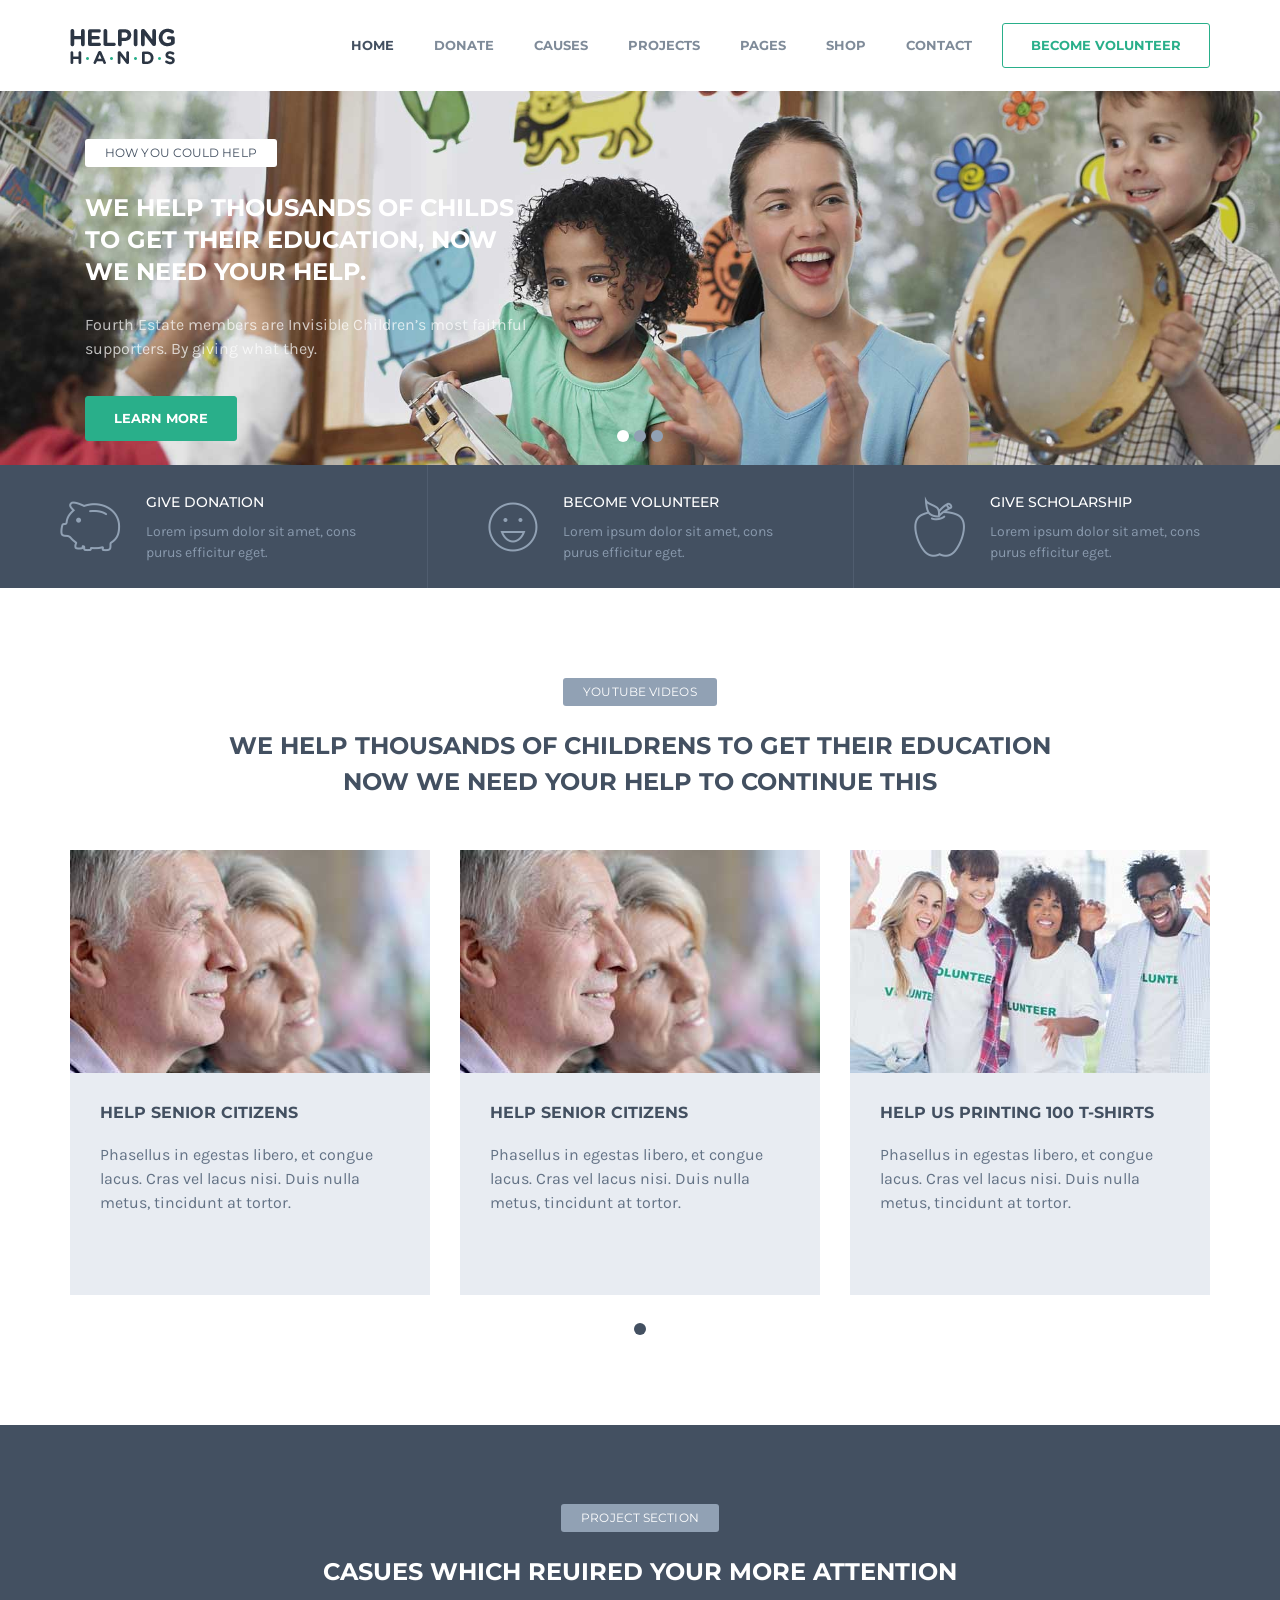
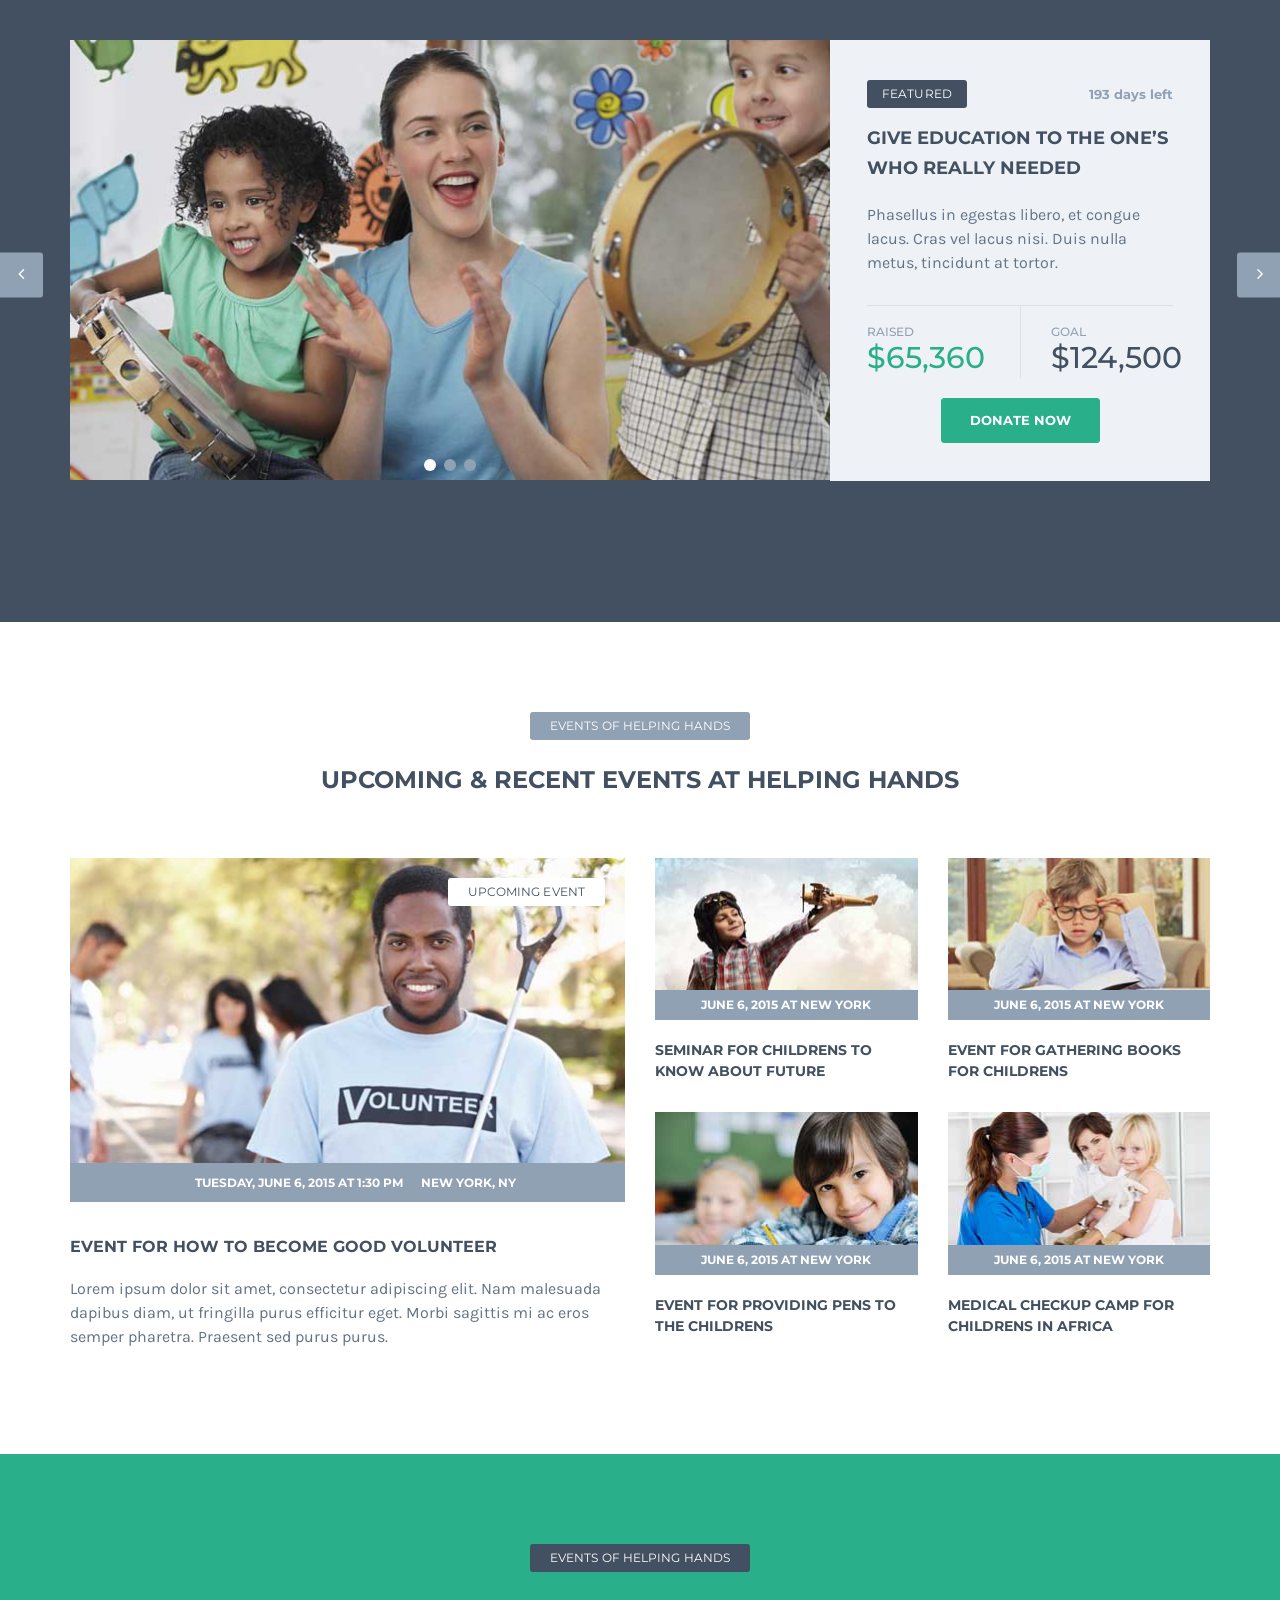
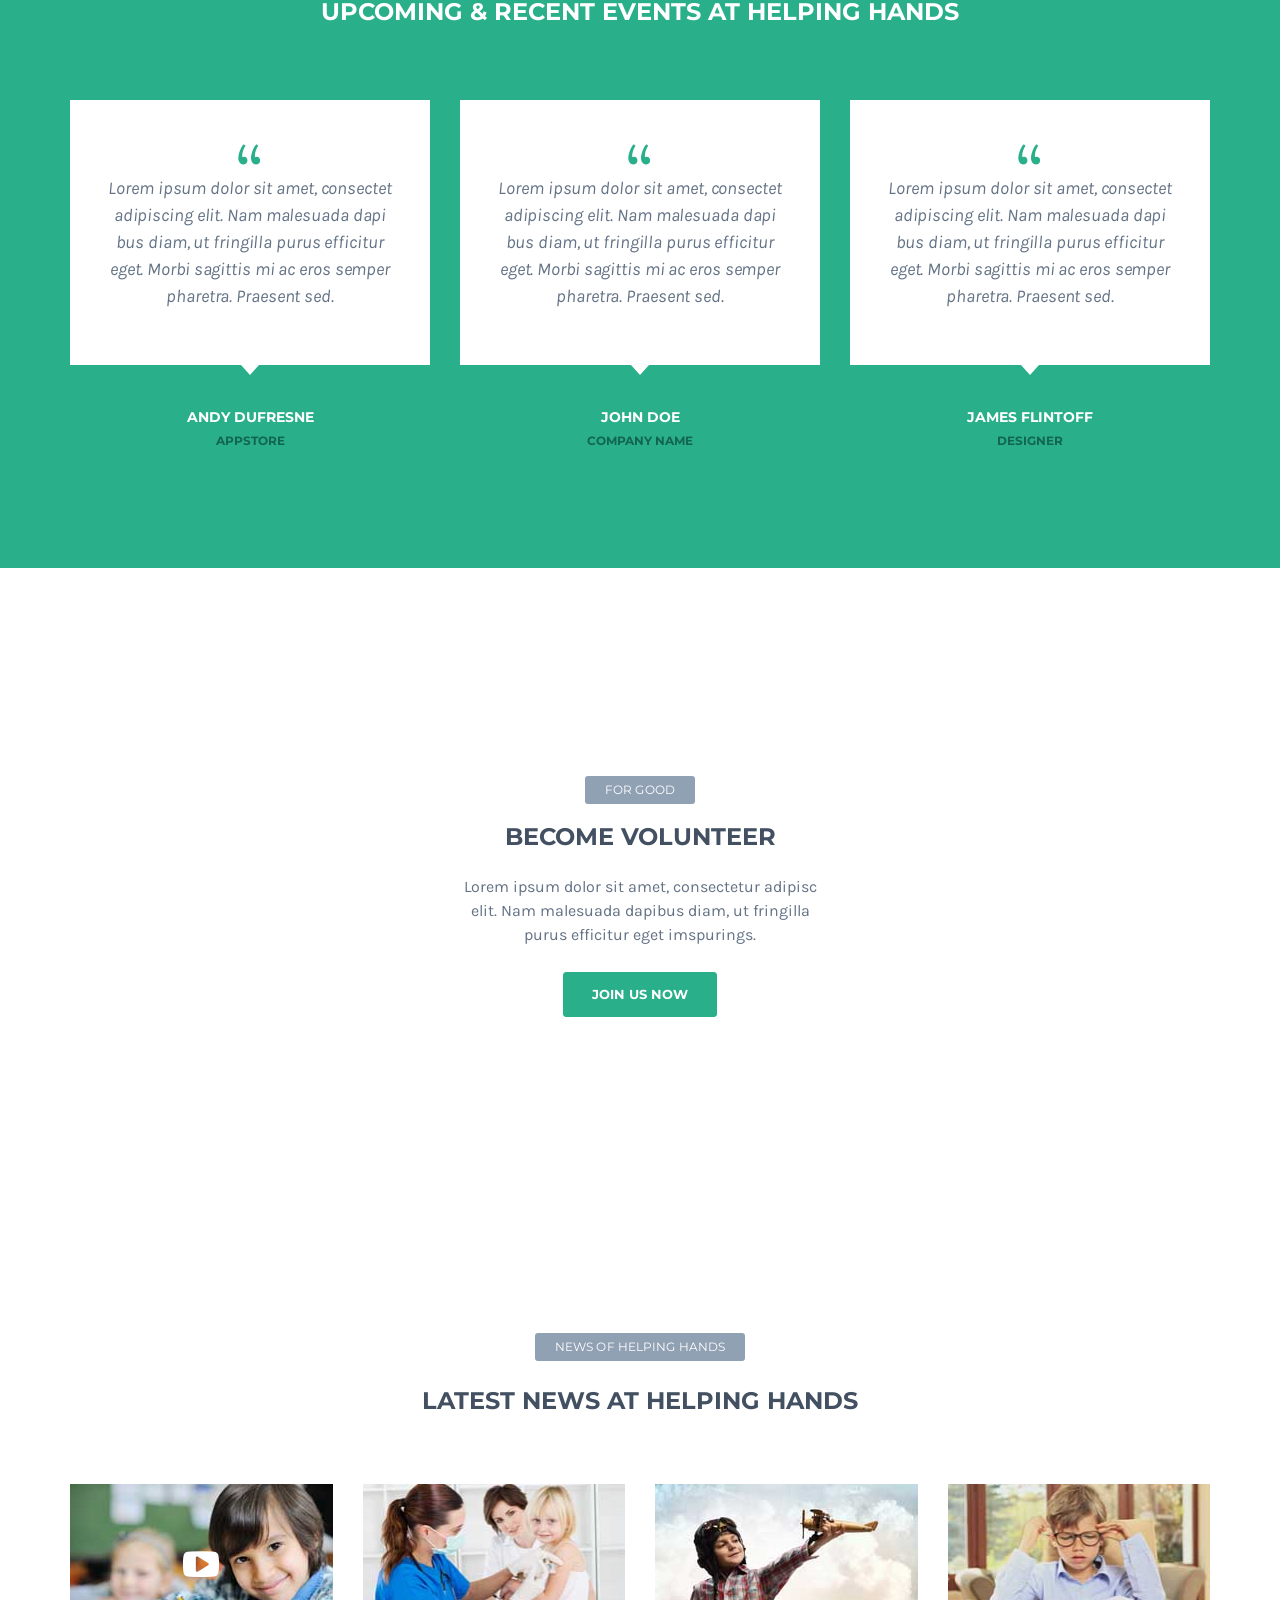
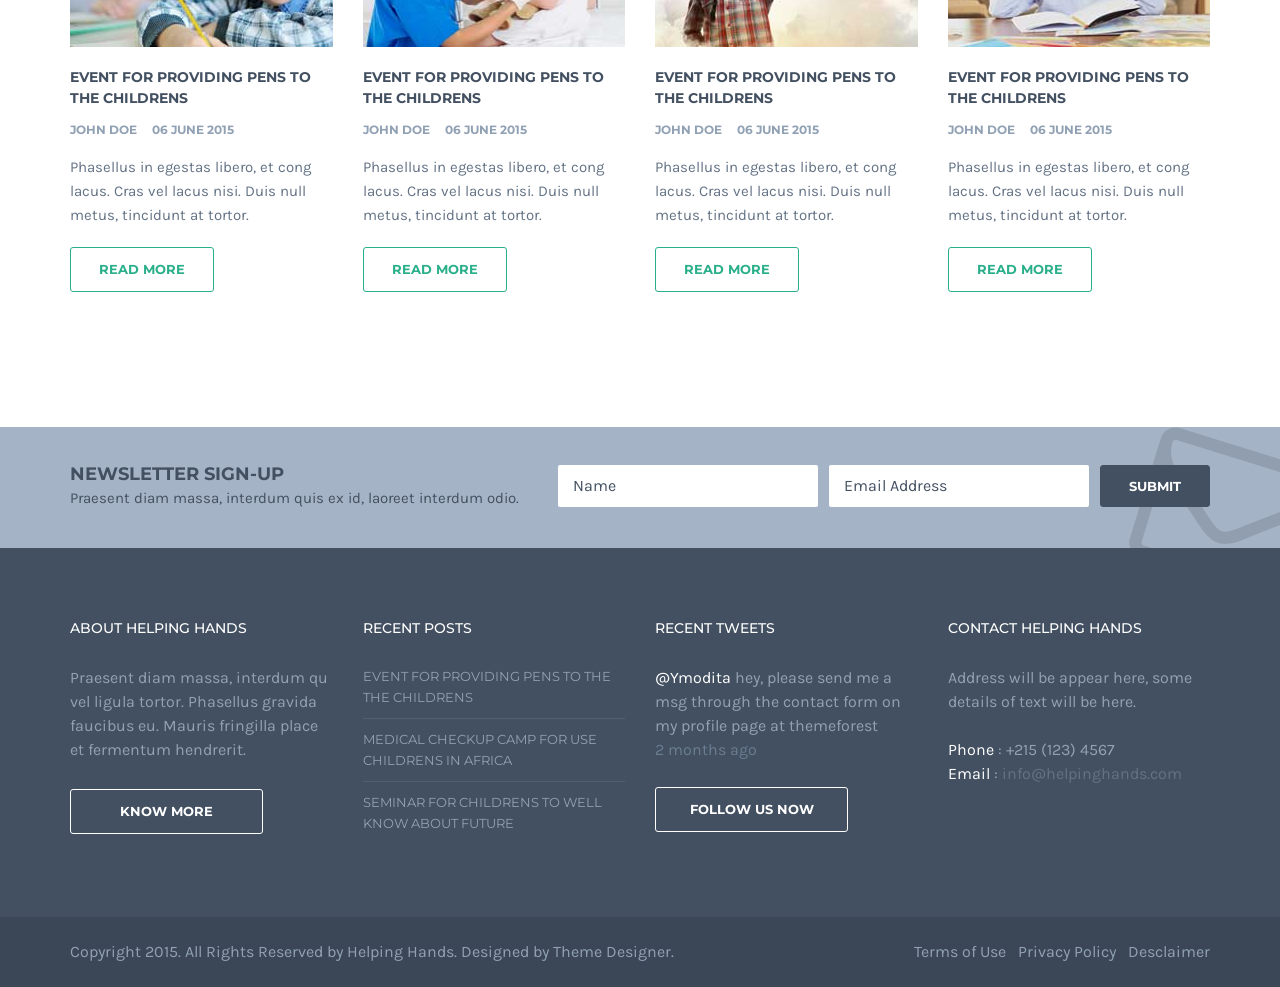
==== HTML/index2.html @ 9f5fd026 "Update index2.html" ====
<!DOCTYPE html>
<html lang="en">
  <head>
    <!-- Required meta tags always come first -->
    <meta charset="utf-8" />
    <meta http-equiv="X-UA-Compatible" content="IE=edge" />
    <meta name="viewport" content="width=device-width, initial-scale=1" />

    <title>Helping Hand - Fund rise for great events</title>

    <!--Fonts-->
    <link
      href="https://fonts.googleapis.com/css?family=Karla:400,400italic,700italic,700"
      rel="stylesheet"
      type="text/css"
    />
    <link
      href="https://fonts.googleapis.com/css?family=Montserrat:400,700"
      rel="stylesheet"
      type="text/css"
    />
    <link
      href="https://fonts.googleapis.com/css?family=Lora:400,400italic,700,700italic"
      rel="stylesheet"
      type="text/css"
    />

    <!--Bootstrap-->
    <link rel="stylesheet" href="css/bootstrap.min.css" />
    <link rel="stylesheet" href="css/bootstrap-theme.min.css" />
    <!--Bootstrap Select-->
    <link
      rel="stylesheet"
      href="vendors/bootstrap-select/css/bootstrap-select.min.css"
    />
    <!--Font Awesome-->
    <link rel="stylesheet" href="css/font-awesome.min.css" />
    <!--Owl Carousel-->
    <link rel="stylesheet" href="vendors/owl.carousel/owl.carousel.css" />
    <!--Magnific Popup-->
    <link rel="stylesheet" href="vendors/magnific-popup/magnific-popup.css" />

    <!--Theme Styles-->
    <link rel="stylesheet" href="css/style.css" />
    <link rel="stylesheet" href="css/theme.css" />

    <!--[if lt IE 9]>
      <script src="js/html5shiv.min.js"></script>
      <script src="js/respond.min.js"></script>
    <![endif]-->
  </head>
  <body class="home-page-2">
    <nav class="navbar navbar-default navbar-static-top">
      <div class="container">
        <div class="navbar-header">
          <button
            type="button"
            class="navbar-toggle collapsed"
            data-toggle="collapse"
            data-target="#mainNav"
            aria-expanded="false"
          >
            <span class="sr-only">Toggle navigation</span>
            <span class="icon-bar"></span>
            <span class="icon-bar"></span>
            <span class="icon-bar"></span>
          </button>
          <a class="navbar-brand" href="#"
            ><img src="images/logo.png" alt=""
          /></a>
        </div>
        <div class="collapse navbar-collapse" id="mainNav">
          <a
            href="volunteer.html"
            class="
              volunteer-link
              btn-primary btn-outline
              hidden-sm hidden-xs
              pull-right
            "
            >become volunteer</a
          >
          <ul class="nav navbar-nav navbar-right">
            <li class="dropdown active">
              <a
                href="#"
                class="dropdown-toggle"
                data-toggle="dropdown"
                role="button"
                aria-haspopup="true"
                aria-expanded="false"
                >Home</a
              >
              <ul class="dropdown-menu">
                <li><a href="index.html">Home Variation 1</a></li>
                <li><a href="index2.html">Home Variation 2</a></li>
                <li><a href="index3.html">Home Variation 3</a></li>
                <li><a href="index4.html">Home Variation 4</a></li>
                <li><a href="index5.html">Home Variation 5</a></li>
                <li>
                  <a href="index-single-cause.html">Single Cause Variation 1</a>
                </li>
                <li>
                  <a href="index-single-cause2.html"
                    >Single Cause Variation 2</a
                  >
                </li>
              </ul>
            </li>
            <li><a href="donation-checkout.html">donate</a></li>
            <li class="dropdown">
              <a
                href="#"
                class="dropdown-toggle"
                data-toggle="dropdown"
                role="button"
                aria-haspopup="true"
                aria-expanded="false"
                >Causes</a
              >
              <ul class="dropdown-menu">
                <li>
                  <a href="cause-listing-list.html">Cause listing list</a>
                </li>
                <li>
                  <a href="cause-listing-grid.html">Cause listing grid</a>
                </li>
                <li><a href="single-cause.html">Cause details</a></li>
              </ul>
            </li>
            <li class="dropdown">
              <a
                href="#"
                class="dropdown-toggle"
                data-toggle="dropdown"
                role="button"
                aria-haspopup="true"
                aria-expanded="false"
                >projects</a
              >
              <ul class="dropdown-menu">
                <li><a href="project.html">Projects</a></li>
                <li><a href="single-project.html">Project Details</a></li>
              </ul>
            </li>
            <li class="dropdown">
              <a
                href="#"
                class="dropdown-toggle"
                data-toggle="dropdown"
                role="button"
                aria-haspopup="true"
                aria-expanded="false"
                >pages</a
              >
              <ul class="dropdown-menu">
                <li><a href="404.html">404</a></li>
                <li><a href="about.html">About Us</a></li>
                <li><a href="team.html">Team</a></li>
                <li><a href="blog.html">Blog</a></li>
                <li><a href="single.html">Blog Details</a></li>
                <li><a href="events.html">Event Listing</a></li>
                <li><a href="single-event.html">Event Details</a></li>
                <li><a href="faqs.html">FAQ</a></li>
                <li><a href="gallery.html">Gallery</a></li>
                <li><a href="shortcode.html">Shortcode</a></li>
                <li><a href="shortcode2.html">Shortcode Column</a></li>
              </ul>
            </li>
            <li class="dropdown">
              <a
                href="#"
                class="dropdown-toggle"
                data-toggle="dropdown"
                role="button"
                aria-haspopup="true"
                aria-expanded="false"
                >shop</a
              >
              <ul class="dropdown-menu">
                <li><a href="shop.html">Shop</a></li>
                <li><a href="single-product.html">Product Details</a></li>
              </ul>
            </li>
            <li><a href="contact.html">contact</a></li>
          </ul>
        </div>
      </div>
    </nav>

    <!--Featured Slider-->
    <section class="row featured_news">
      <div class="item">
        <img src="./images/featured-slider.jpg" alt="" />
        <div class="row caption m0">
          <div class="container">
            <div class="volunteer_summery_box col-lg-5 col-md-10">
              <h6 class="label label-default white">how you could help</h6>
              <h3 class="news-title">
                <a href="single.html"
                  >WE HELP THOUSANDS OF CHILDs TO GET THEIR EDUCATION, NOW WE
                  NEED YOUR HELP.</a
                >
              </h3>
              <p>
                Fourth Estate members are Invisible Children’s most faithful
                supporters. By giving what they.
              </p>
              <a href="single.html" class="btn-primary">learn more</a>
            </div>
          </div>
        </div>
      </div>
      <div class="item">
        <img src="./images/featured-slider2.jpg" alt="" />
        <div class="row caption m0">
          <div class="container">
            <div class="volunteer_summery_box col-lg-5 col-md-10">
              <h6 class="label label-default white">how you could help</h6>
              <h3 class="news-title">
                <a href="single.html"
                  >WE HELP THOUSANDS OF CHILDs TO GET THEIR EDUCATION, NOW WE
                  NEED YOUR HELP.</a
                >
              </h3>
              <p>
                Fourth Estate members are Invisible Children’s most faithful
                supporters. By giving what they.
              </p>
              <a href="single.html" class="btn-primary">learn more</a>
            </div>
          </div>
        </div>
      </div>
      <div class="item">
        <img src="./images/featured-slider.jpg" alt="" />
        <div class="row caption m0">
          <div class="container">
            <div class="volunteer_summery_box col-lg-5 col-md-10">
              <h6 class="label label-default white">how you could help</h6>
              <h3 class="news-title">
                <a href="single.html"
                  >WE HELP THOUSANDS OF CHILDs TO GET THEIR EDUCATION, NOW WE
                  NEED YOUR HELP.</a
                >
              </h3>
              <p>
                Fourth Estate members are Invisible Children’s most faithful
                supporters. By giving what they.
              </p>
              <a href="single.html" class="btn-primary">learn more</a>
            </div>
          </div>
        </div>
      </div>
    </section>

    <div class="page-wrapper row">
      <section class="how_help2 row">
        <div class="col-md-4 help-process2">
          <div class="media">
            <div class="media-left">
              <span><img src="images/help01.png" alt="" /></span>
            </div>
            <div class="media-body">
              <h5>give donation</h5>
              <p>Lorem ipsum dolor sit amet, cons purus efficitur eget.</p>
            </div>
          </div>
        </div>
        <div class="col-md-4 help-process2">
          <div class="media">
            <div class="media-left">
              <span><img src="images/help02.png" alt="" /></span>
            </div>
            <div class="media-body">
              <h5>become volunteer</h5>
              <p>Lorem ipsum dolor sit amet, cons purus efficitur eget.</p>
            </div>
          </div>
        </div>
        <div class="col-md-4 help-process2">
          <div class="media">
            <div class="media-left">
              <span><img src="images/help03.png" alt="" /></span>
            </div>
            <div class="media-body">
              <h5>GIVE SCHOLARSHIP</h5>
              <p>Lorem ipsum dolor sit amet, cons purus efficitur eget.</p>
            </div>
          </div>
        </div>
      </section>
      <!-- YT Triggers -->
      <section class="row our_causes">
        <div class="container">
          <div class="row sectionTitle text-center">
            <h6 class="label label-default">YouTube Videos</h6>
            <h3>
              WE HELP THOUSANDS OF CHILDRENS TO GET THEIR EDUCATION NOW WE NEED
              YOUR HELP TO CONTINUE THIS
            </h3>
          </div>

          <div class="row">
            <div class="causes_carousel style3">
              <div class="item">
                <div class="images_row row m0">
                  <img src="./images/cause02.jpg" alt="" />
                  <a href="#youtube_box" class="btn-primary">Watch Now</a>
                </div>
                <div class="cause_excepts row m0">
                  <h4 class="cuase_title">
                    <a href="single-cause.html">HELP SENIOR CITIZENS</a>
                  </h4>
                  <p>
                    Phasellus in egestas libero, et congue lacus. Cras vel lacus
                    nisi. Duis nulla metus, tincidunt at tortor.
                  </p>
                  <div class="row fund_progress m0"></div>
                </div>
              </div>
              <div class="item">
                <div class="images_row row m0">
                  <img src="./images/cause02.jpg" alt="" />
                  <a href="#youtube_box" class="btn-primary">Watch Now</a>
                </div>
                <div class="cause_excepts row m0">
                  <h4 class="cuase_title">
                    <a href="single-cause.html">HELP SENIOR CITIZENS</a>
                  </h4>
                  <p>
                    Phasellus in egestas libero, et congue lacus. Cras vel lacus
                    nisi. Duis nulla metus, tincidunt at tortor.
                  </p>
                  <div class="row fund_progress m0"></div>
                </div>
              </div>
              <div class="item">
                <div class="images_row row m0">
                  <img src="./images/cause03.jpg" alt="" />
                  <a href="#youtube_box" class="btn-primary">Watch Now</a>
                </div>
                <div class="cause_excepts row m0">
                  <h4 class="cuase_title">
                    <a href="single-cause.html"
                      >HELP US PRINTING 100 T-SHIRTS</a
                    >
                  </h4>
                  <p>
                    Phasellus in egestas libero, et congue lacus. Cras vel lacus
                    nisi. Duis nulla metus, tincidunt at tortor.
                  </p>
                  <div class="row fund_progress m0"></div>
                </div>
              </div>
            </div>
          </div>
        </div>
      </section>
      <!-- Projects Sections -->
      <section class="row featured_causes_row">
        <div class="container">
          <div class="row sectionTitle text-center">
            <h6 class="label label-default">Project Section</h6>
            <h3>CASUES WHICH REUIRED YOUR MORE ATTENTION</h3>
          </div>
          <div class="featured_causes">
            <!--Iteam-->
            <div class="item row m0">
              <div class="col-lg-8">
                <div class="row">
                  <div class="cause_imgs">
                    <div class="item">
                      <img src="./images/recent_cause.jpg" alt="" />
                    </div>
                    <div class="item">
                      <img src="./images/recent_cause2.jpg" alt="" />
                    </div>
                    <div class="item">
                      <img src="./images/recent_cause3.jpg" alt="" />
                    </div>
                  </div>
                </div>
              </div>
              <div class="event_box featured_event_box col-lg-4">
                <div class="event_meta row m0">
                  <div class="label label-default pull-left">featured</div>
                  <div class="pull-right days_left">193 days left</div>
                </div>
                <h4 class="event_link">
                  <a href="single-event.html"
                    >GIVE EDUCATION TO THE ONE’S WHO REALLY NEEDED</a
                  >
                </h4>
                <p>
                  Phasellus in egestas libero, et congue lacus. Cras vel lacus
                  nisi. Duis nulla metus, tincidunt at tortor.
                </p>
                <div class="row fund_raises m0">
                  <div class="pull-left raised amount_box">
                    <h6>raised</h6>
                    <h2>$65,360</h2>
                  </div>
                  <div class="pull-left goal amount_box">
                    <h6>goal</h6>
                    <h2>$124,500</h2>
                  </div>
                </div>
                <div class="row m0 text-center">
                  <a href="#donate_box" class="btn-primary">donate now</a>
                </div>
              </div>
            </div>
            <!--Iteam-->
            <div class="item row m0">
              <div class="col-lg-8">
                <div class="row">
                  <div class="cause_imgs">
                    <div class="item">
                      <img src="./images/recent_cause.jpg" alt="" />
                    </div>
                    <div class="item">
                      <img src="./images/recent_cause.jpg" alt="" />
                    </div>
                    <div class="item">
                      <img src="./images/recent_cause.jpg" alt="" />
                    </div>
                  </div>
                </div>
              </div>
              <div class="event_box featured_event_box col-lg-4">
                <div class="event_meta row m0">
                  <div class="label label-default pull-left">featured</div>
                  <div class="pull-right days_left">193 days left</div>
                </div>
                <h4 class="event_link">
                  <a href="single-event.html"
                    >GIVE EDUCATION TO THE ONE’S WHO REALLY NEEDED</a
                  >
                </h4>
                <p>
                  Phasellus in egestas libero, et congue lacus. Cras vel lacus
                  nisi. Duis nulla metus, tincidunt at tortor.
                </p>
                <div class="row fund_raises m0">
                  <div class="pull-left raised amount_box">
                    <h6>raised</h6>
                    <h2>$65,360</h2>
                  </div>
                  <div class="pull-left goal amount_box">
                    <h6>goal</h6>
                    <h2>$124,500</h2>
                  </div>
                </div>
                <div class="row m0 text-center">
                  <a href="#donate_box" class="btn-primary">donate now</a>
                </div>
              </div>
            </div>
          </div>
        </div>
      </section>
      <!-- Event Section -->
      <section class="row upcoming_recent_events style2">
        <div class="container">
          <div class="row sectionTitle text-center">
            <h6 class="label label-default">EvENTS OF HELPING HANDS</h6>
            <h3>UPCOMING &amp; RECENT EVENTS AT HELPING HANDS</h3>
          </div>
          <div class="row">
            <div class="col-sm-12 col-md-6 upcoming_events">
              <div class="row event_cover_photo">
                <img
                  src="./images/upcoming01.jpg"
                  alt=""
                  class="img-responsive"
                />
                <div class="upcoming_label label">upcoming event</div>
                <h6 class="event_time_loc">
                  <span class="by"></span>
                  <span class="date_time"
                    >TUESDAY, JUNE 6, 2015 AT 1:30 PM</span
                  >
                  <span class="loc">NEW YORK, NY</span>
                </h6>
              </div>
              <h4 class="event_title">
                <a href="single-event.html"
                  >EVENT FOR HOW TO BECOME GOOD VOLUNTEER</a
                >
              </h4>
              <p class="event_summery">
                Lorem ipsum dolor sit amet, consectetur adipiscing elit. Nam
                malesuada dapibus diam, ut fringilla purus efficitur eget. Morbi
                sagittis mi ac eros semper pharetra. Praesent sed purus purus.
              </p>
            </div>
            <div class="col-sm-6 col-md-3 upcoming_events">
              <div class="row event_cover_photo">
                <img
                  src="./images/upcoming02.jpg"
                  alt=""
                  class="img-responsive"
                />
                <h6 class="event_time_loc">
                  <span class="date_time">JUNE 6, 2015 AT NEW YORK</span>
                </h6>
              </div>
              <h5 class="event_title">
                <a href="single-event.html"
                  >SEMINAR FOR Childrens to know about FUTURE</a
                >
              </h5>
            </div>
            <div class="col-sm-6 col-md-3 upcoming_events">
              <div class="row event_cover_photo">
                <img
                  src="./images/upcoming03.jpg"
                  alt=""
                  class="img-responsive"
                />
                <h6 class="event_time_loc">
                  <span class="date_time">JUNE 6, 2015 AT NEW YORK</span>
                </h6>
              </div>
              <h5 class="event_title">
                <a href="single-event.html"
                  >EVENT FOR GATHERING BOOKS FOR CHILDRENS</a
                >
              </h5>
            </div>
            <div class="col-sm-6 col-md-3 upcoming_events">
              <div class="row event_cover_photo">
                <img
                  src="./images/upcoming04.jpg"
                  alt=""
                  class="img-responsive"
                />
                <h6 class="event_time_loc">
                  <span class="date_time">JUNE 6, 2015 AT NEW YORK</span>
                </h6>
              </div>
              <h5 class="event_title">
                <a href="single-event.html"
                  >EVENT FOR PROVIDING PENS TO THE CHILDRENS</a
                >
              </h5>
            </div>
            <div class="col-sm-6 col-md-3 upcoming_events">
              <div class="row event_cover_photo">
                <img
                  src="./images/upcoming05.jpg"
                  alt=""
                  class="img-responsive"
                />
                <h6 class="event_time_loc">
                  <span class="date_time">JUNE 6, 2015 AT NEW YORK</span>
                </h6>
              </div>
              <h5 class="event_title">
                <a href="single-event.html"
                  >MEDICAL CHECKUP CAMP FOR CHILDRENS IN AFRICA</a
                >
              </h5>
            </div>
          </div>
        </div>
      </section>
      <!-- Volunteer Section -->
      <section class="row quotes_row style2">
        <div class="container">
          <div class="row sectionTitle text-center">
            <h6 class="label label-default">EvENTS OF HELPING HANDS</h6>
            <h3>UPCOMING &amp; RECENT EVENTS AT HELPING HANDS</h3>
          </div>
          <div class="row">
            <div class="col-sm-4 quotation_block text-center">
              <div class="quote_block row">
                <span class="quote_sign">“</span>
                <p>
                  Lorem ipsum dolor sit amet, consectet adipiscing elit. Nam
                  malesuada dapi bus diam, ut fringilla purus efficitur eget.
                  Morbi sagittis mi ac eros semper pharetra. Praesent sed.
                </p>
              </div>
              <h5>Andy Dufresne</h5>
              <h6>Appstore</h6>
            </div>
            <div class="col-sm-4 quotation_block text-center">
              <div class="quote_block row">
                <span class="quote_sign">“</span>
                <p>
                  Lorem ipsum dolor sit amet, consectet adipiscing elit. Nam
                  malesuada dapi bus diam, ut fringilla purus efficitur eget.
                  Morbi sagittis mi ac eros semper pharetra. Praesent sed.
                </p>
              </div>
              <h5>John Doe</h5>
              <h6>Company Name</h6>
            </div>
            <div class="col-sm-4 quotation_block text-center">
              <div class="quote_block row">
                <span class="quote_sign">“</span>
                <p>
                  Lorem ipsum dolor sit amet, consectet adipiscing elit. Nam
                  malesuada dapi bus diam, ut fringilla purus efficitur eget.
                  Morbi sagittis mi ac eros semper pharetra. Praesent sed.
                </p>
              </div>
              <h5>James Flintoff</h5>
              <h6>Designer</h6>
            </div>
          </div>
        </div>
      </section>
      <!-- Tesitmonial -->
      <section class="row beVolunteer text-center">
        <div class="container beVolunteerBox">
          <div class="row sectionTitle text-center">
            <h6 class="label label-default">for good</h6>
            <h3>become volunteer</h3>
          </div>
          <p>
            Lorem ipsum dolor sit amet, consectetur adipisc elit. Nam malesuada
            dapibus diam, ut fringilla purus efficitur eget imspurings.
          </p>
          <a href="#" class="btn-primary">join us now</a>
        </div>
      </section>

      <section class="row latest_news">
        <div class="container">
          <div class="row sectionTitle text-center">
            <h6 class="label label-default">NEWS OF HELPING HANDS</h6>
            <h3>LATEST NEWS AT HELPING HANDS</h3>
          </div>
          <div class="row">
            <div class="latest-post col-md-3 col-sm-6">
              <div class="row m0 featured_cont">
                <img src="./images/posts/1.jpg" alt="" class="img-responsive" />
                <i class="fa fa-youtube-play"></i>
              </div>
              <h5 class="post-title">
                <a href="#">EVENT FOR PROVIDING PENS TO THE CHILDRENS</a>
              </h5>
              <h6 class="post-meta">
                <a href="#">JOHN DOE</a><a href="#">06 June 2015</a>
              </h6>
              <div class="post-excerpts row m0">
                Phasellus in egestas libero, et cong lacus. Cras vel lacus nisi.
                Duis null metus, tincidunt at tortor.
              </div>
              <a href="single.html" class="btn-primary btn-outline"
                >read more</a
              >
            </div>
            <div class="latest-post col-md-3 col-sm-6">
              <div class="row m0 featured_cont">
                <img src="./images/posts/2.jpg" alt="" class="img-responsive" />
              </div>
              <h5 class="post-title">
                <a href="#">EVENT FOR PROVIDING PENS TO THE CHILDRENS</a>
              </h5>
              <h6 class="post-meta">
                <a href="#">JOHN DOE</a><a href="#">06 June 2015</a>
              </h6>
              <div class="post-excerpts row m0">
                Phasellus in egestas libero, et cong lacus. Cras vel lacus nisi.
                Duis null metus, tincidunt at tortor.
              </div>
              <a href="single.html" class="btn-primary btn-outline"
                >read more</a
              >
            </div>
            <div class="latest-post col-md-3 col-sm-6">
              <div class="row m0 featured_cont">
                <img src="./images/posts/3.jpg" alt="" class="img-responsive" />
              </div>
              <h5 class="post-title">
                <a href="#">EVENT FOR PROVIDING PENS TO THE CHILDRENS</a>
              </h5>
              <h6 class="post-meta">
                <a href="#">JOHN DOE</a><a href="#">06 June 2015</a>
              </h6>
              <div class="post-excerpts row m0">
                Phasellus in egestas libero, et cong lacus. Cras vel lacus nisi.
                Duis null metus, tincidunt at tortor.
              </div>
              <a href="single.html" class="btn-primary btn-outline"
                >read more</a
              >
            </div>
            <div class="latest-post col-md-3 col-sm-6">
              <div class="row m0 featured_cont">
                <img src="./images/posts/4.jpg" alt="" class="img-responsive" />
              </div>
              <h5 class="post-title">
                <a href="#">EVENT FOR PROVIDING PENS TO THE CHILDRENS</a>
              </h5>
              <h6 class="post-meta">
                <a href="#">JOHN DOE</a><a href="#">06 June 2015</a>
              </h6>
              <div class="post-excerpts row m0">
                Phasellus in egestas libero, et cong lacus. Cras vel lacus nisi.
                Duis null metus, tincidunt at tortor.
              </div>
              <a href="single.html" class="btn-primary btn-outline"
                >read more</a
              >
            </div>
          </div>
        </div>
      </section>

      <section class="row newsletter_signup style2">
        <div class="container">
          <div class="row">
            <div class="col-sm-5">
              <h4>NEWSLETTER SIGN-UP</h4>
              <p>
                Praesent diam massa, interdum quis ex id, laoreet interdum odio.
              </p>
            </div>
            <form class="col-sm-7 form-inline newsletter_signup_form style2">
              <input type="text" class="form-control" placeholder="Name" />
              <input
                type="email"
                class="form-control"
                placeholder="Email Address"
              />
              <input type="submit" value="submit" class="btn-primary white" />
            </form>
          </div>
        </div>
      </section>

      <footer class="row foooter footer2">
        <div class="container">
          <div class="row footer_sidebar">
            <div class="widget widget-about col-sm-6 col-md-3">
              <h5 class="widget-title">about helping hands</h5>
              <p>
                Praesent diam massa, interdum qu vel ligula tortor. Phasellus
                gravida faucibus eu. Mauris fringilla place et fermentum
                hendrerit.
              </p>
              <a href="about.html" class="btn-primary btn-outline white"
                >know more</a
              >
            </div>
            <div class="widget widget-recent-posts col-sm-6 col-md-3">
              <h5 class="widget-title">recent posts</h5>
              <ul class="nav recent-posts">
                <li>
                  <a href="single.html"
                    >EVENT FOR PROVIDING PENS TO THE THE CHILDRENS</a
                  >
                </li>
                <li>
                  <a href="single.html"
                    >MEDICAL CHECKUP CAMP FOR USE CHILDRENS IN AFRICA</a
                  >
                </li>
                <li>
                  <a href="single.html"
                    >SEMINAR FOR Childrens to WELL know about FUTURE</a
                  >
                </li>
              </ul>
            </div>
            <div class="widget widget-recent-tweets col-sm-6 col-md-3">
              <h5 class="widget-title">recent tweets</h5>
              <div class="tweet m0">
                <p>
                  <a href="#">@Ymodita</a> hey, please send me a msg through the
                  contact form on my profile page at themeforest <br />
                  <span class="time_past">2 months ago</span>
                </p>
              </div>
              <a href="#" class="btn-primary btn-outline white"
                >follow us now</a
              >
            </div>
            <div class="widget widget-contact col-sm-6 col-md-3">
              <h5 class="widget-title">CONTACT HELPING HANDS</h5>
              <address>
                Address will be appear here, some details of text will be here.
                <br /><br />
                <span>Phone</span> : +215 (123) 4567 <br />
                <span>Email</span> :
                <a href="mailto:info@helpinghands.com">info@helpinghands.com</a>
              </address>
            </div>
          </div>
        </div>

        <div class="row copyright_area m0">
          <div class="container">
            <div class="copy_inner row">
              <div class="col-sm-7 copyright_text">
                Copyright 2015. All Rights Reserved by
                <a href="#">Helping Hands</a>. Designed by
                <a href="http://www.themedesigner.in">Theme Designer</a>.
              </div>
              <div class="col-sm-5 footer-nav">
                <ul class="nav">
                  <li><a href="#">Terms of Use</a></li>
                  <li><a href="#">Privacy Policy</a></li>
                  <li><a href="#">Desclaimer</a></li>
                </ul>
              </div>
            </div>
          </div>
        </div>
      </footer>
    </div>

    <!--Donate Form-->
    <form
      action="#"
      method="get"
      class="row m0 donate_form mfp-hide"
      id="donate_box"
    >
      <h3>ENTER YOUR DONATION AMOUNT</h3>

      <input
        type="radio"
        name="donate-amount"
        id="donate-amount01"
        value="10"
      />
      <label for="donate-amount01">
        <strong>DONATE <span>$10</span></strong
        ><br />
        Lorem ipsum dolor sit amet, consectetur adipiscing elit. Pellentesque
        massa ips tum sed, suscipit sit amet arcu. Ut ut finibus tortor
      </label>

      <input
        type="radio"
        name="donate-amount"
        id="donate-amount02"
        value="25"
      />
      <label for="donate-amount02">
        <strong>DONATE <span>$10</span></strong
        ><br />
        Lorem ipsum dolor sit amet, consectetur adipiscing elit. Pellentesque
        massa ips tum sed, suscipit sit amet arcu. Ut ut finibus tortor
      </label>

      <input
        type="radio"
        name="donate-amount"
        id="donate-amount03"
        value="100"
      />
      <label for="donate-amount03">
        <strong>DONATE <span>$10</span></strong
        ><br />
        Lorem ipsum dolor sit amet, consectetur adipiscing elit. Pellentesque
        massa ips tum sed, suscipit sit amet arcu. Ut ut finibus tortor
      </label>

      <input
        type="radio"
        name="donate-amount"
        id="donate-amount04"
        value="500"
      />
      <label for="donate-amount04">
        <strong>DONATE <span>$10</span></strong
        ><br />
        Lorem ipsum dolor sit amet, consectetur adipiscing elit. Pellentesque
        massa ips tum sed, suscipit sit amet arcu. Ut ut finibus tortor
      </label>

      <h5>ENTER CUSTOM AMOUNT</h5>

      <div class="input-group">
        <span class="input-group-addon left">$</span>
        <input type="number" class="form-control" name="donate-amount" />
        <span class="input-group-addon right">
          <button type="submit" class="btn-primary">donate now</button>
        </span>
      </div>
    </form>
    <form
      action="#"
      method="get"
      class="row m0 youtube_box mfp-hide"
      id="youtube_box"
    >
      <div class="iframe" style="height: 80vh">
        <iframe
          width="100%"
          height="100%"
          src="https://www.youtube.com/embed/Nkh_XgqFuE4"
          title="YouTube video player"
          frameborder="0"
          allow="accelerometer; autoplay; clipboard-write; encrypted-media; gyroscope; picture-in-picture"
          allowfullscreen
        ></iframe>
      </div>
    </form>

    <script src="js/jquery-2.1.4.min.js"></script>
    <script src="js/bootstrap.min.js"></script>
    <!--Bootstrap Select-->
    <script src="vendors/bootstrap-select/js/bootstrap-select.min.js"></script>
    <!--Magnific Popup-->
    <script src="vendors/magnific-popup/jquery.magnific-popup.min.js"></script>
    <!--Owl Carousel-->
    <script src="vendors/owl.carousel/owl.carousel.min.js"></script>
    <!--CounterUp-->
    <script src="vendors/couterup/jquery.counterup.min.js"></script>
    <!--WayPoints-->
    <script src="vendors/waypoint/waypoints.min.js"></script>
    <!--Theme Script-->
    <script src="js/theme.js"></script>
  </body>
</html>
---- HTML/css/style.css ----
/*
- Template: Helping Hands
- Develop By: Nasir Uddin
- Developer URI: http://themeforest.net/user/frontlayer
- Version: 1.0

- Table of contents

	01. Variables (Scss)
	02. Prefix
	03. Header
	04. Featured Events
	05. Donate Form
	06. Help Process
	07. Upcoming Recent Events
	08. Recent Products
	09. Quotes 
	10. Be Volunteer
	11. Latest News
	12. Sponsor Banner
	13. Newsletter Signup
	14. Footer
	15. Navbar (Variations)
	16. Featured News
	17. Home Pages (Variations)
	18. Our Causes
	19. Page Header
	20. 404
	21. Contact
	22. Team
	23. Good Cause
	24. Upcoming Event
	25. Featured Causes
	26. Event News
	27. Featured Projects
	28. Donors
	29. FAQ
	30. About
	31. Shortcode
	32. Gallery
	33. Project Details
	34. Blog
	35. Sidebar
	36. Volunteer
	37. Cause
	38. Checkout
	39. Product
	40. Demo Settings (Only goes with demo)

- Template styled by SCSS (SASS). It is highly recomended to change on skyle via SCSS to get better output.

*/
/*--------------------------------------------------------------------------------------------*/
/*Prefix Styles*/
.m0 {
  margin: 0;
}

.p0 {
  padding: 0;
}

body {
  /*Section Fix*/
}
body p {
  line-height: 24px;
  font-family: "Karla", sans-serif;
}
body section.row, body header.row, body footer.row {
  margin: 0;
  position: relative;
}

/*Ancore*/
a, .btn, button {
  outline: none;
  -webkit-transition: all 300ms linear 0s;
  transition: all 300ms linear 0s;
}
a:before, a:after, .btn:before, .btn:after, button:before, button:after {
  -webkit-transition: all 300ms linear 0s;
  transition: all 300ms linear 0s;
}
a:focus, a:hover, .btn:focus, .btn:hover, button:focus, button:hover {
  outline: none;
  text-decoration: none;
  -webkit-transition: all 300ms linear 0s;
  transition: all 300ms linear 0s;
}

/*Section Gap*/
.sectionGap {
  padding: 85px 0 110px;
}

/*Button*/
.btn-primary {
  padding: 0 28px;
  border: 1px solid;
  border-radius: 3px;
  font: 700 13px/43px "Montserrat", sans-serif;
  text-transform: uppercase;
  -webkit-box-shadow: none;
  box-shadow: none;
  display: inline-block;
  white-space: nowrap;
  text-shadow: none;
  text-align: center;
  -webkit-transition: all 300ms linear 0s;
  transition: all 300ms linear 0s;
}
.btn-primary.btn-outline {
  background: none;
}
.btn-primary.white.btn-outline {
  background: transparent;
}
.btn-primary.dark.btn-outline {
  background: transparent;
}
.btn-primary.btn-sm {
  padding: 0 17px;
  height: 26px;
  line-height: 24px;
  font-size: 11px;
}
.btn-primary.btn-md {
  padding: 0 19px;
  height: 34px;
  line-height: 34px;
  font-size: 13px;
}
.btn-primary.hmfw {
  min-width: 192px;
}

/*Label*/
.label, .label.widget-title {
  font: 12px/28px "Montserrat", sans-serif;
  color: #fff;
  display: inline-block;
  padding: 0 20px;
  text-transform: uppercase;
  border-radius: 3px;
  letter-spacing: 0.1px;
  margin: 0 auto;
}

/*Fund Rises*/
.fund_raises .amount_box {
  padding-top: 15px;
  padding-bottom: 5px;
  padding-right: 30px;
  text-transform: uppercase;
}
.fund_raises .amount_box + .amount_box {
  padding-left: 30px;
  padding-right: 0;
  border-left: 1px solid;
}
.fund_raises h6 {
  font-family: "Montserrat", sans-serif;
  margin: 0;
  line-height: 1;
  margin-bottom: 5px;
}
.fund_raises h2, .fund_raises h3 {
  font-family: "Montserrat", sans-serif;
  margin: 0;
  line-height: 1;
}
.fund_raises.style2 .amount_box {
  padding: 15px 0 0;
}
.fund_raises.style2 .amount_box + .amount_box {
  padding: 15px 0 0;
  border: none;
}
.fund_raises.style3 .amount_box {
  padding-top: 25px;
  padding-bottom: 30px;
  padding-right: 35px;
  padding-left: 35px;
}
@media (max-width: 1199px) {
  .fund_raises.style3 .amount_box {
    padding-left: 15px;
    padding-right: 15px;
  }
}
.fund_raises.style3 .amount_box + .amount_box {
  padding-left: 35px;
  padding-right: 35px;
}
@media (max-width: 1199px) {
  .fund_raises.style3 .amount_box + .amount_box {
    padding-left: 15px;
    padding-right: 15px;
  }
}
@media (max-width: 767px) {
  .fund_raises.style3 .amount_box + .amount_box {
    border: none;
    padding-top: 0;
  }
}
.fund_raises.style3 h2 {
  margin-bottom: 8px;
}
.fund_raises.style3 h2 + h6 {
  margin-top: 12px;
}

/*Fund ProgressBar*/
.progress {
  height: 5px;
  border-radius: 0;
  -webkit-box-shadow: none;
  box-shadow: none;
  margin: 0;
  overflow: visible;
}
.progress .progress-bar {
  position: relative;
  -webkit-transition-duration: 1000ms;
  transition-duration: 1000ms;
}
.progress .percentage {
  position: absolute;
  right: 0;
  -webkit-transform: translateX(50%);
  -ms-transform: translateX(50%);
  transform: translateX(50%);
  padding: 0 14px;
  border-radius: 3px;
  top: -31px;
  line-height: 24px;
  font-size: 12px;
  font-family: "Montserrat", sans-serif;
}
.progress .percentage:after {
  display: block;
  content: '';
  width: 0;
  height: 0;
  border-top: 4px solid;
  border-left: 4px solid transparent;
  border-right: 4px solid transparent;
  position: absolute;
  left: 50%;
  -webkit-transform: translateX(-50%);
  -ms-transform: translateX(-50%);
  transform: translateX(-50%);
}

/*Section Title */
.sectionTitle {
  max-width: 825px;
  margin: 0 auto;
  text-transform: uppercase;
}
.sectionTitle h3 {
  margin-top: 22px;
  line-height: 36px;
  font-family: "Montserrat", sans-serif;
  font-weight: bold;
  margin-bottom: 0;
}
@media (max-width: 767px) {
  .sectionTitle h3 {
    font-size: 20px;
    line-height: 26px;
  }
}

.page-content {
  padding: 73px 0;
}

/*--------------------------------------------------------------------------------------------*/
.navbar {
  padding: 23px 0;
  border: none;
  -webkit-box-shadow: none;
  box-shadow: none;
  margin: 0;
  -webkit-transition: all 300ms linear 0s;
  transition: all 300ms linear 0s;
}
.navbar .container .navbar-header .navbar-toggle {
  border-radius: 0;
  margin-top: 5px;
  margin-bottom: 5px;
}
.navbar .container .navbar-header .navbar-toggle[aria-expanded="false"] {
  background: #435061;
  border-color: #435061;
}
.navbar .container .navbar-header .navbar-toggle[aria-expanded="false"] span {
  background: #29af8a;
}
.navbar .container .navbar-header .navbar-toggle[aria-expanded="true"] {
  margin-bottom: 20px;
  background: #29af8a;
  border-color: #29af8a;
}
.navbar .container .navbar-header .navbar-toggle[aria-expanded="true"] span {
  background: #435061;
}
.navbar .container .navbar-header .navbar-brand {
  margin-left: 0;
}
@media (max-width: 767px) {
  .navbar .container .navbar-header .navbar-brand {
    margin-left: 15px;
  }
}
.navbar .container .navbar-header .navbar-brand img {
  max-height: 37px;
}
.navbar.affix {
  position: fixed;
  top: 0;
  width: 100%;
  padding: 10px 0;
}
.navbar.affix + header, .navbar.affix + section {
  margin-top: 91px;
}
.navbar.affix-bottom {
  position: absolute;
  width: 100%;
}

.navbar-brand {
  line-height: 45px;
  padding: 0;
  display: block;
  height: auto;
}
.navbar-brand img {
  display: inline;
}

@media (max-width: 767px) {
  #mainNav {
    max-height: 250px;
  }
}
#mainNav .navbar-nav {
  margin-right: 10px;
}
@media (max-width: 991px) {
  #mainNav .navbar-nav {
    margin-right: -15px;
  }
}
@media (max-width: 767px) {
  #mainNav .navbar-nav {
    margin-top: 0;
    margin-bottom: 0;
  }
}
#mainNav .navbar-nav li a {
  padding: 0 20px;
  font: bold 13px/45px "Montserrat", sans-serif;
  text-transform: uppercase;
  text-shadow: none;
}
@media (max-width: 1199px) {
  #mainNav .navbar-nav li a {
    padding: 0 15px;
  }
}
@media (max-width: 767px) {
  #mainNav .navbar-nav li a {
    line-height: 35px;
  }
}
#mainNav .navbar-nav li a:focus {
  background: none;
  -webkit-box-shadow: none;
  box-shadow: none;
}
#mainNav .navbar-nav li a + ul {
  border: none;
  padding: 15px;
  border-radius: 0;
  min-width: 254px;
  left: 0;
  -webkit-box-shadow: 0px 2px 5px 0px rgba(125, 140, 159, 0.46);
  box-shadow: 0px 2px 5px 0px rgba(125, 140, 159, 0.46);
}
@media (min-width: 1025px) {
  #mainNav .navbar-nav li a + ul {
    display: block;
    -webkit-transform: scale(1, 0);
    -ms-transform: scale(1, 0);
    transform: scale(1, 0);
    -webkit-transform-origin: top;
    -ms-transform-origin: top;
    transform-origin: top;
    -webkit-transition: all 300ms linear 0s;
    transition: all 300ms linear 0s;
    -webkit-transition-duration: 200ms;
    transition-duration: 200ms;
  }
}
#mainNav .navbar-nav li a + ul li {
  padding: 0;
  position: relative;
}
#mainNav .navbar-nav li a + ul li a {
  font: 700 13px/48px "Montserrat", sans-serif;
}
#mainNav .navbar-nav li a + ul li a:hover, #mainNav .navbar-nav li a + ul li a:focus {
  background: none;
  -webkit-box-shadow: none;
  box-shadow: none;
}
@media (min-width: 1025px) {
  #mainNav .navbar-nav li a + ul li a + ul {
    -webkit-transform: scale(0, 1);
    -ms-transform: scale(0, 1);
    transform: scale(0, 1);
    -webkit-transform-origin: left;
    -ms-transform-origin: left;
    transform-origin: left;
    position: absolute;
    left: 100%;
    top: 0;
  }
}
#mainNav .navbar-nav li:hover > a, #mainNav .navbar-nav li:focus > a, #mainNav .navbar-nav li.open > a {
  background: none;
  -webkit-box-shadow: none;
  box-shadow: none;
}
@media (min-width: 1025px) {
  #mainNav .navbar-nav li:hover > a + ul, #mainNav .navbar-nav li:focus > a + ul, #mainNav .navbar-nav li.open > a + ul {
    -webkit-transform: scale(1, 1);
    -ms-transform: scale(1, 1);
    transform: scale(1, 1);
  }
}
@media (min-width: 1025px) {
  #mainNav .navbar-nav li:hover > a + ul li a + ul, #mainNav .navbar-nav li:focus > a + ul li a + ul, #mainNav .navbar-nav li.open > a + ul li a + ul {
    -webkit-transform: scale(0, 1);
    -ms-transform: scale(0, 1);
    transform: scale(0, 1);
  }
}
@media (min-width: 1025px) {
  #mainNav .navbar-nav li:hover > a + ul li:hover a + ul, #mainNav .navbar-nav li:hover > a + ul li.active a + ul, #mainNav .navbar-nav li:hover > a + ul li.open a + ul, #mainNav .navbar-nav li:focus > a + ul li:hover a + ul, #mainNav .navbar-nav li:focus > a + ul li.active a + ul, #mainNav .navbar-nav li:focus > a + ul li.open a + ul, #mainNav .navbar-nav li.open > a + ul li:hover a + ul, #mainNav .navbar-nav li.open > a + ul li.active a + ul, #mainNav .navbar-nav li.open > a + ul li.open a + ul {
    -webkit-transform: scale(1, 1);
    -ms-transform: scale(1, 1);
    transform: scale(1, 1);
  }
}
#mainNav .navbar-nav li.active a {
  background: none;
  -webkit-box-shadow: none;
  box-shadow: none;
}

.header1 {
  padding: 30px 0;
}

.logo a {
  display: block;
  float: left;
  line-height: 45px;
}
.logo a img {
  max-height: 37px;
}

.language_picker {
  margin-left: 25px;
  padding: 6px 0;
}
.language_picker .bootstrap-select:not([class*=col-]):not([class*=form-control]):not(.input-group-btn) {
  width: auto;
}
.language_picker .btn-group {
  text-transform: uppercase;
}
.language_picker .btn-group .btn {
  background: none;
  -webkit-box-shadow: none;
  box-shadow: none;
  text-transform: uppercase;
  font: 700 13px/30px "Montserrat", sans-serif;
  padding: 0 12px;
  outline: none;
  border-radius: 2px;
}
.language_picker .btn-group .btn:focus {
  outline: none;
}
.language_picker .btn-group .btn .filter-option {
  width: auto;
}
.language_picker .btn-group .btn .bs-caret {
  margin-left: 12px;
}
.language_picker .btn-group .btn .caret {
  position: relative;
  margin-left: 0;
  right: 0;
  border-width: 3px 3px 0 3px;
}
.language_picker .dropdown-menu {
  z-index: 1100;
}

.emergency-contact .pull-left {
  padding-right: 20px;
  text-transform: uppercase;
}
.emergency-contact .pull-left + .pull-left {
  border-left: 1px solid;
  padding-right: 25px;
  padding-left: 20px;
}
.emergency-contact .pull-left + .pull-left h5 {
  font-size: 18px;
}
.emergency-contact .pull-left span {
  display: table-cell;
  font-size: 30px;
  padding-right: 12px;
}
.emergency-contact .pull-left span.rotate i {
  -webkit-transform: rotate(24deg);
  -ms-transform: rotate(24deg);
  transform: rotate(24deg);
}
.emergency-contact .pull-left .infos_col {
  display: table-cell;
  vertical-align: middle;
}
.emergency-contact .pull-left h6 {
  font-family: "Montserrat", sans-serif;
  font-size: 11px;
  margin: 0;
  line-height: 1.25;
}
.emergency-contact .pull-left h5 {
  font-family: "Montserrat", sans-serif;
  font-weight: 700;
  margin: 0;
  line-height: 1.25;
}
.emergency-contact .pull-left h4 {
  font-family: "Montserrat", sans-serif;
  font-weight: 700;
  margin: 0;
  line-height: 1.25;
}

/*TopBar*/
.topbar {
  text-transform: uppercase;
  font: 12px/50px "Montserrat", sans-serif;
}
@media (max-width: 479px) {
  .topbar .welcome-notice {
    width: 100%;
  }
}
@media (max-width: 767px) {
  .topbar .nav {
    margin: 0;
  }
}
@media (max-width: 479px) {
  .topbar .nav {
    width: 100%;
  }
}
@media (max-width: 767px) {
  .topbar .nav li {
    float: left;
  }
}
.topbar .nav li a {
  padding: 0 15px;
  line-height: 50px;
  font-weight: 700;
  text-shadow: none;
}
@media (max-width: 767px) {
  .topbar .nav li a {
    width: 53px;
    height: 50px;
  }
}
.topbar .nav li a i {
  margin-right: 12px;
  font-size: 14px;
}
@media (max-width: 767px) {
  .topbar .nav li a i {
    width: 53px;
  }
}
.topbar .nav li a:hover, .topbar .nav li a:focus {
  -webkit-box-shadow: none;
  box-shadow: none;
}
.topbar .nav li.search-form form {
  position: relative;
}
.topbar .nav li.search-form form .form-control {
  line-height: 50px;
  padding: 0 15px;
  background: transparent;
  border: none;
  height: 50px;
  -webkit-box-shadow: none;
  box-shadow: none;
  font-weight: normal;
  font-size: 12px;
  width: 53px;
  -webkit-transition: all 300ms linear 0s;
  transition: all 300ms linear 0s;
}
.topbar .nav li.search-form form .form-control::-moz-placeholder {
  color: transparent;
  opacity: 1;
  transition: all 300ms linear 0s;
}
.topbar .nav li.search-form form .form-control:-ms-input-placeholder {
  color: transparent;
  transition: all 300ms linear 0s;
}
.topbar .nav li.search-form form .form-control::-webkit-input-placeholder {
  color: transparent;
  -webkit-transition: all 300ms linear 0s;
  transition: all 300ms linear 0s;
}
.topbar .nav li.search-form form .form-control:focus {
  -webkit-box-shadow: none;
  box-shadow: none;
  width: 300px;
}
@media (max-width: 479px) {
  .topbar .nav li.search-form form .form-control:focus {
    width: 224px;
  }
}
@media (max-width: 359px) {
  .topbar .nav li.search-form form .form-control:focus {
    width: 184px;
  }
}
.topbar .nav li.search-form form .form-control:focus::-moz-placeholder {
  opacity: 1;
}
.topbar .nav li.search-form form .input-group-addon {
  position: absolute;
  padding: 0;
  -webkit-box-shadow: none;
  box-shadow: none;
  background: transparent;
  border: none;
  border-radius: 0;
  font-size: 16px;
  right: 0;
  display: block;
  width: 53px;
  height: 50px;
  text-align: center;
  line-height: 50px;
}

.navbar-form {
  width: 256px;
  margin: 0;
  padding: 0;
}
.navbar-form .form-group {
  width: 203px;
  display: block;
  float: left;
}
.navbar-form .form-control {
  line-height: 50px;
  padding: 0 15px;
  border: none;
  height: 50px;
  -webkit-box-shadow: none;
  box-shadow: none;
  font-weight: 700;
  font-family: "Montserrat", sans-serif;
  font-size: 13px;
  width: 100%;
  border-radius: 0;
  -webkit-transition: all 300ms linear 0s;
  transition: all 300ms linear 0s;
}
.navbar-form .form-control::-moz-placeholder {
  opacity: 1;
  transition: all 300ms linear 0s;
}
.navbar-form .form-control:-ms-input-placeholder {
  transition: all 300ms linear 0s;
}
.navbar-form .form-control::-webkit-input-placeholder {
  -webkit-transition: all 300ms linear 0s;
  transition: all 300ms linear 0s;
}
.navbar-form .form-control:focus {
  -webkit-box-shadow: none;
  box-shadow: none;
  font-weight: 300;
}
.navbar-form .form-control:focus::-moz-placeholder {
  opacity: 1;
}
.navbar-form button {
  padding: 0;
  -webkit-box-shadow: none;
  box-shadow: none;
  border: none;
  border-radius: 0;
  font-size: 16px;
  width: 53px;
  height: 50px;
  text-align: center;
  line-height: 50px;
  text-shadow: none;
}

/*--------------------------------------------------------------------------------------------*/
.featured_events .caption {
  position: absolute;
  top: 0;
  bottom: 0;
  left: 0;
  right: 0;
  display: -webkit-flex;
  display: -moz-flex;
  display: -ms-flex;
  display: -o-flex;
  display: -webkit-box;
  display: -ms-flexbox;
  display: flex;
}
.featured_events .caption .caption_row {
  -webkit-box-flex: 1;
  -webkit-flex: 1;
  -ms-flex: 1;
  flex: 1;
  -webkit-align-self: center;
  -ms-flex-item-align: center;
  align-self: center;
}
@media (max-width: 991px) {
  .featured_events .caption {
    position: relative;
    top: 0;
    -webkit-transform: none;
    -ms-transform: none;
    transform: none;
  }
}
.featured_events .event_box {
  max-width: 380px;
}
@media (max-width: 991px) {
  .featured_events .event_box {
    max-width: 100%;
  }
}
.featured_events .owl-dots {
  display: table;
  position: absolute;
  left: 50%;
  bottom: 38px;
  -webkit-transform: translateX(-50%);
  -ms-transform: translateX(-50%);
  transform: translateX(-50%);
}
@media (max-width: 991px) {
  .featured_events .owl-dots {
    bottom: 0;
  }
}
.featured_events .owl-dots .owl-dot {
  width: 12px;
  height: 12px;
  border-radius: 100%;
  float: left;
}
.featured_events .owl-dots .owl-dot + .owl-dot {
  margin-left: 5px;
}

.featured_event_box {
  padding: 40px 37px 38px;
}
@media (max-width: 1199px) {
  .featured_event_box {
    padding: 25px;
  }
}
@media (max-width: 991px) {
  .featured_event_box {
    padding: 25px 0;
  }
}
.featured_event_box .label {
  padding: 0 15px;
}
.featured_event_box .days_left {
  font: 700 13px/28px "Montserrat", sans-serif;
}
.featured_event_box .event_meta {
  margin-bottom: 15px;
}
@media (max-width: 1199px) {
  .featured_event_box .event_meta {
    margin-bottom: 10px;
  }
}
.featured_event_box .event_link {
  margin-top: 0;
  margin-bottom: 20px;
}
@media (max-width: 1199px) {
  .featured_event_box .event_link {
    margin-bottom: 15px;
  }
}
.featured_event_box .event_link a {
  line-height: 30px;
  font-weight: 700;
  font-family: "Montserrat", sans-serif;
}
@media (max-width: 1199px) {
  .featured_event_box .event_link a {
    line-height: 24px;
  }
}
.featured_event_box p {
  font: 16px/24px "Karla", sans-serif;
  margin-bottom: 30px;
}
@media (max-width: 1199px) {
  .featured_event_box p {
    margin-bottom: 20px;
  }
}
.featured_event_box .fund_raises {
  border-top: 0.5px solid;
  margin-bottom: 20px;
}
@media (max-width: 1199px) {
  .featured_event_box .fund_raises {
    margin-bottom: 15px;
  }
}
.featured_event_box .fund_raises .amount_box {
  width: 50%;
  padding-top: 20px;
}
@media (max-width: 1199px) {
  .featured_event_box .fund_raises .amount_box {
    padding-top: 15px;
  }
}
@media (max-width: 767px) {
  .featured_event_box .fund_raises h2 {
    font-size: 24px;
  }
}

/*--------------------------------------------------------------------------------------------*/
.donate_form {
  border-radius: 3px;
  padding: 50px;
  max-width: 700px;
  margin: 0 auto;
  position: relative;
}
@media (max-width: 767px) {
  .donate_form {
    padding: 30px;
  }
}
.donate_form button.mfp-close {
  position: absolute;
  border-radius: 100%;
  top: 25px;
  right: 25px;
  width: 20px;
  height: 20px;
  opacity: 1;
  line-height: 20px;
  font-size: 22px;
}
.donate_form h3, .donate_form h5, .donate_form h4 {
  font-family: "Montserrat", sans-serif;
  font-weight: 700;
  margin: 0 0 10px;
}
.donate_form h3 {
  margin: 0 0 45px;
}
.donate_form h4 {
  line-height: 1;
}
.donate_form h5 {
  margin-bottom: 20px;
}
.donate_form input[type="radio"] {
  display: none;
}
.donate_form input[type="radio"] + label {
  font-weight: normal;
  padding-left: 30px;
  margin-bottom: 45px;
  position: relative;
}
.donate_form input[type="radio"] + label:before {
  content: '';
  float: left;
  width: 18px;
  height: 18px;
  border: 1px solid;
  border-radius: 100%;
  margin-left: -30px;
}
.donate_form input[type="radio"] + label:after {
  content: '';
  display: block;
  width: 10px;
  height: 10px;
  background: transparent;
  border-radius: 100%;
  left: 4px;
  position: absolute;
  top: 4px;
  -webkit-transition: all 300ms linear 0s;
  transition: all 300ms linear 0s;
}
.donate_form input[type="radio"] + label p {
  margin-bottom: 0;
  font: 15px/24px "Karla", sans-serif;
}
.donate_form .input-group .left {
  width: 52px;
}
.donate_form .input-group .form-control {
  height: 45px;
  -webkit-box-shadow: none;
  box-shadow: none;
}
.donate_form .input-group .form-control:not(:first-child):not(:last-child) {
  border-bottom-right-radius: 3px;
  border-top-right-radius: 3px;
}
@media (max-width: 479px) {
  .donate_form .input-group .form-control:not(:first-child):not(:last-child) {
    border-bottom-right-radius: 0;
  }
}
.donate_form .input-group .right {
  background: none;
  border: none;
  padding: 0;
  padding-left: 8px;
}
@media (max-width: 479px) {
  .donate_form .input-group .right {
    float: left;
    padding-left: 0;
    display: block;
    width: 100%;
  }
  .donate_form .input-group .right button {
    display: block;
    width: 100%;
    border-radius: 0 0 3px 0;
  }
}

/*--------------------------------------------------------------------------------------------*/
.help-process_row {
  margin-bottom: 70px;
}

.help-process {
  text-align: center;
}
.help-process .icon_box {
  line-height: 70px;
}
.help-process h5 {
  margin: 25px 0;
  line-height: 1;
  font-family: "Montserrat", sans-serif;
  text-transform: uppercase;
  font-weight: bold;
}
.help-process p {
  font: 16px/24px "Karla", sans-serif;
  margin: 0;
}

.help-process {
  text-align: center;
}
.help-process .icon_box {
  line-height: 70px;
}
.help-process h5 {
  margin: 25px 0;
  line-height: 1;
  font-family: "Montserrat", sans-serif;
  text-transform: uppercase;
  font-weight: bold;
}
.help-process p {
  font: 16px/24px "Karla", sans-serif;
  margin: 0;
}

.how_help .sectionTitle {
  margin-bottom: 55px;
}
.how_help .buttons {
  display: table;
  margin: 0 auto;
  text-align: center;
}
@media (max-width: 479px) {
  .how_help .buttons {
    max-width: 250px;
  }
}
.how_help .buttons a {
  float: left;
  margin-bottom: 0;
}
@media (max-width: 479px) {
  .how_help .buttons a {
    float: none;
    display: inline-block;
  }
}
.how_help .buttons a + a {
  margin-left: 20px;
}
@media (max-width: 479px) {
  .how_help .buttons a + a {
    margin-left: 0;
    margin-top: 10px;
  }
}

.how_help2.row {
  margin-top: -122px;
  z-index: 2;
}
@media (max-width: 991px) {
  .how_help2.row {
    margin-top: 0;
  }
}

.help-process2 {
  padding: 0 60px;
}
@media (max-width: 991px) {
  .help-process2 {
    border-top: 1px solid;
  }
}
@media (max-width: 767px) {
  .help-process2 {
    padding: 0 25px;
  }
}
.help-process2 + .help-process2 {
  border-left: 1px solid;
}
@media (max-width: 991px) {
  .help-process2 + .help-process2 {
    border-left: none;
  }
}
.help-process2 .media-left {
  vertical-align: middle;
  padding-right: 25px;
}
.help-process2 h5 {
  margin-top: 30px;
  margin-bottom: 10px;
  font-family: "Montserrat", sans-serif;
  text-transform: uppercase;
}
.help-process2 p {
  margin-bottom: 25px;
  line-height: 21px;
}

/*How Help*/
.how_help3 {
  padding: 85px 0;
}

@media (max-width: 767px) {
  .how_help_post {
    margin-bottom: 60px;
  }
}
.how_help_post .this_title {
  margin: 30px 0 20px;
  font-family: "Montserrat", sans-serif;
  font-weight: 700;
  line-height: 36px;
}
.how_help_post p {
  font: 16px/24px "Karla", sans-serif;
  margin-bottom: 40px;
}

.help-process3 {
  margin-top: 20px;
}
.help-process3 .media-left {
  padding-right: 20px;
}
.help-process3 .media-left span {
  display: block;
  width: 70px;
  text-align: center;
}
.help-process3 h5 {
  font-family: "Montserrat", sans-serif;
  text-transform: uppercase;
  font-weight: 700;
  margin: 0 0 15px;
}
.help-process3 p {
  font: 16px/24px "Karla", sans-serif;
  margin-bottom: 20px;
}

/*--------------------------------------------------------------------------------------------*/
.upcoming_recent_events {
  padding-top: 90px;
}
.upcoming_recent_events .sectionTitle {
  margin-bottom: 45px;
}
.upcoming_recent_events.style2 {
  padding-bottom: 90px;
}

.upcoming_events {
  padding: 15px;
  text-transform: uppercase;
}
@media (max-width: 767px) {
  .upcoming_events {
    max-width: 400px;
    margin: 0 auto;
  }
}
.upcoming_events .event_cover_photo {
  position: relative;
  margin: 0;
}
.upcoming_events .event_cover_photo img {
  width: 100%;
}
.upcoming_events .event_cover_photo .upcoming_label {
  position: absolute;
  top: 20px;
  right: 20px;
}
.upcoming_events .event_cover_photo .event_time_loc {
  position: absolute;
  bottom: 0;
  left: 0;
  right: 0;
  line-height: 30px;
  margin: 0;
  text-align: center;
  font-family: "Montserrat", sans-serif;
  font-weight: 700;
  -webkit-transition: all 300ms linear 0s;
  transition: all 300ms linear 0s;
}
@media (max-width: 599px) {
  .upcoming_events .event_cover_photo .event_time_loc {
    line-height: 20px;
    padding: 5px 15px;
  }
}
.upcoming_events .event_cover_photo .event_time_loc .by {
  margin-right: 15px;
}
@media (max-width: 767px) {
  .upcoming_events .event_cover_photo .event_time_loc .by {
    margin-right: 0;
  }
  .upcoming_events .event_cover_photo .event_time_loc .by:after {
    content: ',';
    display: inline-block;
  }
}
@media (max-width: 767px) {
  .upcoming_events .event_cover_photo .event_time_loc .date_time:after {
    content: ',';
    display: inline-block;
  }
}
.upcoming_events .event_cover_photo .event_time_loc .loc {
  margin-left: 15px;
}
@media (max-width: 767px) {
  .upcoming_events .event_cover_photo .event_time_loc .loc {
    margin-left: 0;
  }
}
.upcoming_events .event_title {
  font-weight: bold;
  font-family: "Montserrat", sans-serif;
  line-height: 21px;
  margin-top: 20px;
  margin-bottom: 0;
}
.upcoming_events .event_summery {
  font: 16px/24px "Karla", sans-serif;
  text-transform: none;
  margin-bottom: 0;
}
.upcoming_events.style2 .event_summery {
  margin: 20px 0 25px;
}
.upcoming_events.col-md-6 .event_cover_photo .event_time_loc {
  line-height: 39px;
}
@media (max-width: 767px) {
  .upcoming_events.col-md-6 .event_cover_photo .event_time_loc {
    line-height: 20px;
    padding: 5px 20px;
  }
}
.upcoming_events.col-md-6 .event_title {
  margin: 35px 0 20px;
  font-size: 16px;
  line-height: 1.25;
}
@media (max-width: 599px) {
  .upcoming_events.col-md-6 .event_title {
    margin-top: 15px;
  }
}

/*--------------------------------------------------------------------------------------------*/
.recent_products {
  padding: 78px 0 98px;
}
.recent_products .sectionTitle {
  margin-bottom: 40px;
}

@media (max-width: 699px) {
  .recent_product_carosel {
    max-width: 360px;
    margin: 0 auto;
  }
}
.recent_product_carosel .owl-dots {
  display: table;
  position: relative;
  margin: 13px auto 0;
}
.recent_product_carosel .owl-dots .owl-dot {
  width: 12px;
  height: 12px;
  border-radius: 100%;
  float: left;
}
.recent_product_carosel .owl-dots .owl-dot + .owl-dot {
  margin-left: 8px;
}
.recent_product_carosel .owl-dots .owl-dot.active {
  background: #435061;
}

/*--------------------------------------------------------------------------------------------*/
.quotes_row {
  padding: 90px 0 100px;
}
.quotes_row:before {
  content: '';
  display: block;
  position: absolute;
  top: 0;
  left: 0;
  right: 0;
  bottom: 0;
  background: url(../images/world-map.png) repeat fixed center center;
  opacity: .12;
  z-index: 0;
}
.quotes_row .container {
  position: relative;
  z-index: 1;
}
.quotes_row .sectionTitle {
  margin-bottom: 55px;
}
.quotes_row.style2 {
  background: #29af8a;
}

.quotation_block {
  padding: 15px;
}
.quotation_block .quote_block {
  padding: 35px 35px 55px;
  margin: 0 0 40px;
  letter-spacing: -0.1px;
  position: relative;
}
@media (max-width: 1199px) {
  .quotation_block .quote_block {
    padding: 20px 20px 40px;
  }
}
.quotation_block .quote_block:after {
  content: '';
  display: block;
  position: absolute;
  left: 50%;
  -webkit-transform: translateX(-50%);
  -ms-transform: translateX(-50%);
  transform: translateX(-50%);
  bottom: -10px;
  width: 0;
  height: 0;
  border-top: 10px solid;
  border-left: 9px solid transparent;
  border-right: 9px solid transparent;
}
.quotation_block .quote_block .quote_sign {
  font-family: "Lora", serif;
  font-size: 72px;
  letter-spacing: 0.25px;
  line-height: 40px;
  height: 40px;
  display: block;
  padding-top: 18px;
}
.quotation_block .quote_block p {
  margin-bottom: 0;
  font: italic 18px/27px "Karla", sans-serif;
}
@media (max-width: 1199px) {
  .quotation_block .quote_block p {
    font-size: 16px;
    line-height: 24px;
  }
}
.quotation_block h5 {
  font-family: "Montserrat", sans-serif;
  font-weight: bold;
  text-transform: uppercase;
  margin: 0;
  line-height: 24px;
}
.quotation_block h6 {
  font-family: "Montserrat", sans-serif;
  font-weight: bold;
  text-transform: uppercase;
  margin: 0;
  line-height: 24px;
}

/*--------------------------------------------------------------------------------------------*/
.beVolunteer {
  padding: 169px 0;
  background: url(http://themedesigner.in.dimgx.net/demo/Helping-Hands/images/beVolunteer.jpg) no-repeat fixed center 0;
  -webkit-background-size: cover;
  background-size: cover;
}
.beVolunteer.sponsor_variation {
  background-image: url(http://themedesigner.in.dimgx.net/demo/Helping-Hands/images/sponsors2.jpg);
}

.beVolunteerBox {
  max-width: 458px;
  padding: 39px 45px 45px;
}
@media (max-width: 479px) {
  .beVolunteerBox {
    max-width: 340px;
    padding: 30px;
  }
}
.beVolunteerBox .sectionTitle h3 {
  margin-top: 15px;
}
.beVolunteerBox p {
  font: 16px/24px "Karla", sans-serif;
  margin: 20px 0 25px;
}

.beVolunteer2 {
  overflow: hidden;
}
.beVolunteer2 .container {
  padding: 35px 15px;
  position: relative;
}
.beVolunteer2 .container:before {
  content: '';
  display: block;
  position: absolute;
  top: 17px;
  left: -159px;
  background: url(../images/smile.png) no-repeat scroll 0 0;
  width: 138px;
  height: 138px;
}
@media (max-width: 1199px) {
  .beVolunteer2 .container:before {
    left: -80px;
  }
}
@media (max-width: 767px) {
  .beVolunteer2 .container:before {
    left: 50%;
    -webkit-transform: translateX(-50%);
    -ms-transform: translateX(-50%);
    transform: translateX(-50%);
  }
}
.beVolunteer2 h3 {
  margin: 0;
  color: #fff;
  text-transform: uppercase;
  font-weight: 700;
  font-family: "Montserrat", sans-serif;
  letter-spacing: -0.2px;
  line-height: 48px;
}
@media (max-width: 1199px) {
  .beVolunteer2 h3 {
    line-height: 30px;
  }
}
.beVolunteer2 p {
  padding: 0 20px;
  margin: 0;
  font-size: 16px;
}
@media (max-width: 1199px) {
  .beVolunteer2 p {
    padding: 0;
  }
}
@media (max-width: 767px) {
  .beVolunteer2 .text-right {
    text-align: left;
    padding-top: 20px;
  }
}

/*--------------------------------------------------------------------------------------------*/
.latest_news {
  padding: 102px 0 120px;
}
.latest_news .sectionTitle {
  margin-bottom: 50px;
}

.latest-post {
  padding: 15px;
}
@media (max-width: 767px) {
  .latest-post {
    max-width: 400px;
    margin: 0 auto;
  }
}
.latest-post .featured_cont {
  max-height: 163px;
  position: relative;
}
.latest-post .featured_cont img {
  max-width: 100%;
}
.latest-post .featured_cont i {
  position: absolute;
  font-size: 36px;
  top: 50%;
  left: 50%;
  -webkit-transform: translate(-50%, -50%);
  -ms-transform: translate(-50%, -50%);
  transform: translate(-50%, -50%);
}
.latest-post .post-title {
  font-family: "Montserrat", sans-serif;
  line-height: 21px;
  font-weight: bold;
  text-transform: uppercase;
  margin-top: 20px;
}
.latest-post .post-meta {
  font-family: "Montserrat", sans-serif;
  line-height: 21px;
  font-weight: bold;
  text-transform: uppercase;
  display: block;
  margin: 0 0 15px;
}
.latest-post .post-meta a {
  display: inline-block;
}
.latest-post .post-meta a + a {
  margin-left: 15px;
}
.latest-post .post-meta .tag-name + .tag-name {
  margin-left: 0px;
}
.latest-post .post-excerpts {
  font: 15px/24px "Karla", sans-serif;
  margin-bottom: 20px;
}
.latest-post.media {
  padding: 30px 0;
}
.latest-post.media:first-child {
  padding-top: 0;
}
.latest-post.media + .media {
  margin-top: 0;
  border-top: 1px solid;
}
.latest-post.media .featured_cont {
  padding-left: 30px;
}
@media (max-width: 767px) {
  .latest-post.media .featured_cont {
    display: block;
    padding: 20px 0 0;
    max-height: none;
  }
}
.latest-post.media .featured_cont a {
  display: block;
  width: 263px;
  height: 163px;
  position: relative;
}
.latest-post.media .post-title {
  margin-top: 0;
  line-height: 27px;
}
.latest-post.media .post-meta {
  margin: 0 0 20px;
}
.latest-post.media .post-excerpts {
  margin-bottom: 25px;
}

/*--------------------------------------------------------------------------------------------*/
.sponsor_banner {
  padding: 125px 0 145px;
}
.sponsor_banner:before {
  content: '';
  display: block;
  position: absolute;
  top: 0;
  left: 0;
  right: 0;
  bottom: 0;
  background: url(http://themedesigner.in.dimgx.net/demo/Helping-Hands/images/sponsors.jpg) repeat fixed center center;
  opacity: .10;
  z-index: 0;
}
.sponsor_banner .container {
  max-width: 570px;
  position: relative;
  z-index: 1;
}
.sponsor_banner p {
  font: 16px/24px "Karla", sans-serif;
  margin: 22px 0 40px;
}
.sponsor_banner .btn-primary + .btn-primary {
  margin-left: 18px;
}
@media (max-width: 479px) {
  .sponsor_banner .btn-primary + .btn-primary {
    margin-left: 0;
    margin-top: 10px;
  }
}
.sponsor_banner.style2:before {
  opacity: 0.9;
  background-image: url(http://themedesigner.in.dimgx.net/demo/Helping-Hands/images/world-map2.png);
}
.sponsor_banner.style2 .container {
  max-width: 460px;
}

/*--------------------------------------------------------------------------------------------*/
.newsletter_signup {
  padding: 38px 0;
}
.newsletter_signup h4 {
  margin: 0 0 3px;
  font-family: "Montserrat", sans-serif;
  font-weight: bold;
  line-height: 1;
}
.newsletter_signup p {
  margin: 0;
  font: 15px/24px "Karla", sans-serif;
}
@media (max-width: 767px) {
  .newsletter_signup p {
    margin-bottom: 10px;
  }
}
.newsletter_signup.style2 {
  overflow: hidden;
}
.newsletter_signup.style2:before {
  font-family: "FontAwesome";
  content: "\f003";
  font-size: 172px;
  display: block;
  opacity: 0.2;
  position: absolute;
  right: -35px;
  top: -3px;
  line-height: 1;
  -moz-transform: matrix(0.9551, 0.29627, -0.29627, 0.9551, 0, 0);
  -webkit-transform: matrix(0.9551, 0.29627, -0.29627, 0.9551, 0, 0);
  -ms-transform: matrix(0.9551, 0.29627, -0.29627, 0.9551, 0, 0);
}
.newsletter_signup.style3 {
  overflow: hidden;
}
.newsletter_signup.style3 .container {
  position: relative;
}
.newsletter_signup.style3 .container:before {
  font-family: "FontAwesome";
  content: "\f003";
  font-size: 172px;
  display: block;
  color: #262d36;
  opacity: 0.2;
  position: absolute;
  right: -210px;
  top: -41px;
  line-height: 1;
  -moz-transform: matrix(0.9551, 0.29627, -0.29627, 0.9551, 0, 0);
  -webkit-transform: matrix(0.9551, 0.29627, -0.29627, 0.9551, 0, 0);
  -ms-transform: matrix(0.9551, 0.29627, -0.29627, 0.9551, 0, 0);
}

.newsletter_signup_form .form-control {
  border-radius: 2px;
  width: 260px;
  font: 16px/24px "Karla", sans-serif;
  padding: 9px 15px;
  height: 42px;
  border: none;
  float: left;
  -webkit-box-shadow: none;
  box-shadow: none;
  margin-right: 11px;
}
@media (max-width: 1199px) {
  .newsletter_signup_form .form-control {
    width: 256px;
    margin-bottom: 10px;
  }
}
.newsletter_signup_form .form-control::-moz-placeholder {
  opacity: 1;
}
.newsletter_signup_form .form-control:focus {
  -webkit-box-shadow: none;
  box-shadow: none;
}
.newsletter_signup_form .btn-primary {
  line-height: 40px;
}

/*--------------------------------------------------------------------------------------------*/
.footer {
  overflow: hidden;
}

.footer_sidebar {
  padding: 73px 0 83px;
}
.footer_sidebar .widget-title {
  margin-bottom: 30px;
}
.footer_sidebar h5.widget-title {
  text-transform: uppercase;
  font-family: "Montserrat", sans-serif;
  margin-top: 0;
}
@media (max-width: 991px) {
  .footer_sidebar .widget {
    margin-bottom: 20px;
  }
}
.footer_sidebar .widget p {
  font: 16px/24px "Karla", sans-serif;
  margin-bottom: 2px;
}
.footer_sidebar .widget .btn-primary {
  margin-top: 25px;
  min-width: 193px;
}
.footer_sidebar .recent-posts li {
  padding: 10px 0;
}
.footer_sidebar .recent-posts li a {
  padding: 0;
  font: 13px/21px "Montserrat", sans-serif;
  text-transform: uppercase;
}
.footer_sidebar .recent-posts li a:hover, .footer_sidebar .recent-posts li a:focus {
  background: none;
}
.footer_sidebar .recent-posts li + li {
  border-top: 1px solid;
}
.footer_sidebar .recent-posts li:first-child {
  padding-top: 0;
}
.footer_sidebar .recent-posts li:last-child {
  padding-bottom: 0;
}
.footer_sidebar .tweet p {
  margin-bottom: 0;
}
.footer_sidebar address {
  font: 16px/24px "Karla", sans-serif;
}

.copyright_area {
  font: 16px/24px "Karla", sans-serif;
}
.copyright_area .copy_inner {
  padding: 23px 0;
  position: relative;
}
.copyright_area .copy_inner:before {
  content: '';
  width: -webkit-calc(100% - 30px);
  width: calc(100% - 30px);
  left: 15px;
  display: block;
  height: 1px;
  position: absolute;
  top: 0;
}
.copyright_area .nav {
  float: right;
}
.copyright_area .nav li {
  float: left;
}
@media (max-width: 991px) {
  .copyright_area .nav li {
    float: none;
    text-align: right;
  }
}
@media (max-width: 767px) {
  .copyright_area .nav li {
    float: left;
    text-align: left;
    margin-top: 15px;
  }
}
@media (max-width: 479px) {
  .copyright_area .nav li {
    float: none;
    text-align: left;
  }
}
.copyright_area .nav li + li {
  margin-left: 12px;
}
@media (max-width: 991px) {
  .copyright_area .nav li + li {
    margin-left: 0;
  }
}
@media (max-width: 767px) {
  .copyright_area .nav li + li {
    margin-left: 10px;
  }
}
@media (max-width: 479px) {
  .copyright_area .nav li + li {
    margin-left: 0;
    margin-top: 0;
  }
}
.copyright_area .nav li a {
  padding: 0;
}
.copyright_area .nav li a:hover, .copyright_area .nav li a:focus {
  background: none;
}

.footer2 .copyright_area .copy_inner {
  border: none;
}
.footer2 .copyright_area .copy_inner:before {
  display: none;
}

/*--------------------------------------------------------------------------------------------*/
/*Navbar 2*/
.navbar2 {
  padding: 0;
}
@media (max-width: 767px) {
  .navbar2 #mainNav {
    padding: 15px;
  }
}
.navbar2 #mainNav .nav {
  margin: 0;
}
.navbar2 #mainNav .nav li a {
  line-height: 50px;
  text-shadow: none;
  padding: 0 20px;
}
.navbar2 #mainNav .nav li .dropdown-menu li {
  float: none;
  display: block;
}
.navbar2 .navbar-right li {
  float: left;
}
@media (max-width: 991px) {
  .navbar2 .navbar-right li {
    display: none;
  }
}
@media (max-width: 991px) {
  .navbar2 .navbar-right li.dropdown {
    display: block;
  }
}
.navbar2 .navbar-right li a {
  font-size: 16px;
}
.navbar2 .navbar-right li .dropdown-menu {
  padding: 20px;
  margin: 0;
  border-radius: 0;
  width: 300px;
  border: none;
}
@media (max-width: 767px) {
  .navbar2 .navbar-right li .dropdown-menu {
    width: 100%;
    -webkit-box-shadow: none;
    box-shadow: none;
  }
}
.navbar2 .navbar-right li:last-child a {
  font-size: 18px;
}
.navbar2 .search_form .form-control {
  border-radius: 0;
  height: 40px;
  border: none;
  -webkit-box-shadow: none;
  box-shadow: none;
}
.navbar2 .search_form .form-control::-moz-placeholder {
  opacity: 1;
}
.navbar2 .search_form .form-control:focus {
  -webkit-box-shadow: none;
  box-shadow: none;
}
.navbar2.affix {
  padding: 0;
}
.navbar2.affix + header, .navbar2.affix + section {
  margin-top: 50px;
}

/*Navbar 3*/
.navbar3 {
  background: none;
  position: absolute;
  width: 100%;
}
@media (max-width: 767px) {
  .navbar3 #mainNav {
    background: #91a1b4;
  }
}
.navbar3 #mainNav .navbar-nav li .dropdown-menu li {
  float: none;
  display: block;
}
.navbar3.affix + header, .navbar3.affix + section {
  margin-top: 0;
}

/*--------------------------------------------------------------------------------------------*/
.featured_news .caption {
  position: absolute;
  top: 40%;
  -webkit-transform: translateY(-50%);
  -ms-transform: translateY(-50%);
  transform: translateY(-50%);
  left: 0;
  right: 0;
}
@media (max-width: 991px) {
  .featured_news .caption {
    top: 50%;
  }
}
@media (max-width: 767px) {
  .featured_news .caption {
    top: 0;
    -webkit-transform: none;
    -ms-transform: none;
    transform: none;
    position: relative;
    background: #fff;
    padding: 40px 0;
  }
}
.featured_news .news-title {
  margin: 25px 0;
}
@media (max-width: 1199px) {
  .featured_news .news-title {
    margin: 20px 0 10px;
  }
}
.featured_news .news-title a {
  line-height: 32px;
  font-family: "Montserrat", sans-serif;
  font-weight: 700;
  text-transform: uppercase;
}
.featured_news p {
  font: 16px/24px "Karla", sans-serif;
  opacity: 0.72;
  margin-bottom: 35px;
}
@media (max-width: 1199px) {
  .featured_news p {
    margin-bottom: 10px;
  }
}
.featured_news .owl-dots {
  display: table;
  position: absolute;
  left: 50%;
  bottom: 145px;
  -webkit-transform: translateX(-50%);
  -ms-transform: translateX(-50%);
  transform: translateX(-50%);
}
@media (max-width: 991px) {
  .featured_news .owl-dots {
    bottom: 20px;
  }
}
.featured_news .owl-dots .owl-dot {
  width: 12px;
  height: 12px;
  border-radius: 100%;
  float: left;
}
.featured_news .owl-dots .owl-dot + .owl-dot {
  margin-left: 5px;
}

/*--------------------------------------------------------------------------------------------*/
.page-wrapper {
  max-width: 1333px;
  margin: 0 auto;
}

/*--------------------------------------------------------------------------------------------*/
.our_causes {
  padding: 90px 0;
}
.our_causes .sectionTitle {
  margin-bottom: 35px;
}

.our_recent_cause {
  padding: 15px;
}

.our_casuses {
  padding: 70px 0 80px;
}
.our_casuses .sectionTitle {
  margin-bottom: 30px;
}
.our_casuses.style3 {
  background: none;
}

@media (max-width: 699px) {
  .causes_carousel {
    max-width: 400px;
    margin: 0 auto;
  }
}
.causes_carousel .item {
  padding: 15px;
}
@media (max-width: 479px) {
  .causes_carousel .item {
    padding: 5px;
  }
}
.causes_carousel .item .item {
  padding: 0;
}
.causes_carousel .item .carousel-indicators {
  bottom: 20px;
  margin-bottom: 0;
  display: table;
  width: auto;
  margin-left: auto;
  -webkit-transform: translateX(-50%);
  -ms-transform: translateX(-50%);
  transform: translateX(-50%);
}
.causes_carousel .item .carousel-indicators li {
  width: 12px;
  height: 12px;
  border: none;
  margin: 0;
  float: left;
}
.causes_carousel .item .carousel-indicators li + li {
  margin-left: 8px;
}
.causes_carousel .item .images_row {
  text-align: center;
  overflow: hidden;
  position: relative;
  z-index: 0;
}
.causes_carousel .item .images_row img {
  -webkit-transition: all 300ms linear 0s;
  transition: all 300ms linear 0s;
}
.causes_carousel .item .images_row a.btn-primary {
  position: absolute;
  bottom: -50%;
  left: 50%;
  -webkit-transform: translateX(-50%) translateY(50%);
  -ms-transform: translateX(-50%) translateY(50%);
  transform: translateX(-50%) translateY(50%);
  z-index: 10;
  -webkit-transition: all 300ms linear 0s;
  transition: all 300ms linear 0s;
}
.causes_carousel .item .cause_excepts {
  padding: 30px;
}
.causes_carousel .item .fund_raises .amount_box {
  width: 50%;
}
.causes_carousel .item .cuase_title {
  margin: 0 0 20px;
}
.causes_carousel .item .cuase_title a {
  font: 700 16px/1.25 "Montserrat", sans-serif;
}
.causes_carousel .item p {
  font: 16px/24px "Karla", sans-serif;
  margin-bottom: 50px;
}
.causes_carousel .item:hover .images_row img, .causes_carousel .item:focus .images_row img {
  opacity: 0.3;
}
.causes_carousel .item:hover .images_row a.btn-primary, .causes_carousel .item:focus .images_row a.btn-primary {
  bottom: 50%;
}
.causes_carousel .owl-dots {
  display: table;
  position: relative;
  margin: 13px auto 0;
}
.causes_carousel .owl-dots .owl-dot {
  width: 12px;
  height: 12px;
  border-radius: 100%;
  float: left;
}
.causes_carousel .owl-dots .owl-dot + .owl-dot {
  margin-left: 8px;
}

.cause_imgs .owl-dots {
  display: table;
  position: absolute;
  bottom: 40px;
  left: 50%;
  -webkit-transform: translateX(-50%);
  -ms-transform: translateX(-50%);
  transform: translateX(-50%);
}
.cause_imgs .owl-dots .owl-dot {
  width: 12px;
  height: 12px;
  border-radius: 100%;
  float: left;
}
.cause_imgs .owl-dots .owl-dot + .owl-dot {
  margin-left: 8px;
}

.featured_recent_cause {
  padding: 15px;
}
@media (max-width: 767px) {
  .featured_recent_cause {
    max-width: 360px;
    margin: 0 auto;
  }
}
@media (max-width: 991px) {
  .featured_recent_cause .event_box {
    padding: 25px;
  }
}

.recent_cause {
  padding: 15px;
  text-align: center;
}
@media (max-width: 767px) {
  .recent_cause {
    max-width: 360px;
    margin: 0 auto;
  }
}
.recent_cause img {
  margin-bottom: 40px;
}
.recent_cause .cause_desc {
  position: absolute;
  padding: 0 35px;
  top: 223px;
  left: 0;
  width: 100%;
  -webkit-transition: all 300ms linear 0s;
  transition: all 300ms linear 0s;
}
@media (max-width: 767px) {
  .recent_cause .cause_desc {
    padding: 0 10px;
  }
}
.recent_cause h5 {
  font-family: "Montserrat", sans-serif;
  line-height: 40px;
  text-transform: uppercase;
  margin: 0 0 10px;
}
.recent_cause p {
  font: 16px/24px "Karla", sans-serif;
  margin-bottom: 25px;
}
.recent_cause .inner {
  position: relative;
  overflow: hidden;
}
.recent_cause .inner:hover .cause_desc {
  top: 0;
  padding-top: 25px;
  padding-bottom: 45px;
}

/*--------------------------------------------------------------------------------------------*/
.page-header {
  background: url(http://themedesigner.in.dimgx.net/demo/Helping-Hands/images/page-header.jpg) no-repeat scroll center top;
  text-transform: uppercase;
  -webkit-background-size: cover;
  background-size: cover;
  padding-bottom: 0;
}
.page-header h4 {
  float: left;
  padding: 0 23px;
  line-height: 50px;
  font-family: "Montserrat", sans-serif;
  font-weight: bold;
  margin: 142px 0;
}
@media (max-width: 1199px) {
  .page-header h4 {
    margin: 100px 0;
  }
}
@media (max-width: 991px) {
  .page-header h4 {
    margin: 60px 0;
  }
}
@media (max-width: 767px) {
  .page-header h4 {
    margin: 40px 0;
  }
}

/*--------------------------------------------------------------------------------------------*/
.content_404 {
  padding: 145px 0 135px;
}
@media (max-width: 767px) {
  .content_404 {
    padding: 45px 0;
  }
}

.error_message {
  text-align: center;
  text-transform: uppercase;
}
.error_message .error_no {
  font-size: 212px;
  font-family: "Montserrat", sans-serif;
  line-height: 212px;
  font-weight: 700;
  margin: 0;
}
@media (max-width: 767px) {
  .error_message .error_no {
    font-size: 150px;
    line-height: 150px;
  }
}
.error_message .error_details {
  margin: 0 0 70px;
  font-size: 32px;
  font-family: "Montserrat", sans-serif;
  font-weight: 700;
  line-height: 1;
}
@media (max-width: 767px) {
  .error_message .error_details {
    margin-bottom: 30px;
  }
}
.error_message .buttons {
  margin-bottom: 135px;
}
@media (max-width: 767px) {
  .error_message .buttons {
    margin-bottom: 0;
  }
}
.error_message .buttons .btn-primary + .btn-primary {
  margin-left: 15px;
}

.address_box {
  text-transform: uppercase;
}
.address_box .inner {
  margin: 0;
  padding: 42px;
}
@media (max-width: 991px) {
  .address_box .inner {
    padding: 25px;
  }
}
.address_box h3 {
  margin-top: 0;
  margin-bottom: 20px;
  font-family: "Montserrat", sans-serif;
  font-weight: 700;
}
.address_box address {
  font-family: "Montserrat", sans-serif;
  font-weight: 700;
  line-height: 30px;
  margin-bottom: 0;
}
.address_box address a {
  text-decoration: underline;
  display: block;
  margin-top: 10px;
}
.address_box .fa-question {
  width: 123px;
  height: 123px;
  line-height: 123px;
  border-radius: 100%;
  font-size: 72px;
  margin-top: 12px;
  margin-bottom: 35px;
}
.address_box p {
  font: 17px/30px "Karla", sans-serif;
  letter-spacing: -0.1px;
  color: #6e7c8d;
  text-transform: none;
  margin-bottom: 25px;
}
.address_box.row + .address_box {
  margin-top: 25px;
}

/*--------------------------------------------------------------------------------------------*/
.contact_page_title {
  font-family: "Montserrat", sans-serif;
  font-weight: 700;
  margin: 0 0 30px;
  text-transform: uppercase;
}
.contact_page_title.map-title {
  margin-bottom: 25px;
}

.contact_page_para {
  font: 21px/30px "Karla", sans-serif;
  letter-spacing: -0.1px;
  margin-bottom: 30px;
}

.contact-form {
  margin-bottom: 53px;
}
.contact-form .form-control {
  border: 1px solid;
  border-radius: 2px;
  max-width: 322px;
  height: 44px;
  line-height: 30px;
  margin-bottom: 20px;
  padding-top: 7px;
  padding-bottom: 7px;
  -webkit-box-shadow: none;
  box-shadow: none;
}
.contact-form .form-control::-moz-placeholder {
  opacity: 1;
}
.contact-form .form-control:focus {
  -webkit-box-shadow: none;
  box-shadow: none;
}
.contact-form textarea.form-control {
  max-width: 462px;
  height: 164px;
  resize: none;
}

#mapBox {
  height: 343px;
}

/*--------------------------------------------------------------------------------------------*/
.team_members_row {
  margin-bottom: 80px;
}

.board_head {
  position: relative;
}
@media (max-width: 767px) {
  .board_head {
    text-align: center;
    margin-bottom: 30px;
  }
}
@media (max-width: 767px) {
  .board_head img {
    display: inline-block;
  }
}
.board_head .memberIntro {
  position: absolute;
  bottom: 0;
  left: 0;
  right: 0;
  padding: 20px;
  text-transform: uppercase;
}
.board_head h3,
.board_head h6 {
  margin: 0;
  font-family: "Montserrat", sans-serif;
  line-height: 30px;
  font-weight: 700;
}
.board_head h6 {
  line-height: 1.2;
}

.team_page_title {
  font-family: "Montserrat", sans-serif;
  font-weight: 700;
  line-height: 1;
  margin: 10px 0 15px;
  text-transform: uppercase;
}

.team_page_para {
  font: 21px/30px "Karla", sans-serif;
  color: #91a1b4;
  letter-spacing: -0.1px;
  min-height: 100px;
  margin-bottom: 0;
}
.team_page_para.about_var {
  min-height: auto;
}

.team_member {
  height: 273px;
  padding: 15px;
  text-transform: uppercase;
}
@media (max-width: 1199px) {
  .team_member {
    height: auto;
  }
}
@media (max-width: 767px) {
  .team_member {
    min-height: 220px;
  }
}
@media (max-width: 479px) {
  .team_member {
    width: 50%;
  }
}
.team_member.col-md-2 {
  height: auto;
}
.team_member h4 {
  font: 16px/1 "Montserrat", sans-serif;
  margin: 20px 0 15px;
  font-weight: 700;
}
@media (max-width: 767px) {
  .team_member h4 {
    font-size: 14px;
    margin-bottom: 10px;
  }
}
.team_member h6 {
  font: 11px/1 "Montserrat", sans-serif;
  font-weight: 700;
  margin: 0;
}

.volunteer_row {
  margin-bottom: 60px;
}

/*--------------------------------------------------------------------------------------------*/
#good_cause .carousel-caption {
  bottom: 150px;
  padding: 0;
}
@media (max-width: 1199px) {
  #good_cause .carousel-caption {
    bottom: 90px;
  }
}
@media (max-width: 991px) {
  #good_cause .carousel-caption {
    bottom: 50px;
  }
}
@media (max-width: 767px) {
  #good_cause .carousel-caption {
    bottom: 0;
    position: relative;
    left: auto;
    right: auto;
    background: #435061;
    padding: 40px 20px 80px;
  }
}
#good_cause .cause-title {
  max-width: 615px;
  margin: 20px auto 30px;
  font-weight: 700;
  font-family: "Montserrat", sans-serif;
  line-height: 36px;
  text-transform: uppercase;
}
@media (max-width: 991px) {
  #good_cause .cause-title {
    font-size: 22px;
    line-height: 28px;
    margin: 15px auto;
  }
}
#good_cause .carousel-indicators {
  display: table;
  margin: 0;
  left: 50%;
  width: auto;
  -webkit-transform: translateX(-50%);
  -ms-transform: translateX(-50%);
  transform: translateX(-50%);
}
@media (max-width: 767px) {
  #good_cause .carousel-indicators {
    bottom: 50px;
  }
}
#good_cause .carousel-indicators li {
  width: 12px;
  height: 12px;
  border-radius: 100%;
  float: left;
  margin: 0;
  border: none;
}
#good_cause .carousel-indicators li + li, #good_cause .carousel-indicators li + li.active {
  margin-left: 5px;
}
#good_cause .carousel-indicators li.active {
  margin: 0;
}
#good_cause .owl-dots {
  display: table;
  position: absolute;
  left: 50%;
  bottom: 145px;
  -webkit-transform: translateX(-50%);
  -ms-transform: translateX(-50%);
  transform: translateX(-50%);
}
#good_cause .owl-dots .owl-dot + .owl-dot {
  margin-left: 5px;
}

/*--------------------------------------------------------------------------------------------*/
/*Upcoming Event*/
.upcoming_event {
  padding: 32px 0 48px;
}
.upcoming_event .upcoming_label {
  font-family: "Montserrat", sans-serif;
  line-height: 38px;
  text-transform: uppercase;
  font-weight: 700;
  padding: 0 29px;
  margin: -70px 0 0;
  border-top-left-radius: 3px;
  border-top-right-radius: 3px;
  float: left;
}
.upcoming_event .event-title {
  font-family: "Montserrat", sans-serif;
  font-weight: 700;
  text-transform: uppercase;
  margin: 0 0 15px;
  line-height: 1.2;
}
.upcoming_event .event-meta {
  font-family: "Montserrat", sans-serif;
  font-weight: 700;
  margin: 0;
}
@media (max-width: 1199px) {
  .upcoming_event .event-meta {
    margin-bottom: 15px;
  }
}
.upcoming_event .event-meta a {
  display: inline-block;
}
@media (max-width: 767px) {
  .upcoming_event .event-meta a {
    display: block;
    margin-bottom: 10px;
  }
}
.upcoming_event .event-meta a i {
  margin-right: 10px;
}
.upcoming_event .event-meta a + a {
  margin-left: 18px;
}
@media (max-width: 767px) {
  .upcoming_event .event-meta a + a {
    margin-left: 0;
  }
}
.upcoming_event .flip-clock-wrapper {
  margin: 0;
  float: right;
  width: auto;
}
@media (max-width: 1199px) {
  .upcoming_event .flip-clock-wrapper {
    float: left;
    margin-left: -20px;
  }
}
@media (max-width: 767px) {
  .upcoming_event .flip-clock-wrapper {
    margin-left: -10px;
  }
}
.upcoming_event .flip-clock-wrapper ul {
  margin: 0 1px;
  -webkit-box-shadow: none;
  box-shadow: none;
  width: 53px;
  height: 53px;
  border-radius: 3px;
  font-size: 30px;
  line-height: 53px;
  background: none;
}
@media (max-width: 767px) {
  .upcoming_event .flip-clock-wrapper ul {
    height: 30px;
    width: 33px;
    padding: 0;
  }
}
.upcoming_event .flip-clock-wrapper ul li {
  line-height: 53px;
  border-radius: 3px;
}
@media (max-width: 767px) {
  .upcoming_event .flip-clock-wrapper ul li {
    line-height: 30px;
  }
}
.upcoming_event .flip-clock-wrapper ul li a {
  -webkit-box-shadow: 0px 1px 3px 0px rgba(67, 80, 97, 0.5);
  box-shadow: 0px 1px 3px 0px rgba(67, 80, 97, 0.5);
  border-radius: 3px;
}
.upcoming_event .flip-clock-wrapper ul li a div div.inn {
  font-size: 30px;
  font-family: "Montserrat", sans-serif;
  text-shadow: none;
}
@media (max-width: 767px) {
  .upcoming_event .flip-clock-wrapper ul li a div div.inn {
    font-size: 18px;
  }
}
.upcoming_event .flip-clock-wrapper ul.play li.flip-clock-before .up .shadow, .upcoming_event .flip-clock-wrapper ul.play li.flip-clock-before .down .shadow, .upcoming_event .flip-clock-wrapper ul.play li.flip-clock-active .up .shadow, .upcoming_event .flip-clock-wrapper ul.play li.flip-clock-active .down .shadow {
  background: none #fff;
}
.upcoming_event .flip-clock-divider {
  height: 53px;
}
@media (max-width: 767px) {
  .upcoming_event .flip-clock-divider {
    height: 30px;
    width: 10px;
  }
}
.upcoming_event .flip-clock-divider:first-child {
  width: 20px;
}
@media (max-width: 767px) {
  .upcoming_event .flip-clock-divider:first-child {
    width: 10px;
  }
}
.upcoming_event .flip-clock-divider .flip-clock-label {
  left: 20px;
  right: auto;
  width: 107px;
  top: 65px;
  font-family: "Montserrat", sans-serif;
  font-size: 12px;
  line-height: 1;
  text-shadow: none;
  letter-spacing: 0;
  text-transform: uppercase;
}
@media (max-width: 767px) {
  .upcoming_event .flip-clock-divider .flip-clock-label {
    width: 66px;
    left: 12px;
    top: 36px;
  }
}
.upcoming_event .flip-clock-dot {
  width: 4px;
  height: 4px;
  left: 50%;
  -webkit-transform: translateX(-50%);
  -ms-transform: translateX(-50%);
  transform: translateX(-50%);
  -webkit-box-shadow: none;
  box-shadow: none;
}
@media (max-width: 767px) {
  .upcoming_event .flip-clock-dot {
    width: 3px;
    height: 3px;
  }
}
.upcoming_event .flip-clock-dot.top {
  top: 20px;
}
@media (max-width: 767px) {
  .upcoming_event .flip-clock-dot.top {
    top: 16px;
  }
}
.upcoming_event .flip-clock-dot.bottom {
  bottom: 20px;
}
@media (max-width: 767px) {
  .upcoming_event .flip-clock-dot.bottom {
    bottom: 16px;
  }
}

/*--------------------------------------------------------------------------------------------*/
.featured_causes_row {
  padding: 79px 0 111px;
}
.featured_causes_row .sectionTitle {
  margin-bottom: 50px;
}
.featured_causes_row .owl-prev, .featured_causes_row .owl-next {
  top: 50%;
  -webkit-transform: translateY(-50%);
  -ms-transform: translateY(-50%);
  transform: translateY(-50%);
  border-radius: 3px;
  width: 45px;
  height: 45px;
  line-height: 45px;
  position: absolute;
  text-align: center;
}
.featured_causes_row .owl-prev i, .featured_causes_row .owl-next i {
  font-size: 18px;
}
.featured_causes_row .owl-prev {
  left: -72px;
}
.featured_causes_row .owl-next {
  right: -72px;
}

/*--------------------------------------------------------------------------------------------*/
.events_news {
  padding: 5px 0 115px;
}

.our_events_as_sidebar .inner {
  padding: 45px 50px;
}
@media (max-width: 1199px) {
  .our_events_as_sidebar .inner {
    padding: 25px;
  }
}
@media (max-width: 991px) {
  .our_events_as_sidebar .inner {
    padding: 10px;
    margin-bottom: 40px;
  }
}
@media (max-width: 767px) {
  .our_events_as_sidebar .inner {
    padding: 25px;
    max-width: 400px;
    margin: 0 auto 40px;
  }
}
.our_events_as_sidebar .upcoming_events {
  padding: 0;
}
@media (max-width: 991px) {
  .our_events_as_sidebar .upcoming_events {
    width: 50%;
    padding: 15px;
    float: left;
  }
}
@media (max-width: 767px) {
  .our_events_as_sidebar .upcoming_events {
    width: 100%;
    padding: 0;
    float: none;
  }
}
.our_events_as_sidebar .upcoming_events + .upcoming_events {
  margin-top: 50px;
}
@media (max-width: 991px) {
  .our_events_as_sidebar .upcoming_events + .upcoming_events {
    margin-top: 0;
  }
}
@media (max-width: 767px) {
  .our_events_as_sidebar .upcoming_events + .upcoming_events {
    margin-top: 30px;
  }
}

@media (max-width: 767px) {
  .event-listing-row {
    max-width: 390px;
    margin: 0 auto;
  }
}

.event-listing {
  padding: 15px;
}
@media (max-width: 767px) {
  .event-listing {
    max-width: 360px;
  }
}
.event-listing .item {
  padding: 0;
}
.event-listing .carousel-indicators {
  bottom: 20px;
  margin-bottom: 0;
  display: table;
  width: auto;
  margin-left: auto;
  -webkit-transform: translateX(-50%);
  -ms-transform: translateX(-50%);
  transform: translateX(-50%);
}
.event-listing .carousel-indicators li {
  width: 12px;
  height: 12px;
  border: none;
  margin: 0;
  float: left;
}
.event-listing .carousel-indicators li + li {
  margin-left: 8px;
}
.event-listing .images_row {
  text-align: center;
  overflow: hidden;
  position: relative;
  z-index: 0;
}
.event-listing .images_row img {
  -webkit-transition: all 300ms linear 0s;
  transition: all 300ms linear 0s;
  max-width: 100%;
}
.event-listing .event_excepts {
  padding: 30px;
}
.event-listing .event_title {
  margin: 0 0 8px;
}
.event-listing .event_title a {
  font: 700 16px/1.25 "Montserrat", sans-serif;
  text-transform: uppercase;
}
.event-listing .event-place {
  font: 700 13px/18px "Montserrat", sans-serif;
  margin-top: 0;
  margin-bottom: 20px;
  text-transform: uppercase;
}
.event-listing p {
  font: 16px/24px "Karla", sans-serif;
  margin-bottom: 28px;
}
.event-listing .event-date {
  padding: 15px 30px;
  line-height: 23px;
  font: 700 13px/18px "Montserrat", sans-serif;
  text-transform: uppercase;
}
.event-listing .event-date i {
  margin-right: 6px;
}

@media (max-width: 991px) {
  .single-event {
    margin-bottom: 60px;
  }
}
.single-event .event_title {
  margin-bottom: 25px;
}
.single-event .event_title .hhh {
  margin-bottom: 0;
}
.single-event .event-target {
  font-size: 21px;
  line-height: 30px;
}
.single-event p {
  font-size: 16px;
  margin-bottom: 25px;
}
.single-event #mapBox {
  margin: 32px 0;
}

.event-header {
  margin-bottom: 35px;
}
.event-header .media-left {
  padding-right: 0;
}
@media (max-width: 767px) {
  .event-header .media-left {
    display: block;
  }
}
.event-header .media-left span {
  display: block;
  width: 551px;
}
@media (max-width: 1199px) {
  .event-header .media-left span {
    width: 369px;
  }
}
@media (max-width: 767px) {
  .event-header .media-left span {
    width: 100%;
  }
}
.event-header .media-left span img {
  max-width: 100%;
}
.event-header .info-row {
  padding: 35px 24px;
  font: 700 13px/20px "Montserrat", sans-serif;
  text-transform: uppercase;
}
@media (max-width: 1199px) {
  .event-header .info-row {
    padding: 20px;
  }
}
.event-header .info-row + .info-row {
  border-top: 1px solid;
}
.event-header .info-row span {
  float: left;
  width: -webkit-calc(100% - 24px);
  width: calc(100% - 24px);
}
.event-header .info-row i {
  float: left;
  width: 24px;
  line-height: 20px;
  font-size: 13px;
}
.event-header .info-row .btn-primary {
  padding: 0 23px;
}

.countdown_block {
  border-radius: 3px;
}
.countdown_block .timer {
  width: 566px;
}
@media (max-width: 1199px) {
  .countdown_block .timer {
    width: 430px;
  }
}
@media (max-width: 767px) {
  .countdown_block .timer {
    border-bottom: 1px solid;
    width: 100%;
  }
}
.countdown_block .timer .block {
  width: 25%;
}
.countdown_block .block {
  float: left;
  text-align: center;
  padding: 20px;
  height: 84px;
  font: 24px/30px "Montserrat", sans-serif;
}
@media (max-width: 767px) {
  .countdown_block .block {
    width: 100%;
    padding: 20px 5px;
  }
}
.countdown_block .block + .block {
  border-left: 1px solid;
}
.countdown_block .block .string {
  display: block;
  font-size: 12px;
  line-height: 1;
  margin-bottom: 2px;
  text-transform: uppercase;
}

/*--------------------------------------------------------------------------------------------*/
.featured_porduct_box .rating {
  line-height: 28px;
  padding-left: 12px;
}
.featured_porduct_box .btn-group .btn {
  border: 1px solid;
  padding: 0 15px;
  font: 700 18px/43px "Montserrat", sans-serif;
}
.featured_porduct_box .btn-group .btn-primary {
  font-size: 13px;
}

/*--------------------------------------------------------------------------------------------*/
.donation_donors {
  padding: 70px 0 90px;
}
.donation_donors .sectionTitle {
  margin-bottom: 70px;
}

.progressBarRow {
  padding: 0 15px;
  margin-bottom: 65px;
}
@media (max-width: 767px) {
  .progressBarRow {
    max-width: 400px;
    margin: 0 auto;
  }
}

.progress_barBox {
  padding: 17px;
  border-radius: 2px;
  background: url(../images/scale.png) no-repeat scroll center bottom;
  width: 970px;
  max-width: 100%;
}
@media (max-width: 1199px) {
  .progress_barBox {
    width: 770px;
  }
}
@media (max-width: 991px) {
  .progress_barBox {
    width: 550px;
  }
}
@media (max-width: 767px) {
  .progress_barBox {
    width: 370px;
  }
}
.progress_barBox .progress {
  height: 10px;
}

@media (max-width: 767px) {
  .donate-buttons {
    float: left !important;
    padding-top: 20px;
  }
}

.valuable_donorsTitle {
  font-family: "Montserrat", sans-serif;
  line-height: 1.2;
  margin-top: 65px;
  margin-bottom: 25px;
  text-align: center;
  text-transform: uppercase;
  font-weight: 700;
}
.valuable_donorsTitle.style2 {
  text-align: left;
  margin-bottom: 15px;
}
@media (max-width: 767px) {
  .valuable_donorsTitle.style2 {
    text-align: center;
  }
}

@media (max-width: 767px) {
  .donors_list {
    max-width: 400px;
    margin: 0 auto;
  }
}

.donor {
  padding: 15px 5px;
}
.donor img {
  width: 100%;
}
.donor .inner {
  margin: 0;
  padding: 15px;
  text-align: center;
  text-transform: capitalize;
}
.donor .inner .name {
  font-family: "Montserrat", sans-serif;
  font-weight: 700;
  margin: 0 0 5px;
}
.donor .inner .amount {
  margin: 0;
  font-family: "Karla", sans-serif;
}

.progressBarRow2 .texts2desc {
  width: 442px;
  padding-left: 35px;
  padding-right: 50px;
  padding-top: 35px;
  padding-bottom: 35px;
}
@media (max-width: 1199px) {
  .progressBarRow2 .texts2desc {
    width: 370px;
  }
}
@media (max-width: 991px) {
  .progressBarRow2 .texts2desc {
    width: 100%;
  }
}
.progressBarRow2 .texts2desc h4 {
  margin: 0 0 18px;
  font-family: "Montserrat", sans-serif;
  font-weight: 700;
  text-transform: uppercase;
}
@media (max-width: 1199px) {
  .progressBarRow2 .texts2desc h4 {
    margin-bottom: 15px;
    font-size: 15px;
  }
}
.progressBarRow2 .texts2desc p {
  font-size: 16px;
  margin-bottom: 0;
}
@media (max-width: 1199px) {
  .progressBarRow2 .texts2desc p {
    font-size: 14px;
    line-height: 22px;
  }
}
.progressBarRow2 .fund_raises {
  width: 442px;
}
@media (max-width: 1199px) {
  .progressBarRow2 .fund_raises {
    width: 370px;
  }
}
@media (max-width: 991px) {
  .progressBarRow2 .fund_raises {
    width: 100%;
    text-align: center;
  }
}

.progress_col {
  width: 256px;
  height: 155px;
  position: relative;
}
@media (max-width: 1199px) {
  .progress_col {
    width: 200px;
    height: 121px;
  }
}
@media (max-width: 991px) {
  .progress_col {
    width: 100%;
    height: 200px;
  }
}
.progress_col .circle4progress {
  width: 255px;
  height: 255px;
  display: block;
  position: absolute;
  left: 50%;
  top: 50%;
  -webkit-transform: translate(-50%, -50%);
  -ms-transform: translate(-50%, -50%);
  transform: translate(-50%, -50%);
  border-radius: 100%;
  padding: 23px;
}
@media (max-width: 1199px) {
  .progress_col .circle4progress {
    top: 64%;
    width: 200px;
    height: 200px;
    padding: 15px;
  }
}
@media (max-width: 991px) {
  .progress_col .circle4progress {
    top: 0%;
    -webkit-transform: translate(-50%, 0);
    -ms-transform: translate(-50%, 0);
    transform: translate(-50%, 0);
  }
}

.progress_circular {
  width: 100%;
  height: 100%;
  border-radius: 100%;
  border: 16px solid;
  position: relative;
  overflow: hidden;
}
.progress_circular .progress-bar {
  width: 100%;
  position: absolute;
  bottom: 0;
  left: 0;
  right: 0;
  -webkit-transition-duration: 1000ms;
  transition-duration: 1000ms;
}
.progress_circular .percentage {
  position: absolute;
  top: 50%;
  left: 50%;
  -webkit-transform: translate(-50%, -50%);
  -ms-transform: translate(-50%, -50%);
  transform: translate(-50%, -50%);
  font: 30px/1.2 "Montserrat", sans-serif;
}

/*--------------------------------------------------------------------------------------------*/
.content_faqs .team_page_para {
  margin-bottom: 65px;
}

.sideNav {
  padding: 36px 36px 38px 30px;
  text-transform: uppercase;
  width: 360px;
}
@media (max-width: 1199px) {
  .sideNav {
    width: 293px;
  }
}
@media (max-width: 991px) {
  .sideNav {
    width: 220px;
    padding: 20px;
  }
}
@media (max-width: 767px) {
  .sideNav {
    display: none;
  }
}
.sideNav h4 {
  font: 700 16px/1 "Montserrat", sans-serif;
  margin-bottom: 30px;
  margin-top: 0;
}
@media (max-width: 991px) {
  .sideNav h4 {
    margin-bottom: 10px;
  }
}
.sideNav ul li + li {
  border-top: 1px solid;
}
.sideNav ul li a {
  font: 700 13px/40px "Montserrat", sans-serif;
  padding: 0;
}
.sideNav ul li a:hover, .sideNav ul li a:focus {
  background: none;
}
.sideNav.affix {
  position: fixed;
  top: 70px;
  z-index: 1000;
}
.sideNav.affix-bottom {
  position: absolute;
}

.questions + .questions {
  margin-top: 60px;
}
.questions .question_type {
  text-transform: uppercase;
  margin-bottom: 35px;
  padding-bottom: 20px;
  margin-top: 0;
  font-family: "Montserrat", sans-serif;
  font-weight: 700;
  border-bottom: 3px solid;
}

.question_accordion .panel-default {
  border: none;
  border-radius: 0;
  -webkit-box-shadow: none;
  box-shadow: none;
}
.question_accordion .panel-default + .panel-default {
  margin-top: 30px;
  margin-bottom: 0;
}
.question_accordion .panel-heading {
  padding: 0;
  background: none;
  border-radius: 0;
}
.question_accordion .panel-heading + .panel-collapse > .panel-body {
  border-top: none;
}
.question_accordion .panel-title a {
  font: 700 16px/24px "Montserrat", sans-serif;
  text-transform: uppercase;
  padding-left: 30px;
  display: block;
}
.question_accordion .panel-title a:before {
  display: block;
  width: 30px;
  font-family: "FontAwesome";
  float: left;
  margin-left: -30px;
}
.question_accordion .panel-title [aria-expanded="false"]:before {
  content: "\f0fe";
}
.question_accordion .panel-title [aria-expanded="true"]:before {
  content: "\f146";
}
.question_accordion .panel-body {
  padding-left: 30px;
  padding-right: 30px;
}
.question_accordion .panel-body p {
  margin-bottom: 0;
  font-size: 16px;
}
.question_accordion .panel-body p + p {
  margin-top: 25px;
}

/*--------------------------------------------------------------------------------------------*/
.who_we_are .label {
  margin-bottom: 37px;
}
.who_we_are h3 {
  margin-bottom: 35px;
  margin-top: 0;
}
.who_we_are p.about_var {
  font-size: 21px;
  min-height: auto;
}
.who_we_are p {
  font-size: 16px;
  margin-bottom: 25px;
}

.history .label {
  margin-bottom: 37px;
}

.history_carousel {
  position: relative;
}
.history_carousel .item {
  padding: 38px 38px 120px;
}
.history_carousel .item .year {
  font-family: "Montserrat", sans-serif;
  font-weight: 700;
  line-height: 1;
  margin: 0 0 20px;
  text-transform: uppercase;
}
.history_carousel .item p {
  font-size: 16px;
  margin-bottom: 0;
}
.history_carousel .item p + p {
  margin-top: 25px;
}
.history_carousel .owl-nav {
  position: absolute;
  left: 38px;
  bottom: 40px;
  border: 1px solid;
  border-radius: 3px;
  width: 89px;
  height: 40px;
}
.history_carousel .owl-nav .owl-prev,
.history_carousel .owl-nav .owl-next {
  width: 50%;
  float: left;
  text-align: center;
  line-height: 38px;
  font-size: 21px;
}
.history_carousel .owl-nav .owl-next {
  border-left: 1px solid;
}

.mission_vision {
  padding: 100px 0 150px;
}
.mission_vision i {
  font-size: 36px;
  line-height: 45px;
  margin-bottom: 30px;
}
.mission_vision h5 {
  margin: 0 0 20px;
  text-transform: uppercase;
  font-family: "Montserrat", sans-serif;
  font-weight: 700;
  line-height: 1;
}
.mission_vision p {
  font-size: 16px;
  margin-bottom: 0;
}

.how-fund-help-children {
  margin: 100px 0 0;
  padding: 45px;
}
@media (max-width: 479px) {
  .how-fund-help-children {
    padding: 25px;
  }
}
.how-fund-help-children h3 {
  margin: 0;
  font: 700 23px/30px "Montserrat", sans-serif;
  text-transform: uppercase;
  float: left;
  max-width: 540px;
}
@media (max-width: 1199px) {
  .how-fund-help-children h3 {
    max-width: 500px;
  }
}
@media (max-width: 991px) {
  .how-fund-help-children h3 {
    max-width: 100%;
  }
}
.how-fund-help-children a {
  margin-top: 10px;
}
@media (max-width: 991px) {
  .how-fund-help-children a {
    float: left !important;
  }
}
.how-fund-help-children a + a {
  margin-right: 20px;
}
@media (max-width: 991px) {
  .how-fund-help-children a + a {
    margin-right: 0;
    margin-left: 20px;
  }
}
@media (max-width: 479px) {
  .how-fund-help-children a + a {
    margin-left: 0;
  }
}

/*--------------------------------------------------------------------------------------------*/
/*Heading*/
.hhh {
  font-family: "Montserrat", sans-serif;
  font-weight: 700;
  margin: 0 0 15px;
  text-transform: uppercase;
}
.hhh.h1 {
  font-size: 24px;
}
.hhh.h2 {
  font-size: 18px;
}
.hhh.h3 {
  font-size: 14px;
}
.hhh.h4 {
  font-size: 12px;
}
.hhh.h5 {
  font-size: 10px;
}

/*Tabs*/
.hhh-tab {
  border: none;
  text-transform: uppercase;
}
.hhh-tab li a {
  margin: 0 5px 0 0;
  border-radius: 0;
  padding: 0 25px;
  border: none;
  font: 700 14px/48px "Montserrat", sans-serif;
}
.hhh-tab li a:hover, .hhh-tab li a:focus {
  border: none;
}
.hhh-tab li.active a {
  border: none;
}
.hhh-tab li.active a:hover, .hhh-tab li.active a:focus {
  border: none;
}
.hhh-tab.shop-tab li > a {
  margin: 0;
}

.hhh-tab-content .tab-pane {
  padding: 45px 37px;
}
.hhh-tab-content .tab-pane .description-summary {
  font: 700 16px/27px "Montserrat", sans-serif;
  margin-bottom: 25px;
  margin-top: 0;
  text-transform: uppercase;
}
.hhh-tab-content .tab-pane p {
  font-size: 16px;
}
.hhh-tab-content .tab-pane p + p {
  margin-top: 25px;
}
.hhh-tab-content .tab-pane .tab-heading {
  margin-bottom: 25px;
}
.hhh-tab-content.shop-tab-content {
  margin-bottom: 60px;
}
.hhh-tab-content.shop-tab-content .tab-pane p {
  line-height: 27px;
}

.shortcodeName {
  margin-bottom: 35px;
}

.shortcodeName2 {
  margin-bottom: 55px;
}

.shortcodeBlock + .shortcodeBlock {
  margin-top: 80px;
}

.column-block + .column-block {
  margin-top: 60px;
}

.column-block .label {
  margin-bottom: 20px;
}
.column-block p {
  font-size: 16px;
}

/*Accordion*/
.hhh_accordion .panel-default {
  border: none;
  border-radius: 0;
  -webkit-box-shadow: none;
  box-shadow: none;
}
.hhh_accordion .panel-default + .panel-default {
  margin-top: 10px;
  margin-bottom: 0;
}
.hhh_accordion .panel-heading {
  padding: 0;
  background: none;
  border-radius: 0;
}
.hhh_accordion .panel-heading + .panel-collapse > .panel-body {
  border-top: none;
}
.hhh_accordion .panel-title {
  display: table;
}
.hhh_accordion .panel-title a {
  font: 700 16px/20px "Montserrat", sans-serif;
  text-transform: uppercase;
}
.hhh_accordion .panel-title a span {
  display: table-cell;
  width: 100000px;
  padding: 15px 20px;
}
.hhh_accordion .panel-title a:after {
  display: table-cell;
  font-family: "FontAwesome";
  vertical-align: middle;
  height: 100%;
  padding: 0 19px;
  font-size: 26px;
}
.hhh_accordion .panel-title [aria-expanded="false"]:after {
  content: "\f106";
}
.hhh_accordion .panel-title [aria-expanded="true"]:after {
  content: "\f107";
}
.hhh_accordion .panel-body {
  padding-left: 20px;
  padding-right: 20px;
}
.hhh_accordion .panel-body p {
  margin-bottom: 0;
  font-size: 16px;
}
.hhh_accordion .panel-body p + p {
  margin-top: 25px;
}

/*Blockquotes*/
blockquote {
  border-width: 7px;
  margin-bottom: 45px;
  padding: 25px 20px;
}
blockquote p {
  font-size: 16px;
}
blockquote footer {
  font: 700 16px/1 "Montserrat", sans-serif;
  text-transform: uppercase;
}

.blockquote-reverse {
  border-width: 7px;
  padding: 25px 20px;
}
.blockquote-reverse.style2 {
  border-left: 0;
  border-right: 0;
  border-top: 7px solid;
  border-bottom: 7px solid;
  background: none;
}
.blockquote-reverse.style2 p {
  font-size: 21px;
  line-height: 36px;
}

/*Buttons*/
.buttons .button-cols {
  max-width: 600px;
}
.buttons .btn-primary {
  margin-bottom: 25px;
}
.buttons .button-groups {
  width: 225px;
  margin-bottom: 25px;
}

/*Testimonials*/
.testimonial {
  padding: 34px;
}
.testimonial .media-left {
  padding-right: 60px;
}
@media (max-width: 1199px) {
  .testimonial .media-left {
    padding-right: 30px;
  }
}
@media (max-width: 479px) {
  .testimonial .media-left {
    display: block;
    padding-right: 0;
    padding-bottom: 20px;
    text-align: center;
  }
}
.testimonial .media-left a {
  width: 120px;
  height: 120px;
  display: block;
  border-radius: 100%;
  border: 1px solid;
}
@media (max-width: 479px) {
  .testimonial .media-left a {
    display: inline-block;
  }
}
.testimonial .media-left a img {
  max-width: 100%;
}
.testimonial .media-body {
  vertical-align: middle;
  padding-right: 50px;
}
@media (max-width: 1199px) {
  .testimonial .media-body {
    padding-right: 0;
  }
}
.testimonial p {
  font-size: 21px;
  line-height: 27px;
  font-style: italic;
  margin-bottom: 15px;
}
.testimonial footer {
  font: 700 16px/1 "Montserrat", sans-serif;
}

.testimonial2 {
  padding: 15px;
  text-align: center;
}
.testimonial2 .image_block {
  margin: 0;
}
.testimonial2 .image_block a {
  display: inline-block;
  width: 120px;
  height: 120px;
  border-radius: 100%;
  border: 1px solid;
}
.testimonial2 .image_block a img {
  max-width: 100%;
}
.testimonial2 p {
  margin: 28px 0 38px;
  font-size: 21px;
  line-height: 27px;
  font-style: italic;
}
.testimonial2 footer {
  font: 700 16px/1 "Montserrat", sans-serif;
}

.gap55 {
  height: 55px;
}

.headings p {
  margin-bottom: 45px;
}

/*--------------------------------------------------------------------------------------------*/
.gallery-content {
  padding: 70px 0 155px;
}
.gallery-content .sectionTitle {
  margin-bottom: 50px;
}

.gallery-filter li {
  padding: 0 15px;
  float: left;
  border-radius: 3px;
  font: 700 13px/38px "Montserrat", sans-serif;
  text-transform: uppercase;
}
@media (max-width: 991px) {
  .gallery-filter li {
    padding: 0 10px;
    line-height: 30px;
  }
}

@media (max-width: 767px) {
  .grid-sizer {
    width: 240px;
  }
}

@media (max-width: 767px) {
  .gallery_container {
    max-width: 720px;
    margin: 0 auto;
  }
}
@media (max-width: 719px) {
  .gallery_container {
    max-width: 480px;
  }
}
@media (max-width: 479px) {
  .gallery_container {
    max-width: 290px;
  }
}

.gallery-item {
  padding: 15px;
}
@media (max-width: 767px) {
  .gallery-item {
    width: 240px;
    float: left;
  }
}
@media (max-width: 479px) {
  .gallery-item {
    width: 100%;
  }
}
.gallery-item .image_row {
  margin: 0;
  position: relative;
}
.gallery-item .popup {
  position: absolute;
  top: 0;
  left: 0;
  right: 0;
  bottom: 0;
  display: block;
  opacity: 0;
}
.gallery-item .popup i {
  position: absolute;
  top: 50%;
  left: 50%;
  -webkit-transform: translate(-50%, -50%);
  -ms-transform: translate(-50%, -50%);
  transform: translate(-50%, -50%);
  font-size: 20px;
  border: 2px solid;
  border-radius: 3px;
  width: 46px;
  height: 38px;
  text-align: center;
  line-height: 34px;
}
.gallery-item .inner {
  margin: 0;
  padding: 18px 20px;
}
.gallery-item .inner h5 {
  font: 700 13px/18px "Montserrat", sans-serif;
  margin: 0;
  text-transform: uppercase;
}
.gallery-item:hover .popup, .gallery-item:focus .popup {
  opacity: 0.52;
}
.gallery-item .media-left {
  padding-right: 0;
}
.gallery-item .featured-content {
  width: 262px;
}
@media (max-width: 767px) {
  .gallery-item .featured-content {
    max-width: 100%;
  }
}
.gallery-item .media-body {
  padding: 0 30px;
  vertical-align: middle;
}
.gallery-item h4 {
  font: 700 16px/24px "Montserrat", sans-serif;
  margin-bottom: 12px;
  margin-top: 0;
  text-transform: uppercase;
}
@media (max-width: 991px) {
  .gallery-item h4 {
    margin-bottom: 10px;
  }
}
.gallery-item p {
  font-size: 16px;
  margin-bottom: 35px;
}
@media (max-width: 991px) {
  .gallery-item p {
    margin-bottom: 15px;
    font-size: 14px;
    line-height: 20px;
  }
}
@media (max-width: 767px) {
  .gallery-item.col-sm-12 .media-left {
    display: block;
  }
}
@media (max-width: 767px) {
  .gallery-item.col-sm-12 .media-left a {
    display: block;
    width: 100%;
  }
}
@media (max-width: 767px) {
  .gallery-item.col-sm-12 .media-left a img {
    max-width: 100%;
  }
}
@media (max-width: 767px) {
  .gallery-item.col-sm-12 .media-body {
    padding: 20px;
  }
}

.featured-content .owl-dots {
  display: table;
  position: absolute;
  left: 50%;
  bottom: 20px;
  -webkit-transform: translateX(-50%);
  -ms-transform: translateX(-50%);
  transform: translateX(-50%);
}
.featured-content .owl-dots .owl-dot {
  width: 12px;
  height: 12px;
  border-radius: 100%;
  float: left;
}
.featured-content .owl-dots .owl-dot + .owl-dot {
  margin-left: 5px;
}

.gallery-pagination {
  display: table;
  margin: 50px auto 0;
}
.gallery-pagination li {
  float: left;
}
.gallery-pagination li a {
  font-family: "Montserrat", sans-serif;
  text-transform: uppercase;
  border: 1px solid;
  line-height: 40px;
  display: block;
  padding: 0 17px;
}
.gallery-pagination li.prev {
  margin-right: 12px;
}
.gallery-pagination li.next {
  margin-left: 12px;
}
.gallery-pagination li.prev, .gallery-pagination li.next {
  margin-left: 12px;
}
.gallery-pagination li.prev a, .gallery-pagination li.next a {
  padding: 0 25px;
  border-radius: 3px;
}
.gallery-pagination li.page-no + .page-no {
  margin-left: -1px;
}
.gallery-pagination li.first-no a {
  border-radius: 3px 0 0 3px;
}
.gallery-pagination li.last-no a {
  border-radius: 0 3px 3px 0;
}

.filters_row {
  margin-bottom: 25px;
}

.view-filter {
  border: 1px solid;
  border-radius: 3px;
  width: 89px;
  height: 40px;
}
@media (max-width: 991px) {
  .view-filter {
    float: left !important;
    margin-top: 15px;
  }
}
.view-filter li {
  float: left;
  width: 50%;
  text-align: center;
}
.view-filter li + li {
  border-left: 1px solid;
}
.view-filter li a {
  padding: 0;
  line-height: 38px;
  font-size: 18px;
}
.view-filter li a .fa {
  font-size: 20px;
}

.similar-project .gallery-item .inner {
  padding: 38px 28px;
}
.similar-project .gallery-item .image_row img {
  width: 100%;
}
.similar-project .gallery-item .featured-content {
  width: 100%;
}
.similar-project .gallery-item p {
  margin-bottom: 25px;
}

/*--------------------------------------------------------------------------------------------*/
.single-project .project_title {
  margin: 23px 0 30px;
}
.single-project .project_title h2 {
  max-width: 560px;
  margin-top: 10px;
  margin-bottom: 10px;
}
@media (max-width: 991px) {
  .single-project .project_title h2 {
    float: none !important;
    max-width: 100%;
  }
}
@media (max-width: 991px) {
  .single-project .project_title .btn-primary {
    float: none !important;
  }
}
.single-project h4 {
  margin-bottom: 35px;
  font-family: "Montserrat", sans-serif;
  line-height: 30px;
  margin-top: 0;
  text-transform: uppercase;
}
.single-project p {
  margin-bottom: 30px;
  font-size: 16px;
  line-height: 27px;
}

.featureswithImage {
  margin: 50px 0;
}
.featureswithImage .list-heading {
  font: 16px/27px "Montserrat", sans-serif;
  margin: 0 0 20px;
}
@media (max-width: 767px) {
  .featureswithImage .list-heading {
    margin: 20px 0;
  }
}
.featureswithImage p {
  margin-bottom: 25px;
}
.featureswithImage ul {
  margin: 0;
}
.featureswithImage ul li {
  font: 16px/18px "Karla", sans-serif;
  padding-left: 25px;
}
.featureswithImage ul li + li {
  margin-top: 15px;
}
.featureswithImage ul li:before {
  width: 11px;
  height: 11px;
  content: '';
  float: left;
  margin-top: 3.5px;
  margin-left: -25px;
  border-radius: 100%;
}

.text-block {
  padding: 40px 56px;
  margin: 15px 0;
  font: italic 21px/30px "Karla", sans-serif;
}
@media (max-width: 479px) {
  .text-block {
    padding: 25px;
    font-size: 16px;
    line-height: 24px;
  }
}

.shareOnRow ul {
  float: right;
  margin: 11px 0;
}
@media (max-width: 767px) {
  .shareOnRow ul {
    float: left;
    width: 100%;
    margin-top: 20px;
  }
}
.shareOnRow ul li {
  font: bold 14px/23px "Montserrat", sans-serif;
  float: left;
}
.shareOnRow ul li + li {
  margin-left: 18px;
  font-size: 18px;
}

/*--------------------------------------------------------------------------------------------*/
.blog-content {
  padding: 73px 0 130px;
}

.post {
  border-bottom: 1px solid;
  padding: 0 0 50px;
  margin: 0;
}
.post + .post {
  padding: 50px 0;
}
.post .featured-contents {
  margin: 0 0 50px;
  text-align: center;
}
.post .featured-contents img {
  max-width: 100%;
  display: inline-block;
}
.post .featured-contents .post-gallery {
  position: relative;
}
.post .featured-contents .owl-prev, .post .featured-contents .owl-next {
  position: absolute;
  top: 50%;
  -webkit-transform: translateY(-50%);
  -ms-transform: translateY(-50%);
  transform: translateY(-50%);
  width: 36px;
  height: 54px;
  line-height: 54px;
  text-align: center;
  font-size: 24px;
}
.post .featured-contents .owl-prev {
  left: 0;
}
.post .featured-contents .owl-next {
  right: 0;
}
.post .featured-contents iframe {
  width: 100%;
}
.post.post-type-video iframe {
  height: 346px;
}
.post.post-type-audio iframe {
  height: 162px;
}
.post .article-body {
  margin: 0;
}
.post .post-title {
  margin-top: 0;
  margin-bottom: 20px;
}
.post .post-title a {
  text-transform: uppercase;
  font-family: "Montserrat", sans-serif;
  font-weight: 700;
}
.post .post-meta li {
  float: left;
  font: 700 13px/20px "Montserrat", sans-serif;
  text-transform: uppercase;
}
@media (max-width: 767px) {
  .post .post-meta li {
    float: none;
  }
}
.post .post-meta li + li {
  margin-left: 30px;
}
@media (max-width: 1199px) {
  .post .post-meta li + li {
    margin-left: 10px;
  }
}
@media (max-width: 767px) {
  .post .post-meta li + li {
    margin-left: 0;
    margin-top: 3px;
  }
}
.post .post-meta li a {
  padding: 0;
  display: inline;
}
.post .post-meta li a:hover, .post .post-meta li a:focus {
  background: none;
}
.post .post-meta li i {
  margin-right: 5px;
}
.post .post-excerpt {
  margin: 45px 0;
}
.post .post-excerpt p {
  margin: 0;
  font: 16px/24px "Karla", sans-serif;
}
.post blockquote {
  padding: 30px 40px;
  border-left: 9px solid;
  margin: 0;
}
@media (max-width: 479px) {
  .post blockquote {
    padding: 20px 25px;
  }
}
.post blockquote p {
  font: 700 italic 32px/1.2 "Montserrat", sans-serif;
  margin-bottom: 0;
}
.post blockquote footer {
  font: 700 13px/1.1 "Montserrat", sans-serif;
  margin-top: 40px;
}
.post blockquote.style2 {
  margin: 58px 0 28px;
}
.post blockquote.style2 p {
  font: italic 26px/34px "Karla", sans-serif;
}
@media (max-width: 479px) {
  .post blockquote.style2 p {
    font-size: 18px;
    line-height: 28px;
  }
}
.post.post-type-link .post-title a:after {
  font-family: "FontAwesome";
  content: "\f14c";
  display: inline-block;
  margin-left: 20px;
}
.post .post-tags {
  margin: 25px 0 0;
  text-transform: uppercase;
  font: 700 16px/20px "Montserrat", sans-serif;
}
.post .post-tags a {
  font-size: 13px;
}

.single-post {
  padding-bottom: 25px;
}

.post-content {
  margin: 45px 0 0;
}
.post-content p {
  margin: 0 0 25px;
  font: 16px/24px "Karla", sans-serif;
}

.pagination {
  margin: 58px 0 0;
}
.pagination li {
  float: left;
}
.pagination li + li {
  margin-left: 8px;
}
.pagination li a {
  border-radius: 3px;
  height: 44px;
  padding: 0 15px;
  font: 13px/42px "Montserrat", sans-serif;
  min-width: 43px;
  text-align: center;
  border: 1px solid;
}
@media (max-width: 767px) {
  .pagination li a {
    min-width: 28px;
    height: 35px;
    line-height: 33px;
  }
}

.related-posts {
  padding: 40px 0;
  margin: 0;
  border-bottom: 1px solid;
}
.related-posts .this-title {
  margin: 0 0 45px;
  font: 700 16px/20px "Montserrat", sans-serif;
  text-transform: uppercase;
}

.related-post {
  margin-bottom: 30px;
}
.related-post .post-title {
  margin-top: 0;
  line-height: 21px;
  font-family: "Montserrat", sans-serif;
  text-transform: uppercase;
  margin-bottom: 10px;
}
.related-post .post-cat {
  font: 16px/20px "Karla", sans-serif;
  margin: 0;
}
.related-post .post-cat a {
  text-transform: capitalize;
}

.pager {
  padding: 40px 0 45px;
  margin: 0;
  border-bottom: 1px solid;
}
.pager li {
  max-width: 225px;
}
@media (max-width: 479px) {
  .pager li {
    max-width: 100%;
  }
  .pager li + li {
    margin-top: 15px;
  }
}
.pager li a {
  border: none;
  padding: 0;
  text-transform: uppercase;
}
.pager li a:hover, .pager li a:focus {
  background: none;
}
.pager li a .post-sequence {
  font: 700 16px/21px "Montserrat", sans-serif;
}
.pager li a .post-title {
  margin: 20px 0 0;
  font: 700 14px/21px "Montserrat", sans-serif;
}
.pager li.prev {
  float: left;
  text-align: left;
}
.pager li.prev a i {
  margin-right: 14px;
}
.pager li.next {
  float: right;
  text-align: right;
}
.pager li.next a i {
  margin-left: 14px;
}

.author-about {
  margin: 50px 0;
  padding: 33px 100px 33px 33px;
}
@media (max-width: 479px) {
  .author-about {
    padding: 20px;
  }
}
.author-about .media-left {
  padding-right: 30px;
}
@media (max-width: 479px) {
  .author-about .media-left {
    display: block;
    padding-right: 0;
    padding-bottom: 30px;
  }
}
.author-about .media-left a {
  width: 168px;
  height: 163px;
  display: block;
  line-height: 163px;
  text-align: center;
}
.author-about .media-left a img {
  max-width: 100%;
}
.author-about .author-title {
  text-transform: uppercase;
  margin-bottom: 15px;
  margin-top: 0;
}
.author-about .author-title a {
  font: 700 16px/20px "Montserrat", sans-serif;
}
.author-about p {
  margin-bottom: 15px;
}
.author-about .btn-primary {
  line-height: 31px;
}

.comments {
  margin-bottom: 56px;
}
.comments .this-title {
  font: 700 16px/1 "Montserrat", sans-serif;
  margin-bottom: 20px;
  margin-top: 0;
  padding-bottom: 28px;
  border-bottom: 1px solid;
  text-transform: uppercase;
}

.comment {
  padding: 25px 0 20px;
  border-bottom: 1px solid;
}
.comment .media-left {
  padding-right: 30px;
}
@media (max-width: 479px) {
  .comment .media-left {
    display: block;
    padding-right: 0;
    padding-bottom: 20px;
  }
}
.comment .media-left a {
  width: 138px;
  height: 133px;
  display: block;
}
.comment .media-left a img {
  width: 100%;
}
.comment .media-body {
  overflow: visible;
}
.comment h4 {
  text-transform: uppercase;
  font: 700 16px/20px "Montserrat", sans-serif;
  margin-top: 0;
  margin-bottom: 12px;
}
.comment h4 a {
  margin-right: 18px;
}
@media (max-width: 767px) {
  .comment h4 a {
    margin-right: 10px;
  }
}
.comment h4 small {
  font-weight: bold;
}
.comment h6 {
  margin: 0 0 25px;
}
.comment h6 a {
  font: 700 11px/1.1 "Montserrat", sans-serif;
  text-transform: uppercase;
}
.comment p {
  font-size: 16px;
  margin-bottom: 25px;
}
.comment.reply {
  padding: 22px;
  border: none;
  margin-top: 40px;
  margin-bottom: 10px;
  margin-left: -30px;
  margin-right: 0;
}
@media (max-width: 767px) {
  .comment.reply {
    margin-left: -150px;
  }
}
@media (max-width: 479px) {
  .comment.reply {
    margin-left: 20px;
  }
}

.comment-form {
  padding: 55px 48px 48px;
}
@media (max-width: 767px) {
  .comment-form {
    padding: 25px;
  }
}
@media (max-width: 479px) {
  .comment-form {
    padding: 15px;
  }
}
.comment-form h4 {
  font: 700 16px/20px "Montserrat", sans-serif;
  margin: 0 0 35px;
  text-transform: uppercase;
}
.comment-form textarea.form-control {
  margin-bottom: 30px;
}

/*--------------------------------------------------------------------------------------------*/
.sidebar .widget {
  padding: 36px 36px 38px 30px;
  text-transform: uppercase;
  margin-bottom: 50px;
}
@media (max-width: 767px) {
  .sidebar .widget {
    padding: 25px;
  }
}
.sidebar .widget.widget-similar {
  background: none;
  padding: 0;
}
.sidebar .widget.widget-search .form-control {
  border-radius: 0;
  height: 54px;
  line-height: 54px;
  padding: 0 22px;
  -webkit-box-shadow: none;
  box-shadow: none;
}
.sidebar .widget.widget-search .input-group-addon {
  padding: 0;
  background: none;
  border: none;
}
.sidebar .widget.widget-search .input-group-addon button {
  width: 60px;
  line-height: 54px;
  padding: 0;
  text-align: center;
  border: none;
  font-size: 18px;
}
.sidebar .widget .nav li + li {
  border-top: 1px solid;
}
.sidebar .widget .nav li a {
  font: 700 13px/40px "Montserrat", sans-serif;
  padding: 0;
}
.sidebar .widget .nav li a:hover, .sidebar .widget .nav li a:focus {
  background: none;
}
.sidebar .widget .recent-post {
  text-transform: uppercase;
  padding-bottom: 30px;
  margin: 0;
}
.sidebar .widget .recent-post + .recent-post {
  padding-top: 30px;
  border-top: 1px solid;
}
.sidebar .widget .recent-post .media-left {
  padding-right: 20px;
}
.sidebar .widget .recent-post .media-left a {
  display: block;
}
.sidebar .widget .recent-post .title {
  margin: 0 0 20px;
}
.sidebar .widget .recent-post .title a {
  font: bold 14px/21px "Montserrat", sans-serif;
}
.sidebar .widget .recent-post .date {
  font-size: 13px;
  margin: 0;
  float: left;
}
.sidebar .widget .recent-post .date i {
  margin-right: 10px;
  float: left;
}
.sidebar .widget .recent-post .date a {
  font-weight: bold;
  line-height: 1;
  float: left;
}
.sidebar .widget .recent-post .price {
  margin: -10px 0 10px;
  font: 700 14px/1 "Montserrat", sans-serif;
}
.sidebar .widget .recent-post .price del {
  font-size: 12px;
  margin-right: 4px;
}
.sidebar .widget .recent-post .proRating {
  font-size: 16px;
}
.sidebar .widget.widget-tags {
  background: none;
  padding: 0;
}
.sidebar .widget .tag {
  font: 700 13px/32px "Montserrat", sans-serif;
  padding: 0 15px;
  border-radius: 3px;
  border: 1px solid;
  float: left;
  margin-right: 10px;
  margin-bottom: 10px;
}
.sidebar .widget.affix {
  position: fixed;
  top: 70px;
  z-index: 1000;
}
.sidebar .widget.affix-bottom {
  position: absolute;
}
.sidebar .widget-title {
  font: 700 16px/1 "Montserrat", sans-serif;
  margin-bottom: 30px;
  margin-top: 0;
}
@media (max-width: 767px) {
  .sidebar .widget-title {
    margin-bottom: 15px;
  }
}
@media (max-width: 991px) {
  .sidebar .similar-project .cause-item {
    max-width: 360px;
  }
}
@media (max-width: 767px) {
  .sidebar .widget-similar .gallery-item {
    width: 390px;
    max-width: 100%;
    float: none;
  }
}

@media (max-width: 991px) {
  .checkout-sidebar {
    margin-top: 50px;
  }
}

@media (max-width: 1199px) {
  .contact-sidebar .address_box .inner {
    padding: 25px;
  }
}

@media (max-width: 991px) {
  .sidebar_404 .address_box {
    padding: 15px;
  }
}

@media (max-width: 767px) {
  .single-project-sidebar {
    max-width: 360px;
    margin: 60px auto 0;
  }
}

@media (max-width: 991px) {
  .post-sidebar {
    margin-top: 60px;
  }
}

@media (max-width: 767px) {
  .event-sidebar .widget-similar .event-listing {
    max-width: 100%;
    margin: 0;
    padding: 0;
  }
}

/*--------------------------------------------------------------------------------------------*/
.volunter-about .h1 {
  line-height: 30px;
  margin-bottom: 25px;
}
.volunter-about .h1.whyQ {
  margin-bottom: 45px;
}
.volunter-about .this-para {
  font: 21px/30px "Karla", sans-serif;
  margin-bottom: 20px;
}
.volunter-about .cover {
  margin-bottom: 20px;
}
.volunter-about .desc {
  margin-bottom: 35px;
}
.volunter-about .desc p {
  font-size: 16px;
  margin-bottom: 25px;
}

.whyNeed + .whyNeed {
  margin-top: 35px;
}
.whyNeed .media-left {
  padding-right: 15px;
}
.whyNeed .media-left i {
  width: 93px;
  height: 93px;
  line-height: 93px;
  text-align: center;
  font-size: 26px;
  border-radius: 100%;
}
.whyNeed .media-body {
  vertical-align: middle;
}
.whyNeed .media-body p {
  font-size: 16px;
  margin: 0;
}

.emmergencyContact {
  margin-top: 70px;
}
.emmergencyContact .contact_Col {
  padding: 30px 30px 35px;
  font: 700 14px/24px "Montserrat", sans-serif;
  text-transform: uppercase;
}
@media (max-width: 1199px) {
  .emmergencyContact .contact_Col {
    padding: 25px;
  }
}
.emmergencyContact .contact_Col:last-child {
  padding-right: 51px;
}
@media (max-width: 1199px) {
  .emmergencyContact .contact_Col:last-child {
    padding-right: 25px;
  }
}

.become_volunteer {
  padding: 32px 40px 36px;
}
@media (max-width: 1199px) {
  .become_volunteer {
    padding: 25px;
  }
}
.become_volunteer .h1 {
  margin-bottom: 0;
  line-height: 30px;
}
.become_volunteer .h2 {
  margin-bottom: 30px;
  line-height: 30px;
}
.become_volunteer label {
  text-transform: uppercase;
  font-family: "Montserrat", sans-serif;
  font-weight: 700;
  margin-bottom: 8px;
}
.become_volunteer .form-group {
  margin-bottom: 20px;
}
.become_volunteer .form-control {
  border-radius: 2px;
  -webkit-box-shadow: none;
  box-shadow: none;
  height: 40px;
}
.become_volunteer .form-control + label {
  font-size: 12px;
  margin-bottom: 0;
  margin-top: 5px;
}
.become_volunteer .btn-primary {
  margin-top: 5px;
}

/*--------------------------------------------------------------------------------------------*/
@media (max-width: 767px) {
  .causes_container {
    max-width: 390px;
    margin: 0 auto;
  }
}

.cause-item {
  padding: 15px;
}
.cause-item .item {
  padding: 0;
}
.cause-item .carousel-indicators {
  bottom: 20px;
  margin-bottom: 0;
  display: table;
  width: auto;
  margin-left: auto;
  -webkit-transform: translateX(-50%);
  -ms-transform: translateX(-50%);
  transform: translateX(-50%);
}
.cause-item .carousel-indicators li {
  width: 12px;
  height: 12px;
  border: none;
  margin: 0;
  float: left;
}
.cause-item .carousel-indicators li + li {
  margin-left: 8px;
}
.cause-item .images_row {
  text-align: center;
  overflow: hidden;
  position: relative;
  z-index: 0;
}
.cause-item .images_row img {
  -webkit-transition: all 300ms linear 0s;
  transition: all 300ms linear 0s;
  max-width: 100%;
}
.cause-item .images_row a.btn-primary {
  position: absolute;
  bottom: -50%;
  left: 50%;
  -webkit-transform: translateX(-50%) translateY(50%);
  -ms-transform: translateX(-50%) translateY(50%);
  transform: translateX(-50%) translateY(50%);
  z-index: 10;
  -webkit-transition: all 300ms linear 0s;
  transition: all 300ms linear 0s;
}
.cause-item .cause_excepts {
  padding: 30px;
}
.cause-item .fund_raises .amount_box {
  width: 50%;
}
@media (max-width: 1199px) {
  .cause-item .fund_raises .amount_box {
    padding-right: 10px;
  }
}
@media (max-width: 1199px) {
  .cause-item .fund_raises .amount_box + .amount_box {
    padding-left: 10px;
  }
}
.cause-item .cuase_title {
  margin: 0 0 20px;
}
.cause-item .cuase_title a {
  font: 700 16px/1.25 "Montserrat", sans-serif;
}
.cause-item p {
  font: 16px/24px "Karla", sans-serif;
  margin-bottom: 50px;
}
.cause-item:hover .images_row img, .cause-item:focus .images_row img {
  opacity: 0.3;
}
.cause-item:hover .images_row a.btn-primary, .cause-item:focus .images_row a.btn-primary {
  bottom: 50%;
}
.cause-item.list-item .images_row {
  width: 360px;
  height: 223px;
}
@media (max-width: 1199px) {
  .cause-item.list-item .images_row {
    width: 340px;
    height: 210px;
  }
}
@media (max-width: 991px) {
  .cause-item.list-item .images_row {
    width: 50%;
  }
}
@media (max-width: 767px) {
  .cause-item.list-item .images_row {
    width: 100%;
    height: auto;
  }
}
.cause-item.list-item .cause_excepts {
  width: 420px;
  height: 223px;
}
@media (max-width: 1199px) {
  .cause-item.list-item .cause_excepts {
    width: 310px;
    height: 210px;
    padding: 20px 15px;
  }
}
@media (max-width: 991px) {
  .cause-item.list-item .cause_excepts {
    width: 50%;
  }
}
@media (max-width: 767px) {
  .cause-item.list-item .cause_excepts {
    width: 100%;
    height: auto;
  }
}
@media (max-width: 1199px) {
  .cause-item.list-item .cause_excepts h4 {
    margin-bottom: 10px;
  }
}
.cause-item.list-item .cause_excepts p {
  margin-bottom: 0;
}
@media (max-width: 1199px) {
  .cause-item.list-item .cause_excepts p {
    line-height: 22px;
    font-size: 15px;
  }
}
.cause-item.list-item .fund_raise_info {
  width: 360px;
  height: 223px;
  padding: 30px;
}
@media (max-width: 1199px) {
  .cause-item.list-item .fund_raise_info {
    width: 290px;
    height: 210px;
    padding: 20px 15px;
  }
}
@media (max-width: 991px) {
  .cause-item.list-item .fund_raise_info {
    width: 100%;
  }
}
@media (max-width: 767px) {
  .cause-item.list-item .fund_raise_info {
    width: 100%;
    height: auto;
  }
}
.cause-item.list-item .fund_raise_info .days-left {
  font: 13px/20px "Montserrat", sans-serif;
  text-transform: uppercase;
  margin-top: 0;
  margin-bottom: 10px;
}
.cause-item.list-item .fund_raise_info .btn-primary {
  margin-top: 20px;
}

.single-cause .progressBarRow {
  margin-bottom: 55px;
  width: 100%;
  max-width: 100%;
}
@media (max-width: 767px) {
  .single-cause .progressBarRow {
    padding: 0;
  }
}
.single-cause .progress_barBox {
  width: 100%;
}
.single-cause .latest-donors {
  margin-bottom: 15px;
}
@media (max-width: 767px) {
  .single-cause .btn-primary {
    float: left !important;
    margin-bottom: 50px;
  }
}
@media (max-width: 639px) {
  .single-cause .donor {
    width: 50%;
  }
}

/*--------------------------------------------------------------------------------------------*/
.checkout-form {
  font: 700 16px/1.2 "Montserrat", sans-serif;
  text-transform: uppercase;
}
.checkout-form h4.pi {
  margin-bottom: 40px;
}
.checkout-form label {
  font: 700 14px/1 "Montserrat", sans-serif;
  margin-bottom: 7px;
}
.checkout-form label + .sub-label {
  margin-top: 0;
  margin-bottom: 20px;
  font: 12px/1.1 "Montserrat", sans-serif;
}
.checkout-form .form-control {
  text-transform: uppercase;
  margin-bottom: 40px;
  border: 1px solid;
  border-radius: 3px;
  max-width: 495px;
  height: 46px;
  -webkit-box-shadow: none;
  box-shadow: none;
  padding: 0 15px;
  font: 12px/44px "Montserrat", sans-serif;
}
.checkout-form #hide-name {
  display: none;
}
.checkout-form #hide-name + label {
  margin-bottom: 40px;
  font: 12px/18px "Montserrat", sans-serif;
}
.checkout-form #hide-name + label:before {
  float: left;
  border: 1px solid;
  width: 18px;
  height: 18px;
  margin-right: 10px;
  line-height: 16px;
  text-align: center;
  font-family: "FontAwesome";
  content: '';
  font-size: 14px;
}
.checkout-form #hide-name:checked + label:before {
  content: "\f00c";
}
.checkout-form .total-pay-amount {
  margin-bottom: 20px;
  font: 700 16px/1.2 "Montserrat", sans-serif;
  margin-top: 0;
}

.checkout-table {
  margin-bottom: 45px;
}
.checkout-table table thead tr th {
  border: none;
  font: 700 13px/52px "Montserrat", sans-serif;
  padding: 0 30px;
}
.checkout-table table thead tr th + th {
  border: 1px solid;
}
.checkout-table table tbody {
  border-left: 1px solid;
  border-right: 1px solid;
}
.checkout-table table tbody tr {
  margin: 0;
  border: 0;
  padding: 0;
  -webkit-box-shadow: none;
  box-shadow: none;
}
.checkout-table table tbody tr td {
  border-top: none;
  padding: 30px;
  vertical-align: middle;
}
.checkout-table table tbody tr td + td {
  border-left: 1px solid;
}
.checkout-table table tbody tr td:last-child {
  text-align: center;
}
.checkout-table table tbody tr td .close {
  float: none;
  display: inline-block;
  font-size: 18px;
  opacity: 1;
}
.checkout-table table tbody tr .media .media-left {
  padding-right: 20px;
}
.checkout-table table tbody tr .media .media-left a {
  display: block;
}
.checkout-table table tfoot {
  border-left: 1px solid;
  border-right: 1px solid;
  border-bottom: 1px solid;
}
.checkout-table table tfoot tr td {
  padding: 15px;
}
.checkout-table table tfoot tr td .btn-primary {
  margin-left: 20px;
}

.gateways {
  margin-bottom: 30px;
}
.gateways li {
  float: left;
}
.gateways li a {
  display: block;
  padding: 0;
}
.gateways li + li {
  margin-left: 10px;
}
@media (max-width: 479px) {
  .gateways li + li {
    margin-left: 5px;
  }
}

/*--------------------------------------------------------------------------------------------*/
@media (max-width: 767px) {
  .product-column {
    max-width: 580px;
    margin: 0 auto;
  }
}
@media (max-width: 609px) {
  .product-column {
    max-width: 360px;
    margin: 0 auto;
  }
}

@media (max-width: 767px) {
  .product-sizer {
    width: 290px;
  }
}
@media (max-width: 609px) {
  .product-sizer {
    width: 360px;
  }
}

.product {
  padding: 15px;
}
@media (max-width: 767px) {
  .product {
    width: 290px;
    float: left;
  }
}
@media (max-width: 609px) {
  .product {
    width: 360px;
  }
}
@media (max-width: 479px) {
  .product {
    width: 320px;
  }
}
.product .item {
  padding: 0;
}
.product .carousel-indicators {
  bottom: 20px;
  margin-bottom: 0;
  display: table;
  width: auto;
  margin-left: auto;
  -webkit-transform: translateX(-50%);
  -ms-transform: translateX(-50%);
  transform: translateX(-50%);
}
.product .carousel-indicators li {
  width: 12px;
  height: 12px;
  border: none;
  margin: 0;
  float: left;
}
.product .carousel-indicators li + li {
  margin-left: 8px;
}
.product .images_row {
  text-align: center;
  overflow: hidden;
  position: relative;
  z-index: 0;
}
.product .images_row img {
  width: 100%;
  -webkit-transition: all 300ms linear 0s;
  transition: all 300ms linear 0s;
}
.product .images_row a.btn-primary {
  position: absolute;
  bottom: -50%;
  left: 50%;
  -webkit-transform: translateX(-50%) translateY(50%);
  -ms-transform: translateX(-50%) translateY(50%);
  transform: translateX(-50%) translateY(50%);
  z-index: 10;
  -webkit-transition: all 300ms linear 0s;
  transition: all 300ms linear 0s;
}
.product .product_excerpts {
  padding: 18px;
}
.product .product_excerpts .pro_title {
  font: 16px/1.25 "Montserrat", sans-serif;
  margin: 0 0 10px;
  text-transform: uppercase;
}
.product .product_excerpts .price_ratings {
  border-top: 1px solid;
}
.product .product_excerpts .price_ratings h3 {
  font-size: 21px;
}
.product .product_excerpts .price_ratings .stars {
  font-size: 16px;
  margin: 0;
}
.product .product_excerpts .price_ratings .amount_box {
  padding-right: 18px;
  width: 50%;
}
.product .product_excerpts .price_ratings .amount_box + .amount_box {
  padding-left: 18px;
  padding-right: 0;
}
.product:hover .images_row img, .product:focus .images_row img {
  opacity: 0.3;
}
.product:hover .images_row a.btn-primary, .product:focus .images_row a.btn-primary {
  bottom: 50%;
}

.product-filtering {
  margin-bottom: 25px;
  text-transform: uppercase;
}
@media (max-width: 1199px) {
  .product-filtering {
    margin-top: 50px;
  }
}
.product-filtering h5 {
  font: 700 13px/38px "Montserrat", sans-serif;
  margin: 0;
}
.product-filtering .bootstrap-select:not([class*=col-]):not([class*=form-control]):not(.input-group-btn) {
  width: 167px;
}
.product-filtering .bootstrap-select .btn {
  background: none;
  -webkit-box-shadow: none;
  box-shadow: none;
  height: 38px;
  font: 700 13px/36px "Montserrat", sans-serif;
  padding: 0 20px;
  text-transform: uppercase;
}
.product-filtering .bootstrap-select .btn .caret {
  right: 15px;
}
.product-filtering .bootstrap-select .dropdown-menu {
  border-radius: 0;
  border: none;
}
.product-filtering .bootstrap-select .dropdown-menu li + li {
  border-top: 1px solid;
}
.product-filtering .bootstrap-select .dropdown-menu li a {
  font: 700 13px/36px "Montserrat", sans-serif;
}
.product-filtering .bootstrap-select .dropdown-menu li a:hover, .product-filtering .bootstrap-select .dropdown-menu li a:focus {
  background: none;
  -webkit-box-shadow: none;
  box-shadow: none;
}

.shop-sidebar .widget {
  margin-bottom: 0;
}
.shop-sidebar .widget-title {
  margin-bottom: 20px;
}

.price-filter-inner {
  border-top: 1px solid;
  border-bottom: 1px solid;
  padding: 30px 0;
}

.shop-search {
  margin-bottom: 40px;
}
.shop-search .form-control {
  border-radius: 3px;
  -webkit-box-shadow: none;
  box-shadow: none;
  height: 38px;
  border: none;
  padding: 0 15px;
  font: 700 13px/38px "Montserrat", sans-serif;
}
.shop-search .form-control::-moz-placeholder {
  text-transform: uppercase;
  opacity: 1;
}
.shop-search .form-control:-ms-input-placeholder {
  text-transform: uppercase;
}
.shop-search .form-control::-webkit-input-placeholder {
  text-transform: uppercase;
}
.shop-search .form-control:focus {
  -webkit-box-shadow: none;
  box-shadow: none;
}
.shop-search .input-group-addon {
  border: none;
  padding: 0;
  font-size: 18px;
}
.shop-search .input-group-addon button {
  padding: 0 15px;
  line-height: 38px;
  border: none;
  background: none;
}

.price-range {
  padding-top: 10px;
}
.price-range .slider-range {
  height: 10px;
  border: none;
  border-radius: 10px;
  margin-bottom: 25px;
}
.price-range .ui-slider-range {
  width: 100%;
}
.price-range .ui-slider-handle {
  width: 20px;
  height: 20px;
  border: 5px solid;
  border-radius: 100%;
  margin-left: -10px;
  top: -5px;
}
.price-range .range-amount {
  width: 110px;
  background: none;
  border: none;
  font: 700 14px/34px "Montserrat", sans-serif;
  text-align: right;
}

.product-specification {
  margin-bottom: 50px;
}
.product-specification .media-left {
  position: relative;
  padding-right: 30px;
}
@media (max-width: 991px) {
  .product-specification .media-left {
    display: block;
    padding-right: 0;
    padding-bottom: 30px;
  }
}
.product-specification .media-left img {
  max-width: 457px;
}
@media (max-width: 991px) {
  .product-specification .media-left img {
    max-width: 100%;
    width: 100%;
  }
}
.product-specification .media-left .sale-tag {
  position: absolute;
  top: 33px;
  right: 63px;
  width: 73px;
  height: 73px;
  border-radius: 100%;
  text-align: center;
  font: 700 12px/1 "Montserrat", sans-serif;
  text-transform: uppercase;
  padding: 16px 0;
}
.product-specification .media-left .sale-tag .amount {
  display: block;
  font-size: 30px;
}
.product-specification .media-left .sale-tag .amount span {
  font-size: 18px;
}
.product-specification .pricing-rating {
  margin-bottom: 30px;
}
.product-specification .pricing-rating .price {
  float: left;
  padding-right: 30px;
  border-right: 1px solid;
}
.product-specification .pricing-rating .rating {
  float: left;
  padding-left: 30px;
}
.product-specification .pricing-rating h6 {
  text-transform: uppercase;
  margin-bottom: 2px;
}
.product-specification .pricing-rating h2 {
  margin: 0;
  font-family: "Montserrat", sans-serif;
  font-weight: 700;
  line-height: 1;
}
.product-specification .pricing-rating .stars {
  margin-top: 5px;
}
.product-specification p {
  font-size: 16px;
  line-height: 27px;
  margin-bottom: 30px;
}
.product-specification .speciface {
  padding: 15px 0;
  display: table;
  vertical-align: middle;
  width: 100%;
}
.product-specification .speciface .this-title {
  width: 100px;
  margin-right: 10px;
  display: table-cell;
  text-transform: uppercase;
  font: 700 13px/1 "Montserrat", sans-serif;
  vertical-align: middle;
}
.product-specification .speciface .this-opt {
  display: table-cell;
}
.product-specification .speciface + .speciface {
  border-top: 1px solid;
}
.product-specification [name="color"] {
  display: none;
}
.product-specification [name="color"] + label {
  float: left;
  margin-right: 5px;
  width: 24px;
  height: 24px;
  border-radius: 100%;
  margin-bottom: 0;
}
.product-specification [type="number"] {
  border: 1px solid;
  padding: 0 5px 0 15px;
  max-width: 100px;
}
.product-specification .add2cart {
  margin-top: 30px;
}

@media (max-width: 1199px) {
  .single-product {
    margin-top: 60px;
  }
}

/*--------------------------------------------------------------------------------------------*/
---- HTML/css/theme.css ----
/*--------------------------------------------------------------------------------------------*/
body p {
  color: #637285;
}

/*Button*/
.btn-primary {
  border-color: #29af8a;
  background: #29af8a;
  color: #fff;
}
.btn-primary.btn-outline {
  color: #29af8a;
}
.btn-primary.btn-outline:hover, .btn-primary.btn-outline:focus {
  color: #fff;
}
.btn-primary.white {
  border-color: #fff;
  background: #fff;
  color: #435061;
}
.btn-primary.white.btn-outline {
  color: #fff;
  background: transparent;
}
.btn-primary.white.btn-outline:hover, .btn-primary.white.btn-outline:focus {
  color: #fff;
}
.btn-primary.white:hover, .btn-primary.white:focus {
  background: #435061;
  border-color: #435061;
  color: #fff;
}
.btn-primary.dark {
  border-color: #435061;
  background: #435061;
  color: #fff;
}
.btn-primary.dark.btn-outline {
  color: #435061;
  background: transparent;
}
.btn-primary.dark.btn-outline:hover, .btn-primary.dark.btn-outline:focus {
  color: #fff;
}
.btn-primary.dark:hover, .btn-primary.dark:focus {
  background: #29af8a;
  border-color: #29af8a;
  color: #fff;
}
.btn-primary.facebook-page {
  background: #315e9b;
  color: #536072;
}
.btn-primary.facebook-page:hover, .btn-primary.facebook-page:focus {
  background: #29af8a;
  border-color: #29af8a;
  color: #fff;
}
.btn-primary:hover, .btn-primary:focus {
  background: #435061;
}

/*Label*/
.label, .label.widget-title {
  background: #91a1b4;
  color: #fff;
}
.label.white, .label.widget-title.white {
  background: #fff;
  color: #435061;
}

/*Fund Rises*/
.fund_raises .amount_box + .amount_box {
  border-left-color: #dee0e9;
}
.fund_raises h6 {
  color: #91a1b4;
}
.fund_raises h2, .fund_raises h3 {
  color: #435061;
}

.progress {
  background: #dee0e9;
}
.progress .progress-bar {
  background: #29af8a;
}
.progress .percentage {
  background: #29af8a;
}
.progress .percentage:after {
  border-top-color: #29af8a;
}

/*Section Title */
.sectionTitle h3 {
  color: #435061;
}

/*--------------------------------------------------------------------------------------------*/
.navbar {
  background: #fff;
}

#mainNav .navbar-nav li a {
  color: #7f8b99;
}
#mainNav .navbar-nav li a + ul li a {
  color: #7f8b99;
}
#mainNav .navbar-nav li a + ul li a:hover, #mainNav .navbar-nav li a + ul li a:focus {
  color: #29af8a;
}
#mainNav .navbar-nav li:hover > a, #mainNav .navbar-nav li:focus > a, #mainNav .navbar-nav li.open > a {
  border-color: #29af8a;
}
#mainNav .navbar-nav li.active a {
  color: #435061;
}

.header1 {
  background: #fff;
}

.language_picker .btn-group .btn {
  color: #91a1b4;
  border-color: #91a1b4;
}
.language_picker .btn-group .btn .caret {
  border-top-color: #91a1b4;
}

@media (max-width: 767px) {
  .emergency-contact {
    display: none;
  }
}
.emergency-contact .pull-left + .pull-left {
  border-left-color: #dee0e9;
}
.emergency-contact .pull-left span {
  color: #91a1b4;
}
.emergency-contact .pull-left h6 {
  color: #91a1b4;
}
.emergency-contact .pull-left h5 {
  color: #435061;
}
.emergency-contact .pull-left h4 {
  color: #435061;
}

/*TopBar*/
.topbar {
  background: #435061;
  color: #8e9cae;
}
.topbar a {
  color: #8e9cae;
}
.topbar .nav li a {
  color: #91a1b4;
}
.topbar .nav li a:hover, .topbar .nav li a:focus {
  background: #3b4858;
}
.topbar .nav li.search-form form {
  background: #3b4858;
}
.topbar .nav li.search-form form .form-control:focus {
  border-color: #29af8a;
  color: #fff;
}
.topbar .nav li.search-form form .form-control:focus::-moz-placeholder {
  color: #91a1b4;
}
.topbar .nav li.search-form form .form-control:focus:-ms-input-placeholder {
  color: #91a1b4;
}
.topbar .nav li.search-form form .form-control:focus::-webkit-input-placeholder {
  color: #91a1b4;
}
.topbar .nav li.search-form form .input-group-addon {
  color: #fff;
}

.navbar-form .form-control {
  background: #27a481;
}
.navbar-form .form-control::-moz-placeholder {
  color: #dfe7ee;
}
.navbar-form .form-control:-ms-input-placeholder {
  color: #dfe7ee;
}
.navbar-form .form-control::-webkit-input-placeholder {
  color: #dfe7ee;
}
.navbar-form .form-control:focus {
  border-color: #29af8a;
  color: #fff;
}
.navbar-form .form-control:focus::-moz-placeholder {
  color: #435061;
}
.navbar-form .form-control:focus:-ms-input-placeholder {
  color: #435061;
}
.navbar-form .form-control:focus::-webkit-input-placeholder {
  color: #435061;
}
.navbar-form button {
  color: #fff;
  background: #27a481;
}
.navbar-form button:hover, .navbar-form button:focus {
  background: #435061;
  color: #fff;
}

/*--------------------------------------------------------------------------------------------*/
.featured_events .event_box {
  background: #fff;
}
.featured_events .owl-dots .owl-dot {
  background: #91a1b4;
}
.featured_events .owl-dots .owl-dot.active {
  background: #fff;
}
@media (max-width: 991px) {
  .featured_events .owl-dots .owl-dot.active {
    background: #435061;
  }
}

.featured_event_box {
  background: #eef2f6;
}
.featured_event_box .label {
  background: #435061;
}
.featured_event_box .days_left {
  color: #91a1b4;
}
.featured_event_box .event_link a {
  color: #435061;
}
.featured_event_box p {
  color: #637285;
}
.featured_event_box .fund_raises {
  border-top-color: #dee0e9;
}
.featured_event_box .fund_raises .raised h2 {
  color: #29af8a;
}

/*--------------------------------------------------------------------------------------------*/
.donate_form {
  background: #fff;
}
.donate_form button.mfp-close {
  color: #fff;
  background: #435061;
}
.donate_form h3, .donate_form h5, .donate_form h4 {
  color: #435061;
}
.donate_form h3 span, .donate_form h5 span, .donate_form h4 span {
  color: #29af8a;
}
.donate_form input[type="radio"] + label:before {
  border-color: #9299a9;
}
.donate_form input[type="radio"] + label:after {
  background: transparent;
}
.donate_form input[type="radio"] + label p {
  color: #637285;
}
.donate_form input[type="radio"]:checked + label:after {
  background: #29af8a;
}
.donate_form .input-group .left {
  border-color: #cbd0db;
  background: #f1f4f8;
}
.donate_form .input-group .form-control {
  border-color: #cbd0db;
  background: #f1f4f8;
}

/*--------------------------------------------------------------------------------------------*/
.help-process h5 {
  color: #435061;
}
.help-process p {
  color: #637285;
}

.help-process h5 {
  color: #435061;
}
.help-process p {
  color: #637285;
}

.how_help .buttons a + a {
  border-color: #435061;
  color: #435061;
}
.how_help .buttons a + a:hover, .how_help .buttons a + a:focus {
  background: #29af8a;
  color: #fff;
  border-color: #29af8a;
}

.how_help2.row {
  background: #435061;
}

@media (max-width: 991px) {
  .help-process2 {
    border-top-color: #505d6f;
  }
}
.help-process2 + .help-process2 {
  border-left-color: #505d6f;
}
.help-process2 h5 {
  color: #fff;
}
.help-process2 p {
  color: #8999ad;
}

/*How Help*/
.how_help3 {
  background: #29af8a;
}

.how_help_post .label {
  background: #435061;
}
.how_help_post .this_title a {
  color: #fff;
}
.how_help_post p {
  color: #bff8e8;
}

.help-process3 h5 {
  color: #fff;
}
.help-process3 p {
  color: #bff8e8;
}

/*--------------------------------------------------------------------------------------------*/
.upcoming_events .event_cover_photo .upcoming_label {
  color: #435061;
  background: #fff;
}
.upcoming_events .event_cover_photo .event_time_loc {
  background: #91a1b4;
  color: #fff;
}
.upcoming_events .event_title a {
  color: #435061;
}
.upcoming_events .event_title a:hover, .upcoming_events .event_title a:focus {
  color: #29af8a;
}
.upcoming_events .event_summery {
  color: #637285;
}
.upcoming_events:hover .event_cover_photo .event_time_loc, .upcoming_events:focus .event_cover_photo .event_time_loc {
  background: #29af8a;
}

/*--------------------------------------------------------------------------------------------*/
.recent_product_carosel .owl-dots .owl-dot {
  background: #91a1b4;
}
.recent_product_carosel .owl-dots .owl-dot.active {
  background: #435061;
}

/*--------------------------------------------------------------------------------------------*/
.quotes_row {
  background: #435061;
}
.quotes_row .sectionTitle h3 {
  color: #fff;
}
.quotes_row.style2 {
  background: #29af8a;
}
.quotes_row.style2 .sectionTitle .label {
  background: #435061;
}
.quotes_row.style2 .quotation_block h6 {
  color: #12664f;
}

.quotation_block .quote_block {
  background: #fff;
  color: #637285;
}
.quotation_block .quote_block:after {
  border-top-color: #fff;
}
.quotation_block .quote_block .quote_sign {
  color: #29af8a;
}
.quotation_block h5 {
  color: #fff;
}
.quotation_block h6 {
  color: #91a1b4;
}

/*--------------------------------------------------------------------------------------------*/
.beVolunteerBox {
  background: #fff;
}
.beVolunteerBox p {
  color: #637285;
}

.beVolunteer2 {
  background: #435061;
}
.beVolunteer2 h3 {
  color: #fff;
}
.beVolunteer2 p {
  color: #a5b5ca;
}

/*--------------------------------------------------------------------------------------------*/
.latest-post .featured_cont i {
  color: #fff;
}
.latest-post .post-title a {
  color: #435061;
}
.latest-post .post-title a:hover, .latest-post .post-title a:focus {
  color: #29af8a;
}
.latest-post .post-meta {
  color: #91a1b4;
}
.latest-post .post-meta a {
  color: #91a1b4;
}
.latest-post .post-meta a:hover, .latest-post .post-meta a:focus {
  color: #435061;
}
.latest-post .post-excerpts {
  color: #637285;
}
.latest-post.media + .media {
  border-top-color: #e8ecf2;
}

/*--------------------------------------------------------------------------------------------*/
.sponsor_banner {
  background: #29af8a;
}
.sponsor_banner .label {
  background-color: #435061;
}
.sponsor_banner .sectionTitle h3 {
  color: #fff;
}
.sponsor_banner p {
  color: #fff;
}
.sponsor_banner.style2 {
  background: #435061;
}
.sponsor_banner.style2 p {
  color: #aebcce;
}

/*--------------------------------------------------------------------------------------------*/
.newsletter_signup {
  background: #435061;
}
.newsletter_signup h4 {
  color: #fff;
}
.newsletter_signup p {
  color: #91a1b4;
}
.newsletter_signup.style2 {
  background: #a4b3c5;
}
.newsletter_signup.style2:before {
  color: #435061;
}
.newsletter_signup.style2 h4, .newsletter_signup.style2 p {
  color: #435061;
}
.newsletter_signup.style3 .container:before {
  color: #262d36;
}

.newsletter_signup_form .form-control {
  background-color: #91a1b4;
  color: #fff;
}
.newsletter_signup_form .form-control::-moz-placeholder {
  color: #fff;
}
.newsletter_signup_form .form-control:-ms-input-placeholder {
  color: #fff;
}
.newsletter_signup_form .form-control::-webkit-input-placeholder {
  color: #fff;
}
.newsletter_signup_form .btn-primary:hover, .newsletter_signup_form .btn-primary:focus {
  background: #29af8a;
  border-color: #29af8a;
}
.newsletter_signup_form.style2 .form-control {
  background: #fff;
  color: #435061;
}
.newsletter_signup_form.style2 .form-control::-moz-placeholder {
  color: #435061;
}
.newsletter_signup_form.style2 .form-control:-ms-input-placeholder {
  color: #435061;
}
.newsletter_signup_form.style2 .form-control::-webkit-input-placeholder {
  color: #435061;
}
.newsletter_signup_form.style2 .btn-primary {
  background: #435061;
  border-color: #435061;
  color: #fff;
}

/*--------------------------------------------------------------------------------------------*/
.footer {
  background: #fff;
}

.footer_sidebar h5.widget-title {
  color: #fff;
}
.footer_sidebar .widget p {
  color: #637285;
}
.footer_sidebar .recent-posts li a {
  color: #435061;
}
.footer_sidebar .recent-posts li a:hover, .footer_sidebar .recent-posts li a:focus {
  color: #29af8a;
}
.footer_sidebar .recent-posts li + li {
  border-top-color: #e8ecf2;
}
.footer_sidebar .tweet p a {
  color: #29af8a;
}
.footer_sidebar .tweet .time_past {
  color: #91a1b4;
}
.footer_sidebar address {
  color: #637285;
}
.footer_sidebar address span {
  color: #91a1b4;
}
.footer_sidebar address a {
  color: #637285;
}
.footer_sidebar address a:hover, .footer_sidebar address a:focus {
  color: #29af8a;
}

.copyright_area {
  color: #637285;
}
.copyright_area .copy_inner:before {
  background: #e8ecf2;
}
.copyright_area .copyright_text a {
  color: #637285;
}
.copyright_area .copyright_text a:hover, .copyright_area .copyright_text a:focus {
  color: #29af8a;
}
.copyright_area .nav li a {
  color: #637285;
}
.copyright_area .nav li a:hover, .copyright_area .nav li a:focus {
  color: #29af8a;
}

.footer2 {
  background: #435061;
}
.footer2 .footer_sidebar .widget p {
  color: #92a2b4;
}
.footer2 .footer_sidebar .recent-posts li a {
  color: #92a2b4;
}
.footer2 .footer_sidebar .recent-posts li a:hover, .footer2 .footer_sidebar .recent-posts li a:focus {
  color: #29af8a;
}
.footer2 .footer_sidebar .recent-posts li + li {
  border-top-color: #525f71;
}
.footer2 .footer_sidebar .tweet p a {
  color: #fff;
}
.footer2 .footer_sidebar .tweet .time_past {
  color: #6a7d92;
}
.footer2 .footer_sidebar address {
  color: #92a2b4;
}
.footer2 .footer_sidebar address span {
  color: #fff;
}
.footer2 .copyright_area {
  color: #92a2b4;
  background: #3b4756;
}
.footer2 .copyright_area .copyright_text a {
  color: #92a2b4;
}
.footer2 .copyright_area .nav li a {
  color: #92a2b4;
}
.footer2 .copyright_area .nav li a:hover, .footer2 .copyright_area .nav li a:focus {
  color: #fff;
}

/*--------------------------------------------------------------------------------------------*/
/*Navbar 2*/
.navbar2 {
  background: #29af8a;
}
.navbar2 #mainNav .nav li a {
  color: #9dedd7;
}
.navbar2 #mainNav .nav li a:hover, .navbar2 #mainNav .nav li a:focus {
  background: #2b9b7c;
  color: #fff;
}
.navbar2 #mainNav .nav li.active > a {
  color: #435061;
  background: #fff;
}
.navbar2 #mainNav .nav li .dropdown-menu li a {
  color: #435061;
}
.navbar2 #mainNav .nav li .dropdown-menu li a:hover, .navbar2 #mainNav .nav li .dropdown-menu li a:focus {
  color: #fff;
}
.navbar2 .navbar-right li .dropdown-menu {
  background: #2b9b7c;
}
.navbar2 .navbar-right li:last-child a {
  background: #2b9b7c;
  color: #fff;
}
.navbar2 .search_form .form-control {
  background: #29af8a;
  color: #fff;
}
.navbar2 .search_form .form-control::-moz-placeholder {
  color: #9dedd7;
}
.navbar2 .search_form .form-control:-ms-input-placeholder {
  color: #9dedd7;
}
.navbar2 .search_form .form-control::-webkit-input-placeholder {
  color: #9dedd7;
}
.navbar2.navbar2-bottom #mainNav .nav li.active > a {
  color: #fff;
  background: #2b9b7c;
}

/*Navbar 3*/
.navbar3 {
  background: none;
}
.navbar3 #mainNav .navbar-nav li a {
  color: #fff;
}
.navbar3 #mainNav .navbar-nav li a:hover, .navbar3 #mainNav .navbar-nav li a:focus {
  color: #435061;
}
.navbar3 #mainNav .navbar-nav li.active > a {
  color: #435061;
  background: #fff;
}
.navbar3 #mainNav .navbar-nav li .dropdown-menu li a {
  color: #435061;
}
.navbar3 #mainNav .navbar-nav li .dropdown-menu li a:hover, .navbar3 #mainNav .navbar-nav li .dropdown-menu li a:focus {
  color: #29af8a;
}
.navbar3.affix {
  background: #3b4858;
}

/*--------------------------------------------------------------------------------------------*/
@media (max-width: 767px) {
  .featured_news .caption {
    background: #435061;
    padding: 40px 0;
  }
}
.featured_news .news-title a {
  color: #fff;
}
.featured_news p {
  color: #fff;
}
.featured_news .owl-dots .owl-dot {
  background: #91a1b4;
}
.featured_news .owl-dots .owl-dot.active {
  background: #fff;
}

/*--------------------------------------------------------------------------------------------*/
.home-page-2 {
  background: #eef2f6;
}

.page-wrapper {
  background: #fff;
}

/*--------------------------------------------------------------------------------------------*/
.our_casuses {
  background: #e8ecf2;
}
.our_casuses.style2 {
  background: #435061;
}
.our_casuses.style2 .sectionTitle h3 {
  color: #fff;
}

.causes_carousel .item .carousel-indicators li {
  background: #91a1b4;
}
.causes_carousel .item .carousel-indicators li.active {
  background: #fff;
}
.causes_carousel .item .images_row {
  background: #435061;
}
.causes_carousel .item .cause_excepts {
  background: #fff;
}
.causes_carousel .item .cuase_title a {
  color: #435061;
}
.causes_carousel .item p {
  color: #637285;
}
.causes_carousel .owl-dots .owl-dot {
  background: #91a1b4;
}
.causes_carousel .owl-dots .owl-dot.active {
  background: #435061;
}
.causes_carousel.style2 .owl-dots .owl-dot.active {
  background: #fff;
}
.causes_carousel.style3 .item .cause_excepts {
  background: #e8ecf2;
}

.cause_imgs .owl-dots .owl-dot {
  background: #91a1b4;
}
.cause_imgs .owl-dots .owl-dot.active {
  background: #fff;
}

.recent_cause .cause_desc {
  background: #eef2f6;
}
.recent_cause h5 {
  color: #435061;
}
.recent_cause p {
  color: #637285;
}
.recent_cause .inner {
  background: #eef2f6;
}

/*--------------------------------------------------------------------------------------------*/
.page-header h4 {
  color: #435061;
  background: #fff;
}

/*--------------------------------------------------------------------------------------------*/
.error_message .error_no {
  color: #435061;
}
.error_message .error_details {
  color: #435061;
}

.address_box .inner {
  background: #f1f5fa;
}
.address_box h3 {
  color: #435061;
}
.address_box address {
  color: #435061;
}
.address_box address a {
  color: #29af8a;
}
.address_box .fa-question {
  color: #fff;
  background: #29af8a;
}
.address_box p {
  color: #6e7c8d;
}

/*--------------------------------------------------------------------------------------------*/
.contact_page_title {
  color: #435061;
}

.contact_page_para {
  color: #29af8a;
}

.contact-form .form-control {
  border-color: #cfd4db;
  color: #637285;
}
.contact-form .form-control::-moz-placeholder {
  color: #637285;
}
.contact-form .form-control:-ms-input-placeholder {
  color: #637285;
}
.contact-form .form-control::-webkit-input-placeholder {
  color: #637285;
}
.contact-form .form-control:focus {
  border-color: #29af8a;
}

/*--------------------------------------------------------------------------------------------*/
.board_head .memberIntro {
  background: #29af8a;
  color: #fff;
}

.team_page_para {
  color: #91a1b4;
}
.team_page_para.about_var {
  color: #29af8a;
}

.team_member h4 {
  color: #435061;
}
.team_member h6 {
  color: #91a1b4;
}

/*--------------------------------------------------------------------------------------------*/
#good_cause .cause-title a {
  color: #fff;
}
#good_cause .carousel-indicators li {
  background: #91a1b4;
}
#good_cause .carousel-indicators li.active {
  background: #fff;
}

/*--------------------------------------------------------------------------------------------*/
/*Upcoming Event*/
.upcoming_event .upcoming_label {
  color: #435061;
  background: #fff;
}
.upcoming_event .event-title a {
  color: #435061;
}
.upcoming_event .event-meta a {
  color: #91a1b4;
}
.upcoming_event .flip-clock-wrapper ul li a {
  color: #435061;
}
.upcoming_event .flip-clock-wrapper ul li a div div.inn {
  color: #435061;
  background: #fff;
}
.upcoming_event .flip-clock-wrapper ul.play li.flip-clock-before .up .shadow, .upcoming_event .flip-clock-wrapper ul.play li.flip-clock-before .down .shadow, .upcoming_event .flip-clock-wrapper ul.play li.flip-clock-active .up .shadow, .upcoming_event .flip-clock-wrapper ul.play li.flip-clock-active .down .shadow {
  background: none #fff;
}
.upcoming_event .flip-clock-divider .flip-clock-label {
  color: #91a1b4;
}
.upcoming_event .flip-clock-dot {
  background: #91a1b4;
}

/*--------------------------------------------------------------------------------------------*/
.featured_causes_row {
  background: #435061;
}
.featured_causes_row .sectionTitle h3 {
  color: #fff;
}
@media (max-width: 991px) {
  .featured_causes_row .featured_causes .event_box {
    padding: 25px;
  }
}
.featured_causes_row .owl-prev, .featured_causes_row .owl-next {
  color: #fff;
  background: #91a1b4;
}

/*--------------------------------------------------------------------------------------------*/
.our_events_as_sidebar .inner {
  background: #f0f3f8;
}

.event-listing .carousel-indicators li {
  background: #91a1b4;
}
.event-listing .carousel-indicators li.active {
  background: #fff;
}
.event-listing .images_row {
  background: #435061;
}
.event-listing .event_excepts {
  background: #f1f4f8;
}
.event-listing .event_title a {
  color: #435061;
}
.event-listing .event_title a:hover, .event-listing .event_title a:focus {
  color: #29af8a;
}
.event-listing .event-place {
  color: #91a1b4;
}
.event-listing p {
  color: #637285;
}
.event-listing .event-date {
  color: #91a1b4;
  background: #f8fafc;
}

.single-event .event-target {
  color: #29af8a;
}

.event-header {
  background: #29af8a;
}
.event-header .info-row {
  color: #fff;
}
.event-header .info-row + .info-row {
  border-top-color: #33bb96;
}

.countdown_block {
  background: #435061;
}
@media (max-width: 767px) {
  .countdown_block .timer {
    border-bottom-color: #536072;
  }
}
.countdown_block .block {
  color: #FFF;
}
.countdown_block .block + .block {
  border-left-color: #536072;
}
.countdown_block .block .string {
  color: #91a1b4;
}
.countdown_block .btn-primary:hover, .countdown_block .btn-primary:focus {
  background: #29af8a;
  border-color: #29af8a;
  color: #FFF;
}

/*--------------------------------------------------------------------------------------------*/
.featured_projects .owl-dots .owl-dot {
  background: #435061;
}

.featured_porduct_box .label {
  background: #91a1b4;
}
.featured_porduct_box .rating i {
  color: #91a1b4;
}
.featured_porduct_box .rating i.starred {
  color: #29af8a;
}
.featured_porduct_box .btn-group .btn {
  border-color: #29af8a;
  color: #435061;
}
.featured_porduct_box .btn-group .btn-primary {
  color: #fff;
}

/*--------------------------------------------------------------------------------------------*/
.donation_donors {
  background: #e8ecf2;
}

.progress_barBox {
  background-color: #d8dfe9;
}
.progress_barBox .progress {
  background: #435061;
}

.valuable_donorsTitle {
  color: #435061;
}

.donor .inner {
  background: #fff;
}
.donor .inner .name {
  color: #435061;
}
.donor .inner .amount {
  color: #6e7c90;
}
.donor.style2 .inner {
  background: #f1f4f8;
}

.progressBarRow2 {
  background: #fff;
}
.progressBarRow2 .texts2desc h4 {
  color: #435061;
}

@media (max-width: 991px) {
  .progress_col {
    background: #e8ecf2;
  }
}
.progress_col .circle4progress {
  background: #e8ecf2;
}

.progress_circular {
  border-color: #cfd7e2;
  background: #fff;
}
.progress_circular .progress-bar {
  background: #29af8a;
}
.progress_circular .percentage {
  color: #228066;
}

/*--------------------------------------------------------------------------------------------*/
.sideNav {
  background: #f1f5fa;
}
.sideNav h4 {
  color: #435061;
}
.sideNav ul li + li {
  border-top-color: #e1e5eb;
}
.sideNav ul li a {
  color: #91a1b4;
}
.sideNav ul li.active a {
  color: #29af8a;
}

.questions .question_type {
  color: #29af8a;
  border-bottom-color: #f1f4f8;
}

.question_accordion .panel-title a {
  color: #435061;
}
.question_accordion .panel-body p {
  color: #637285;
}

/*--------------------------------------------------------------------------------------------*/
.history_carousel {
  background: #f1f5fa;
}
.history_carousel .item p {
  color: #637285;
}
.history_carousel .owl-nav {
  border-color: #91a1b4;
}
.history_carousel .owl-nav .owl-prev,
.history_carousel .owl-nav .owl-next {
  color: #91a1b4;
}
.history_carousel .owl-nav .owl-next {
  border-left-color: #91a1b4;
}

.mission_vision i {
  color: #29af8a;
}
.mission_vision h5 {
  color: #435061;
}
.mission_vision p {
  color: #637285;
}

.how-fund-help-children {
  background: #f1f5fa;
}
.how-fund-help-children h3 {
  color: #435061;
}

/*--------------------------------------------------------------------------------------------*/
/*Heading*/
.hhh {
  color: #435061;
}

/*Tabs*/
.hhh-tab li a {
  background: #29af8a;
  color: #fff;
}
.hhh-tab li a:hover, .hhh-tab li a:focus {
  background: #f1f4f8;
  color: #435061;
}
.hhh-tab li.active a {
  background: #f1f4f8;
  color: #435061;
}
.hhh-tab li.active a:hover, .hhh-tab li.active a:focus {
  background: #f1f4f8;
  color: #435061;
}
.hhh-tab.shop-tab li > a {
  background: #91a1b4;
}
.hhh-tab.shop-tab .active a {
  background: #f1f4f8;
}

.hhh-tab-content .tab-pane {
  background: #f1f4f8;
}
.hhh-tab-content .tab-pane .description-summary {
  color: #435061;
}

/*Accordion*/
.hhh_accordion .panel-title a {
  color: #435061;
}
.hhh_accordion .panel-title a span {
  background: #f1f4f8;
}
.hhh_accordion .panel-title a:after {
  background: #29af8a;
  color: #fff;
}
.hhh_accordion .panel-body p {
  color: #637285;
}

/*Blockquotes*/
blockquote {
  border-color: #f1f4f8;
}
blockquote footer {
  color: #637285;
}
blockquote.style2 {
  border-color: #29af8a;
  background: #f1f4f8;
}

.blockquote-reverse.style2 {
  border-top-color: #f1f4f8;
  border-bottom-color: #f1f4f8;
}

/*Testimonials*/
.testimonial {
  background: #f1f4f8;
}
.testimonial .media-left a {
  border-color: #637285;
}
.testimonial footer {
  color: #435061;
}

.testimonial2 .image_block a {
  border-color: #637285;
}
.testimonial2 footer {
  color: #435061;
}

/*--------------------------------------------------------------------------------------------*/
.gallery-filter li {
  color: #91a1b4;
}
.gallery-filter .active {
  background: #29af8a;
  color: #fff;
}

.gallery-item .popup {
  background: #29af8a;
}
.gallery-item .popup i {
  color: #fff;
  border-color: #f8fbfa;
}
.gallery-item .inner {
  background: #f1f4f8;
}
.gallery-item .inner h5 {
  color: #435061;
}
.gallery-item .media {
  background: #f1f4f8;
}
.gallery-item h4 a {
  color: #435061;
}
.gallery-item p {
  color: #91a1b4;
}

.featured-content .owl-dots .owl-dot {
  background: #91a1b4;
}
.featured-content .owl-dots .owl-dot.active {
  background: #fff;
}

.gallery-pagination li a {
  color: #435061;
  border-color: #91a1b4;
}
.gallery-pagination li a:hover, .gallery-pagination li a:focus {
  background: #f1f4f8;
}
.gallery-pagination li.active a {
  color: #29af8a;
}

.view-filter {
  border-color: #91a1b4;
}
.view-filter li + li {
  border-left-color: #91a1b4;
}
.view-filter li a {
  color: #91a1b4;
}
.view-filter li a:hover, .view-filter li a:focus {
  color: #29af8a;
}
.view-filter li.active a {
  color: #29af8a;
}

/*--------------------------------------------------------------------------------------------*/
.single-project h4 {
  color: #637285;
}

.featureswithImage .list-heading {
  color: #637285;
}
.featureswithImage ul li {
  color: #435061;
}
.featureswithImage ul li:before {
  background: #29af8a;
}

.text-block {
  background: #29af8a;
  color: #fff;
}

.shareOnRow ul li {
  color: #637285;
}
.shareOnRow ul li + li a {
  color: #637285;
}
.shareOnRow ul li + li a:hover, .shareOnRow ul li + li a:focus {
  color: #29af8a;
}

/*--------------------------------------------------------------------------------------------*/
.post {
  border-bottom-color: #d8dee6;
}
.post .featured-contents .owl-prev, .post .featured-contents .owl-next {
  background: #435061;
}
.post .featured-contents .owl-prev:hover, .post .featured-contents .owl-prev:focus, .post .featured-contents .owl-next:hover, .post .featured-contents .owl-next:focus {
  background: #29af8a;
}
.post .post-title a {
  color: #435061;
}
.post .post-meta li {
  color: #91a1b4;
}
.post .post-meta li a {
  color: #91a1b4;
}
.post .post-meta li a:hover, .post .post-meta li a:focus {
  color: #435061;
}
.post .post-meta .posted-by a {
  color: #29af8a;
}
.post .post-excerpt p {
  color: #637285;
}
.post blockquote {
  border-left-color: #29af8a;
}
.post blockquote p {
  color: #435061;
}
.post blockquote footer {
  color: #435061;
}
.post blockquote.style2 p {
  color: #637285;
}
.post.post-type-link .post-title a:after {
  color: #29af8a;
}
.post .post-tags {
  color: #637285;
}
.post .post-tags a {
  color: #637285;
}

.post-content p {
  color: #637285;
}

.pagination li a {
  color: #435061;
  border-color: #435061;
}
.pagination li a:hover, .pagination li a:focus {
  background: #29af8a;
  color: #fff;
  border-color: #29af8a;
}
.pagination li.active a {
  background: #29af8a;
  color: #fff;
  border-color: #29af8a;
}

.related-posts {
  border-bottom-color: #d8dee6;
}
.related-posts .this-title {
  color: #637285;
}

.related-post .post-title a {
  color: #435061;
}
.related-post .post-cat {
  color: #637285;
}
.related-post .post-cat a {
  color: #29af8a;
}

.pager {
  border-bottom-color: #d8dee6;
}
.pager li a .post-sequence {
  color: #637285;
}
.pager li a .post-title {
  color: #435061;
}

.author-about {
  background: #f1f4f8;
}
.author-about .author-title a {
  color: #29af8a;
}

.comments .this-title {
  color: #637285;
}

.comment {
  border-bottom-color: #d8dee6;
}
.comment h4 {
  color: #637285;
}
.comment h4 a {
  color: #29af8a;
}
.comment h6 a {
  color: #435061;
}
.comment.reply {
  background: #f4f6f9;
}

.comment-form {
  background: #f1f4f8;
}
.comment-form h4 {
  color: #637285;
}

/*--------------------------------------------------------------------------------------------*/
.sidebar .widget {
  background: #f1f5fa;
}
.sidebar .widget.widget-search .form-control {
  border-color: #cfd4db;
}
.sidebar .widget.widget-search .input-group-addon {
  color: #fff;
}
.sidebar .widget.widget-search .input-group-addon button {
  background: #29af8a;
}
.sidebar .widget .nav li + li {
  border-top-color: #e1e5eb;
}
.sidebar .widget .nav li a {
  color: #91a1b4;
}
.sidebar .widget .nav li.active a {
  color: #29af8a;
}
.sidebar .widget .recent-post + .recent-post {
  border-top-color: #e1e5eb;
}
.sidebar .widget .recent-post .title a {
  color: #435061;
}
.sidebar .widget .recent-post .date a {
  color: #91a1b4;
}
.sidebar .widget .recent-post .price {
  color: #435061;
}
.sidebar .widget .recent-post .price del {
  color: #91a1b4;
}
.sidebar .widget .recent-post .proRating {
  color: #91a1b4;
}
.sidebar .widget .recent-post .proRating .starred {
  color: #29af8a;
}
.sidebar .widget .tag {
  color: #435061;
  border-color: #435061;
}
.sidebar .widget .tag:hover, .sidebar .widget .tag:focus {
  background: #29af8a;
  border-color: #29af8a;
  color: #fff;
}
.sidebar .widget-title {
  color: #435061;
}

/*--------------------------------------------------------------------------------------------*/
.volunter-about .this-para {
  color: #29af8a;
}

.whyNeed .media-left i {
  color: #29af8a;
  background: #f1f5fa;
}

.emmergencyContact .contact_Col {
  background: #f1f5fa;
  color: #435061;
}
.emmergencyContact .contact_Col:last-child {
  background: #e7edf5;
}

.become_volunteer {
  background: #f1f5fa;
}
.become_volunteer .form-control + label {
  color: #adb5c0;
}

/*--------------------------------------------------------------------------------------------*/
.cause-item .carousel-indicators li {
  background: #91a1b4;
}
.cause-item .carousel-indicators li.active {
  background: #fff;
}
.cause-item .images_row {
  background: #435061;
}
.cause-item .cause_excepts {
  background: #f1f4f8;
}
.cause-item .cuase_title a {
  color: #435061;
}
.cause-item p {
  color: #637285;
}
.cause-item.list-item .fund_raise_info {
  background: #f8fafc;
}
.cause-item.list-item .fund_raise_info .days-left {
  color: #91a1b4;
}

/*--------------------------------------------------------------------------------------------*/
.checkout-form {
  color: #435061;
}
.checkout-form label span {
  color: #dc3131;
}
.checkout-form label + .sub-label {
  color: #637285;
}
.checkout-form .form-control {
  border-color: #cbd0db;
  background-color: #f1f4f8;
  color: #637285;
}
.checkout-form #hide-name + label {
  color: #637285;
}
.checkout-form #hide-name + label:before {
  border-color: #9299aa;
}
.checkout-form .total-pay-amount {
  color: #435061;
}
.checkout-form .total-pay-amount span {
  color: #29af8a;
}

.checkout-table table thead {
  background: #435061;
  color: #FFF;
}
.checkout-table table thead tr th + th {
  border-color: #cbd0db;
}
.checkout-table table tbody {
  border-left-color: #cbd0db;
  border-right-color: #cbd0db;
}
.checkout-table table tbody tr td {
  border-color: #cbd0db;
}
.checkout-table table tbody tr td + td {
  border-left-color: #cbd0db;
}
.checkout-table table tbody tr td .close {
  color: #da1d1d;
}
.checkout-table table tfoot {
  border-left-color: #cbd0db;
  border-right-color: #cbd0db;
  border-bottom-color: #cbd0db;
}
.checkout-table table tfoot tr td span {
  color: #29af8a;
}

/*--------------------------------------------------------------------------------------------*/
.product .carousel-indicators li {
  background: #91a1b4;
}
.product .carousel-indicators li.active {
  background: #fff;
}
.product .images_row {
  background: #435061;
}
.product .product_excerpts {
  background: #f1f4f8;
}
.product .product_excerpts .pro_title a {
  color: #435061;
}
.product .product_excerpts .pro_title a:hover, .product .product_excerpts .pro_title a:focus {
  color: #29af8a;
}
.product .product_excerpts .price_ratings {
  border-top-color: #dee0e9;
}
.product .product_excerpts .price_ratings .stars {
  color: #91a1b4;
}
.product .product_excerpts .price_ratings .stars .starred {
  color: #29af8a;
}

.product-filtering h5 {
  color: #91a1b4;
}
.product-filtering .bootstrap-select .btn {
  border-color: #435061;
  color: #91a1b4;
}
.product-filtering .bootstrap-select .dropdown-menu li + li {
  border-top-color: #f1f4f8;
}
.product-filtering .bootstrap-select .dropdown-menu li a {
  color: #91a1b4;
}
.product-filtering .bootstrap-select .dropdown-menu li a:hover, .product-filtering .bootstrap-select .dropdown-menu li a:focus {
  color: #29af8a;
}

.price-filter-inner {
  border-top-color: #e1e5eb;
  border-bottom-color: #e1e5eb;
}

.shop-search .form-control {
  background-color: #f1f4f8;
  color: #435061;
}
.shop-search .form-control::-moz-placeholder {
  color: #91a1b4;
}
.shop-search .form-control:-ms-input-placeholder {
  color: #91a1b4;
}
.shop-search .form-control::-webkit-input-placeholder {
  color: #91a1b4;
}
.shop-search .input-group-addon {
  background: #f1f4f8;
}

.price-range .slider-range {
  background: #91a1b4;
}
.price-range .ui-slider-range {
  background: #29af8a;
}
.price-range .ui-slider-handle {
  background: #fff;
  border-color: #91a1b4;
}
.price-range .range-amount {
  color: #435061;
}

.product-specification .media-left .sale-tag {
  background: #fff;
  color: #435061;
}
.product-specification .pricing-rating .price {
  border-right-color: #dee0e9;
}
.product-specification .pricing-rating h6 {
  color: #91a1b4;
}
.product-specification .pricing-rating h2 {
  color: #435061;
}
.product-specification .pricing-rating .stars {
  color: #91a1b4;
}
.product-specification .pricing-rating .stars .starred {
  color: #29af8a;
}
.product-specification .speciface .this-title {
  color: #91a1b4;
}
.product-specification .speciface + .speciface {
  border-top-color: #dee0e9;
}
.product-specification [name="color"]#color1 + label {
  background: #8bd6ea;
}
.product-specification [name="color"]#color2 + label {
  background: #c38bea;
}
.product-specification [name="color"]#color3 + label {
  background: #eaca8b;
}
.product-specification [type="number"] {
  border-color: #91a1b4;
}

/*--------------------------------------------------------------------------------------------*/
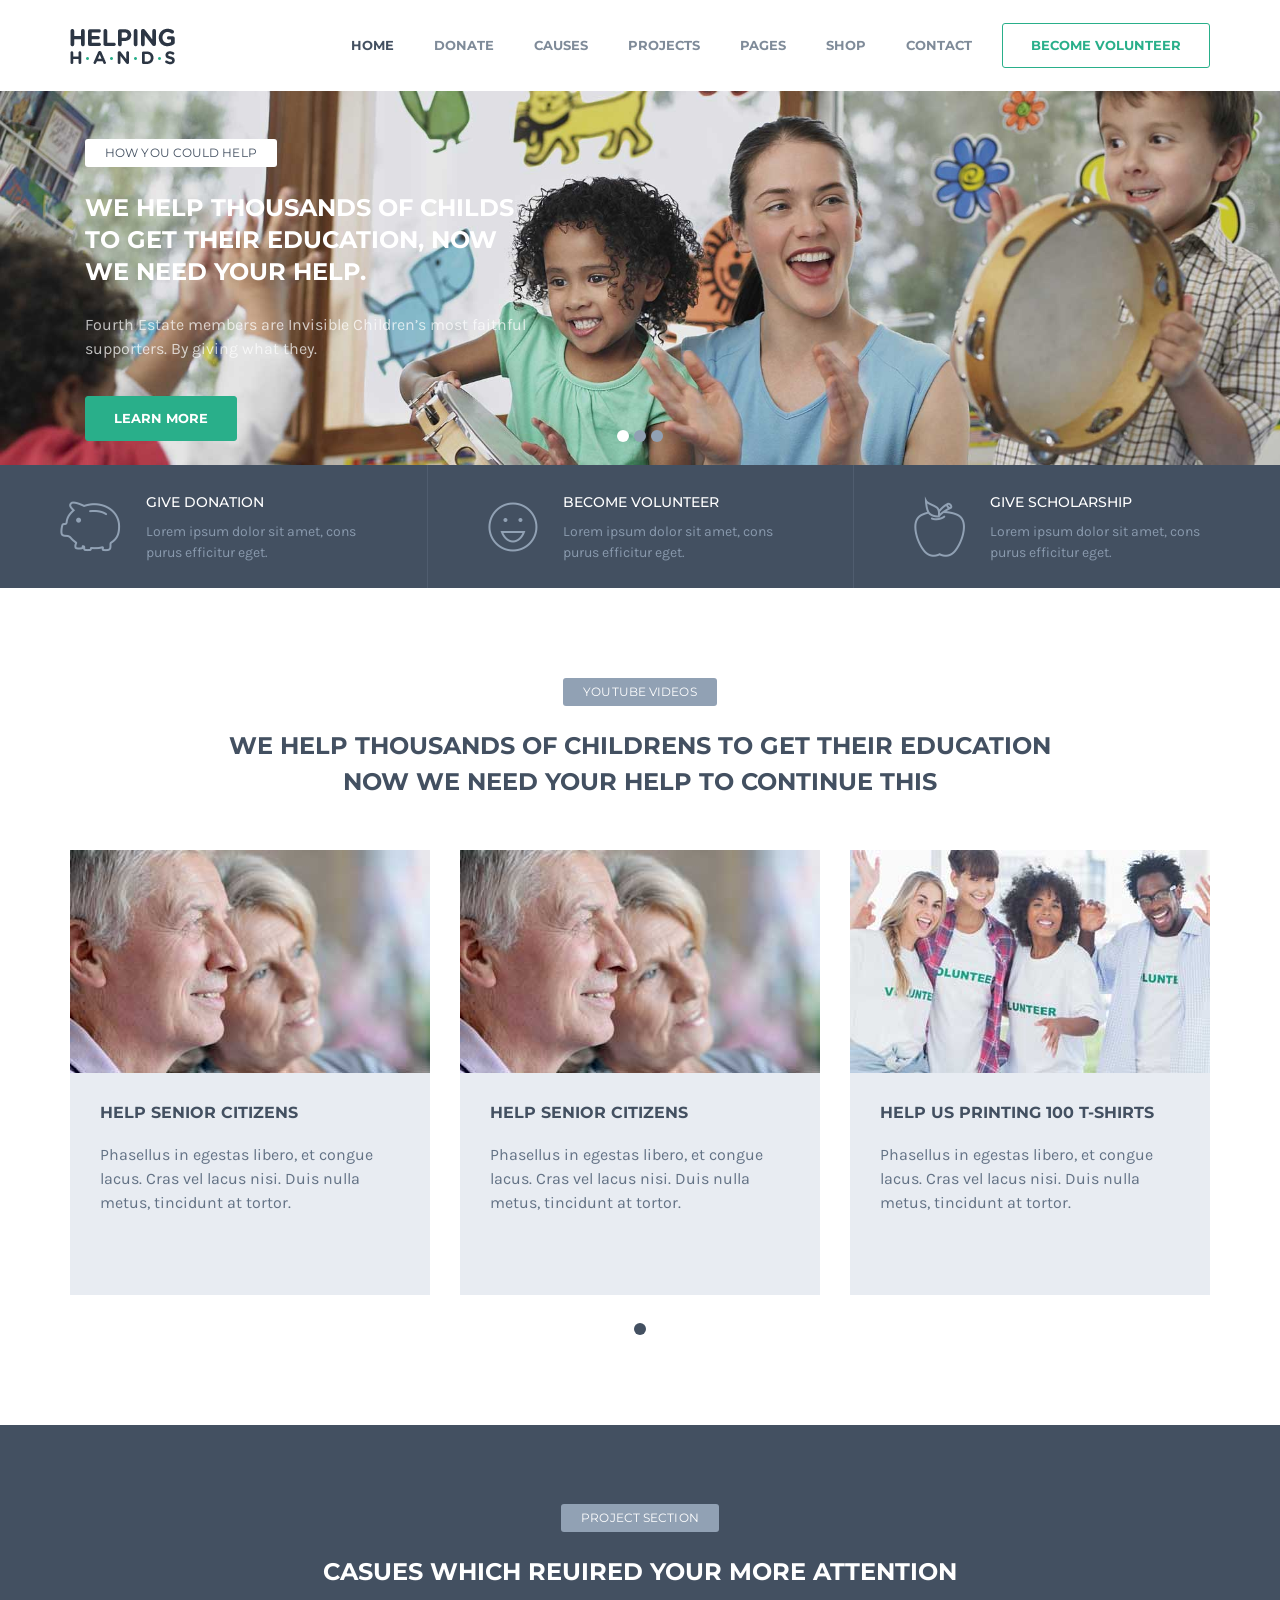
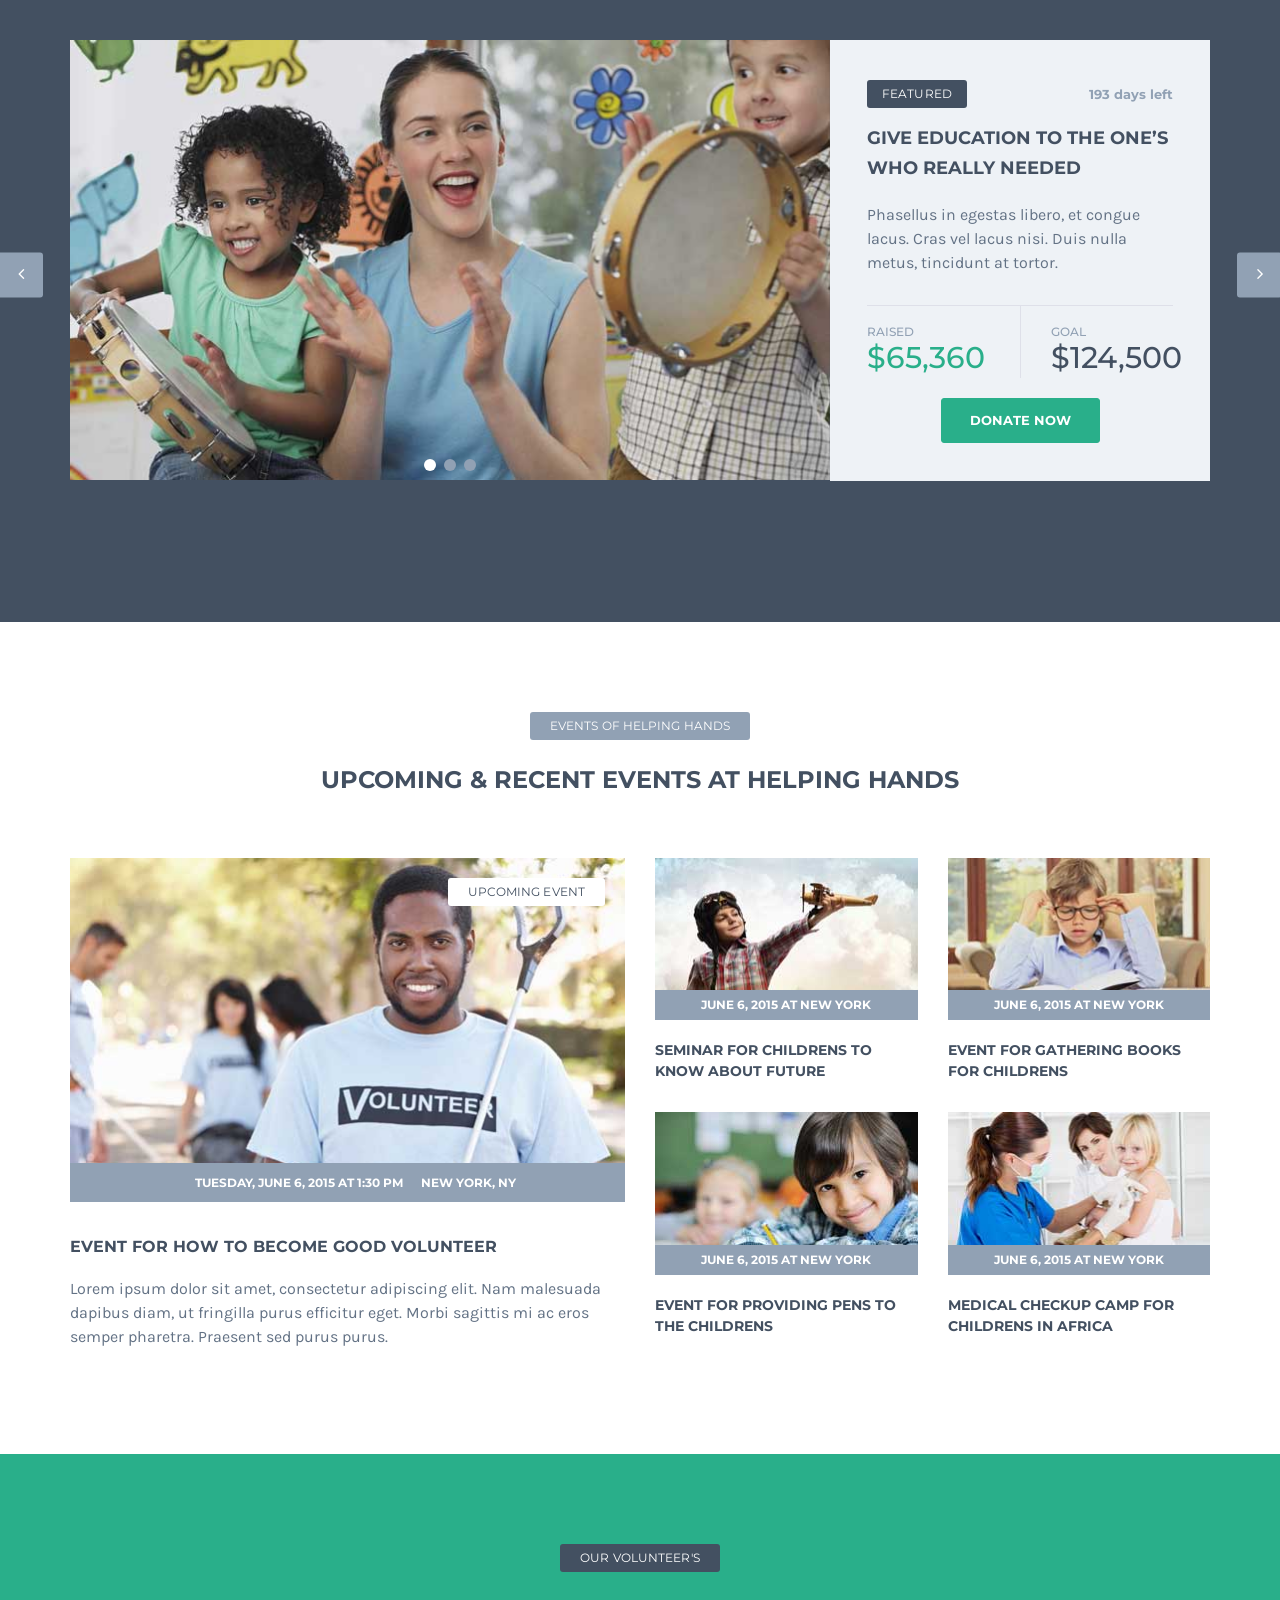
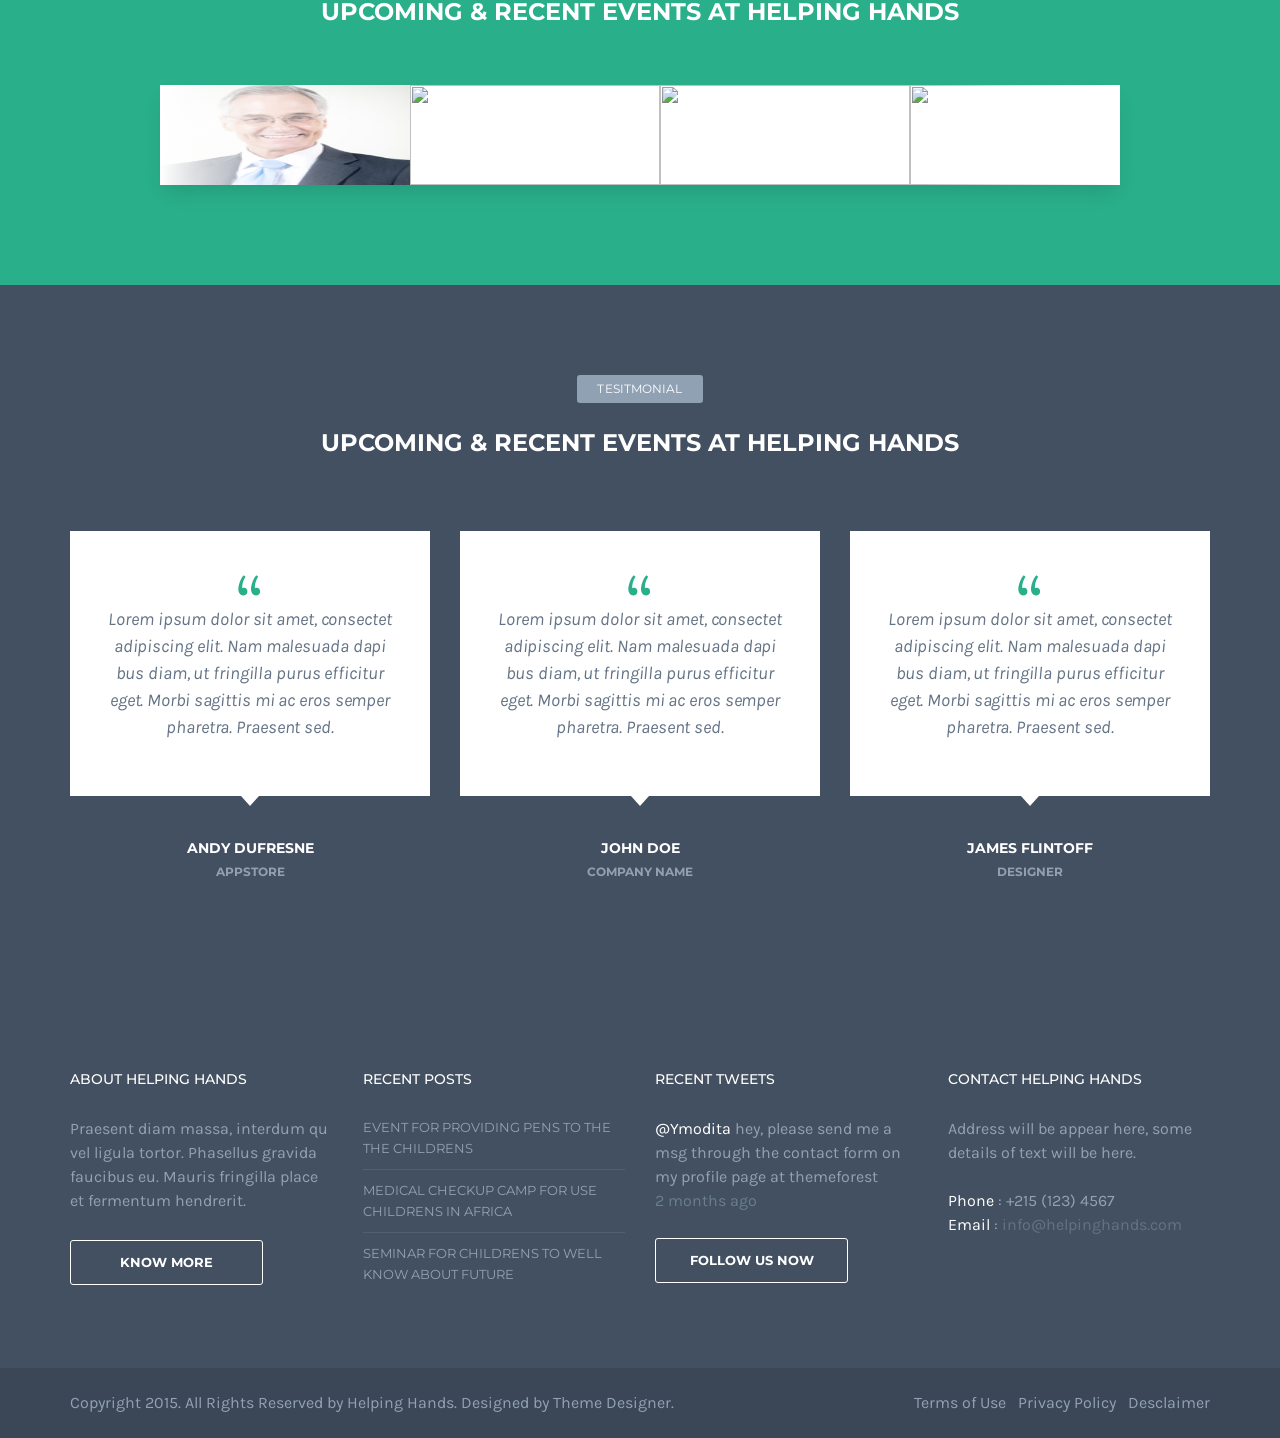
==== commit 19d555f4: "Testimonial BG color change remaining" ====
--- a/HTML/index2.html
+++ b/HTML/index2.html
@@ -42,7 +42,9 @@
 
     <!--Theme Styles-->
     <link rel="stylesheet" href="css/style.css" />
+    <link rel="stylesheet" href="./scss/slider.css" />
     <link rel="stylesheet" href="css/theme.css" />
+    <!-- <link rel="stylesheet" href="./hhh-theme/theme.css" /> -->
 
     <!--[if lt IE 9]>
       <script src="js/html5shiv.min.js"></script>
@@ -571,7 +573,132 @@
       <section class="row quotes_row style2">
         <div class="container">
           <div class="row sectionTitle text-center">
-            <h6 class="label label-default">EvENTS OF HELPING HANDS</h6>
+            <h6 class="label label-default">Our Volunteer's</h6>
+            <h3>UPCOMING &amp; RECENT EVENTS AT HELPING HANDS</h3>
+          </div>
+          <div class="slider">
+            <div class="slide-track">
+              <div class="slide">
+                <img
+                  src="./images/donors/1.jpg"
+                  height="100"
+                  width="250"
+                  alt=""
+                />
+              </div>
+              <div class="slide">
+                <img
+                  src="https://s3-us-west-2.amazonaws.com/s.cdpn.io/557257/2.png"
+                  height="100"
+                  width="250"
+                  alt=""
+                />
+              </div>
+              <div class="slide">
+                <img
+                  src="https://s3-us-west-2.amazonaws.com/s.cdpn.io/557257/3.png"
+                  height="100"
+                  width="250"
+                  alt=""
+                />
+              </div>
+              <div class="slide">
+                <img
+                  src="https://s3-us-west-2.amazonaws.com/s.cdpn.io/557257/4.png"
+                  height="100"
+                  width="250"
+                  alt=""
+                />
+              </div>
+              <div class="slide">
+                <img
+                  src="https://s3-us-west-2.amazonaws.com/s.cdpn.io/557257/5.png"
+                  height="100"
+                  width="250"
+                  alt=""
+                />
+              </div>
+              <div class="slide">
+                <img
+                  src="https://s3-us-west-2.amazonaws.com/s.cdpn.io/557257/6.png"
+                  height="100"
+                  width="250"
+                  alt=""
+                />
+              </div>
+              <div class="slide">
+                <img
+                  src="https://s3-us-west-2.amazonaws.com/s.cdpn.io/557257/7.png"
+                  height="100"
+                  width="250"
+                  alt=""
+                />
+              </div>
+              <div class="slide">
+                <img
+                  src="https://s3-us-west-2.amazonaws.com/s.cdpn.io/557257/1.png"
+                  height="100"
+                  width="250"
+                  alt=""
+                />
+              </div>
+              <div class="slide">
+                <img
+                  src="https://s3-us-west-2.amazonaws.com/s.cdpn.io/557257/2.png"
+                  height="100"
+                  width="250"
+                  alt=""
+                />
+              </div>
+              <div class="slide">
+                <img
+                  src="https://s3-us-west-2.amazonaws.com/s.cdpn.io/557257/3.png"
+                  height="100"
+                  width="250"
+                  alt=""
+                />
+              </div>
+              <div class="slide">
+                <img
+                  src="https://s3-us-west-2.amazonaws.com/s.cdpn.io/557257/4.png"
+                  height="100"
+                  width="250"
+                  alt=""
+                />
+              </div>
+              <div class="slide">
+                <img
+                  src="https://s3-us-west-2.amazonaws.com/s.cdpn.io/557257/5.png"
+                  height="100"
+                  width="250"
+                  alt=""
+                />
+              </div>
+              <div class="slide">
+                <img
+                  src="https://s3-us-west-2.amazonaws.com/s.cdpn.io/557257/6.png"
+                  height="100"
+                  width="250"
+                  alt=""
+                />
+              </div>
+              <div class="slide">
+                <img
+                  src="https://s3-us-west-2.amazonaws.com/s.cdpn.io/557257/7.png"
+                  height="100"
+                  width="250"
+                  alt=""
+                />
+              </div>
+            </div>
+          </div>
+        </div>
+      </section>
+      <!-- Tesitmonial -->
+      <section class="row quotes_row">
+        <div class="container">
+          <div class="row sectionTitle text-center">
+            <h6 class="label label-default">Tesitmonial</h6>
             <h3>UPCOMING &amp; RECENT EVENTS AT HELPING HANDS</h3>
           </div>
           <div class="row">
@@ -611,126 +738,6 @@
               <h5>James Flintoff</h5>
               <h6>Designer</h6>
             </div>
-          </div>
-        </div>
-      </section>
-      <!-- Tesitmonial -->
-      <section class="row beVolunteer text-center">
-        <div class="container beVolunteerBox">
-          <div class="row sectionTitle text-center">
-            <h6 class="label label-default">for good</h6>
-            <h3>become volunteer</h3>
-          </div>
-          <p>
-            Lorem ipsum dolor sit amet, consectetur adipisc elit. Nam malesuada
-            dapibus diam, ut fringilla purus efficitur eget imspurings.
-          </p>
-          <a href="#" class="btn-primary">join us now</a>
-        </div>
-      </section>
-
-      <section class="row latest_news">
-        <div class="container">
-          <div class="row sectionTitle text-center">
-            <h6 class="label label-default">NEWS OF HELPING HANDS</h6>
-            <h3>LATEST NEWS AT HELPING HANDS</h3>
-          </div>
-          <div class="row">
-            <div class="latest-post col-md-3 col-sm-6">
-              <div class="row m0 featured_cont">
-                <img src="./images/posts/1.jpg" alt="" class="img-responsive" />
-                <i class="fa fa-youtube-play"></i>
-              </div>
-              <h5 class="post-title">
-                <a href="#">EVENT FOR PROVIDING PENS TO THE CHILDRENS</a>
-              </h5>
-              <h6 class="post-meta">
-                <a href="#">JOHN DOE</a><a href="#">06 June 2015</a>
-              </h6>
-              <div class="post-excerpts row m0">
-                Phasellus in egestas libero, et cong lacus. Cras vel lacus nisi.
-                Duis null metus, tincidunt at tortor.
-              </div>
-              <a href="single.html" class="btn-primary btn-outline"
-                >read more</a
-              >
-            </div>
-            <div class="latest-post col-md-3 col-sm-6">
-              <div class="row m0 featured_cont">
-                <img src="./images/posts/2.jpg" alt="" class="img-responsive" />
-              </div>
-              <h5 class="post-title">
-                <a href="#">EVENT FOR PROVIDING PENS TO THE CHILDRENS</a>
-              </h5>
-              <h6 class="post-meta">
-                <a href="#">JOHN DOE</a><a href="#">06 June 2015</a>
-              </h6>
-              <div class="post-excerpts row m0">
-                Phasellus in egestas libero, et cong lacus. Cras vel lacus nisi.
-                Duis null metus, tincidunt at tortor.
-              </div>
-              <a href="single.html" class="btn-primary btn-outline"
-                >read more</a
-              >
-            </div>
-            <div class="latest-post col-md-3 col-sm-6">
-              <div class="row m0 featured_cont">
-                <img src="./images/posts/3.jpg" alt="" class="img-responsive" />
-              </div>
-              <h5 class="post-title">
-                <a href="#">EVENT FOR PROVIDING PENS TO THE CHILDRENS</a>
-              </h5>
-              <h6 class="post-meta">
-                <a href="#">JOHN DOE</a><a href="#">06 June 2015</a>
-              </h6>
-              <div class="post-excerpts row m0">
-                Phasellus in egestas libero, et cong lacus. Cras vel lacus nisi.
-                Duis null metus, tincidunt at tortor.
-              </div>
-              <a href="single.html" class="btn-primary btn-outline"
-                >read more</a
-              >
-            </div>
-            <div class="latest-post col-md-3 col-sm-6">
-              <div class="row m0 featured_cont">
-                <img src="./images/posts/4.jpg" alt="" class="img-responsive" />
-              </div>
-              <h5 class="post-title">
-                <a href="#">EVENT FOR PROVIDING PENS TO THE CHILDRENS</a>
-              </h5>
-              <h6 class="post-meta">
-                <a href="#">JOHN DOE</a><a href="#">06 June 2015</a>
-              </h6>
-              <div class="post-excerpts row m0">
-                Phasellus in egestas libero, et cong lacus. Cras vel lacus nisi.
-                Duis null metus, tincidunt at tortor.
-              </div>
-              <a href="single.html" class="btn-primary btn-outline"
-                >read more</a
-              >
-            </div>
-          </div>
-        </div>
-      </section>
-
-      <section class="row newsletter_signup style2">
-        <div class="container">
-          <div class="row">
-            <div class="col-sm-5">
-              <h4>NEWSLETTER SIGN-UP</h4>
-              <p>
-                Praesent diam massa, interdum quis ex id, laoreet interdum odio.
-              </p>
-            </div>
-            <form class="col-sm-7 form-inline newsletter_signup_form style2">
-              <input type="text" class="form-control" placeholder="Name" />
-              <input
-                type="email"
-                class="form-control"
-                placeholder="Email Address"
-              />
-              <input type="submit" value="submit" class="btn-primary white" />
-            </form>
           </div>
         </div>
       </section>
--- a/HTML/scss/slider.css
+++ b/HTML/scss/slider.css
@@ -0,0 +1,69 @@
+@-webkit-keyframes scroll {
+  0% {
+    -webkit-transform: translateX(0);
+            transform: translateX(0);
+  }
+  100% {
+    -webkit-transform: translateX(calc(-250px * 7));
+            transform: translateX(calc(-250px * 7));
+  }
+}
+
+@keyframes scroll {
+  0% {
+    -webkit-transform: translateX(0);
+            transform: translateX(0);
+  }
+  100% {
+    -webkit-transform: translateX(calc(-250px * 7));
+            transform: translateX(calc(-250px * 7));
+  }
+}
+
+.slider {
+  background: white;
+  -webkit-box-shadow: 0 10px 20px -5px rgba(0, 0, 0, 0.125);
+          box-shadow: 0 10px 20px -5px rgba(0, 0, 0, 0.125);
+  height: 100px;
+  margin: auto;
+  overflow: hidden;
+  position: relative;
+  width: 960px;
+}
+
+.slider::before, .slider::after {
+  background: -webkit-gradient(linear, left top, right top, from(white), to(rgba(255, 255, 255, 0)));
+  background: linear-gradient(to right, white 0%, rgba(255, 255, 255, 0) 100%);
+  content: "";
+  height: 100px;
+  position: absolute;
+  width: 200px;
+  z-index: 2;
+}
+
+.slider::after {
+  right: 0;
+  top: 0;
+  -webkit-transform: rotateZ(180deg);
+          transform: rotateZ(180deg);
+}
+
+.slider::before {
+  left: 0;
+  top: 0;
+}
+
+.slider .slide-track {
+  -webkit-animation: scroll 40s linear infinite;
+          animation: scroll 40s linear infinite;
+  display: -webkit-box;
+  display: -ms-flexbox;
+  display: flex;
+  width: calc(250px * 14);
+}
+
+.slider .slide {
+  height: 100px;
+  width: 250px;
+}
+/*# sourceMappingURL=slider.css.map */
--- a/HTML/hhh-theme/theme.css
+++ b/HTML/hhh-theme/theme.css
@@ -0,0 +1,2135 @@
+/*--------------------------------------------------------------------------------------------*/
+body p {
+  color: #637285;
+}
+
+/*Button*/
+.btn-primary {
+  border-color: #29af8a;
+  background: #29af8a;
+  color: #fff;
+}
+
+.btn-primary.btn-outline {
+  color: #29af8a;
+}
+
+.btn-primary.btn-outline:hover, .btn-primary.btn-outline:focus {
+  color: #fff;
+}
+
+.btn-primary.white {
+  border-color: #fff;
+  background: #fff;
+  color: #435061;
+}
+
+.btn-primary.white.btn-outline {
+  color: #fff;
+  background: transparent;
+}
+
+.btn-primary.white.btn-outline:hover, .btn-primary.white.btn-outline:focus {
+  color: #fff;
+}
+
+.btn-primary.white:hover, .btn-primary.white:focus {
+  background: #435061;
+  border-color: #435061;
+  color: #fff;
+}
+
+.btn-primary.dark {
+  border-color: #435061;
+  background: #435061;
+  color: #fff;
+}
+
+.btn-primary.dark.btn-outline {
+  color: #435061;
+  background: transparent;
+}
+
+.btn-primary.dark.btn-outline:hover, .btn-primary.dark.btn-outline:focus {
+  color: #fff;
+}
+
+.btn-primary.dark:hover, .btn-primary.dark:focus {
+  background: #29af8a;
+  border-color: #29af8a;
+  color: #fff;
+}
+
+.btn-primary.facebook-page {
+  background: #315e9b;
+  color: #536072;
+}
+
+.btn-primary.facebook-page:hover, .btn-primary.facebook-page:focus {
+  background: #29af8a;
+  border-color: #29af8a;
+  color: #fff;
+}
+
+.btn-primary:hover, .btn-primary:focus {
+  background: #435061;
+}
+
+/*Label*/
+.label, .label.widget-title {
+  background: #91a1b4;
+  color: #fff;
+}
+
+.label.white, .label.widget-title.white {
+  background: #fff;
+  color: #435061;
+}
+
+/*Fund Rises*/
+.fund_raises .amount_box + .amount_box {
+  border-left-color: #dee0e9;
+}
+
+.fund_raises h6 {
+  color: #91a1b4;
+}
+
+.fund_raises h2, .fund_raises h3 {
+  color: #435061;
+}
+
+.progress {
+  background: #dee0e9;
+}
+
+.progress .progress-bar {
+  background: #29af8a;
+}
+
+.progress .percentage {
+  background: #29af8a;
+}
+
+.progress .percentage:after {
+  border-top-color: #29af8a;
+}
+
+/*Section Title */
+.sectionTitle h3 {
+  color: #435061;
+}
+
+/*--------------------------------------------------------------------------------------------*/
+.navbar {
+  background: #fff;
+}
+
+#mainNav .navbar-nav li a {
+  color: #7f8b99;
+}
+
+#mainNav .navbar-nav li a + ul li a {
+  color: #7f8b99;
+}
+
+#mainNav .navbar-nav li a + ul li a:hover, #mainNav .navbar-nav li a + ul li a:focus {
+  color: #29af8a;
+}
+
+#mainNav .navbar-nav li:hover > a, #mainNav .navbar-nav li:focus > a, #mainNav .navbar-nav li.open > a {
+  border-color: #29af8a;
+}
+
+#mainNav .navbar-nav li.active a {
+  color: #435061;
+}
+
+.header1 {
+  background: #fff;
+}
+
+.language_picker .btn-group .btn {
+  color: #91a1b4;
+  border-color: #91a1b4;
+}
+
+.language_picker .btn-group .btn .caret {
+  border-top-color: #91a1b4;
+}
+
+@media (max-width: 767px) {
+  .emergency-contact {
+    display: none;
+  }
+}
+
+.emergency-contact .pull-left + .pull-left {
+  border-left-color: #dee0e9;
+}
+
+.emergency-contact .pull-left span {
+  color: #91a1b4;
+}
+
+.emergency-contact .pull-left h6 {
+  color: #91a1b4;
+}
+
+.emergency-contact .pull-left h5 {
+  color: #435061;
+}
+
+.emergency-contact .pull-left h4 {
+  color: #435061;
+}
+
+/*TopBar*/
+.topbar {
+  background: #435061;
+  color: #8e9cae;
+}
+
+.topbar a {
+  color: #8e9cae;
+}
+
+.topbar .nav li a {
+  color: #91a1b4;
+}
+
+.topbar .nav li a:hover, .topbar .nav li a:focus {
+  background: #3b4858;
+}
+
+.topbar .nav li.search-form form {
+  background: #3b4858;
+}
+
+.topbar .nav li.search-form form .form-control:focus {
+  border-color: #29af8a;
+  color: #fff;
+}
+
+.topbar .nav li.search-form form .form-control:focus::-moz-placeholder {
+  color: #91a1b4;
+}
+
+.topbar .nav li.search-form form .form-control:focus:-ms-input-placeholder {
+  color: #91a1b4;
+}
+
+.topbar .nav li.search-form form .form-control:focus::-webkit-input-placeholder {
+  color: #91a1b4;
+}
+
+.topbar .nav li.search-form form .input-group-addon {
+  color: #fff;
+}
+
+.navbar-form .form-control {
+  background: #27a481;
+}
+
+.navbar-form .form-control::-moz-placeholder {
+  color: #dfe7ee;
+}
+
+.navbar-form .form-control:-ms-input-placeholder {
+  color: #dfe7ee;
+}
+
+.navbar-form .form-control::-webkit-input-placeholder {
+  color: #dfe7ee;
+}
+
+.navbar-form .form-control:focus {
+  border-color: #29af8a;
+  color: #fff;
+}
+
+.navbar-form .form-control:focus::-moz-placeholder {
+  color: #435061;
+}
+
+.navbar-form .form-control:focus:-ms-input-placeholder {
+  color: #435061;
+}
+
+.navbar-form .form-control:focus::-webkit-input-placeholder {
+  color: #435061;
+}
+
+.navbar-form button {
+  color: #fff;
+  background: #27a481;
+}
+
+.navbar-form button:hover, .navbar-form button:focus {
+  background: #435061;
+  color: #fff;
+}
+
+/*--------------------------------------------------------------------------------------------*/
+.featured_events .event_box {
+  background: #fff;
+}
+
+.featured_events .owl-dots .owl-dot {
+  background: #91a1b4;
+}
+
+.featured_events .owl-dots .owl-dot.active {
+  background: #fff;
+}
+
+@media (max-width: 991px) {
+  .featured_events .owl-dots .owl-dot.active {
+    background: #435061;
+  }
+}
+
+.featured_event_box {
+  background: #eef2f6;
+}
+
+.featured_event_box .label {
+  background: #435061;
+}
+
+.featured_event_box .days_left {
+  color: #91a1b4;
+}
+
+.featured_event_box .event_link a {
+  color: #435061;
+}
+
+.featured_event_box p {
+  color: #637285;
+}
+
+.featured_event_box .fund_raises {
+  border-top-color: #dee0e9;
+}
+
+.featured_event_box .fund_raises .raised h2 {
+  color: #29af8a;
+}
+
+/*--------------------------------------------------------------------------------------------*/
+.donate_form {
+  background: #fff;
+}
+
+.donate_form button.mfp-close {
+  color: #fff;
+  background: #435061;
+}
+
+.donate_form h3, .donate_form h5, .donate_form h4 {
+  color: #435061;
+}
+
+.donate_form h3 span, .donate_form h5 span, .donate_form h4 span {
+  color: #29af8a;
+}
+
+.donate_form input[type="radio"] + label:before {
+  border-color: #9299a9;
+}
+
+.donate_form input[type="radio"] + label:after {
+  background: transparent;
+}
+
+.donate_form input[type="radio"] + label p {
+  color: #637285;
+}
+
+.donate_form input[type="radio"]:checked + label:after {
+  background: #29af8a;
+}
+
+.donate_form .input-group .left {
+  border-color: #cbd0db;
+  background: #f1f4f8;
+}
+
+.donate_form .input-group .form-control {
+  border-color: #cbd0db;
+  background: #f1f4f8;
+}
+
+/*--------------------------------------------------------------------------------------------*/
+.help-process h5 {
+  color: #435061;
+}
+
+.help-process p {
+  color: #637285;
+}
+
+.help-process h5 {
+  color: #435061;
+}
+
+.help-process p {
+  color: #637285;
+}
+
+.how_help .buttons a + a {
+  border-color: #435061;
+  color: #435061;
+}
+
+.how_help .buttons a + a:hover, .how_help .buttons a + a:focus {
+  background: #29af8a;
+  color: #fff;
+  border-color: #29af8a;
+}
+
+.how_help2.row {
+  background: #435061;
+}
+
+@media (max-width: 991px) {
+  .help-process2 {
+    border-top-color: #505d6f;
+  }
+}
+
+.help-process2 + .help-process2 {
+  border-left-color: #505d6f;
+}
+
+.help-process2 h5 {
+  color: #fff;
+}
+
+.help-process2 p {
+  color: #8999ad;
+}
+
+/*How Help*/
+.how_help3 {
+  background: #29af8a;
+}
+
+.how_help_post .label {
+  background: #435061;
+}
+
+.how_help_post .this_title a {
+  color: #fff;
+}
+
+.how_help_post p {
+  color: #bff8e8;
+}
+
+.help-process3 h5 {
+  color: #fff;
+}
+
+.help-process3 p {
+  color: #bff8e8;
+}
+
+/*--------------------------------------------------------------------------------------------*/
+.upcoming_events .event_cover_photo .upcoming_label {
+  color: #435061;
+  background: #fff;
+}
+
+.upcoming_events .event_cover_photo .event_time_loc {
+  background: #91a1b4;
+  color: #fff;
+}
+
+.upcoming_events .event_title a {
+  color: #435061;
+}
+
+.upcoming_events .event_title a:hover, .upcoming_events .event_title a:focus {
+  color: #29af8a;
+}
+
+.upcoming_events .event_summery {
+  color: #637285;
+}
+
+.upcoming_events:hover .event_cover_photo .event_time_loc, .upcoming_events:focus .event_cover_photo .event_time_loc {
+  background: #29af8a;
+}
+
+/*--------------------------------------------------------------------------------------------*/
+.recent_product_carosel .owl-dots .owl-dot {
+  background: #91a1b4;
+}
+
+.recent_product_carosel .owl-dots .owl-dot.active {
+  background: #435061;
+}
+
+/*--------------------------------------------------------------------------------------------*/
+.quotes_row {
+  background: #fff;
+}
+
+.quotes_row .sectionTitle h3 {
+  color: #fff;
+}
+
+.quotes_row.style2 {
+  background: #fff;
+}
+
+.quotes_row.style2 .sectionTitle .label {
+  background: #435061;
+}
+
+.quotes_row.style2 .quotation_block h6 {
+  color: #12664f;
+}
+
+.quotation_block .quote_block {
+  background: #fff;
+  color: #637285;
+}
+
+.quotation_block .quote_block:after {
+  border-top-color: #fff;
+}
+
+.quotation_block .quote_block .quote_sign {
+  color: #29af8a;
+}
+
+.quotation_block h5 {
+  color: #fff;
+}
+
+.quotation_block h6 {
+  color: #91a1b4;
+}
+
+/*--------------------------------------------------------------------------------------------*/
+.beVolunteerBox {
+  background: #fff;
+}
+
+.beVolunteerBox p {
+  color: #637285;
+}
+
+.beVolunteer2 {
+  background: #435061;
+}
+
+.beVolunteer2 h3 {
+  color: #fff;
+}
+
+.beVolunteer2 p {
+  color: #a5b5ca;
+}
+
+/*--------------------------------------------------------------------------------------------*/
+.latest-post .featured_cont i {
+  color: #fff;
+}
+
+.latest-post .post-title a {
+  color: #435061;
+}
+
+.latest-post .post-title a:hover, .latest-post .post-title a:focus {
+  color: #29af8a;
+}
+
+.latest-post .post-meta {
+  color: #91a1b4;
+}
+
+.latest-post .post-meta a {
+  color: #91a1b4;
+}
+
+.latest-post .post-meta a:hover, .latest-post .post-meta a:focus {
+  color: #435061;
+}
+
+.latest-post .post-excerpts {
+  color: #637285;
+}
+
+.latest-post.media + .media {
+  border-top-color: #e8ecf2;
+}
+
+/*--------------------------------------------------------------------------------------------*/
+.sponsor_banner {
+  background: #29af8a;
+}
+
+.sponsor_banner .label {
+  background-color: #435061;
+}
+
+.sponsor_banner .sectionTitle h3 {
+  color: #fff;
+}
+
+.sponsor_banner p {
+  color: #fff;
+}
+
+.sponsor_banner.style2 {
+  background: #435061;
+}
+
+.sponsor_banner.style2 p {
+  color: #aebcce;
+}
+
+/*--------------------------------------------------------------------------------------------*/
+.newsletter_signup {
+  background: #435061;
+}
+
+.newsletter_signup h4 {
+  color: #fff;
+}
+
+.newsletter_signup p {
+  color: #91a1b4;
+}
+
+.newsletter_signup.style2 {
+  background: #a4b3c5;
+}
+
+.newsletter_signup.style2:before {
+  color: #435061;
+}
+
+.newsletter_signup.style2 h4, .newsletter_signup.style2 p {
+  color: #435061;
+}
+
+.newsletter_signup.style3 .container:before {
+  color: #262d36;
+}
+
+.newsletter_signup_form .form-control {
+  background-color: #91a1b4;
+  color: #fff;
+}
+
+.newsletter_signup_form .form-control::-moz-placeholder {
+  color: #fff;
+}
+
+.newsletter_signup_form .form-control:-ms-input-placeholder {
+  color: #fff;
+}
+
+.newsletter_signup_form .form-control::-webkit-input-placeholder {
+  color: #fff;
+}
+
+.newsletter_signup_form .btn-primary:hover, .newsletter_signup_form .btn-primary:focus {
+  background: #29af8a;
+  border-color: #29af8a;
+}
+
+.newsletter_signup_form.style2 .form-control {
+  background: #fff;
+  color: #435061;
+}
+
+.newsletter_signup_form.style2 .form-control::-moz-placeholder {
+  color: #435061;
+}
+
+.newsletter_signup_form.style2 .form-control:-ms-input-placeholder {
+  color: #435061;
+}
+
+.newsletter_signup_form.style2 .form-control::-webkit-input-placeholder {
+  color: #435061;
+}
+
+.newsletter_signup_form.style2 .btn-primary {
+  background: #435061;
+  border-color: #435061;
+  color: #fff;
+}
+
+/*--------------------------------------------------------------------------------------------*/
+.footer {
+  background: #fff;
+}
+
+.footer_sidebar h5.widget-title {
+  color: #fff;
+}
+
+.footer_sidebar .widget p {
+  color: #637285;
+}
+
+.footer_sidebar .recent-posts li a {
+  color: #435061;
+}
+
+.footer_sidebar .recent-posts li a:hover, .footer_sidebar .recent-posts li a:focus {
+  color: #29af8a;
+}
+
+.footer_sidebar .recent-posts li + li {
+  border-top-color: #e8ecf2;
+}
+
+.footer_sidebar .tweet p a {
+  color: #29af8a;
+}
+
+.footer_sidebar .tweet .time_past {
+  color: #91a1b4;
+}
+
+.footer_sidebar address {
+  color: #637285;
+}
+
+.footer_sidebar address span {
+  color: #91a1b4;
+}
+
+.footer_sidebar address a {
+  color: #637285;
+}
+
+.footer_sidebar address a:hover, .footer_sidebar address a:focus {
+  color: #29af8a;
+}
+
+.copyright_area {
+  color: #637285;
+}
+
+.copyright_area .copy_inner:before {
+  background: #e8ecf2;
+}
+
+.copyright_area .copyright_text a {
+  color: #637285;
+}
+
+.copyright_area .copyright_text a:hover, .copyright_area .copyright_text a:focus {
+  color: #29af8a;
+}
+
+.copyright_area .nav li a {
+  color: #637285;
+}
+
+.copyright_area .nav li a:hover, .copyright_area .nav li a:focus {
+  color: #29af8a;
+}
+
+.footer2 {
+  background: #435061;
+}
+
+.footer2 .footer_sidebar .widget p {
+  color: #92a2b4;
+}
+
+.footer2 .footer_sidebar .recent-posts li a {
+  color: #92a2b4;
+}
+
+.footer2 .footer_sidebar .recent-posts li a:hover, .footer2 .footer_sidebar .recent-posts li a:focus {
+  color: #29af8a;
+}
+
+.footer2 .footer_sidebar .recent-posts li + li {
+  border-top-color: #525f71;
+}
+
+.footer2 .footer_sidebar .tweet p a {
+  color: #fff;
+}
+
+.footer2 .footer_sidebar .tweet .time_past {
+  color: #6a7d92;
+}
+
+.footer2 .footer_sidebar address {
+  color: #92a2b4;
+}
+
+.footer2 .footer_sidebar address span {
+  color: #fff;
+}
+
+.footer2 .copyright_area {
+  color: #92a2b4;
+  background: #3b4756;
+}
+
+.footer2 .copyright_area .copyright_text a {
+  color: #92a2b4;
+}
+
+.footer2 .copyright_area .nav li a {
+  color: #92a2b4;
+}
+
+.footer2 .copyright_area .nav li a:hover, .footer2 .copyright_area .nav li a:focus {
+  color: #fff;
+}
+
+/*--------------------------------------------------------------------------------------------*/
+/*Navbar 2*/
+.navbar2 {
+  background: #29af8a;
+}
+
+.navbar2 #mainNav .nav li a {
+  color: #9dedd7;
+}
+
+.navbar2 #mainNav .nav li a:hover, .navbar2 #mainNav .nav li a:focus {
+  background: #2b9b7c;
+  color: #fff;
+}
+
+.navbar2 #mainNav .nav li.active > a {
+  color: #435061;
+  background: #fff;
+}
+
+.navbar2 #mainNav .nav li .dropdown-menu li a {
+  color: #435061;
+}
+
+.navbar2 #mainNav .nav li .dropdown-menu li a:hover, .navbar2 #mainNav .nav li .dropdown-menu li a:focus {
+  color: #fff;
+}
+
+.navbar2 .navbar-right li .dropdown-menu {
+  background: #2b9b7c;
+}
+
+.navbar2 .navbar-right li:last-child a {
+  background: #2b9b7c;
+  color: #fff;
+}
+
+.navbar2 .search_form .form-control {
+  background: #29af8a;
+  color: #fff;
+}
+
+.navbar2 .search_form .form-control::-moz-placeholder {
+  color: #9dedd7;
+}
+
+.navbar2 .search_form .form-control:-ms-input-placeholder {
+  color: #9dedd7;
+}
+
+.navbar2 .search_form .form-control::-webkit-input-placeholder {
+  color: #9dedd7;
+}
+
+.navbar2.navbar2-bottom #mainNav .nav li.active > a {
+  color: #fff;
+  background: #2b9b7c;
+}
+
+/*Navbar 3*/
+.navbar3 {
+  background: none;
+}
+
+.navbar3 #mainNav .navbar-nav li a {
+  color: #fff;
+}
+
+.navbar3 #mainNav .navbar-nav li a:hover, .navbar3 #mainNav .navbar-nav li a:focus {
+  color: #435061;
+}
+
+.navbar3 #mainNav .navbar-nav li.active > a {
+  color: #435061;
+  background: #fff;
+}
+
+.navbar3 #mainNav .navbar-nav li .dropdown-menu li a {
+  color: #435061;
+}
+
+.navbar3 #mainNav .navbar-nav li .dropdown-menu li a:hover, .navbar3 #mainNav .navbar-nav li .dropdown-menu li a:focus {
+  color: #29af8a;
+}
+
+.navbar3.affix {
+  background: #3b4858;
+}
+
+/*--------------------------------------------------------------------------------------------*/
+@media (max-width: 767px) {
+  .featured_news .caption {
+    background: #435061;
+    padding: 40px 0;
+  }
+}
+
+.featured_news .news-title a {
+  color: #fff;
+}
+
+.featured_news p {
+  color: #fff;
+}
+
+.featured_news .owl-dots .owl-dot {
+  background: #91a1b4;
+}
+
+.featured_news .owl-dots .owl-dot.active {
+  background: #fff;
+}
+
+/*--------------------------------------------------------------------------------------------*/
+.home-page-2 {
+  background: #eef2f6;
+}
+
+.page-wrapper {
+  background: #fff;
+}
+
+/*--------------------------------------------------------------------------------------------*/
+.our_casuses {
+  background: #e8ecf2;
+}
+
+.our_casuses.style2 {
+  background: #435061;
+}
+
+.our_casuses.style2 .sectionTitle h3 {
+  color: #fff;
+}
+
+.causes_carousel .item .carousel-indicators li {
+  background: #91a1b4;
+}
+
+.causes_carousel .item .carousel-indicators li.active {
+  background: #fff;
+}
+
+.causes_carousel .item .images_row {
+  background: #435061;
+}
+
+.causes_carousel .item .cause_excepts {
+  background: #fff;
+}
+
+.causes_carousel .item .cuase_title a {
+  color: #435061;
+}
+
+.causes_carousel .item p {
+  color: #637285;
+}
+
+.causes_carousel .owl-dots .owl-dot {
+  background: #91a1b4;
+}
+
+.causes_carousel .owl-dots .owl-dot.active {
+  background: #435061;
+}
+
+.causes_carousel.style2 .owl-dots .owl-dot.active {
+  background: #fff;
+}
+
+.causes_carousel.style3 .item .cause_excepts {
+  background: #e8ecf2;
+}
+
+.cause_imgs .owl-dots .owl-dot {
+  background: #91a1b4;
+}
+
+.cause_imgs .owl-dots .owl-dot.active {
+  background: #fff;
+}
+
+.recent_cause .cause_desc {
+  background: #eef2f6;
+}
+
+.recent_cause h5 {
+  color: #435061;
+}
+
+.recent_cause p {
+  color: #637285;
+}
+
+.recent_cause .inner {
+  background: #eef2f6;
+}
+
+/*--------------------------------------------------------------------------------------------*/
+.page-header h4 {
+  color: #435061;
+  background: #fff;
+}
+
+/*--------------------------------------------------------------------------------------------*/
+.error_message .error_no {
+  color: #435061;
+}
+
+.error_message .error_details {
+  color: #435061;
+}
+
+.address_box .inner {
+  background: #f1f5fa;
+}
+
+.address_box h3 {
+  color: #435061;
+}
+
+.address_box address {
+  color: #435061;
+}
+
+.address_box address a {
+  color: #29af8a;
+}
+
+.address_box .fa-question {
+  color: #fff;
+  background: #29af8a;
+}
+
+.address_box p {
+  color: #6e7c8d;
+}
+
+/*--------------------------------------------------------------------------------------------*/
+.contact_page_title {
+  color: #435061;
+}
+
+.contact_page_para {
+  color: #29af8a;
+}
+
+.contact-form .form-control {
+  border-color: #cfd4db;
+  color: #637285;
+}
+
+.contact-form .form-control::-moz-placeholder {
+  color: #637285;
+}
+
+.contact-form .form-control:-ms-input-placeholder {
+  color: #637285;
+}
+
+.contact-form .form-control::-webkit-input-placeholder {
+  color: #637285;
+}
+
+.contact-form .form-control:focus {
+  border-color: #29af8a;
+}
+
+/*--------------------------------------------------------------------------------------------*/
+.board_head .memberIntro {
+  background: #29af8a;
+  color: #fff;
+}
+
+.team_page_para {
+  color: #91a1b4;
+}
+
+.team_page_para.about_var {
+  color: #29af8a;
+}
+
+.team_member h4 {
+  color: #435061;
+}
+
+.team_member h6 {
+  color: #91a1b4;
+}
+
+/*--------------------------------------------------------------------------------------------*/
+#good_cause .cause-title a {
+  color: #fff;
+}
+
+#good_cause .carousel-indicators li {
+  background: #91a1b4;
+}
+
+#good_cause .carousel-indicators li.active {
+  background: #fff;
+}
+
+/*--------------------------------------------------------------------------------------------*/
+/*Upcoming Event*/
+.upcoming_event .upcoming_label {
+  color: #435061;
+  background: #fff;
+}
+
+.upcoming_event .event-title a {
+  color: #435061;
+}
+
+.upcoming_event .event-meta a {
+  color: #91a1b4;
+}
+
+.upcoming_event .flip-clock-wrapper ul li a {
+  color: #435061;
+}
+
+.upcoming_event .flip-clock-wrapper ul li a div div.inn {
+  color: #435061;
+  background: #fff;
+}
+
+.upcoming_event .flip-clock-wrapper ul.play li.flip-clock-before .up .shadow, .upcoming_event .flip-clock-wrapper ul.play li.flip-clock-before .down .shadow, .upcoming_event .flip-clock-wrapper ul.play li.flip-clock-active .up .shadow, .upcoming_event .flip-clock-wrapper ul.play li.flip-clock-active .down .shadow {
+  background: none #fff;
+}
+
+.upcoming_event .flip-clock-divider .flip-clock-label {
+  color: #91a1b4;
+}
+
+.upcoming_event .flip-clock-dot {
+  background: #91a1b4;
+}
+
+/*--------------------------------------------------------------------------------------------*/
+.featured_causes_row {
+  background: #435061;
+}
+
+.featured_causes_row .sectionTitle h3 {
+  color: #fff;
+}
+
+@media (max-width: 991px) {
+  .featured_causes_row .featured_causes .event_box {
+    padding: 25px;
+  }
+}
+
+.featured_causes_row .owl-prev, .featured_causes_row .owl-next {
+  color: #fff;
+  background: #91a1b4;
+}
+
+/*--------------------------------------------------------------------------------------------*/
+.our_events_as_sidebar .inner {
+  background: #f0f3f8;
+}
+
+.event-listing .carousel-indicators li {
+  background: #91a1b4;
+}
+
+.event-listing .carousel-indicators li.active {
+  background: #fff;
+}
+
+.event-listing .images_row {
+  background: #435061;
+}
+
+.event-listing .event_excepts {
+  background: #f1f4f8;
+}
+
+.event-listing .event_title a {
+  color: #435061;
+}
+
+.event-listing .event_title a:hover, .event-listing .event_title a:focus {
+  color: #29af8a;
+}
+
+.event-listing .event-place {
+  color: #91a1b4;
+}
+
+.event-listing p {
+  color: #637285;
+}
+
+.event-listing .event-date {
+  color: #91a1b4;
+  background: #f8fafc;
+}
+
+.single-event .event-target {
+  color: #29af8a;
+}
+
+.event-header {
+  background: #29af8a;
+}
+
+.event-header .info-row {
+  color: #fff;
+}
+
+.event-header .info-row + .info-row {
+  border-top-color: #33bb96;
+}
+
+.countdown_block {
+  background: #435061;
+}
+
+@media (max-width: 767px) {
+  .countdown_block .timer {
+    border-bottom-color: #536072;
+  }
+}
+
+.countdown_block .block {
+  color: #FFF;
+}
+
+.countdown_block .block + .block {
+  border-left-color: #536072;
+}
+
+.countdown_block .block .string {
+  color: #91a1b4;
+}
+
+.countdown_block .btn-primary:hover, .countdown_block .btn-primary:focus {
+  background: #29af8a;
+  border-color: #29af8a;
+  color: #FFF;
+}
+
+/*--------------------------------------------------------------------------------------------*/
+.featured_projects .owl-dots .owl-dot {
+  background: #435061;
+}
+
+.featured_porduct_box .label {
+  background: #91a1b4;
+}
+
+.featured_porduct_box .rating i {
+  color: #91a1b4;
+}
+
+.featured_porduct_box .rating i.starred {
+  color: #29af8a;
+}
+
+.featured_porduct_box .btn-group .btn {
+  border-color: #29af8a;
+  color: #435061;
+}
+
+.featured_porduct_box .btn-group .btn-primary {
+  color: #fff;
+}
+
+/*--------------------------------------------------------------------------------------------*/
+.donation_donors {
+  background: #e8ecf2;
+}
+
+.progress_barBox {
+  background-color: #d8dfe9;
+}
+
+.progress_barBox .progress {
+  background: #435061;
+}
+
+.valuable_donorsTitle {
+  color: #435061;
+}
+
+.donor .inner {
+  background: #fff;
+}
+
+.donor .inner .name {
+  color: #435061;
+}
+
+.donor .inner .amount {
+  color: #6e7c90;
+}
+
+.donor.style2 .inner {
+  background: #f1f4f8;
+}
+
+.progressBarRow2 {
+  background: #fff;
+}
+
+.progressBarRow2 .texts2desc h4 {
+  color: #435061;
+}
+
+@media (max-width: 991px) {
+  .progress_col {
+    background: #e8ecf2;
+  }
+}
+
+.progress_col .circle4progress {
+  background: #e8ecf2;
+}
+
+.progress_circular {
+  border-color: #cfd7e2;
+  background: #fff;
+}
+
+.progress_circular .progress-bar {
+  background: #29af8a;
+}
+
+.progress_circular .percentage {
+  color: #228066;
+}
+
+/*--------------------------------------------------------------------------------------------*/
+.sideNav {
+  background: #f1f5fa;
+}
+
+.sideNav h4 {
+  color: #435061;
+}
+
+.sideNav ul li + li {
+  border-top-color: #e1e5eb;
+}
+
+.sideNav ul li a {
+  color: #91a1b4;
+}
+
+.sideNav ul li.active a {
+  color: #29af8a;
+}
+
+.questions .question_type {
+  color: #29af8a;
+  border-bottom-color: #f1f4f8;
+}
+
+.question_accordion .panel-title a {
+  color: #435061;
+}
+
+.question_accordion .panel-body p {
+  color: #637285;
+}
+
+/*--------------------------------------------------------------------------------------------*/
+.history_carousel {
+  background: #f1f5fa;
+}
+
+.history_carousel .item p {
+  color: #637285;
+}
+
+.history_carousel .owl-nav {
+  border-color: #91a1b4;
+}
+
+.history_carousel .owl-nav .owl-prev,
+.history_carousel .owl-nav .owl-next {
+  color: #91a1b4;
+}
+
+.history_carousel .owl-nav .owl-next {
+  border-left-color: #91a1b4;
+}
+
+.mission_vision i {
+  color: #29af8a;
+}
+
+.mission_vision h5 {
+  color: #435061;
+}
+
+.mission_vision p {
+  color: #637285;
+}
+
+.how-fund-help-children {
+  background: #f1f5fa;
+}
+
+.how-fund-help-children h3 {
+  color: #435061;
+}
+
+/*--------------------------------------------------------------------------------------------*/
+/*Heading*/
+.hhh {
+  color: #435061;
+}
+
+/*Tabs*/
+.hhh-tab li a {
+  background: #29af8a;
+  color: #fff;
+}
+
+.hhh-tab li a:hover, .hhh-tab li a:focus {
+  background: #f1f4f8;
+  color: #435061;
+}
+
+.hhh-tab li.active a {
+  background: #f1f4f8;
+  color: #435061;
+}
+
+.hhh-tab li.active a:hover, .hhh-tab li.active a:focus {
+  background: #f1f4f8;
+  color: #435061;
+}
+
+.hhh-tab.shop-tab li > a {
+  background: #91a1b4;
+}
+
+.hhh-tab.shop-tab .active a {
+  background: #f1f4f8;
+}
+
+.hhh-tab-content .tab-pane {
+  background: #f1f4f8;
+}
+
+.hhh-tab-content .tab-pane .description-summary {
+  color: #435061;
+}
+
+/*Accordion*/
+.hhh_accordion .panel-title a {
+  color: #435061;
+}
+
+.hhh_accordion .panel-title a span {
+  background: #f1f4f8;
+}
+
+.hhh_accordion .panel-title a:after {
+  background: #29af8a;
+  color: #fff;
+}
+
+.hhh_accordion .panel-body p {
+  color: #637285;
+}
+
+/*Blockquotes*/
+blockquote {
+  border-color: #f1f4f8;
+}
+
+blockquote footer {
+  color: #637285;
+}
+
+blockquote.style2 {
+  border-color: #29af8a;
+  background: #f1f4f8;
+}
+
+.blockquote-reverse.style2 {
+  border-top-color: #f1f4f8;
+  border-bottom-color: #f1f4f8;
+}
+
+/*Testimonials*/
+.testimonial {
+  background: #f1f4f8;
+}
+
+.testimonial .media-left a {
+  border-color: #637285;
+}
+
+.testimonial footer {
+  color: #435061;
+}
+
+.testimonial2 .image_block a {
+  border-color: #637285;
+}
+
+.testimonial2 footer {
+  color: #435061;
+}
+
+/*--------------------------------------------------------------------------------------------*/
+.gallery-filter li {
+  color: #91a1b4;
+}
+
+.gallery-filter .active {
+  background: #29af8a;
+  color: #fff;
+}
+
+.gallery-item .popup {
+  background: #29af8a;
+}
+
+.gallery-item .popup i {
+  color: #fff;
+  border-color: #f8fbfa;
+}
+
+.gallery-item .inner {
+  background: #f1f4f8;
+}
+
+.gallery-item .inner h5 {
+  color: #435061;
+}
+
+.gallery-item .media {
+  background: #f1f4f8;
+}
+
+.gallery-item h4 a {
+  color: #435061;
+}
+
+.gallery-item p {
+  color: #91a1b4;
+}
+
+.featured-content .owl-dots .owl-dot {
+  background: #91a1b4;
+}
+
+.featured-content .owl-dots .owl-dot.active {
+  background: #fff;
+}
+
+.gallery-pagination li a {
+  color: #435061;
+  border-color: #91a1b4;
+}
+
+.gallery-pagination li a:hover, .gallery-pagination li a:focus {
+  background: #f1f4f8;
+}
+
+.gallery-pagination li.active a {
+  color: #29af8a;
+}
+
+.view-filter {
+  border-color: #91a1b4;
+}
+
+.view-filter li + li {
+  border-left-color: #91a1b4;
+}
+
+.view-filter li a {
+  color: #91a1b4;
+}
+
+.view-filter li a:hover, .view-filter li a:focus {
+  color: #29af8a;
+}
+
+.view-filter li.active a {
+  color: #29af8a;
+}
+
+/*--------------------------------------------------------------------------------------------*/
+.single-project h4 {
+  color: #637285;
+}
+
+.featureswithImage .list-heading {
+  color: #637285;
+}
+
+.featureswithImage ul li {
+  color: #435061;
+}
+
+.featureswithImage ul li:before {
+  background: #29af8a;
+}
+
+.text-block {
+  background: #29af8a;
+  color: #fff;
+}
+
+.shareOnRow ul li {
+  color: #637285;
+}
+
+.shareOnRow ul li + li a {
+  color: #637285;
+}
+
+.shareOnRow ul li + li a:hover, .shareOnRow ul li + li a:focus {
+  color: #29af8a;
+}
+
+/*--------------------------------------------------------------------------------------------*/
+.post {
+  border-bottom-color: #d8dee6;
+}
+
+.post .featured-contents .owl-prev, .post .featured-contents .owl-next {
+  background: #435061;
+}
+
+.post .featured-contents .owl-prev:hover, .post .featured-contents .owl-prev:focus, .post .featured-contents .owl-next:hover, .post .featured-contents .owl-next:focus {
+  background: #29af8a;
+}
+
+.post .post-title a {
+  color: #435061;
+}
+
+.post .post-meta li {
+  color: #91a1b4;
+}
+
+.post .post-meta li a {
+  color: #91a1b4;
+}
+
+.post .post-meta li a:hover, .post .post-meta li a:focus {
+  color: #435061;
+}
+
+.post .post-meta .posted-by a {
+  color: #29af8a;
+}
+
+.post .post-excerpt p {
+  color: #637285;
+}
+
+.post blockquote {
+  border-left-color: #29af8a;
+}
+
+.post blockquote p {
+  color: #435061;
+}
+
+.post blockquote footer {
+  color: #435061;
+}
+
+.post blockquote.style2 p {
+  color: #637285;
+}
+
+.post.post-type-link .post-title a:after {
+  color: #29af8a;
+}
+
+.post .post-tags {
+  color: #637285;
+}
+
+.post .post-tags a {
+  color: #637285;
+}
+
+.post-content p {
+  color: #637285;
+}
+
+.pagination li a {
+  color: #435061;
+  border-color: #435061;
+}
+
+.pagination li a:hover, .pagination li a:focus {
+  background: #29af8a;
+  color: #fff;
+  border-color: #29af8a;
+}
+
+.pagination li.active a {
+  background: #29af8a;
+  color: #fff;
+  border-color: #29af8a;
+}
+
+.related-posts {
+  border-bottom-color: #d8dee6;
+}
+
+.related-posts .this-title {
+  color: #637285;
+}
+
+.related-post .post-title a {
+  color: #435061;
+}
+
+.related-post .post-cat {
+  color: #637285;
+}
+
+.related-post .post-cat a {
+  color: #29af8a;
+}
+
+.pager {
+  border-bottom-color: #d8dee6;
+}
+
+.pager li a .post-sequence {
+  color: #637285;
+}
+
+.pager li a .post-title {
+  color: #435061;
+}
+
+.author-about {
+  background: #f1f4f8;
+}
+
+.author-about .author-title a {
+  color: #29af8a;
+}
+
+.comments .this-title {
+  color: #637285;
+}
+
+.comment {
+  border-bottom-color: #d8dee6;
+}
+
+.comment h4 {
+  color: #637285;
+}
+
+.comment h4 a {
+  color: #29af8a;
+}
+
+.comment h6 a {
+  color: #435061;
+}
+
+.comment.reply {
+  background: #f4f6f9;
+}
+
+.comment-form {
+  background: #f1f4f8;
+}
+
+.comment-form h4 {
+  color: #637285;
+}
+
+/*--------------------------------------------------------------------------------------------*/
+.sidebar .widget {
+  background: #f1f5fa;
+}
+
+.sidebar .widget.widget-search .form-control {
+  border-color: #cfd4db;
+}
+
+.sidebar .widget.widget-search .input-group-addon {
+  color: #fff;
+}
+
+.sidebar .widget.widget-search .input-group-addon button {
+  background: #29af8a;
+}
+
+.sidebar .widget .nav li + li {
+  border-top-color: #e1e5eb;
+}
+
+.sidebar .widget .nav li a {
+  color: #91a1b4;
+}
+
+.sidebar .widget .nav li.active a {
+  color: #29af8a;
+}
+
+.sidebar .widget .recent-post + .recent-post {
+  border-top-color: #e1e5eb;
+}
+
+.sidebar .widget .recent-post .title a {
+  color: #435061;
+}
+
+.sidebar .widget .recent-post .date a {
+  color: #91a1b4;
+}
+
+.sidebar .widget .recent-post .price {
+  color: #435061;
+}
+
+.sidebar .widget .recent-post .price del {
+  color: #91a1b4;
+}
+
+.sidebar .widget .recent-post .proRating {
+  color: #91a1b4;
+}
+
+.sidebar .widget .recent-post .proRating .starred {
+  color: #29af8a;
+}
+
+.sidebar .widget .tag {
+  color: #435061;
+  border-color: #435061;
+}
+
+.sidebar .widget .tag:hover, .sidebar .widget .tag:focus {
+  background: #29af8a;
+  border-color: #29af8a;
+  color: #fff;
+}
+
+.sidebar .widget-title {
+  color: #435061;
+}
+
+/*--------------------------------------------------------------------------------------------*/
+.volunter-about .this-para {
+  color: #29af8a;
+}
+
+.whyNeed .media-left i {
+  color: #29af8a;
+  background: #f1f5fa;
+}
+
+.emmergencyContact .contact_Col {
+  background: #f1f5fa;
+  color: #435061;
+}
+
+.emmergencyContact .contact_Col:last-child {
+  background: #e7edf5;
+}
+
+.become_volunteer {
+  background: #f1f5fa;
+}
+
+.become_volunteer .form-control + label {
+  color: #adb5c0;
+}
+
+/*--------------------------------------------------------------------------------------------*/
+.cause-item .carousel-indicators li {
+  background: #91a1b4;
+}
+
+.cause-item .carousel-indicators li.active {
+  background: #fff;
+}
+
+.cause-item .images_row {
+  background: #435061;
+}
+
+.cause-item .cause_excepts {
+  background: #f1f4f8;
+}
+
+.cause-item .cuase_title a {
+  color: #435061;
+}
+
+.cause-item p {
+  color: #637285;
+}
+
+.cause-item.list-item .fund_raise_info {
+  background: #f8fafc;
+}
+
+.cause-item.list-item .fund_raise_info .days-left {
+  color: #91a1b4;
+}
+
+/*--------------------------------------------------------------------------------------------*/
+.checkout-form {
+  color: #435061;
+}
+
+.checkout-form label span {
+  color: #dc3131;
+}
+
+.checkout-form label + .sub-label {
+  color: #637285;
+}
+
+.checkout-form .form-control {
+  border-color: #cbd0db;
+  background-color: #f1f4f8;
+  color: #637285;
+}
+
+.checkout-form #hide-name + label {
+  color: #637285;
+}
+
+.checkout-form #hide-name + label:before {
+  border-color: #9299aa;
+}
+
+.checkout-form .total-pay-amount {
+  color: #435061;
+}
+
+.checkout-form .total-pay-amount span {
+  color: #29af8a;
+}
+
+.checkout-table table thead {
+  background: #435061;
+  color: #FFF;
+}
+
+.checkout-table table thead tr th + th {
+  border-color: #cbd0db;
+}
+
+.checkout-table table tbody {
+  border-left-color: #cbd0db;
+  border-right-color: #cbd0db;
+}
+
+.checkout-table table tbody tr td {
+  border-color: #cbd0db;
+}
+
+.checkout-table table tbody tr td + td {
+  border-left-color: #cbd0db;
+}
+
+.checkout-table table tbody tr td .close {
+  color: #da1d1d;
+}
+
+.checkout-table table tfoot {
+  border-left-color: #cbd0db;
+  border-right-color: #cbd0db;
+  border-bottom-color: #cbd0db;
+}
+
+.checkout-table table tfoot tr td span {
+  color: #29af8a;
+}
+
+/*--------------------------------------------------------------------------------------------*/
+.product .carousel-indicators li {
+  background: #91a1b4;
+}
+
+.product .carousel-indicators li.active {
+  background: #fff;
+}
+
+.product .images_row {
+  background: #435061;
+}
+
+.product .product_excerpts {
+  background: #f1f4f8;
+}
+
+.product .product_excerpts .pro_title a {
+  color: #435061;
+}
+
+.product .product_excerpts .pro_title a:hover, .product .product_excerpts .pro_title a:focus {
+  color: #29af8a;
+}
+
+.product .product_excerpts .price_ratings {
+  border-top-color: #dee0e9;
+}
+
+.product .product_excerpts .price_ratings .stars {
+  color: #91a1b4;
+}
+
+.product .product_excerpts .price_ratings .stars .starred {
+  color: #29af8a;
+}
+
+.product-filtering h5 {
+  color: #91a1b4;
+}
+
+.product-filtering .bootstrap-select .btn {
+  border-color: #435061;
+  color: #91a1b4;
+}
+
+.product-filtering .bootstrap-select .dropdown-menu li + li {
+  border-top-color: #f1f4f8;
+}
+
+.product-filtering .bootstrap-select .dropdown-menu li a {
+  color: #91a1b4;
+}
+
+.product-filtering .bootstrap-select .dropdown-menu li a:hover, .product-filtering .bootstrap-select .dropdown-menu li a:focus {
+  color: #29af8a;
+}
+
+.price-filter-inner {
+  border-top-color: #e1e5eb;
+  border-bottom-color: #e1e5eb;
+}
+
+.shop-search .form-control {
+  background-color: #f1f4f8;
+  color: #435061;
+}
+
+.shop-search .form-control::-moz-placeholder {
+  color: #91a1b4;
+}
+
+.shop-search .form-control:-ms-input-placeholder {
+  color: #91a1b4;
+}
+
+.shop-search .form-control::-webkit-input-placeholder {
+  color: #91a1b4;
+}
+
+.shop-search .input-group-addon {
+  background: #f1f4f8;
+}
+
+.price-range .slider-range {
+  background: #91a1b4;
+}
+
+.price-range .ui-slider-range {
+  background: #29af8a;
+}
+
+.price-range .ui-slider-handle {
+  background: #fff;
+  border-color: #91a1b4;
+}
+
+.price-range .range-amount {
+  color: #435061;
+}
+
+.product-specification .media-left .sale-tag {
+  background: #fff;
+  color: #435061;
+}
+
+.product-specification .pricing-rating .price {
+  border-right-color: #dee0e9;
+}
+
+.product-specification .pricing-rating h6 {
+  color: #91a1b4;
+}
+
+.product-specification .pricing-rating h2 {
+  color: #435061;
+}
+
+.product-specification .pricing-rating .stars {
+  color: #91a1b4;
+}
+
+.product-specification .pricing-rating .stars .starred {
+  color: #29af8a;
+}
+
+.product-specification .speciface .this-title {
+  color: #91a1b4;
+}
+
+.product-specification .speciface + .speciface {
+  border-top-color: #dee0e9;
+}
+
+.product-specification [name="color"]#color1 + label {
+  background: #8bd6ea;
+}
+
+.product-specification [name="color"]#color2 + label {
+  background: #c38bea;
+}
+
+.product-specification [name="color"]#color3 + label {
+  background: #eaca8b;
+}
+
+.product-specification [type="number"] {
+  border-color: #91a1b4;
+}
+
+/*--------------------------------------------------------------------------------------------*/
+/*# sourceMappingURL=theme.css.map */
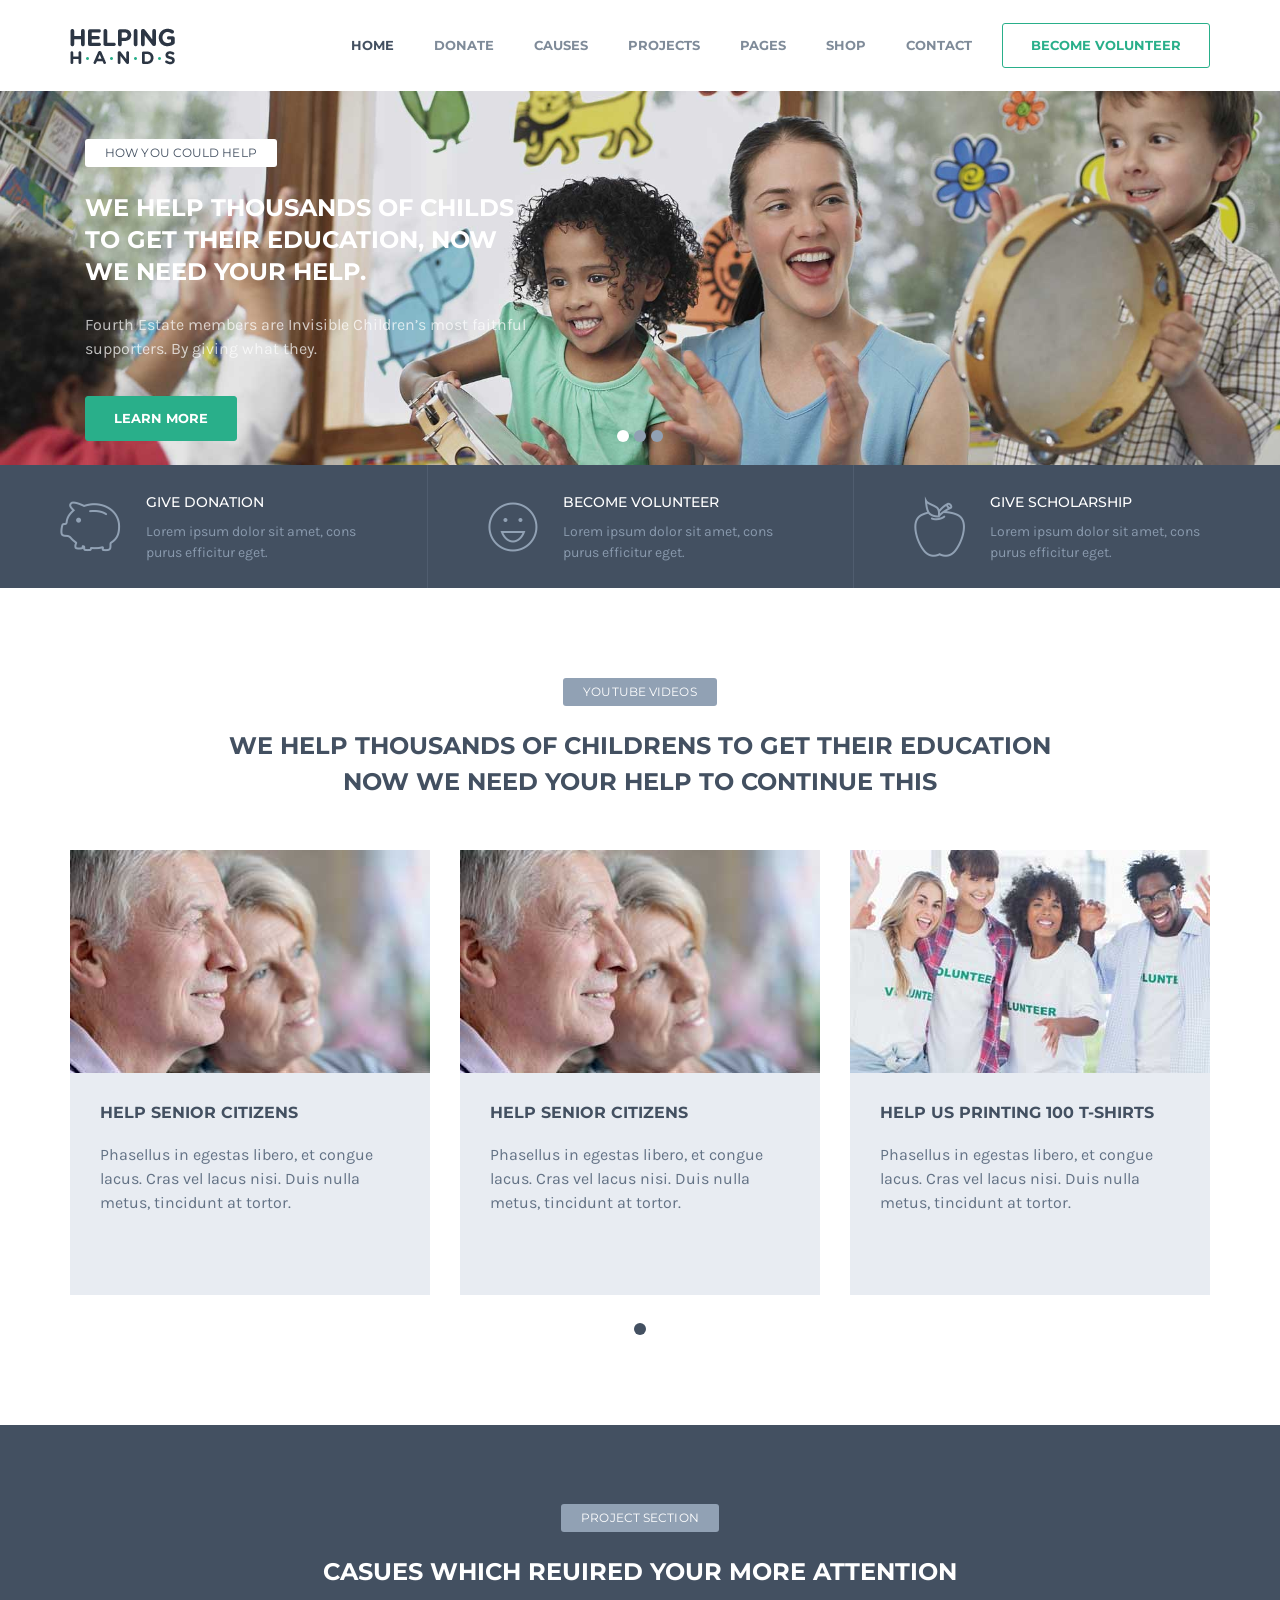
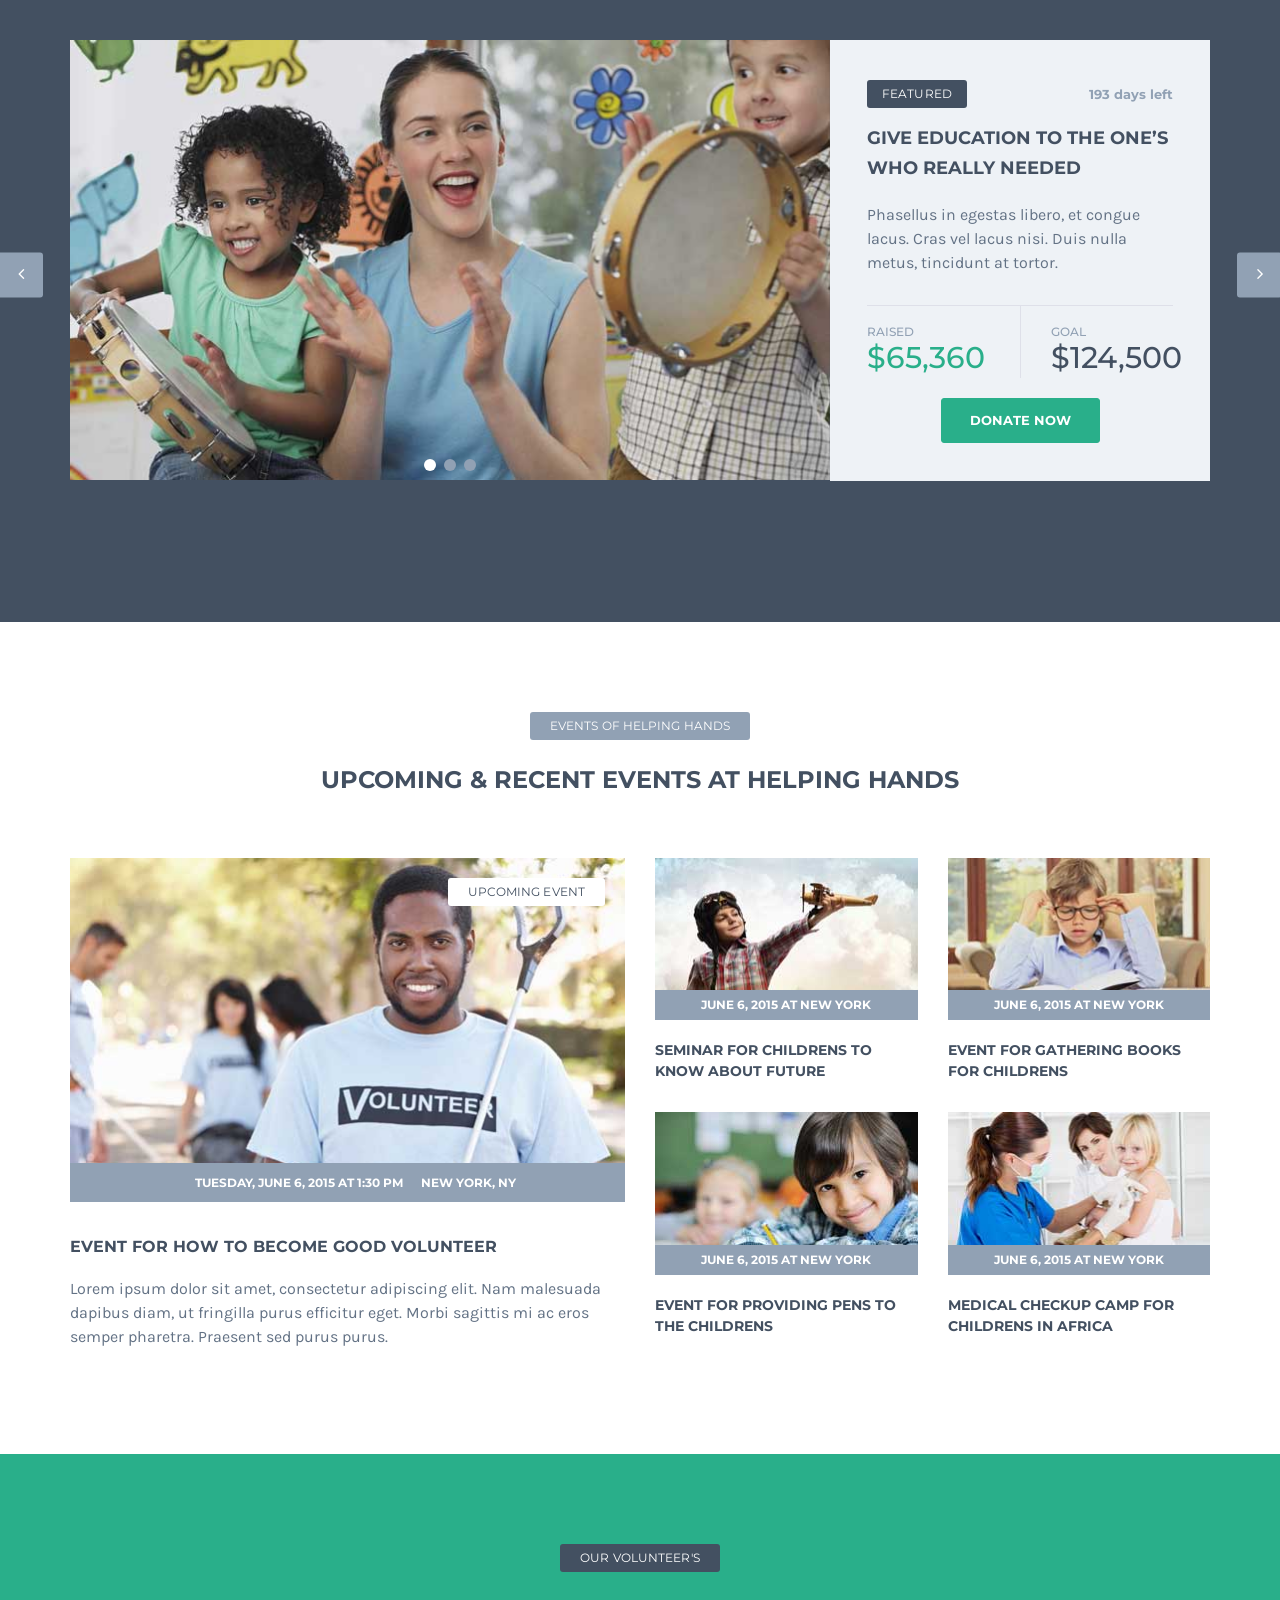
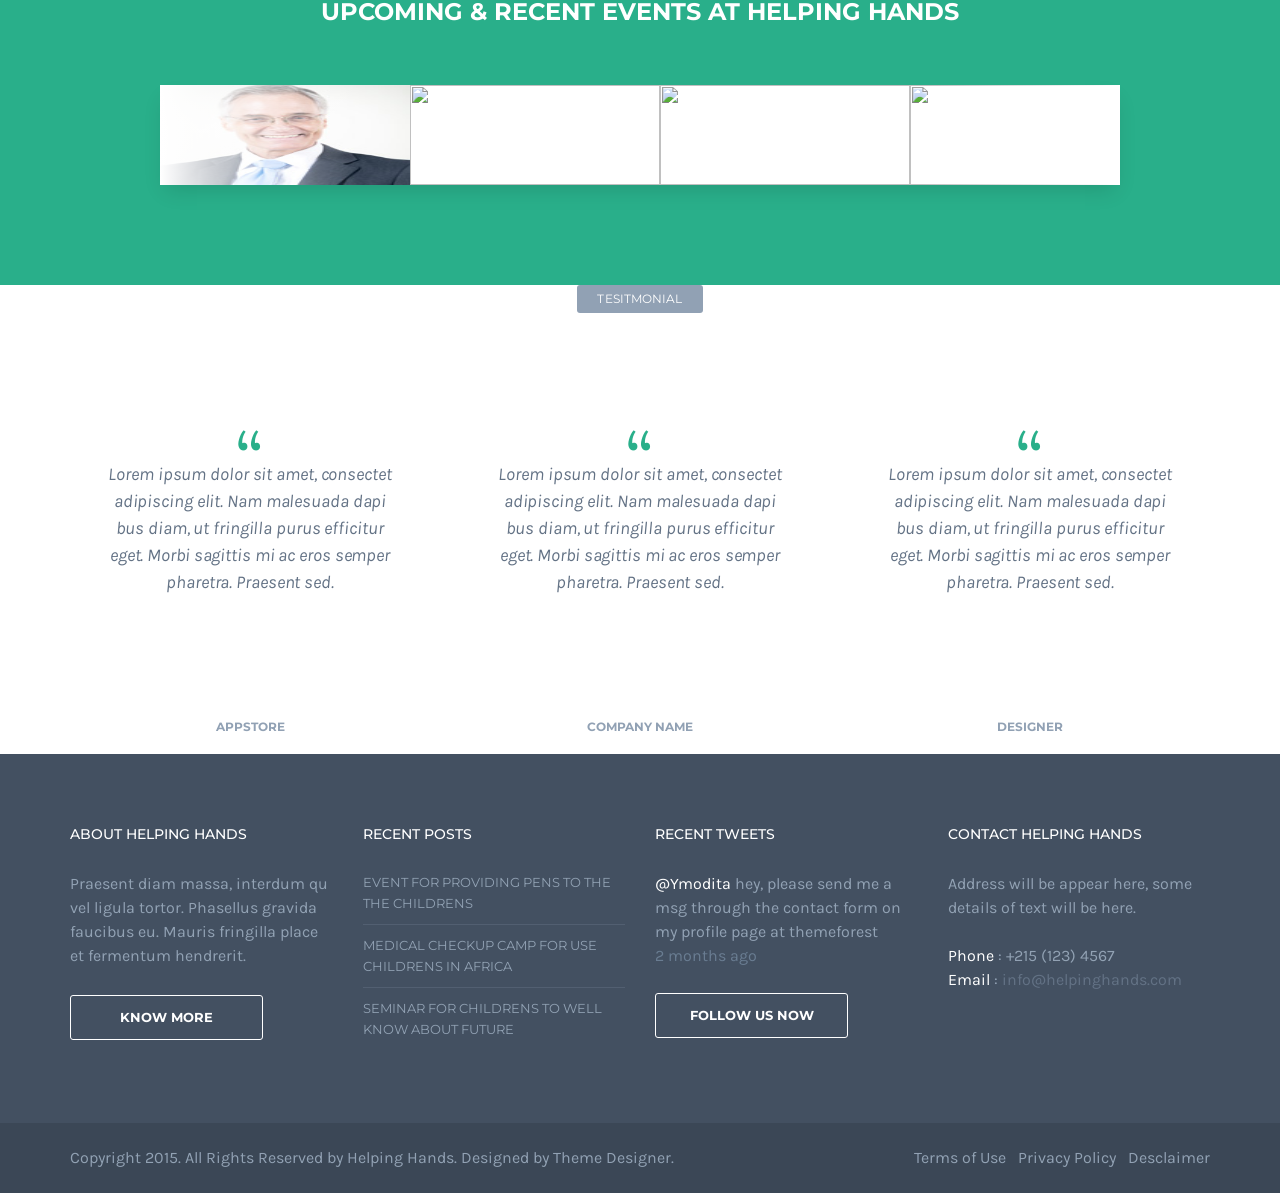
==== commit 1da6eab5: "Color changed" ====
--- a/HTML/index2.html
+++ b/HTML/index2.html
@@ -44,7 +44,7 @@
     <link rel="stylesheet" href="css/style.css" />
     <link rel="stylesheet" href="./scss/slider.css" />
     <link rel="stylesheet" href="css/theme.css" />
-    <!-- <link rel="stylesheet" href="./hhh-theme/theme.css" /> -->
+    <link rel="stylesheet" href="./hhh-theme/theme.css" />
 
     <!--[if lt IE 9]>
       <script src="js/html5shiv.min.js"></script>
@@ -695,7 +695,7 @@
         </div>
       </section>
       <!-- Tesitmonial -->
-      <section class="row quotes_row">
+      <section class="row quotes_row1">
         <div class="container">
           <div class="row sectionTitle text-center">
             <h6 class="label label-default">Tesitmonial</h6>
--- a/HTML/hhh-theme/theme.css
+++ b/HTML/hhh-theme/theme.css
@@ -474,7 +474,7 @@
 
 /*--------------------------------------------------------------------------------------------*/
 .quotes_row {
-  background: #fff;
+  background: #435061;
 }
 
 .quotes_row .sectionTitle h3 {
@@ -482,7 +482,7 @@
 }
 
 .quotes_row.style2 {
-  background: #fff;
+  background: #29af8a;
 }
 
 .quotes_row.style2 .sectionTitle .label {
@@ -490,6 +490,26 @@
 }
 
 .quotes_row.style2 .quotation_block h6 {
+  color: #12664f;
+}
+
+.quotes_row1 {
+  background: #fff;
+}
+
+.quotes_row1 .sectionTitle h3 {
+  color: #fff;
+}
+
+.quotes_row1.style2 {
+  background: #fff;
+}
+
+.quotes_row1.style2 .sectionTitle .label {
+  background: #435061;
+}
+
+.quotes_row1.style2 .quotation_block h6 {
   color: #12664f;
 }
 
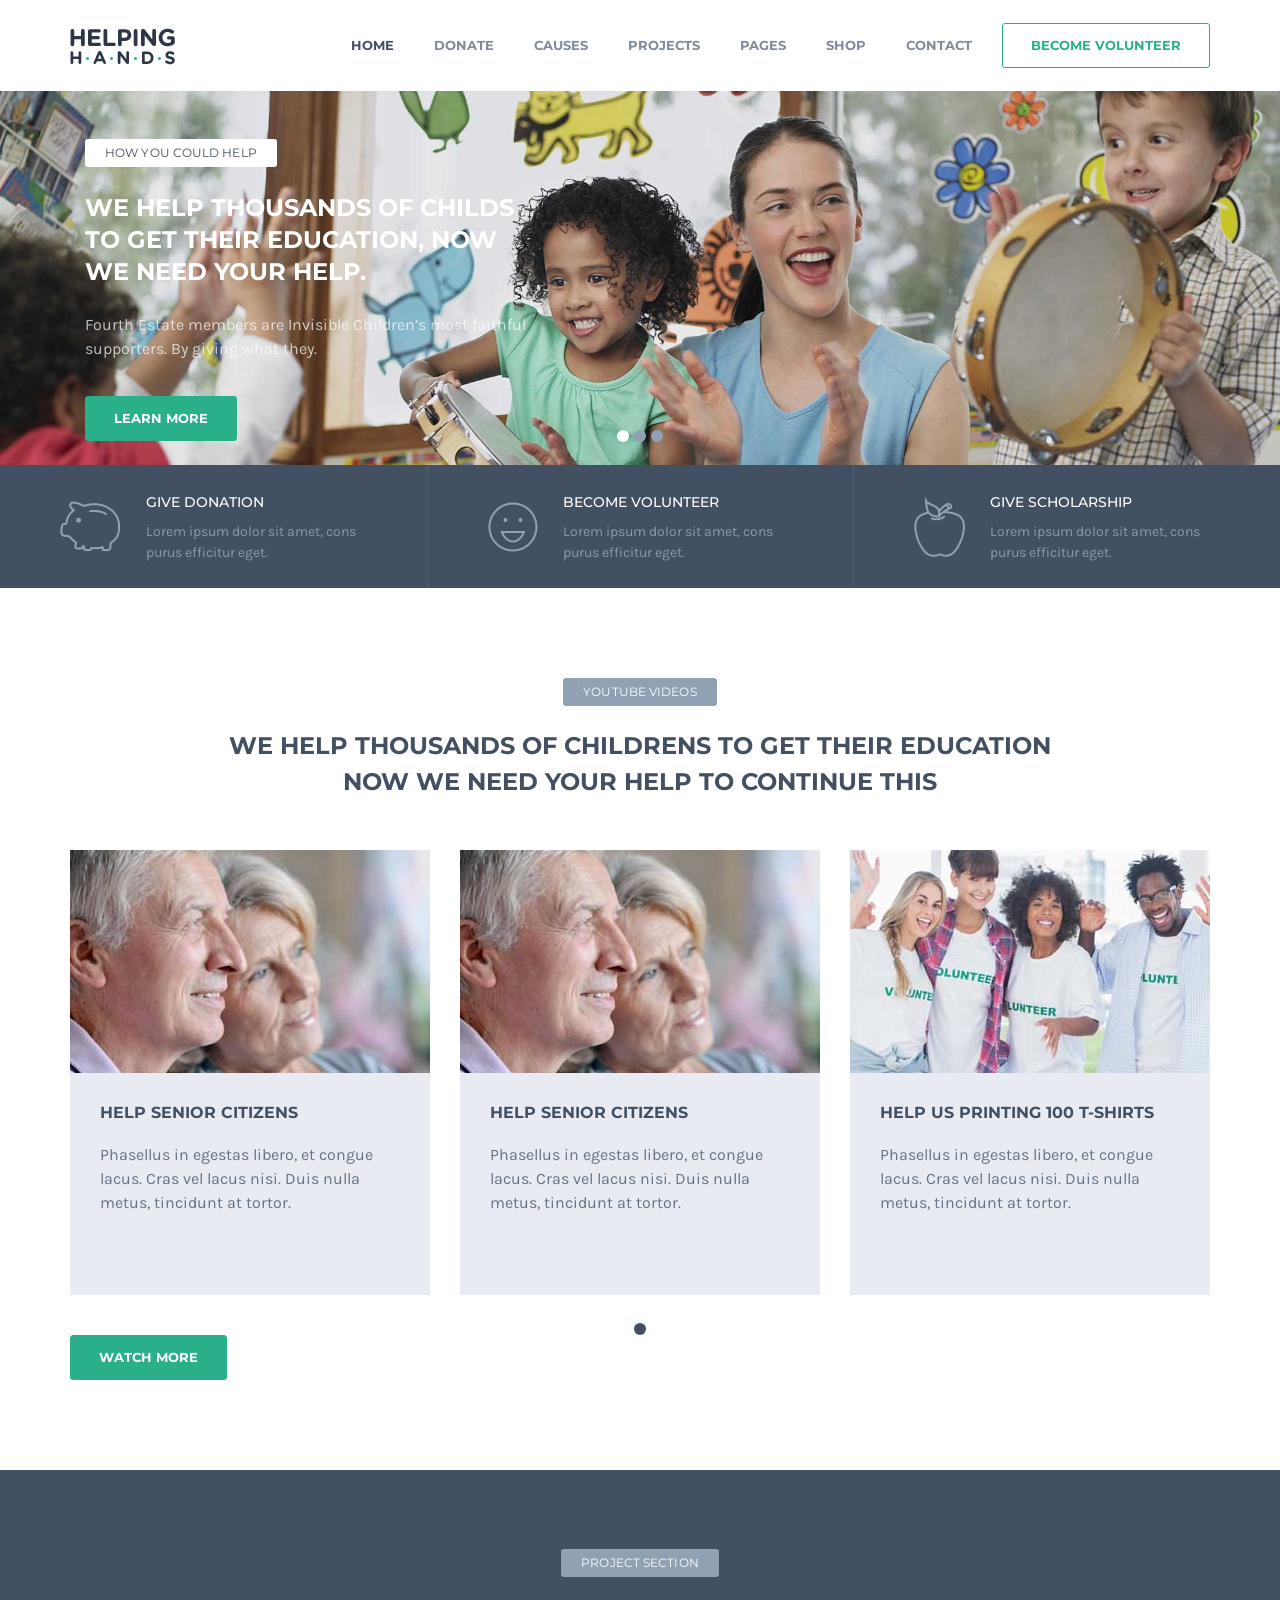
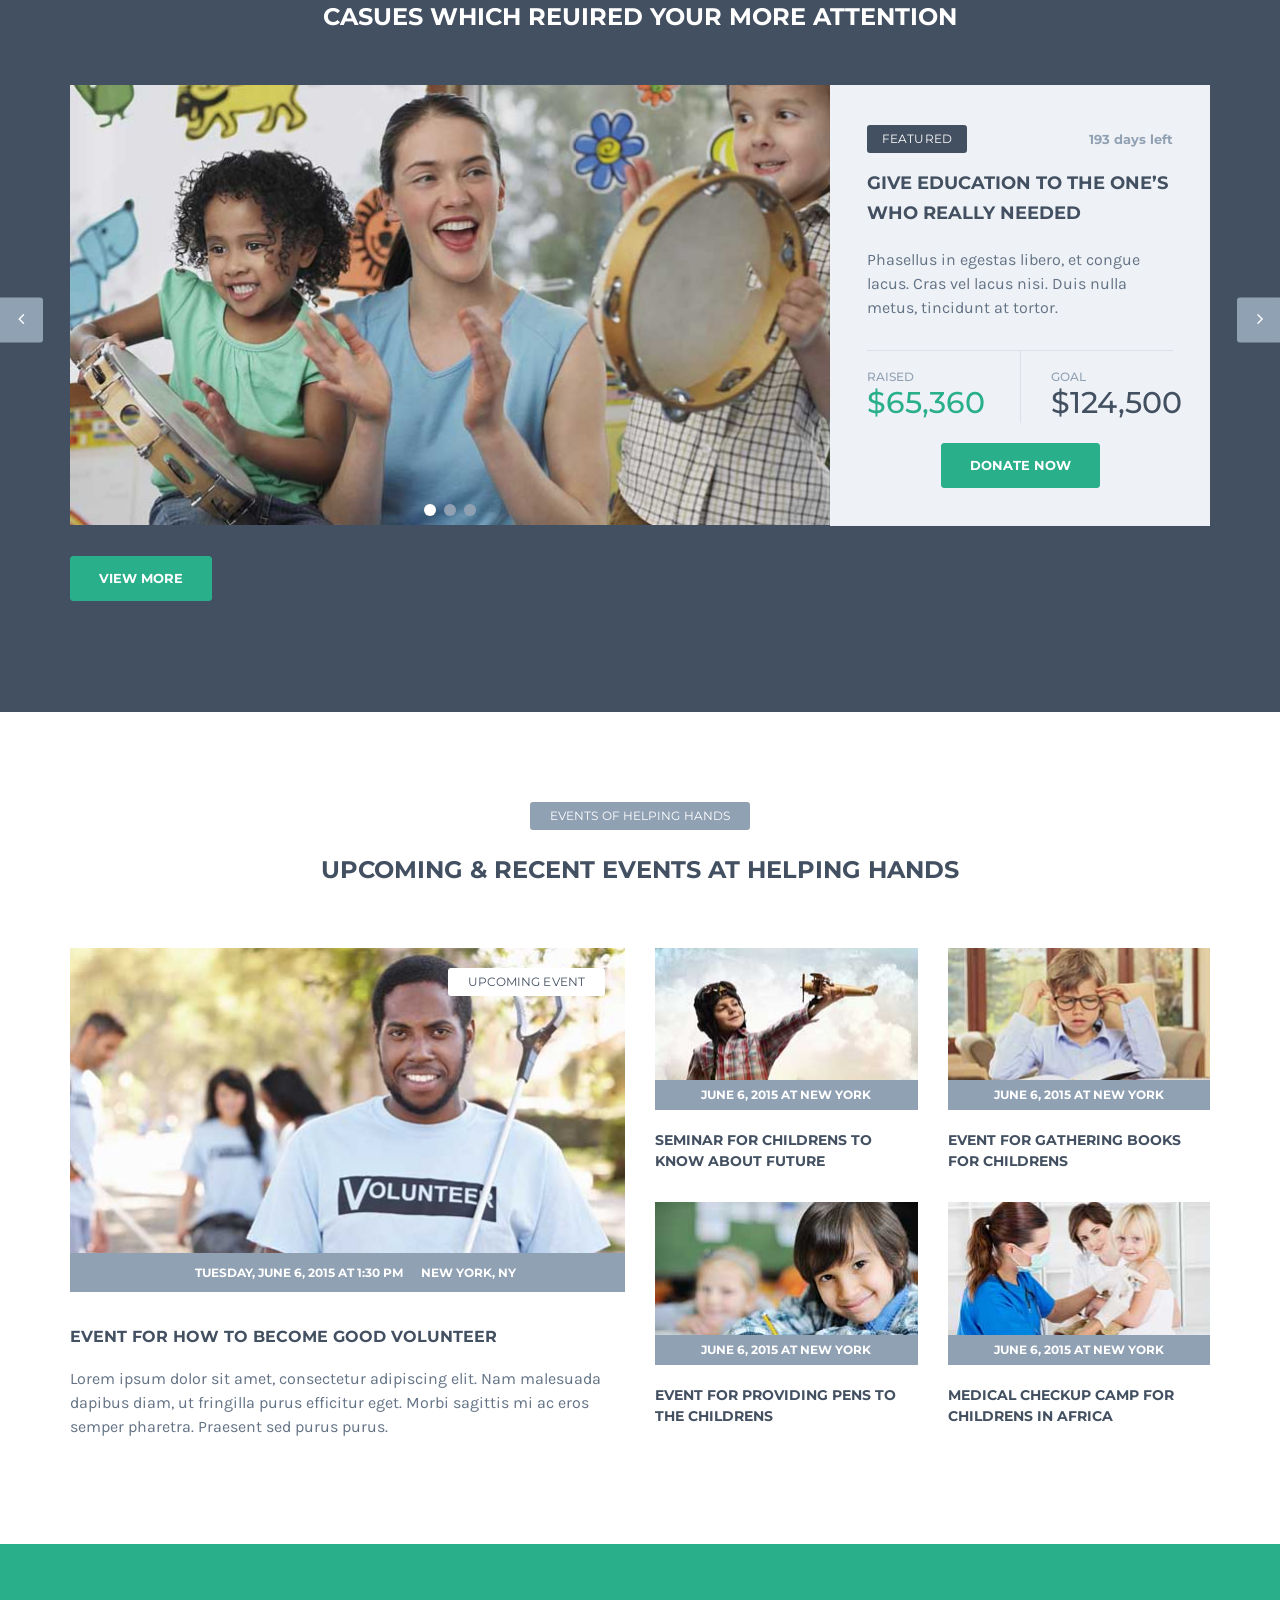
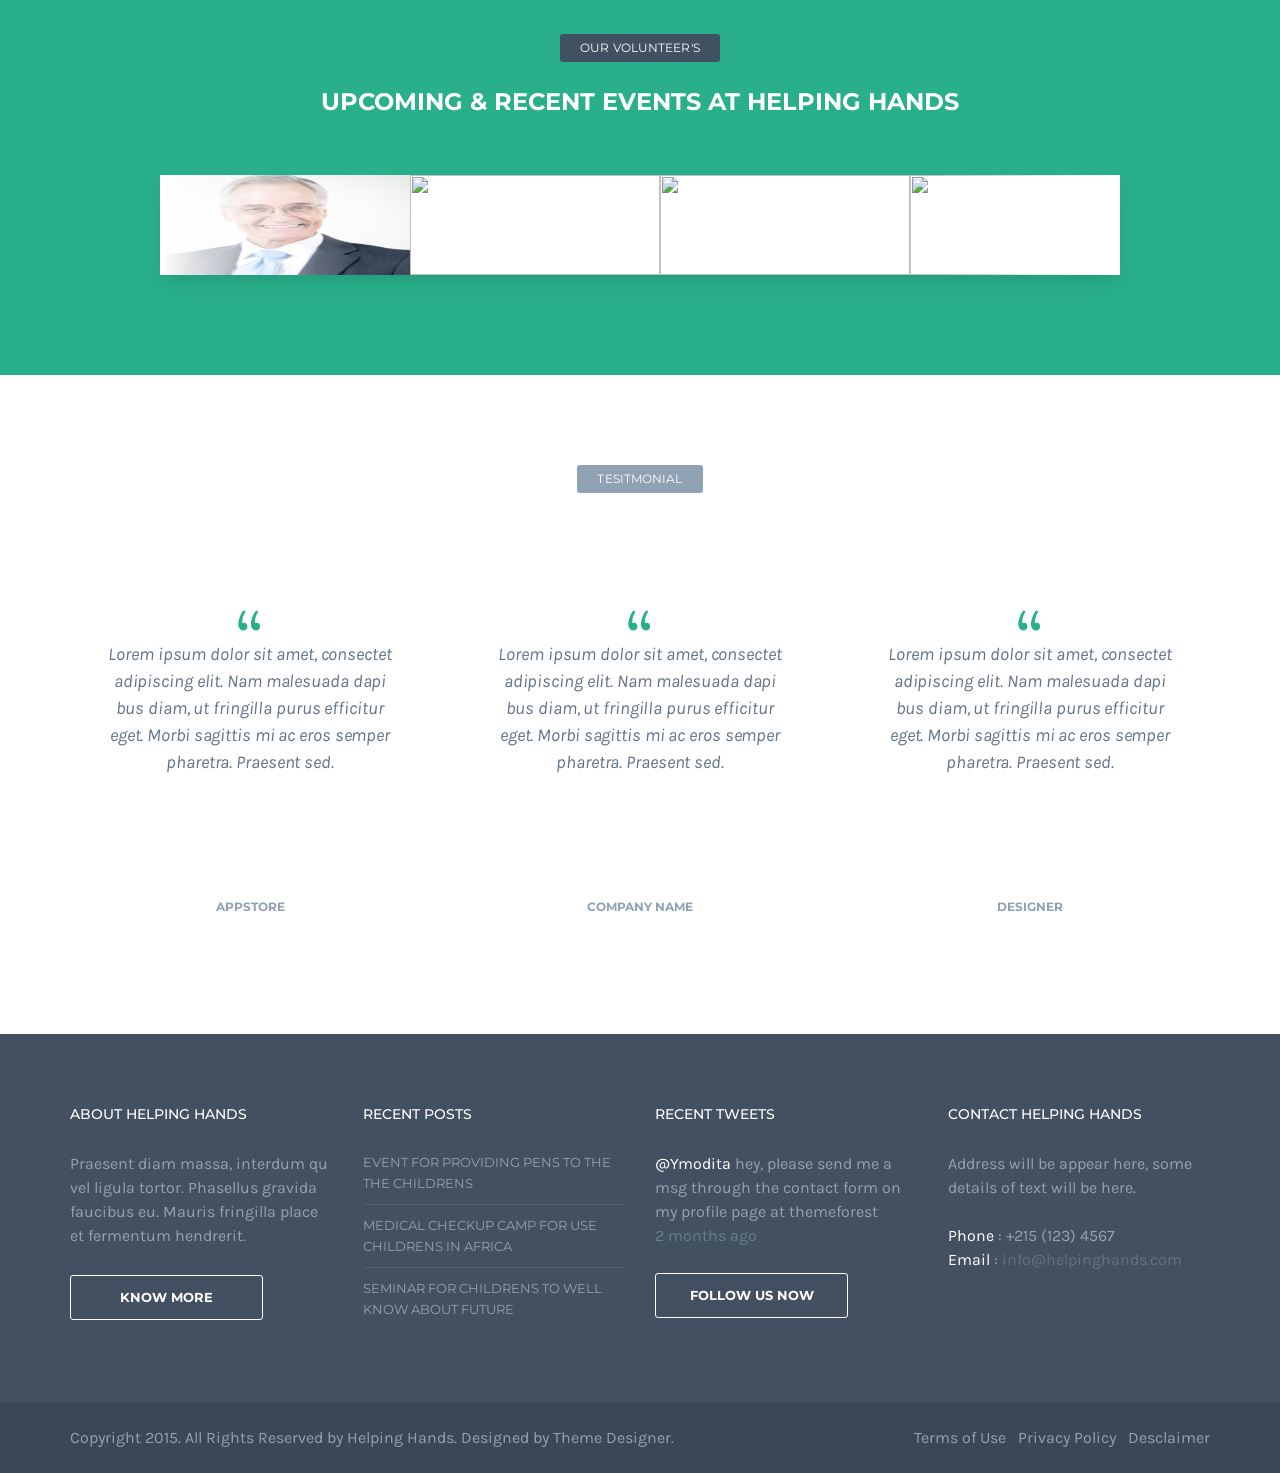
==== commit c828de1b: "Added Buttons Added The buttons to YT triggers, Projects" ====
--- a/HTML/index2.html
+++ b/HTML/index2.html
@@ -358,6 +358,7 @@
               </div>
             </div>
           </div>
+          <a href="#youtube_box" class="btn-primary">Watch More</a>
         </div>
       </section>
       <!-- Projects Sections -->
@@ -461,6 +462,7 @@
               </div>
             </div>
           </div>
+          <a href="#" class="btn-primary">View More</a>
         </div>
       </section>
       <!-- Event Section -->
--- a/HTML/hhh-theme/theme.css
+++ b/HTML/hhh-theme/theme.css
@@ -495,6 +495,7 @@
 
 .quotes_row1 {
   background: #fff;
+  padding: 90px 0 100px;
 }
 
 .quotes_row1 .sectionTitle h3 {
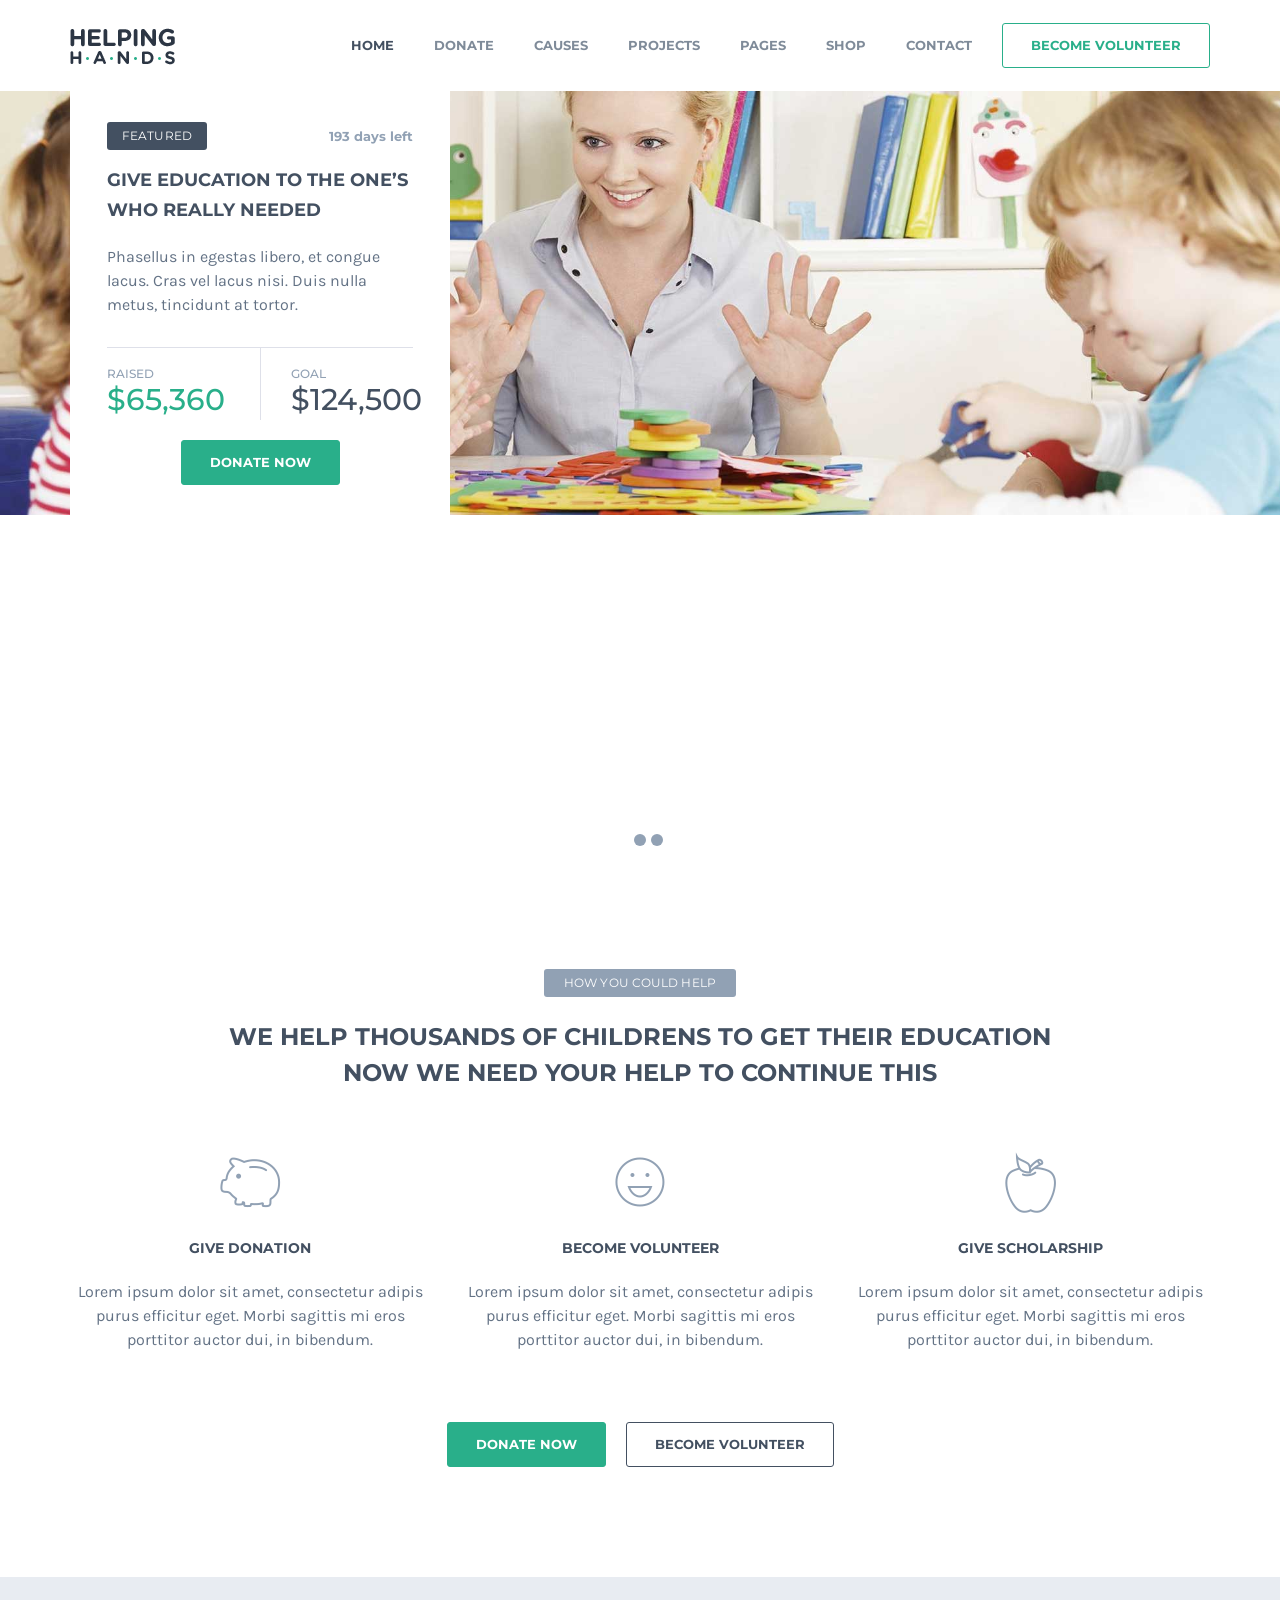
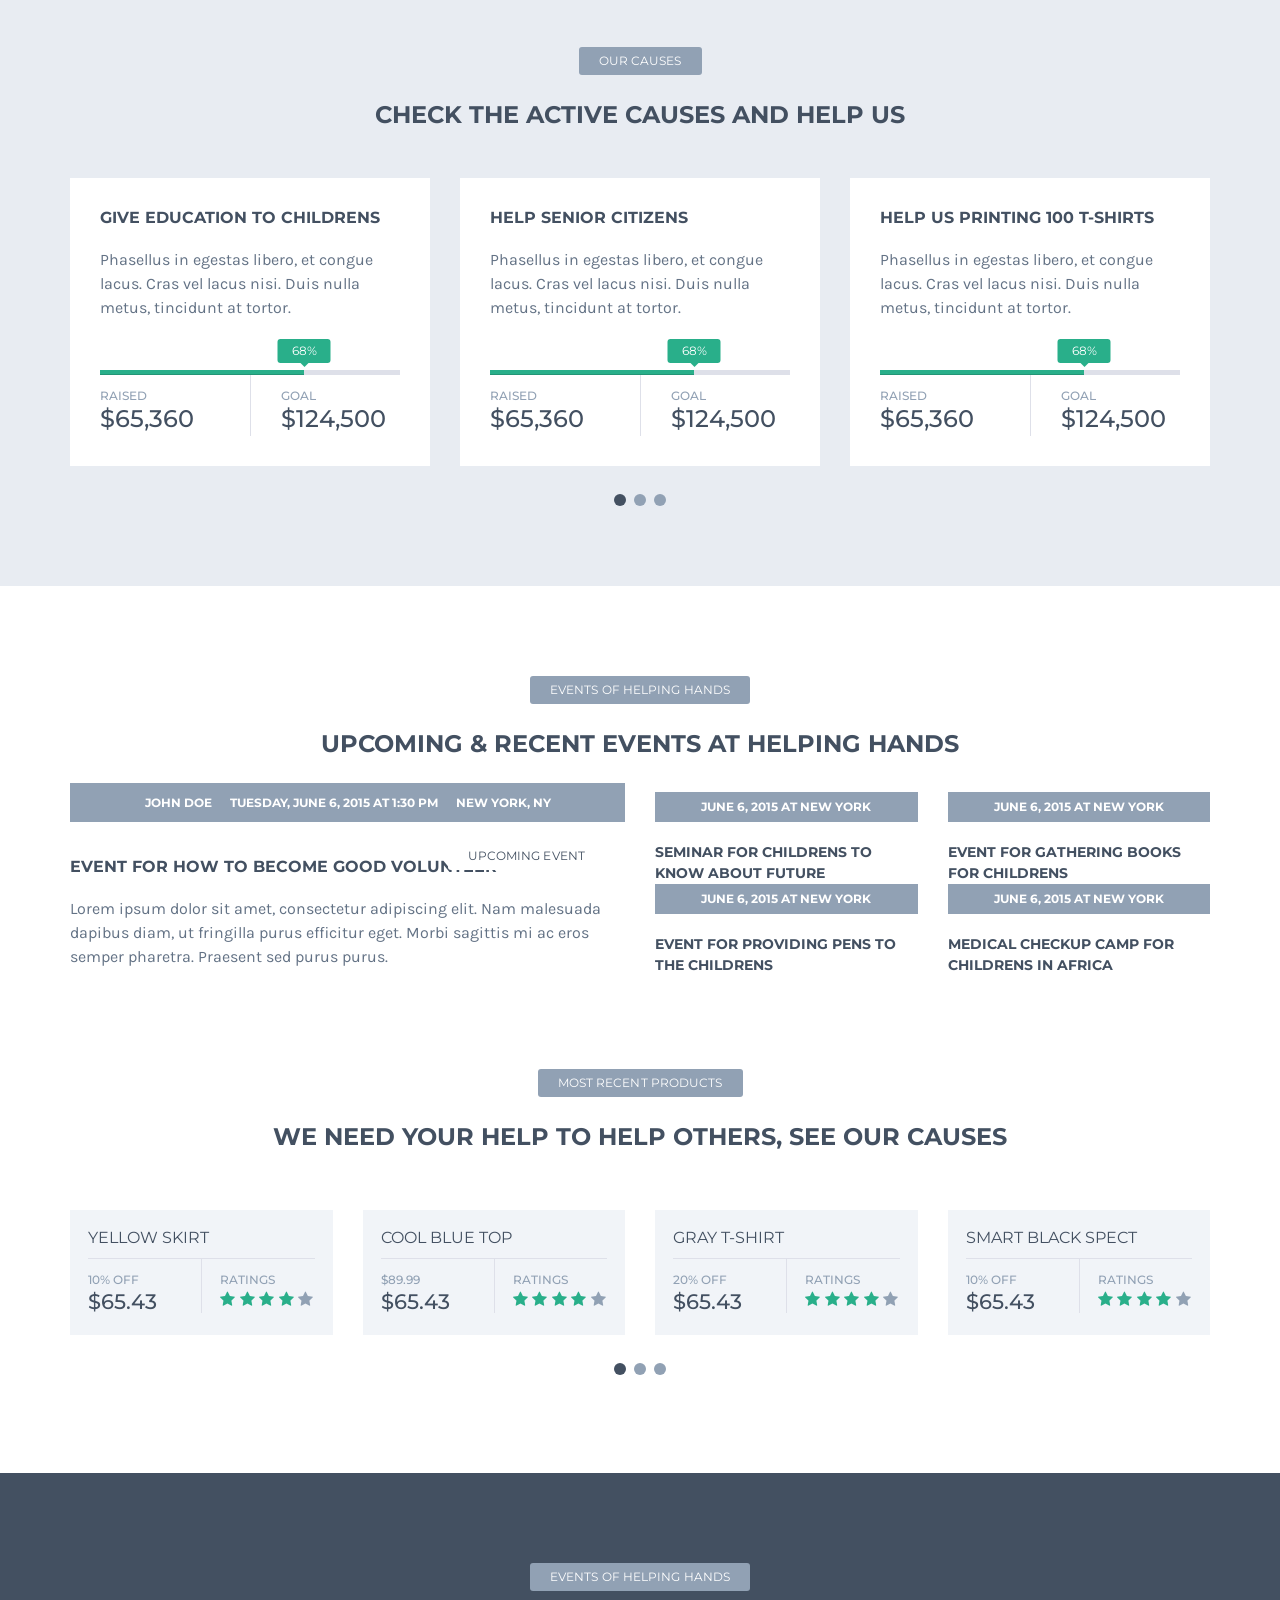
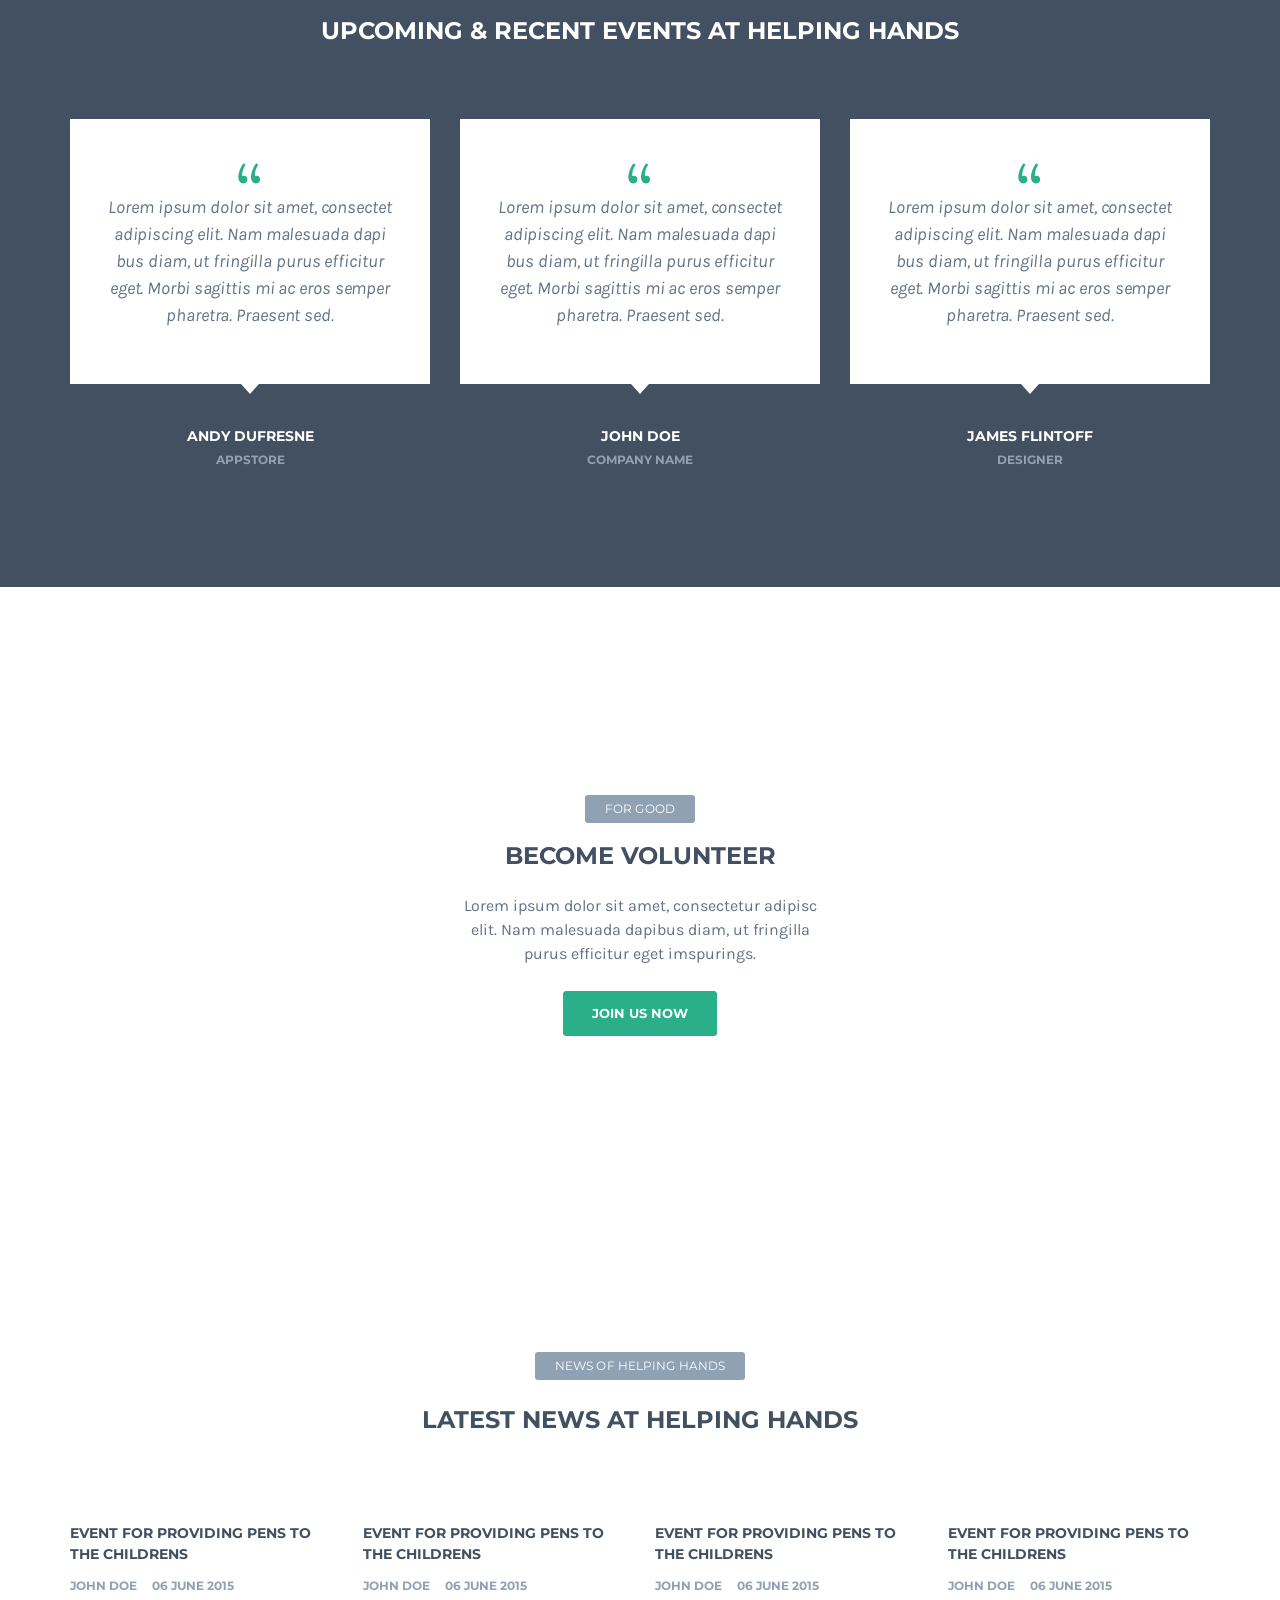
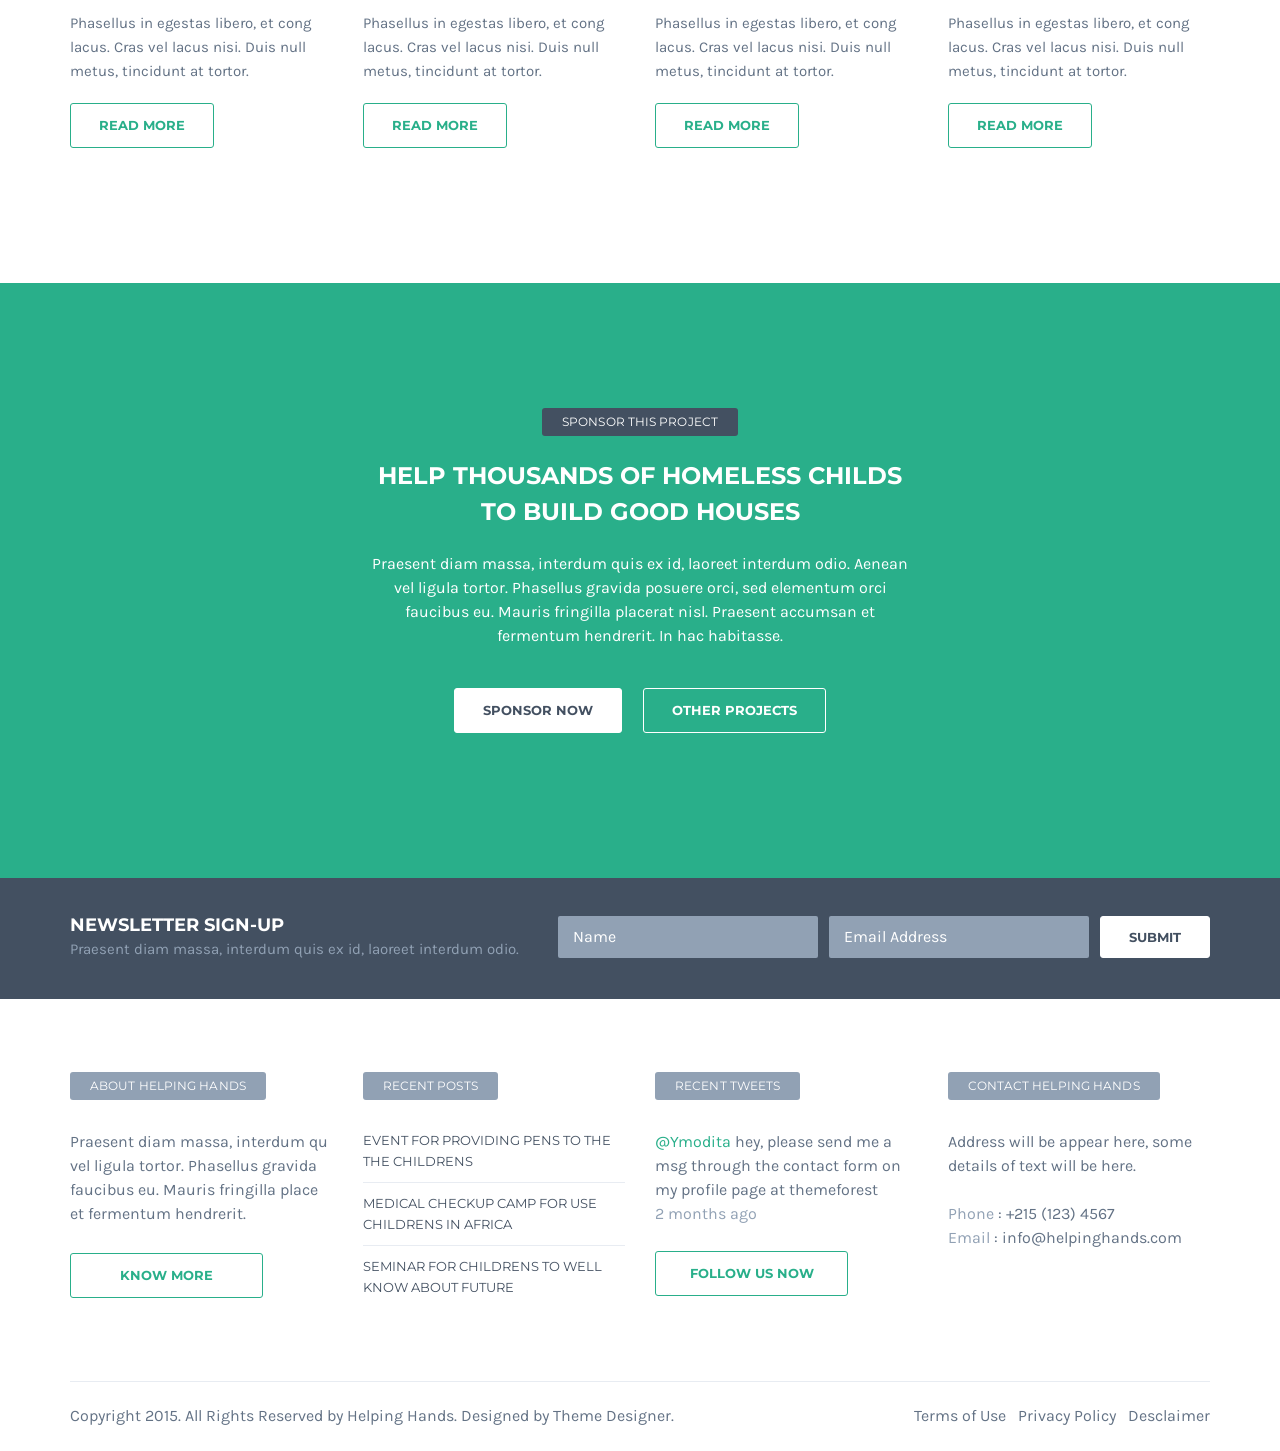
==== commit c4c757fb: "changed index.html file" ====
--- a/HTML/index2.html
+++ b/HTML/index2.html
@@ -28,11 +28,6 @@
     <!--Bootstrap-->
     <link rel="stylesheet" href="css/bootstrap.min.css" />
     <link rel="stylesheet" href="css/bootstrap-theme.min.css" />
-    <!--Bootstrap Select-->
-    <link
-      rel="stylesheet"
-      href="vendors/bootstrap-select/css/bootstrap-select.min.css"
-    />
     <!--Font Awesome-->
     <link rel="stylesheet" href="css/font-awesome.min.css" />
     <!--Owl Carousel-->
@@ -42,16 +37,14 @@
 
     <!--Theme Styles-->
     <link rel="stylesheet" href="css/style.css" />
-    <link rel="stylesheet" href="./scss/slider.css" />
     <link rel="stylesheet" href="css/theme.css" />
-    <link rel="stylesheet" href="./hhh-theme/theme.css" />
 
     <!--[if lt IE 9]>
       <script src="js/html5shiv.min.js"></script>
       <script src="js/respond.min.js"></script>
     <![endif]-->
   </head>
-  <body class="home-page-2">
+  <body>
     <nav class="navbar navbar-default navbar-static-top">
       <div class="container">
         <div class="navbar-header">
@@ -191,202 +184,13 @@
     </nav>
 
     <!--Featured Slider-->
-    <section class="row featured_news">
+    <section class="row featured_events">
       <div class="item">
-        <img src="./images/featured-slider.jpg" alt="" />
+        <img src="./images/beVolunteer.jpg" alt="" />
         <div class="row caption m0">
-          <div class="container">
-            <div class="volunteer_summery_box col-lg-5 col-md-10">
-              <h6 class="label label-default white">how you could help</h6>
-              <h3 class="news-title">
-                <a href="single.html"
-                  >WE HELP THOUSANDS OF CHILDs TO GET THEIR EDUCATION, NOW WE
-                  NEED YOUR HELP.</a
-                >
-              </h3>
-              <p>
-                Fourth Estate members are Invisible Children’s most faithful
-                supporters. By giving what they.
-              </p>
-              <a href="single.html" class="btn-primary">learn more</a>
-            </div>
-          </div>
-        </div>
-      </div>
-      <div class="item">
-        <img src="./images/featured-slider2.jpg" alt="" />
-        <div class="row caption m0">
-          <div class="container">
-            <div class="volunteer_summery_box col-lg-5 col-md-10">
-              <h6 class="label label-default white">how you could help</h6>
-              <h3 class="news-title">
-                <a href="single.html"
-                  >WE HELP THOUSANDS OF CHILDs TO GET THEIR EDUCATION, NOW WE
-                  NEED YOUR HELP.</a
-                >
-              </h3>
-              <p>
-                Fourth Estate members are Invisible Children’s most faithful
-                supporters. By giving what they.
-              </p>
-              <a href="single.html" class="btn-primary">learn more</a>
-            </div>
-          </div>
-        </div>
-      </div>
-      <div class="item">
-        <img src="./images/featured-slider.jpg" alt="" />
-        <div class="row caption m0">
-          <div class="container">
-            <div class="volunteer_summery_box col-lg-5 col-md-10">
-              <h6 class="label label-default white">how you could help</h6>
-              <h3 class="news-title">
-                <a href="single.html"
-                  >WE HELP THOUSANDS OF CHILDs TO GET THEIR EDUCATION, NOW WE
-                  NEED YOUR HELP.</a
-                >
-              </h3>
-              <p>
-                Fourth Estate members are Invisible Children’s most faithful
-                supporters. By giving what they.
-              </p>
-              <a href="single.html" class="btn-primary">learn more</a>
-            </div>
-          </div>
-        </div>
-      </div>
-    </section>
-
-    <div class="page-wrapper row">
-      <section class="how_help2 row">
-        <div class="col-md-4 help-process2">
-          <div class="media">
-            <div class="media-left">
-              <span><img src="images/help01.png" alt="" /></span>
-            </div>
-            <div class="media-body">
-              <h5>give donation</h5>
-              <p>Lorem ipsum dolor sit amet, cons purus efficitur eget.</p>
-            </div>
-          </div>
-        </div>
-        <div class="col-md-4 help-process2">
-          <div class="media">
-            <div class="media-left">
-              <span><img src="images/help02.png" alt="" /></span>
-            </div>
-            <div class="media-body">
-              <h5>become volunteer</h5>
-              <p>Lorem ipsum dolor sit amet, cons purus efficitur eget.</p>
-            </div>
-          </div>
-        </div>
-        <div class="col-md-4 help-process2">
-          <div class="media">
-            <div class="media-left">
-              <span><img src="images/help03.png" alt="" /></span>
-            </div>
-            <div class="media-body">
-              <h5>GIVE SCHOLARSHIP</h5>
-              <p>Lorem ipsum dolor sit amet, cons purus efficitur eget.</p>
-            </div>
-          </div>
-        </div>
-      </section>
-      <!-- YT Triggers -->
-      <section class="row our_causes">
-        <div class="container">
-          <div class="row sectionTitle text-center">
-            <h6 class="label label-default">YouTube Videos</h6>
-            <h3>
-              WE HELP THOUSANDS OF CHILDRENS TO GET THEIR EDUCATION NOW WE NEED
-              YOUR HELP TO CONTINUE THIS
-            </h3>
-          </div>
-
-          <div class="row">
-            <div class="causes_carousel style3">
-              <div class="item">
-                <div class="images_row row m0">
-                  <img src="./images/cause02.jpg" alt="" />
-                  <a href="#youtube_box" class="btn-primary">Watch Now</a>
-                </div>
-                <div class="cause_excepts row m0">
-                  <h4 class="cuase_title">
-                    <a href="single-cause.html">HELP SENIOR CITIZENS</a>
-                  </h4>
-                  <p>
-                    Phasellus in egestas libero, et congue lacus. Cras vel lacus
-                    nisi. Duis nulla metus, tincidunt at tortor.
-                  </p>
-                  <div class="row fund_progress m0"></div>
-                </div>
-              </div>
-              <div class="item">
-                <div class="images_row row m0">
-                  <img src="./images/cause02.jpg" alt="" />
-                  <a href="#youtube_box" class="btn-primary">Watch Now</a>
-                </div>
-                <div class="cause_excepts row m0">
-                  <h4 class="cuase_title">
-                    <a href="single-cause.html">HELP SENIOR CITIZENS</a>
-                  </h4>
-                  <p>
-                    Phasellus in egestas libero, et congue lacus. Cras vel lacus
-                    nisi. Duis nulla metus, tincidunt at tortor.
-                  </p>
-                  <div class="row fund_progress m0"></div>
-                </div>
-              </div>
-              <div class="item">
-                <div class="images_row row m0">
-                  <img src="./images/cause03.jpg" alt="" />
-                  <a href="#youtube_box" class="btn-primary">Watch Now</a>
-                </div>
-                <div class="cause_excepts row m0">
-                  <h4 class="cuase_title">
-                    <a href="single-cause.html"
-                      >HELP US PRINTING 100 T-SHIRTS</a
-                    >
-                  </h4>
-                  <p>
-                    Phasellus in egestas libero, et congue lacus. Cras vel lacus
-                    nisi. Duis nulla metus, tincidunt at tortor.
-                  </p>
-                  <div class="row fund_progress m0"></div>
-                </div>
-              </div>
-            </div>
-          </div>
-          <a href="#youtube_box" class="btn-primary">Watch More</a>
-        </div>
-      </section>
-      <!-- Projects Sections -->
-      <section class="row featured_causes_row">
-        <div class="container">
-          <div class="row sectionTitle text-center">
-            <h6 class="label label-default">Project Section</h6>
-            <h3>CASUES WHICH REUIRED YOUR MORE ATTENTION</h3>
-          </div>
-          <div class="featured_causes">
-            <!--Iteam-->
-            <div class="item row m0">
-              <div class="col-lg-8">
-                <div class="row">
-                  <div class="cause_imgs">
-                    <div class="item">
-                      <img src="./images/recent_cause.jpg" alt="" />
-                    </div>
-                    <div class="item">
-                      <img src="./images/recent_cause2.jpg" alt="" />
-                    </div>
-                    <div class="item">
-                      <img src="./images/recent_cause3.jpg" alt="" />
-                    </div>
-                  </div>
-                </div>
-              </div>
-              <div class="event_box featured_event_box col-lg-4">
+          <div class="caption_row">
+            <div class="container">
+              <div class="event_box featured_event_box row m0">
                 <div class="event_meta row m0">
                   <div class="label label-default pull-left">featured</div>
                   <div class="pull-right days_left">193 days left</div>
@@ -415,24 +219,15 @@
                 </div>
               </div>
             </div>
-            <!--Iteam-->
-            <div class="item row m0">
-              <div class="col-lg-8">
-                <div class="row">
-                  <div class="cause_imgs">
-                    <div class="item">
-                      <img src="./images/recent_cause.jpg" alt="" />
-                    </div>
-                    <div class="item">
-                      <img src="./images/recent_cause.jpg" alt="" />
-                    </div>
-                    <div class="item">
-                      <img src="./images/recent_cause.jpg" alt="" />
-                    </div>
-                  </div>
-                </div>
-              </div>
-              <div class="event_box featured_event_box col-lg-4">
+          </div>
+        </div>
+      </div>
+      <div class="item">
+        <img src="./images/cause02.jpg" alt="" />
+        <div class="row caption m0">
+          <div class="caption_row">
+            <div class="container">
+              <div class="event_box featured_event_box row m0">
                 <div class="event_meta row m0">
                   <div class="label label-default pull-left">featured</div>
                   <div class="pull-right days_left">193 days left</div>
@@ -462,368 +257,1174 @@
               </div>
             </div>
           </div>
-          <a href="#" class="btn-primary">View More</a>
-        </div>
-      </section>
-      <!-- Event Section -->
-      <section class="row upcoming_recent_events style2">
-        <div class="container">
-          <div class="row sectionTitle text-center">
-            <h6 class="label label-default">EvENTS OF HELPING HANDS</h6>
-            <h3>UPCOMING &amp; RECENT EVENTS AT HELPING HANDS</h3>
-          </div>
-          <div class="row">
-            <div class="col-sm-12 col-md-6 upcoming_events">
-              <div class="row event_cover_photo">
+        </div>
+      </div>
+      <div class="item">
+        <img src="./images/beVolunteer.jpg" alt="" />
+        <div class="row caption m0">
+          <div class="caption_row">
+            <div class="container">
+              <div class="event_box featured_event_box row m0">
+                <div class="event_meta row m0">
+                  <div class="label label-default pull-left">featured</div>
+                  <div class="pull-right days_left">193 days left</div>
+                </div>
+                <h4 class="event_link">
+                  <a href="single-event.html"
+                    >GIVE EDUCATION TO THE ONE’S WHO REALLY NEEDED</a
+                  >
+                </h4>
+                <p>
+                  Phasellus in egestas libero, et congue lacus. Cras vel lacus
+                  nisi. Duis nulla metus, tincidunt at tortor.
+                </p>
+                <div class="row fund_raises m0">
+                  <div class="pull-left raised amount_box">
+                    <h6>raised</h6>
+                    <h2>$65,360</h2>
+                  </div>
+                  <div class="pull-left goal amount_box">
+                    <h6>goal</h6>
+                    <h2>$124,500</h2>
+                  </div>
+                </div>
+                <div class="row m0 text-center">
+                  <a href="#donate_box" class="btn-primary">donate now</a>
+                </div>
+              </div>
+            </div>
+          </div>
+        </div>
+      </div>
+    </section>
+
+    <section class="how_help row sectionGap">
+      <div class="container">
+        <div class="row sectionTitle text-center">
+          <h6 class="label label-default">how you could help</h6>
+          <h3>
+            WE HELP THOUSANDS OF CHILDRENS TO GET THEIR EDUCATION NOW WE NEED
+            YOUR HELP TO CONTINUE THIS
+          </h3>
+        </div>
+        <div class="row help-process_row">
+          <div class="col-sm-4 help-process">
+            <div class="icon_box row m0">
+              <img src="images/help01.png" alt="" />
+            </div>
+            <h5>GIVE DONATION</h5>
+            <p>
+              Lorem ipsum dolor sit amet, consectetur adipis purus efficitur
+              eget. Morbi sagittis mi eros porttitor auctor dui, in bibendum.
+            </p>
+          </div>
+          <div class="col-sm-4 help-process">
+            <div class="icon_box row m0">
+              <img src="images/help02.png" alt="" />
+            </div>
+            <h5>BECOME VOLUNTEER</h5>
+            <p>
+              Lorem ipsum dolor sit amet, consectetur adipis purus efficitur
+              eget. Morbi sagittis mi eros porttitor auctor dui, in bibendum.
+            </p>
+          </div>
+          <div class="col-sm-4 help-process">
+            <div class="icon_box row m0">
+              <img src="images/help03.png" alt="" />
+            </div>
+            <h5>GIVE SCHOLARSHIP</h5>
+            <p>
+              Lorem ipsum dolor sit amet, consectetur adipis purus efficitur
+              eget. Morbi sagittis mi eros porttitor auctor dui, in bibendum.
+            </p>
+          </div>
+        </div>
+        <div class="row m0 buttons">
+          <a href="#donate_box" class="btn-primary">donate now</a>
+          <a href="volunteer.html" class="btn-primary btn-outline"
+            >BECOME VOLUNTEER</a
+          >
+        </div>
+      </div>
+    </section>
+
+    <!--Our Casuses-->
+    <section class="row our_casuses">
+      <div class="container">
+        <div class="row sectionTitle text-center">
+          <h6 class="label label-default">our causes</h6>
+          <h3>CHECK THE ACTIVE CAUSES AND HELP US</h3>
+        </div>
+        <div class="row">
+          <div class="causes_carousel">
+            <div class="item">
+              <div class="images_row row m0">
+                <div
+                  id="causes_carousel_inner"
+                  class="carousel slide"
+                  data-ride="carousel"
+                  data-interval="3000"
+                >
+                  <!-- Wrapper for slides -->
+                  <div class="carousel-inner" role="listbox">
+                    <div class="item active">
+                      <img
+                        src="http://themedesigner.in.dimgx.net/demo/Helping-Hands/images/cause01.jpg"
+                        alt=""
+                      />
+                    </div>
+                    <div class="item">
+                      <img
+                        src="http://themedesigner.in.dimgx.net/demo/Helping-Hands/images/cause02.jpg"
+                        alt=""
+                      />
+                    </div>
+                  </div>
+
+                  <!-- Indicators -->
+                  <ol class="carousel-indicators">
+                    <li
+                      data-target="#causes_carousel_inner"
+                      data-slide-to="0"
+                      class="active"
+                    ></li>
+                    <li
+                      data-target="#causes_carousel_inner"
+                      data-slide-to="1"
+                    ></li>
+                  </ol>
+                </div>
+                <a href="#donate_box" class="btn-primary">donate now</a>
+              </div>
+              <div class="cause_excepts row m0">
+                <h4 class="cuase_title">
+                  <a href="single-cause.html">GIVE EDUCATION TO CHILDRENS</a>
+                </h4>
+                <p>
+                  Phasellus in egestas libero, et congue lacus. Cras vel lacus
+                  nisi. Duis nulla metus, tincidunt at tortor.
+                </p>
+                <div class="row fund_progress m0">
+                  <div class="progress">
+                    <div
+                      class="progress-bar"
+                      role="progressbar"
+                      aria-valuenow="68"
+                      aria-valuemin="0"
+                      aria-valuemax="100"
+                    >
+                      <div class="percentage">
+                        <span class="counter">68</span>%
+                      </div>
+                    </div>
+                  </div>
+                </div>
+                <div class="row fund_raises m0">
+                  <div class="pull-left raised amount_box">
+                    <h6>raised</h6>
+                    <h3>$65,360</h3>
+                  </div>
+                  <div class="pull-left goal amount_box">
+                    <h6>goal</h6>
+                    <h3>$124,500</h3>
+                  </div>
+                </div>
+              </div>
+            </div>
+            <div class="item">
+              <div class="images_row row m0">
                 <img
-                  src="./images/upcoming01.jpg"
-                  alt=""
-                  class="img-responsive"
-                />
-                <div class="upcoming_label label">upcoming event</div>
-                <h6 class="event_time_loc">
-                  <span class="by"></span>
-                  <span class="date_time"
-                    >TUESDAY, JUNE 6, 2015 AT 1:30 PM</span
-                  >
-                  <span class="loc">NEW YORK, NY</span>
-                </h6>
-              </div>
-              <h4 class="event_title">
-                <a href="single-event.html"
-                  >EVENT FOR HOW TO BECOME GOOD VOLUNTEER</a
-                >
-              </h4>
-              <p class="event_summery">
-                Lorem ipsum dolor sit amet, consectetur adipiscing elit. Nam
-                malesuada dapibus diam, ut fringilla purus efficitur eget. Morbi
-                sagittis mi ac eros semper pharetra. Praesent sed purus purus.
-              </p>
-            </div>
-            <div class="col-sm-6 col-md-3 upcoming_events">
-              <div class="row event_cover_photo">
-                <img
-                  src="./images/upcoming02.jpg"
-                  alt=""
-                  class="img-responsive"
-                />
-                <h6 class="event_time_loc">
-                  <span class="date_time">JUNE 6, 2015 AT NEW YORK</span>
-                </h6>
-              </div>
-              <h5 class="event_title">
-                <a href="single-event.html"
-                  >SEMINAR FOR Childrens to know about FUTURE</a
-                >
-              </h5>
-            </div>
-            <div class="col-sm-6 col-md-3 upcoming_events">
-              <div class="row event_cover_photo">
-                <img
-                  src="./images/upcoming03.jpg"
-                  alt=""
-                  class="img-responsive"
-                />
-                <h6 class="event_time_loc">
-                  <span class="date_time">JUNE 6, 2015 AT NEW YORK</span>
-                </h6>
-              </div>
-              <h5 class="event_title">
-                <a href="single-event.html"
-                  >EVENT FOR GATHERING BOOKS FOR CHILDRENS</a
-                >
-              </h5>
-            </div>
-            <div class="col-sm-6 col-md-3 upcoming_events">
-              <div class="row event_cover_photo">
-                <img
-                  src="./images/upcoming04.jpg"
-                  alt=""
-                  class="img-responsive"
-                />
-                <h6 class="event_time_loc">
-                  <span class="date_time">JUNE 6, 2015 AT NEW YORK</span>
-                </h6>
-              </div>
-              <h5 class="event_title">
-                <a href="single-event.html"
-                  >EVENT FOR PROVIDING PENS TO THE CHILDRENS</a
-                >
-              </h5>
-            </div>
-            <div class="col-sm-6 col-md-3 upcoming_events">
-              <div class="row event_cover_photo">
-                <img
-                  src="./images/upcoming05.jpg"
-                  alt=""
-                  class="img-responsive"
-                />
-                <h6 class="event_time_loc">
-                  <span class="date_time">JUNE 6, 2015 AT NEW YORK</span>
-                </h6>
-              </div>
-              <h5 class="event_title">
-                <a href="single-event.html"
-                  >MEDICAL CHECKUP CAMP FOR CHILDRENS IN AFRICA</a
-                >
-              </h5>
-            </div>
-          </div>
-        </div>
-      </section>
-      <!-- Volunteer Section -->
-      <section class="row quotes_row style2">
-        <div class="container">
-          <div class="row sectionTitle text-center">
-            <h6 class="label label-default">Our Volunteer's</h6>
-            <h3>UPCOMING &amp; RECENT EVENTS AT HELPING HANDS</h3>
-          </div>
-          <div class="slider">
-            <div class="slide-track">
-              <div class="slide">
-                <img
-                  src="./images/donors/1.jpg"
-                  height="100"
-                  width="250"
+                  src="http://themedesigner.in.dimgx.net/demo/Helping-Hands/images/cause02.jpg"
                   alt=""
                 />
-              </div>
-              <div class="slide">
+                <a href="#donate_box" class="btn-primary">donate now</a>
+              </div>
+              <div class="cause_excepts row m0">
+                <h4 class="cuase_title">
+                  <a href="single-cause.html">HELP SENIOR CITIZENS</a>
+                </h4>
+                <p>
+                  Phasellus in egestas libero, et congue lacus. Cras vel lacus
+                  nisi. Duis nulla metus, tincidunt at tortor.
+                </p>
+                <div class="row fund_progress m0">
+                  <div class="progress">
+                    <div
+                      class="progress-bar"
+                      role="progressbar"
+                      aria-valuenow="68"
+                      aria-valuemin="0"
+                      aria-valuemax="100"
+                    >
+                      <div class="percentage">
+                        <span class="counter">68</span>%
+                      </div>
+                    </div>
+                  </div>
+                </div>
+                <div class="row fund_raises m0">
+                  <div class="pull-left raised amount_box">
+                    <h6>raised</h6>
+                    <h3>$65,360</h3>
+                  </div>
+                  <div class="pull-left goal amount_box">
+                    <h6>goal</h6>
+                    <h3>$124,500</h3>
+                  </div>
+                </div>
+              </div>
+            </div>
+            <div class="item">
+              <div class="images_row row m0">
                 <img
-                  src="https://s3-us-west-2.amazonaws.com/s.cdpn.io/557257/2.png"
-                  height="100"
-                  width="250"
+                  src="http://themedesigner.in.dimgx.net/demo/Helping-Hands/images/cause03.jpg"
                   alt=""
                 />
-              </div>
-              <div class="slide">
+                <a href="#donate_box" class="btn-primary">donate now</a>
+              </div>
+              <div class="cause_excepts row m0">
+                <h4 class="cuase_title">
+                  <a href="single-cause.html">HELP US PRINTING 100 T-SHIRTS</a>
+                </h4>
+                <p>
+                  Phasellus in egestas libero, et congue lacus. Cras vel lacus
+                  nisi. Duis nulla metus, tincidunt at tortor.
+                </p>
+                <div class="row fund_progress m0">
+                  <div class="progress">
+                    <div
+                      class="progress-bar"
+                      role="progressbar"
+                      aria-valuenow="68"
+                      aria-valuemin="0"
+                      aria-valuemax="100"
+                    >
+                      <div class="percentage">
+                        <span class="counter">68</span>%
+                      </div>
+                    </div>
+                  </div>
+                </div>
+                <div class="row fund_raises m0">
+                  <div class="pull-left raised amount_box">
+                    <h6>raised</h6>
+                    <h3>$65,360</h3>
+                  </div>
+                  <div class="pull-left goal amount_box">
+                    <h6>goal</h6>
+                    <h3>$124,500</h3>
+                  </div>
+                </div>
+              </div>
+            </div>
+            <div class="item">
+              <div class="images_row row m0">
                 <img
-                  src="https://s3-us-west-2.amazonaws.com/s.cdpn.io/557257/3.png"
-                  height="100"
-                  width="250"
+                  src="http://themedesigner.in.dimgx.net/demo/Helping-Hands/images/cause02.jpg"
                   alt=""
                 />
-              </div>
-              <div class="slide">
+                <a href="#donate_box" class="btn-primary">donate now</a>
+              </div>
+              <div class="cause_excepts row m0">
+                <h4 class="cuase_title">
+                  <a href="single-cause.html">HELP SENIOR CITIZENS</a>
+                </h4>
+                <p>
+                  Phasellus in egestas libero, et congue lacus. Cras vel lacus
+                  nisi. Duis nulla metus, tincidunt at tortor.
+                </p>
+                <div class="row fund_progress m0">
+                  <div class="progress">
+                    <div
+                      class="progress-bar"
+                      role="progressbar"
+                      aria-valuenow="68"
+                      aria-valuemin="0"
+                      aria-valuemax="100"
+                    >
+                      <div class="percentage">
+                        <span class="counter">68</span>%
+                      </div>
+                    </div>
+                  </div>
+                </div>
+                <div class="row fund_raises m0">
+                  <div class="pull-left raised amount_box">
+                    <h6>raised</h6>
+                    <h3>$65,360</h3>
+                  </div>
+                  <div class="pull-left goal amount_box">
+                    <h6>goal</h6>
+                    <h3>$124,500</h3>
+                  </div>
+                </div>
+              </div>
+            </div>
+            <div class="item">
+              <div class="images_row row m0">
                 <img
-                  src="https://s3-us-west-2.amazonaws.com/s.cdpn.io/557257/4.png"
-                  height="100"
-                  width="250"
+                  src="http://themedesigner.in.dimgx.net/demo/Helping-Hands/images/cause03.jpg"
                   alt=""
                 />
-              </div>
-              <div class="slide">
+                <a href="#donate_box" class="btn-primary">donate now</a>
+              </div>
+              <div class="cause_excepts row m0">
+                <h4 class="cuase_title">
+                  <a href="single-cause.html">HELP US PRINTING 100 T-SHIRTS</a>
+                </h4>
+                <p>
+                  Phasellus in egestas libero, et congue lacus. Cras vel lacus
+                  nisi. Duis nulla metus, tincidunt at tortor.
+                </p>
+                <div class="row fund_progress m0">
+                  <div class="progress">
+                    <div
+                      class="progress-bar"
+                      role="progressbar"
+                      aria-valuenow="68"
+                      aria-valuemin="0"
+                      aria-valuemax="100"
+                    >
+                      <div class="percentage">
+                        <span class="counter">68</span>%
+                      </div>
+                    </div>
+                  </div>
+                </div>
+                <div class="row fund_raises m0">
+                  <div class="pull-left raised amount_box">
+                    <h6>raised</h6>
+                    <h3>$65,360</h3>
+                  </div>
+                  <div class="pull-left goal amount_box">
+                    <h6>goal</h6>
+                    <h3>$124,500</h3>
+                  </div>
+                </div>
+              </div>
+            </div>
+            <div class="item">
+              <div class="images_row row m0">
                 <img
-                  src="https://s3-us-west-2.amazonaws.com/s.cdpn.io/557257/5.png"
-                  height="100"
-                  width="250"
+                  src="http://themedesigner.in.dimgx.net/demo/Helping-Hands/images/cause02.jpg"
                   alt=""
                 />
-              </div>
-              <div class="slide">
+                <a href="#donate_box" class="btn-primary">donate now</a>
+              </div>
+              <div class="cause_excepts row m0">
+                <h4 class="cuase_title">
+                  <a href="single-cause.html">HELP SENIOR CITIZENS</a>
+                </h4>
+                <p>
+                  Phasellus in egestas libero, et congue lacus. Cras vel lacus
+                  nisi. Duis nulla metus, tincidunt at tortor.
+                </p>
+                <div class="row fund_progress m0">
+                  <div class="progress">
+                    <div
+                      class="progress-bar"
+                      role="progressbar"
+                      aria-valuenow="68"
+                      aria-valuemin="0"
+                      aria-valuemax="100"
+                    >
+                      <div class="percentage">
+                        <span class="counter">68</span>%
+                      </div>
+                    </div>
+                  </div>
+                </div>
+                <div class="row fund_raises m0">
+                  <div class="pull-left raised amount_box">
+                    <h6>raised</h6>
+                    <h3>$65,360</h3>
+                  </div>
+                  <div class="pull-left goal amount_box">
+                    <h6>goal</h6>
+                    <h3>$124,500</h3>
+                  </div>
+                </div>
+              </div>
+            </div>
+            <div class="item">
+              <div class="images_row row m0">
                 <img
-                  src="https://s3-us-west-2.amazonaws.com/s.cdpn.io/557257/6.png"
-                  height="100"
-                  width="250"
+                  src="http://themedesigner.in.dimgx.net/demo/Helping-Hands/images/cause03.jpg"
                   alt=""
                 />
-              </div>
-              <div class="slide">
+                <a href="#donate_box" class="btn-primary">donate now</a>
+              </div>
+              <div class="cause_excepts row m0">
+                <h4 class="cuase_title">
+                  <a href="single-cause.html">HELP US PRINTING 100 T-SHIRTS</a>
+                </h4>
+                <p>
+                  Phasellus in egestas libero, et congue lacus. Cras vel lacus
+                  nisi. Duis nulla metus, tincidunt at tortor.
+                </p>
+                <div class="row fund_progress m0">
+                  <div class="progress">
+                    <div
+                      class="progress-bar"
+                      role="progressbar"
+                      aria-valuenow="68"
+                      aria-valuemin="0"
+                      aria-valuemax="100"
+                    >
+                      <div class="percentage">
+                        <span class="counter">68</span>%
+                      </div>
+                    </div>
+                  </div>
+                </div>
+                <div class="row fund_raises m0">
+                  <div class="pull-left raised amount_box">
+                    <h6>raised</h6>
+                    <h3>$65,360</h3>
+                  </div>
+                  <div class="pull-left goal amount_box">
+                    <h6>goal</h6>
+                    <h3>$124,500</h3>
+                  </div>
+                </div>
+              </div>
+            </div>
+          </div>
+        </div>
+      </div>
+    </section>
+    <!-- Volunteers -->
+    <section class="row upcoming_recent_events">
+      <div class="container">
+        <div class="row sectionTitle text-center">
+          <h6 class="label label-default">EvENTS OF HELPING HANDS</h6>
+          <h3>UPCOMING &amp; RECENT EVENTS AT HELPING HANDS</h3>
+        </div>
+        <div class="row">
+          <div class="col-sm-12 col-md-6 upcoming_events">
+            <div class="row event_cover_photo">
+              <img
+                src="http://themedesigner.in.dimgx.net/demo/Helping-Hands/images/upcoming01.jpg"
+                alt=""
+                class="img-responsive"
+              />
+              <div class="upcoming_label label">upcoming event</div>
+              <h6 class="event_time_loc">
+                <span class="by">JOHN DOE</span>
+                <span class="date_time">TUESDAY, JUNE 6, 2015 AT 1:30 PM</span>
+                <span class="loc">NEW YORK, NY</span>
+              </h6>
+            </div>
+            <h4 class="event_title">
+              <a href="single-event.html"
+                >EVENT FOR HOW TO BECOME GOOD VOLUNTEER</a
+              >
+            </h4>
+            <p class="event_summery">
+              Lorem ipsum dolor sit amet, consectetur adipiscing elit. Nam
+              malesuada dapibus diam, ut fringilla purus efficitur eget. Morbi
+              sagittis mi ac eros semper pharetra. Praesent sed purus purus.
+            </p>
+          </div>
+          <div class="col-sm-6 col-md-3 upcoming_events">
+            <div class="row event_cover_photo">
+              <img
+                src="http://themedesigner.in.dimgx.net/demo/Helping-Hands/images/upcoming02.jpg"
+                alt=""
+                class="img-responsive"
+              />
+              <h6 class="event_time_loc">
+                <span class="date_time">JUNE 6, 2015 AT NEW YORK</span>
+              </h6>
+            </div>
+            <h5 class="event_title">
+              <a href="single-event.html"
+                >SEMINAR FOR Childrens to know about FUTURE</a
+              >
+            </h5>
+          </div>
+          <div class="col-sm-6 col-md-3 upcoming_events">
+            <div class="row event_cover_photo">
+              <img
+                src="http://themedesigner.in.dimgx.net/demo/Helping-Hands/images/upcoming03.jpg"
+                alt=""
+                class="img-responsive"
+              />
+              <h6 class="event_time_loc">
+                <span class="date_time">JUNE 6, 2015 AT NEW YORK</span>
+              </h6>
+            </div>
+            <h5 class="event_title">
+              <a href="single-event.html"
+                >EVENT FOR GATHERING BOOKS FOR CHILDRENS</a
+              >
+            </h5>
+          </div>
+          <div class="col-sm-6 col-md-3 upcoming_events">
+            <div class="row event_cover_photo">
+              <img
+                src="http://themedesigner.in.dimgx.net/demo/Helping-Hands/images/upcoming04.jpg"
+                alt=""
+                class="img-responsive"
+              />
+              <h6 class="event_time_loc">
+                <span class="date_time">JUNE 6, 2015 AT NEW YORK</span>
+              </h6>
+            </div>
+            <h5 class="event_title">
+              <a href="single-event.html"
+                >EVENT FOR PROVIDING PENS TO THE CHILDRENS</a
+              >
+            </h5>
+          </div>
+          <div class="col-sm-6 col-md-3 upcoming_events">
+            <div class="row event_cover_photo">
+              <img
+                src="http://themedesigner.in.dimgx.net/demo/Helping-Hands/images/upcoming05.jpg"
+                alt=""
+                class="img-responsive"
+              />
+              <h6 class="event_time_loc">
+                <span class="date_time">JUNE 6, 2015 AT NEW YORK</span>
+              </h6>
+            </div>
+            <h5 class="event_title">
+              <a href="single-event.html"
+                >MEDICAL CHECKUP CAMP FOR CHILDRENS IN AFRICA</a
+              >
+            </h5>
+          </div>
+        </div>
+      </div>
+    </section>
+
+    <section class="row recent_products">
+      <div class="container">
+        <div class="row sectionTitle text-center">
+          <h6 class="label label-default">most recent products</h6>
+          <h3>WE NEED YOUR HELP TO HELP OTHERS, SEE OUR CAUSES</h3>
+        </div>
+        <div class="row">
+          <div class="recent_product_carosel">
+            <!--Product-->
+            <div class="item product">
+              <div class="images_row row m0">
+                <div
+                  id="product_carousel_inner"
+                  class="carousel slide"
+                  data-ride="carousel"
+                  data-interval="3000"
+                >
+                  <!-- Wrapper for slides -->
+                  <div class="carousel-inner" role="listbox">
+                    <div class="item active">
+                      <img
+                        src="http://themedesigner.in.dimgx.net/demo/Helping-Hands/images/pro01.jpg"
+                        alt=""
+                      />
+                    </div>
+                    <div class="item">
+                      <img
+                        src="http://themedesigner.in.dimgx.net/demo/Helping-Hands/images/pro01.jpg"
+                        alt=""
+                      />
+                    </div>
+                  </div>
+
+                  <!-- Indicators -->
+                  <ol class="carousel-indicators">
+                    <li
+                      data-target="#product_carousel_inner"
+                      data-slide-to="0"
+                      class="active"
+                    ></li>
+                    <li
+                      data-target="#product_carousel_inner"
+                      data-slide-to="1"
+                    ></li>
+                  </ol>
+                </div>
+                <a href="#" class="btn-primary">add to cart</a>
+              </div>
+              <div class="product_excerpts row m0">
+                <h4 class="pro_title">
+                  <a href="single-product.html">YELLOW SKIRT</a>
+                </h4>
+                <div class="row fund_raises m0 price_ratings">
+                  <div class="pull-left raised amount_box">
+                    <h6>10% OFF</h6>
+                    <h3>$65.43</h3>
+                  </div>
+                  <div class="pull-left goal amount_box">
+                    <h6>ratings</h6>
+                    <h4 class="stars">
+                      <i class="fa fa-star starred"></i>
+                      <i class="fa fa-star starred"></i>
+                      <i class="fa fa-star starred"></i>
+                      <i class="fa fa-star starred"></i>
+                      <i class="fa fa-star"></i>
+                    </h4>
+                  </div>
+                </div>
+              </div>
+            </div>
+            <!--Product-->
+            <div class="item product">
+              <div class="images_row row m0">
                 <img
-                  src="https://s3-us-west-2.amazonaws.com/s.cdpn.io/557257/7.png"
-                  height="100"
-                  width="250"
+                  src="http://themedesigner.in.dimgx.net/demo/Helping-Hands/images/pro02.jpg"
                   alt=""
                 />
-              </div>
-              <div class="slide">
+                <a href="#" class="btn-primary">add to cart</a>
+              </div>
+              <div class="product_excerpts row m0">
+                <h4 class="pro_title">
+                  <a href="single-product.html">cool blue top</a>
+                </h4>
+                <div class="row fund_raises m0 price_ratings">
+                  <div class="pull-left raised amount_box">
+                    <h6>$89.99</h6>
+                    <h3>$65.43</h3>
+                  </div>
+                  <div class="pull-left goal amount_box">
+                    <h6>ratings</h6>
+                    <h4 class="stars">
+                      <i class="fa fa-star starred"></i>
+                      <i class="fa fa-star starred"></i>
+                      <i class="fa fa-star starred"></i>
+                      <i class="fa fa-star starred"></i>
+                      <i class="fa fa-star"></i>
+                    </h4>
+                  </div>
+                </div>
+              </div>
+            </div>
+            <!--Product-->
+            <div class="item product">
+              <div class="images_row row m0">
                 <img
-                  src="https://s3-us-west-2.amazonaws.com/s.cdpn.io/557257/1.png"
-                  height="100"
-                  width="250"
+                  src="http://themedesigner.in.dimgx.net/demo/Helping-Hands/images/pro03.jpg"
                   alt=""
                 />
-              </div>
-              <div class="slide">
+                <a href="#" class="btn-primary">add to cart</a>
+              </div>
+              <div class="product_excerpts row m0">
+                <h4 class="pro_title">
+                  <a href="single-product.html">gray t-shirt</a>
+                </h4>
+                <div class="row fund_raises m0 price_ratings">
+                  <div class="pull-left raised amount_box">
+                    <h6>20% off</h6>
+                    <h3>$65.43</h3>
+                  </div>
+                  <div class="pull-left goal amount_box">
+                    <h6>ratings</h6>
+                    <h4 class="stars">
+                      <i class="fa fa-star starred"></i>
+                      <i class="fa fa-star starred"></i>
+                      <i class="fa fa-star starred"></i>
+                      <i class="fa fa-star starred"></i>
+                      <i class="fa fa-star"></i>
+                    </h4>
+                  </div>
+                </div>
+              </div>
+            </div>
+            <!--Product-->
+            <div class="item product">
+              <div class="images_row row m0">
                 <img
-                  src="https://s3-us-west-2.amazonaws.com/s.cdpn.io/557257/2.png"
-                  height="100"
-                  width="250"
+                  src="http://themedesigner.in.dimgx.net/demo/Helping-Hands/images/pro04.jpg"
                   alt=""
                 />
-              </div>
-              <div class="slide">
+                <a href="#" class="btn-primary">add to cart</a>
+              </div>
+              <div class="product_excerpts row m0">
+                <h4 class="pro_title">
+                  <a href="single-product.html">smart black spect</a>
+                </h4>
+                <div class="row fund_raises m0 price_ratings">
+                  <div class="pull-left raised amount_box">
+                    <h6>10% off</h6>
+                    <h3>$65.43</h3>
+                  </div>
+                  <div class="pull-left goal amount_box">
+                    <h6>ratings</h6>
+                    <h4 class="stars">
+                      <i class="fa fa-star starred"></i>
+                      <i class="fa fa-star starred"></i>
+                      <i class="fa fa-star starred"></i>
+                      <i class="fa fa-star starred"></i>
+                      <i class="fa fa-star"></i>
+                    </h4>
+                  </div>
+                </div>
+              </div>
+            </div>
+            <!--Product-->
+            <div class="item product">
+              <div class="images_row row m0">
                 <img
-                  src="https://s3-us-west-2.amazonaws.com/s.cdpn.io/557257/3.png"
-                  height="100"
-                  width="250"
+                  src="http://themedesigner.in.dimgx.net/demo/Helping-Hands/images/pro03.jpg"
                   alt=""
                 />
-              </div>
-              <div class="slide">
+                <a href="#" class="btn-primary">add to cart</a>
+              </div>
+              <div class="product_excerpts row m0">
+                <h4 class="pro_title">
+                  <a href="single-product.html">gray t-shirt</a>
+                </h4>
+                <div class="row fund_raises m0 price_ratings">
+                  <div class="pull-left raised amount_box">
+                    <h6>20% off</h6>
+                    <h3>$65.43</h3>
+                  </div>
+                  <div class="pull-left goal amount_box">
+                    <h6>ratings</h6>
+                    <h4 class="stars">
+                      <i class="fa fa-star starred"></i>
+                      <i class="fa fa-star starred"></i>
+                      <i class="fa fa-star starred"></i>
+                      <i class="fa fa-star starred"></i>
+                      <i class="fa fa-star"></i>
+                    </h4>
+                  </div>
+                </div>
+              </div>
+            </div>
+            <!--Product-->
+            <div class="item product">
+              <div class="images_row row m0">
                 <img
-                  src="https://s3-us-west-2.amazonaws.com/s.cdpn.io/557257/4.png"
-                  height="100"
-                  width="250"
+                  src="http://themedesigner.in.dimgx.net/demo/Helping-Hands/images/pro04.jpg"
                   alt=""
                 />
-              </div>
-              <div class="slide">
+                <a href="#" class="btn-primary">add to cart</a>
+              </div>
+              <div class="product_excerpts row m0">
+                <h4 class="pro_title">
+                  <a href="single-product.html">smart black spect</a>
+                </h4>
+                <div class="row fund_raises m0 price_ratings">
+                  <div class="pull-left raised amount_box">
+                    <h6>10% off</h6>
+                    <h3>$65.43</h3>
+                  </div>
+                  <div class="pull-left goal amount_box">
+                    <h6>ratings</h6>
+                    <h4 class="stars">
+                      <i class="fa fa-star starred"></i>
+                      <i class="fa fa-star starred"></i>
+                      <i class="fa fa-star starred"></i>
+                      <i class="fa fa-star starred"></i>
+                      <i class="fa fa-star"></i>
+                    </h4>
+                  </div>
+                </div>
+              </div>
+            </div>
+            <!--Product-->
+            <div class="item product">
+              <div class="images_row row m0">
                 <img
-                  src="https://s3-us-west-2.amazonaws.com/s.cdpn.io/557257/5.png"
-                  height="100"
-                  width="250"
+                  src="http://themedesigner.in.dimgx.net/demo/Helping-Hands/images/pro02.jpg"
                   alt=""
                 />
-              </div>
-              <div class="slide">
+                <a href="#" class="btn-primary">add to cart</a>
+              </div>
+              <div class="product_excerpts row m0">
+                <h4 class="pro_title">
+                  <a href="single-product.html">cool blue top</a>
+                </h4>
+                <div class="row fund_raises m0 price_ratings">
+                  <div class="pull-left raised amount_box">
+                    <h6>$89.99</h6>
+                    <h3>$65.43</h3>
+                  </div>
+                  <div class="pull-left goal amount_box">
+                    <h6>ratings</h6>
+                    <h4 class="stars">
+                      <i class="fa fa-star starred"></i>
+                      <i class="fa fa-star starred"></i>
+                      <i class="fa fa-star starred"></i>
+                      <i class="fa fa-star starred"></i>
+                      <i class="fa fa-star"></i>
+                    </h4>
+                  </div>
+                </div>
+              </div>
+            </div>
+            <!--Product-->
+            <div class="item product">
+              <div class="images_row row m0">
                 <img
-                  src="https://s3-us-west-2.amazonaws.com/s.cdpn.io/557257/6.png"
-                  height="100"
-                  width="250"
+                  src="http://themedesigner.in.dimgx.net/demo/Helping-Hands/images/pro02.jpg"
                   alt=""
                 />
-              </div>
-              <div class="slide">
+                <a href="#" class="btn-primary">add to cart</a>
+              </div>
+              <div class="product_excerpts row m0">
+                <h4 class="pro_title">
+                  <a href="single-product.html">cool blue top</a>
+                </h4>
+                <div class="row fund_raises m0 price_ratings">
+                  <div class="pull-left raised amount_box">
+                    <h6>$89.99</h6>
+                    <h3>$65.43</h3>
+                  </div>
+                  <div class="pull-left goal amount_box">
+                    <h6>ratings</h6>
+                    <h4 class="stars">
+                      <i class="fa fa-star starred"></i>
+                      <i class="fa fa-star starred"></i>
+                      <i class="fa fa-star starred"></i>
+                      <i class="fa fa-star starred"></i>
+                      <i class="fa fa-star"></i>
+                    </h4>
+                  </div>
+                </div>
+              </div>
+            </div>
+            <!--Product-->
+            <div class="item product">
+              <div class="images_row row m0">
                 <img
-                  src="https://s3-us-west-2.amazonaws.com/s.cdpn.io/557257/7.png"
-                  height="100"
-                  width="250"
+                  src="http://themedesigner.in.dimgx.net/demo/Helping-Hands/images/pro03.jpg"
                   alt=""
                 />
-              </div>
-            </div>
-          </div>
-        </div>
-      </section>
-      <!-- Tesitmonial -->
-      <section class="row quotes_row1">
+                <a href="#" class="btn-primary">add to cart</a>
+              </div>
+              <div class="product_excerpts row m0">
+                <h4 class="pro_title">
+                  <a href="single-product.html">gray t-shirt</a>
+                </h4>
+                <div class="row fund_raises m0 price_ratings">
+                  <div class="pull-left raised amount_box">
+                    <h6>20% off</h6>
+                    <h3>$65.43</h3>
+                  </div>
+                  <div class="pull-left goal amount_box">
+                    <h6>ratings</h6>
+                    <h4 class="stars">
+                      <i class="fa fa-star starred"></i>
+                      <i class="fa fa-star starred"></i>
+                      <i class="fa fa-star starred"></i>
+                      <i class="fa fa-star starred"></i>
+                      <i class="fa fa-star"></i>
+                    </h4>
+                  </div>
+                </div>
+              </div>
+            </div>
+            <!--Product-->
+            <div class="item product">
+              <div class="images_row row m0">
+                <img
+                  src="http://themedesigner.in.dimgx.net/demo/Helping-Hands/images/pro04.jpg"
+                  alt=""
+                />
+                <a href="#" class="btn-primary">add to cart</a>
+              </div>
+              <div class="product_excerpts row m0">
+                <h4 class="pro_title">
+                  <a href="single-product.html">smart black spect</a>
+                </h4>
+                <div class="row fund_raises m0 price_ratings">
+                  <div class="pull-left raised amount_box">
+                    <h6>10% off</h6>
+                    <h3>$65.43</h3>
+                  </div>
+                  <div class="pull-left goal amount_box">
+                    <h6>ratings</h6>
+                    <h4 class="stars">
+                      <i class="fa fa-star starred"></i>
+                      <i class="fa fa-star starred"></i>
+                      <i class="fa fa-star starred"></i>
+                      <i class="fa fa-star starred"></i>
+                      <i class="fa fa-star"></i>
+                    </h4>
+                  </div>
+                </div>
+              </div>
+            </div>
+          </div>
+        </div>
+      </div>
+    </section>
+
+    <section class="row quotes_row">
+      <div class="container">
+        <div class="row sectionTitle text-center">
+          <h6 class="label label-default">EvENTS OF HELPING HANDS</h6>
+          <h3>UPCOMING &amp; RECENT EVENTS AT HELPING HANDS</h3>
+        </div>
+        <div class="row">
+          <div class="col-sm-4 quotation_block text-center">
+            <div class="quote_block row">
+              <span class="quote_sign">“</span>
+              <p>
+                Lorem ipsum dolor sit amet, consectet adipiscing elit. Nam
+                malesuada dapi bus diam, ut fringilla purus efficitur eget.
+                Morbi sagittis mi ac eros semper pharetra. Praesent sed.
+              </p>
+            </div>
+            <h5>Andy Dufresne</h5>
+            <h6>Appstore</h6>
+          </div>
+          <div class="col-sm-4 quotation_block text-center">
+            <div class="quote_block row">
+              <span class="quote_sign">“</span>
+              <p>
+                Lorem ipsum dolor sit amet, consectet adipiscing elit. Nam
+                malesuada dapi bus diam, ut fringilla purus efficitur eget.
+                Morbi sagittis mi ac eros semper pharetra. Praesent sed.
+              </p>
+            </div>
+            <h5>John Doe</h5>
+            <h6>Company Name</h6>
+          </div>
+          <div class="col-sm-4 quotation_block text-center">
+            <div class="quote_block row">
+              <span class="quote_sign">“</span>
+              <p>
+                Lorem ipsum dolor sit amet, consectet adipiscing elit. Nam
+                malesuada dapi bus diam, ut fringilla purus efficitur eget.
+                Morbi sagittis mi ac eros semper pharetra. Praesent sed.
+              </p>
+            </div>
+            <h5>James Flintoff</h5>
+            <h6>Designer</h6>
+          </div>
+        </div>
+      </div>
+    </section>
+
+    <section class="row beVolunteer text-center">
+      <div class="container beVolunteerBox">
+        <div class="row sectionTitle text-center">
+          <h6 class="label label-default">for good</h6>
+          <h3>become volunteer</h3>
+        </div>
+        <p>
+          Lorem ipsum dolor sit amet, consectetur adipisc elit. Nam malesuada
+          dapibus diam, ut fringilla purus efficitur eget imspurings.
+        </p>
+        <a href="#" class="btn-primary">join us now</a>
+      </div>
+    </section>
+
+    <section class="row latest_news">
+      <div class="container">
+        <div class="row sectionTitle text-center">
+          <h6 class="label label-default">NEWS OF HELPING HANDS</h6>
+          <h3>LATEST NEWS AT HELPING HANDS</h3>
+        </div>
+        <div class="row">
+          <div class="latest-post col-md-3 col-sm-6">
+            <div class="row m0 featured_cont">
+              <img
+                src="http://themedesigner.in.dimgx.net/demo/Helping-Hands/images/posts/1.jpg"
+                alt=""
+                class="img-responsive"
+              />
+              <i class="fa fa-youtube-play"></i>
+            </div>
+            <h5 class="post-title">
+              <a href="#">EVENT FOR PROVIDING PENS TO THE CHILDRENS</a>
+            </h5>
+            <h6 class="post-meta">
+              <a href="#">JOHN DOE</a><a href="#">06 June 2015</a>
+            </h6>
+            <div class="post-excerpts row m0">
+              Phasellus in egestas libero, et cong lacus. Cras vel lacus nisi.
+              Duis null metus, tincidunt at tortor.
+            </div>
+            <a href="single.html" class="btn-primary btn-outline">read more</a>
+          </div>
+          <div class="latest-post col-md-3 col-sm-6">
+            <div class="row m0 featured_cont">
+              <img
+                src="http://themedesigner.in.dimgx.net/demo/Helping-Hands/images/posts/2.jpg"
+                alt=""
+                class="img-responsive"
+              />
+            </div>
+            <h5 class="post-title">
+              <a href="#">EVENT FOR PROVIDING PENS TO THE CHILDRENS</a>
+            </h5>
+            <h6 class="post-meta">
+              <a href="#">JOHN DOE</a><a href="#">06 June 2015</a>
+            </h6>
+            <div class="post-excerpts row m0">
+              Phasellus in egestas libero, et cong lacus. Cras vel lacus nisi.
+              Duis null metus, tincidunt at tortor.
+            </div>
+            <a href="single.html" class="btn-primary btn-outline">read more</a>
+          </div>
+          <div class="latest-post col-md-3 col-sm-6">
+            <div class="row m0 featured_cont">
+              <img
+                src="http://themedesigner.in.dimgx.net/demo/Helping-Hands/images/posts/3.jpg"
+                alt=""
+                class="img-responsive"
+              />
+            </div>
+            <h5 class="post-title">
+              <a href="#">EVENT FOR PROVIDING PENS TO THE CHILDRENS</a>
+            </h5>
+            <h6 class="post-meta">
+              <a href="#">JOHN DOE</a><a href="#">06 June 2015</a>
+            </h6>
+            <div class="post-excerpts row m0">
+              Phasellus in egestas libero, et cong lacus. Cras vel lacus nisi.
+              Duis null metus, tincidunt at tortor.
+            </div>
+            <a href="single.html" class="btn-primary btn-outline">read more</a>
+          </div>
+          <div class="latest-post col-md-3 col-sm-6">
+            <div class="row m0 featured_cont">
+              <img
+                src="http://themedesigner.in.dimgx.net/demo/Helping-Hands/images/posts/4.jpg"
+                alt=""
+                class="img-responsive"
+              />
+            </div>
+            <h5 class="post-title">
+              <a href="#">EVENT FOR PROVIDING PENS TO THE CHILDRENS</a>
+            </h5>
+            <h6 class="post-meta">
+              <a href="#">JOHN DOE</a><a href="#">06 June 2015</a>
+            </h6>
+            <div class="post-excerpts row m0">
+              Phasellus in egestas libero, et cong lacus. Cras vel lacus nisi.
+              Duis null metus, tincidunt at tortor.
+            </div>
+            <a href="single.html" class="btn-primary btn-outline">read more</a>
+          </div>
+        </div>
+      </div>
+    </section>
+
+    <section class="row sponsor_banner text-center">
+      <div class="container">
+        <div class="row sectionTitle">
+          <h6 class="label label-default">sponsor this project</h6>
+          <h3>HELP THOUSANDS OF HOMELESS CHILDS TO BUILD GOOD HOUSES</h3>
+        </div>
+        <p>
+          Praesent diam massa, interdum quis ex id, laoreet interdum odio.
+          Aenean vel ligula tortor. Phasellus gravida posuere orci, sed
+          elementum orci faucibus eu. Mauris fringilla placerat nisl. Praesent
+          accumsan et fermentum hendrerit. In hac habitasse.
+        </p>
+        <div class="row">
+          <a href="#" class="btn-primary white">sponsor now</a>
+          <a href="#" class="btn-primary btn-outline white">other projects</a>
+        </div>
+      </div>
+    </section>
+
+    <section class="row newsletter_signup">
+      <div class="container">
+        <div class="row">
+          <div class="col-sm-5">
+            <h4>NEWSLETTER SIGN-UP</h4>
+            <p>
+              Praesent diam massa, interdum quis ex id, laoreet interdum odio.
+            </p>
+          </div>
+          <form class="col-sm-7 form-inline newsletter_signup_form">
+            <input type="text" class="form-control" placeholder="Name" />
+            <input
+              type="email"
+              class="form-control"
+              placeholder="Email Address"
+            />
+            <input type="submit" value="submit" class="btn-primary white" />
+          </form>
+        </div>
+      </div>
+    </section>
+
+    <footer class="row footer">
+      <div class="container">
+        <div class="row footer_sidebar">
+          <div class="widget widget-about col-sm-6 col-md-3">
+            <h6 class="label label-default widget-title">
+              about helping hands
+            </h6>
+            <p>
+              Praesent diam massa, interdum qu vel ligula tortor. Phasellus
+              gravida faucibus eu. Mauris fringilla place et fermentum
+              hendrerit.
+            </p>
+            <a href="about.html" class="btn-primary btn-outline">know more</a>
+          </div>
+          <div class="widget widget-recent-posts col-sm-6 col-md-3">
+            <h6 class="label label-default widget-title">recent posts</h6>
+            <ul class="nav recent-posts">
+              <li>
+                <a href="single.html"
+                  >EVENT FOR PROVIDING PENS TO THE THE CHILDRENS</a
+                >
+              </li>
+              <li>
+                <a href="single.html"
+                  >MEDICAL CHECKUP CAMP FOR USE CHILDRENS IN AFRICA</a
+                >
+              </li>
+              <li>
+                <a href="single.html"
+                  >SEMINAR FOR Childrens to WELL know about FUTURE</a
+                >
+              </li>
+            </ul>
+          </div>
+          <div class="widget widget-recent-tweets col-sm-6 col-md-3">
+            <h6 class="label label-default widget-title">recent tweets</h6>
+            <div class="tweet m0">
+              <p>
+                <a href="#">@Ymodita</a> hey, please send me a msg through the
+                contact form on my profile page at themeforest <br />
+                <span class="time_past">2 months ago</span>
+              </p>
+            </div>
+            <a href="#" class="btn-primary btn-outline">follow us now</a>
+          </div>
+          <div class="widget widget-contact col-sm-6 col-md-3">
+            <h6 class="label label-default widget-title">
+              CONTACT HELPING HANDS
+            </h6>
+            <address>
+              Address will be appear here, some details of text will be here.
+              <br /><br />
+              <span>Phone</span> : +215 (123) 4567 <br />
+              <span>Email</span> :
+              <a href="mailto:info@helpinghands.com">info@helpinghands.com</a>
+            </address>
+          </div>
+        </div>
+      </div>
+
+      <div class="row copyright_area m0">
         <div class="container">
-          <div class="row sectionTitle text-center">
-            <h6 class="label label-default">Tesitmonial</h6>
-            <h3>UPCOMING &amp; RECENT EVENTS AT HELPING HANDS</h3>
-          </div>
-          <div class="row">
-            <div class="col-sm-4 quotation_block text-center">
-              <div class="quote_block row">
-                <span class="quote_sign">“</span>
-                <p>
-                  Lorem ipsum dolor sit amet, consectet adipiscing elit. Nam
-                  malesuada dapi bus diam, ut fringilla purus efficitur eget.
-                  Morbi sagittis mi ac eros semper pharetra. Praesent sed.
-                </p>
-              </div>
-              <h5>Andy Dufresne</h5>
-              <h6>Appstore</h6>
-            </div>
-            <div class="col-sm-4 quotation_block text-center">
-              <div class="quote_block row">
-                <span class="quote_sign">“</span>
-                <p>
-                  Lorem ipsum dolor sit amet, consectet adipiscing elit. Nam
-                  malesuada dapi bus diam, ut fringilla purus efficitur eget.
-                  Morbi sagittis mi ac eros semper pharetra. Praesent sed.
-                </p>
-              </div>
-              <h5>John Doe</h5>
-              <h6>Company Name</h6>
-            </div>
-            <div class="col-sm-4 quotation_block text-center">
-              <div class="quote_block row">
-                <span class="quote_sign">“</span>
-                <p>
-                  Lorem ipsum dolor sit amet, consectet adipiscing elit. Nam
-                  malesuada dapi bus diam, ut fringilla purus efficitur eget.
-                  Morbi sagittis mi ac eros semper pharetra. Praesent sed.
-                </p>
-              </div>
-              <h5>James Flintoff</h5>
-              <h6>Designer</h6>
-            </div>
-          </div>
-        </div>
-      </section>
-
-      <footer class="row foooter footer2">
-        <div class="container">
-          <div class="row footer_sidebar">
-            <div class="widget widget-about col-sm-6 col-md-3">
-              <h5 class="widget-title">about helping hands</h5>
-              <p>
-                Praesent diam massa, interdum qu vel ligula tortor. Phasellus
-                gravida faucibus eu. Mauris fringilla place et fermentum
-                hendrerit.
-              </p>
-              <a href="about.html" class="btn-primary btn-outline white"
-                >know more</a
-              >
-            </div>
-            <div class="widget widget-recent-posts col-sm-6 col-md-3">
-              <h5 class="widget-title">recent posts</h5>
-              <ul class="nav recent-posts">
-                <li>
-                  <a href="single.html"
-                    >EVENT FOR PROVIDING PENS TO THE THE CHILDRENS</a
-                  >
-                </li>
-                <li>
-                  <a href="single.html"
-                    >MEDICAL CHECKUP CAMP FOR USE CHILDRENS IN AFRICA</a
-                  >
-                </li>
-                <li>
-                  <a href="single.html"
-                    >SEMINAR FOR Childrens to WELL know about FUTURE</a
-                  >
-                </li>
+          <div class="copy_inner row">
+            <div class="col-sm-7 copyright_text">
+              Copyright 2015. All Rights Reserved by
+              <a href="#">Helping Hands</a>. Designed by
+              <a href="http://www.themedesigner.in">Theme Designer</a>.
+            </div>
+            <div class="col-sm-5 footer-nav">
+              <ul class="nav">
+                <li><a href="#">Terms of Use</a></li>
+                <li><a href="#">Privacy Policy</a></li>
+                <li><a href="#">Desclaimer</a></li>
               </ul>
             </div>
-            <div class="widget widget-recent-tweets col-sm-6 col-md-3">
-              <h5 class="widget-title">recent tweets</h5>
-              <div class="tweet m0">
-                <p>
-                  <a href="#">@Ymodita</a> hey, please send me a msg through the
-                  contact form on my profile page at themeforest <br />
-                  <span class="time_past">2 months ago</span>
-                </p>
-              </div>
-              <a href="#" class="btn-primary btn-outline white"
-                >follow us now</a
-              >
-            </div>
-            <div class="widget widget-contact col-sm-6 col-md-3">
-              <h5 class="widget-title">CONTACT HELPING HANDS</h5>
-              <address>
-                Address will be appear here, some details of text will be here.
-                <br /><br />
-                <span>Phone</span> : +215 (123) 4567 <br />
-                <span>Email</span> :
-                <a href="mailto:info@helpinghands.com">info@helpinghands.com</a>
-              </address>
-            </div>
-          </div>
-        </div>
-
-        <div class="row copyright_area m0">
-          <div class="container">
-            <div class="copy_inner row">
-              <div class="col-sm-7 copyright_text">
-                Copyright 2015. All Rights Reserved by
-                <a href="#">Helping Hands</a>. Designed by
-                <a href="http://www.themedesigner.in">Theme Designer</a>.
-              </div>
-              <div class="col-sm-5 footer-nav">
-                <ul class="nav">
-                  <li><a href="#">Terms of Use</a></li>
-                  <li><a href="#">Privacy Policy</a></li>
-                  <li><a href="#">Desclaimer</a></li>
-                </ul>
-              </div>
-            </div>
-          </div>
-        </div>
-      </footer>
-    </div>
+          </div>
+        </div>
+      </div>
+    </footer>
 
     <!--Donate Form-->
     <form
@@ -896,29 +1497,9 @@
         </span>
       </div>
     </form>
-    <form
-      action="#"
-      method="get"
-      class="row m0 youtube_box mfp-hide"
-      id="youtube_box"
-    >
-      <div class="iframe" style="height: 80vh">
-        <iframe
-          width="100%"
-          height="100%"
-          src="https://www.youtube.com/embed/Nkh_XgqFuE4"
-          title="YouTube video player"
-          frameborder="0"
-          allow="accelerometer; autoplay; clipboard-write; encrypted-media; gyroscope; picture-in-picture"
-          allowfullscreen
-        ></iframe>
-      </div>
-    </form>
 
     <script src="js/jquery-2.1.4.min.js"></script>
     <script src="js/bootstrap.min.js"></script>
-    <!--Bootstrap Select-->
-    <script src="vendors/bootstrap-select/js/bootstrap-select.min.js"></script>
     <!--Magnific Popup-->
     <script src="vendors/magnific-popup/jquery.magnific-popup.min.js"></script>
     <!--Owl Carousel-->
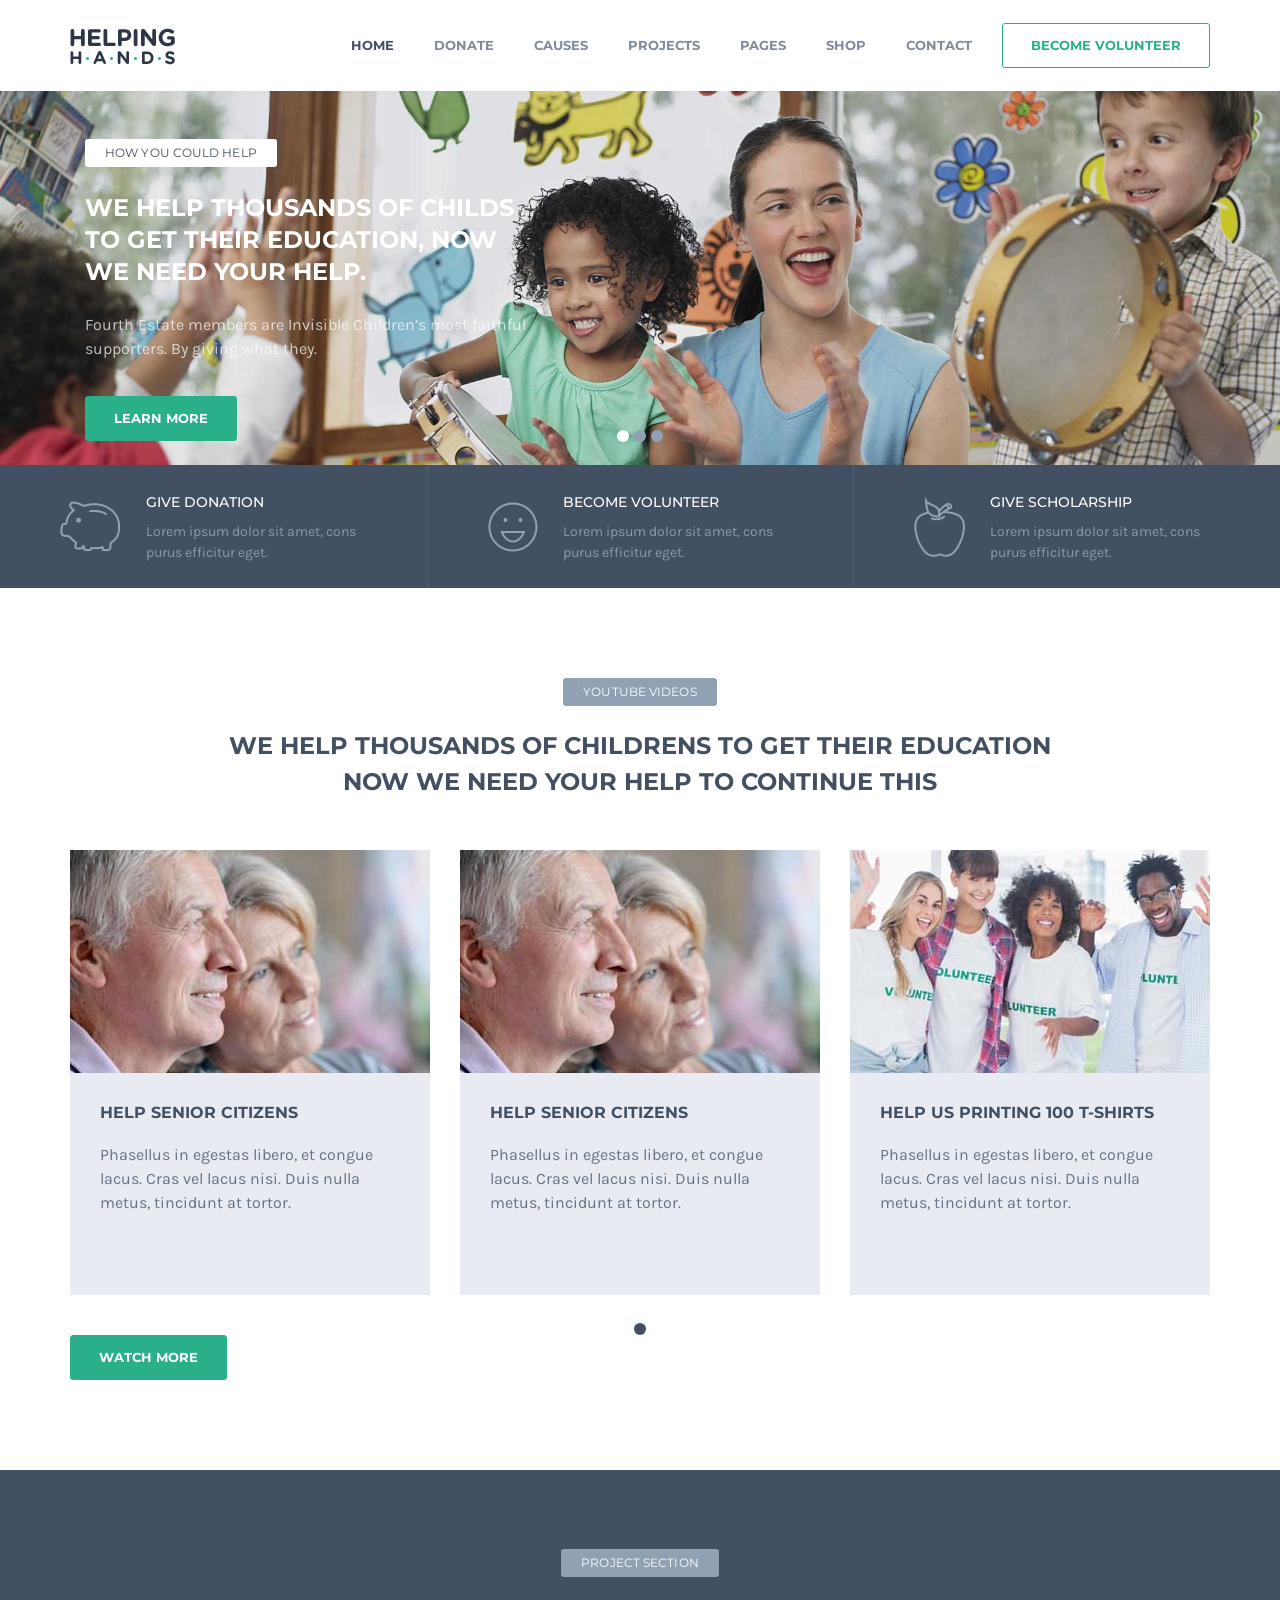
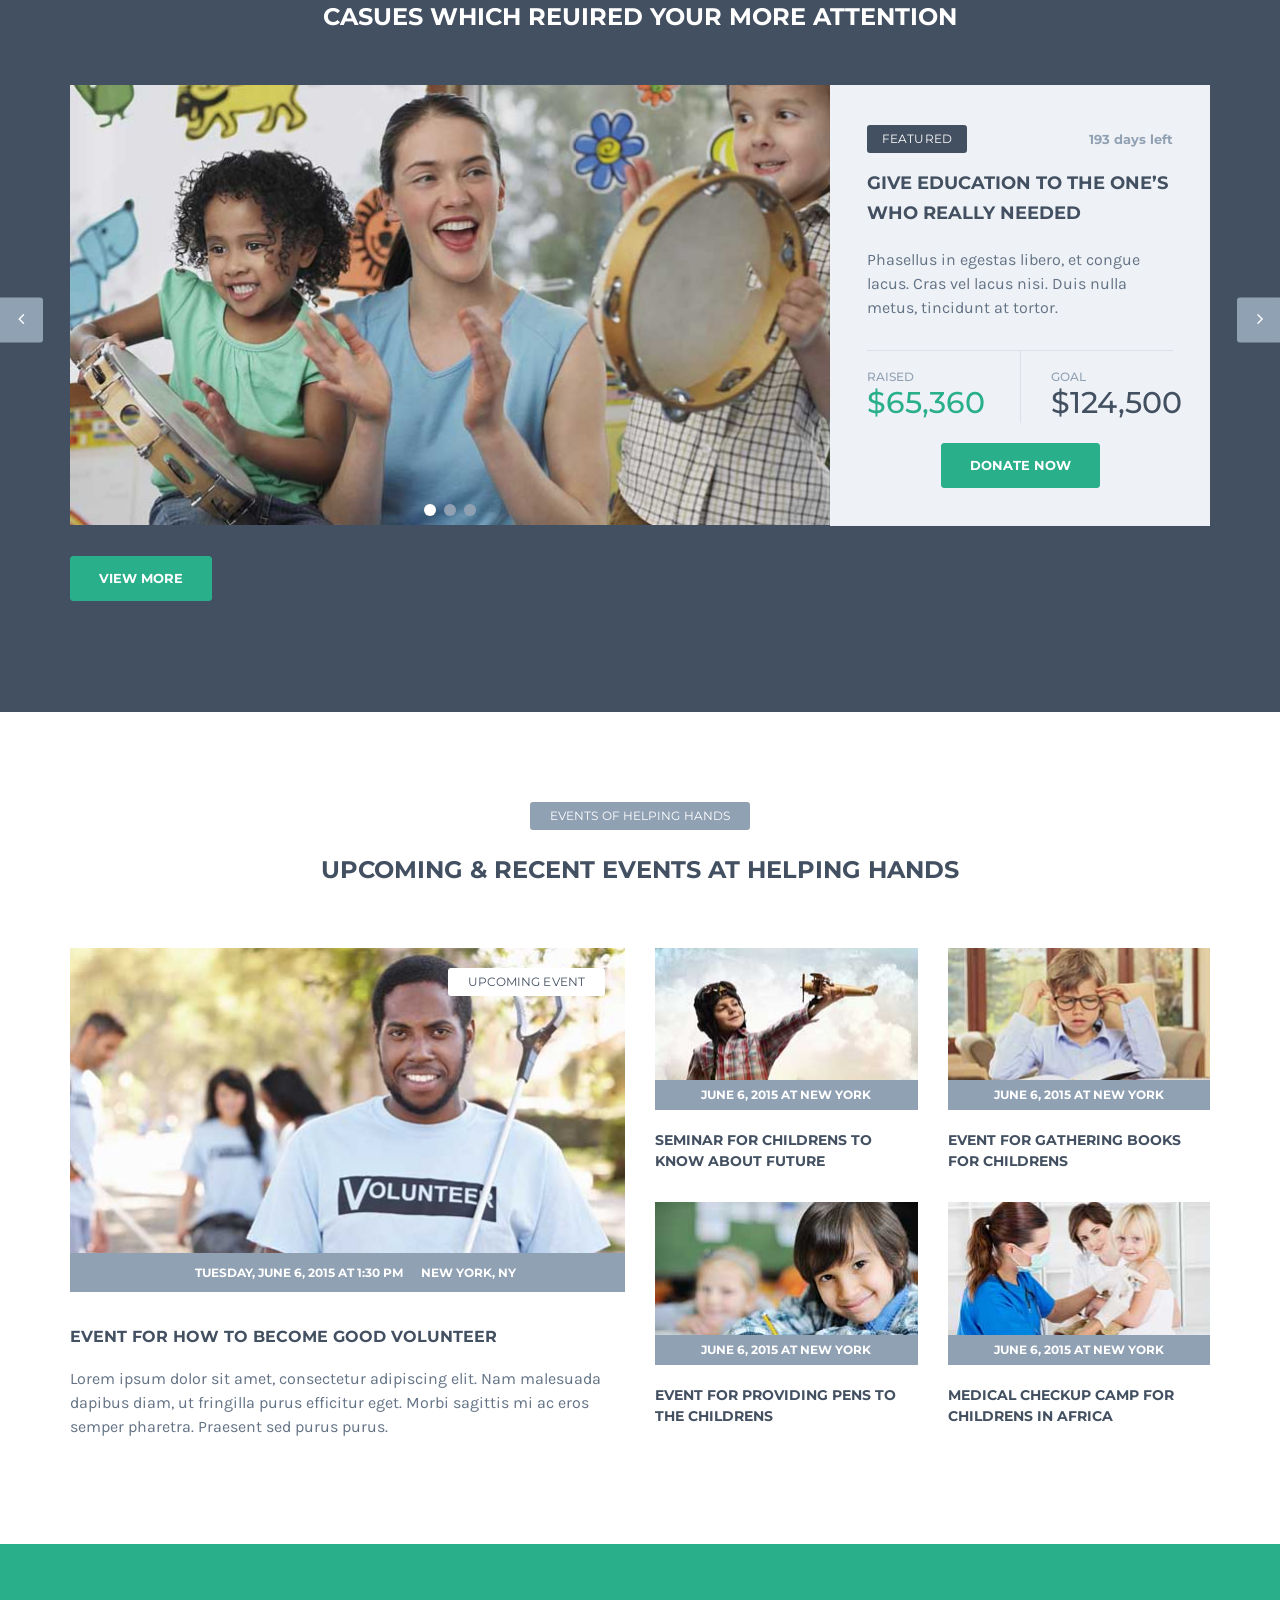
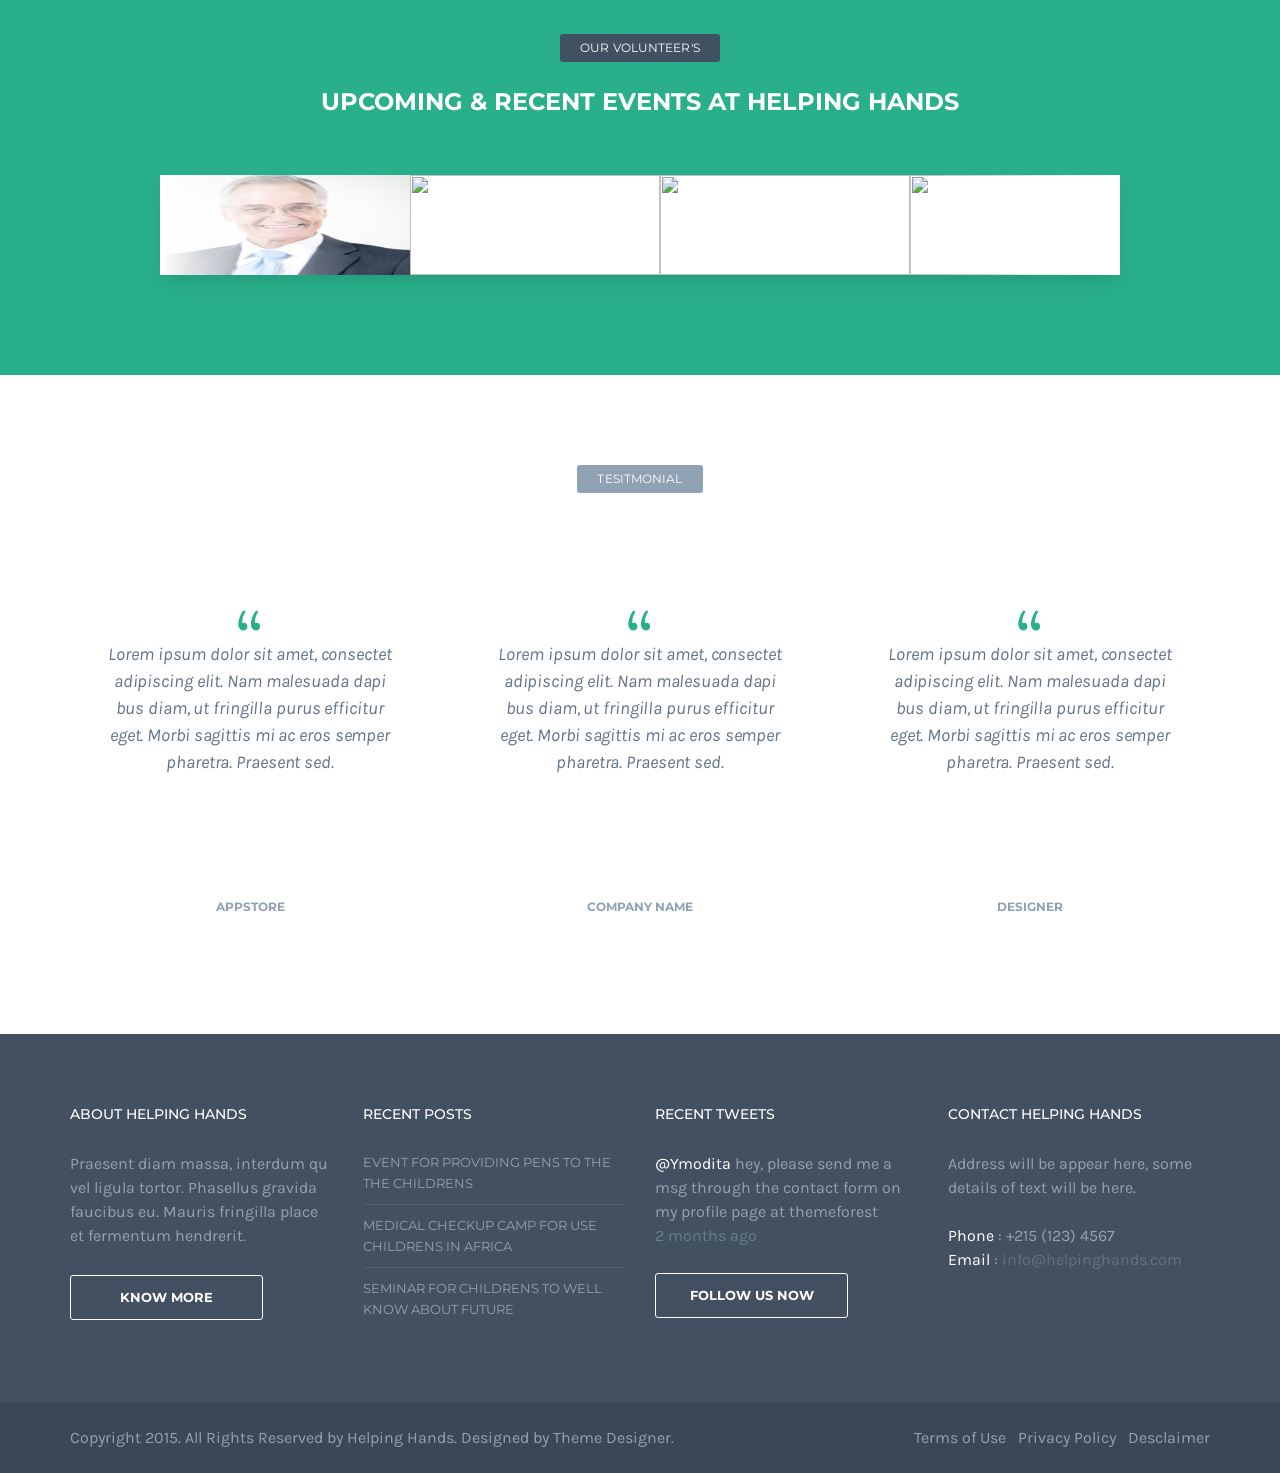
==== commit 67e34be6: "Merge pull request #3 from anitsingh367/Atharva/YTTriggers/Features Atharva/yt triggers/features" ====
--- a/HTML/index2.html
+++ b/HTML/index2.html
@@ -28,6 +28,11 @@
     <!--Bootstrap-->
     <link rel="stylesheet" href="css/bootstrap.min.css" />
     <link rel="stylesheet" href="css/bootstrap-theme.min.css" />
+    <!--Bootstrap Select-->
+    <link
+      rel="stylesheet"
+      href="vendors/bootstrap-select/css/bootstrap-select.min.css"
+    />
     <!--Font Awesome-->
     <link rel="stylesheet" href="css/font-awesome.min.css" />
     <!--Owl Carousel-->
@@ -37,14 +42,16 @@
 
     <!--Theme Styles-->
     <link rel="stylesheet" href="css/style.css" />
+    <link rel="stylesheet" href="./scss/slider.css" />
     <link rel="stylesheet" href="css/theme.css" />
+    <link rel="stylesheet" href="./hhh-theme/theme.css" />
 
     <!--[if lt IE 9]>
       <script src="js/html5shiv.min.js"></script>
       <script src="js/respond.min.js"></script>
     <![endif]-->
   </head>
-  <body>
+  <body class="home-page-2">
     <nav class="navbar navbar-default navbar-static-top">
       <div class="container">
         <div class="navbar-header">
@@ -184,13 +191,202 @@
     </nav>
 
     <!--Featured Slider-->
-    <section class="row featured_events">
+    <section class="row featured_news">
       <div class="item">
-        <img src="./images/beVolunteer.jpg" alt="" />
+        <img src="./images/featured-slider.jpg" alt="" />
         <div class="row caption m0">
-          <div class="caption_row">
-            <div class="container">
-              <div class="event_box featured_event_box row m0">
+          <div class="container">
+            <div class="volunteer_summery_box col-lg-5 col-md-10">
+              <h6 class="label label-default white">how you could help</h6>
+              <h3 class="news-title">
+                <a href="single.html"
+                  >WE HELP THOUSANDS OF CHILDs TO GET THEIR EDUCATION, NOW WE
+                  NEED YOUR HELP.</a
+                >
+              </h3>
+              <p>
+                Fourth Estate members are Invisible Children’s most faithful
+                supporters. By giving what they.
+              </p>
+              <a href="single.html" class="btn-primary">learn more</a>
+            </div>
+          </div>
+        </div>
+      </div>
+      <div class="item">
+        <img src="./images/featured-slider2.jpg" alt="" />
+        <div class="row caption m0">
+          <div class="container">
+            <div class="volunteer_summery_box col-lg-5 col-md-10">
+              <h6 class="label label-default white">how you could help</h6>
+              <h3 class="news-title">
+                <a href="single.html"
+                  >WE HELP THOUSANDS OF CHILDs TO GET THEIR EDUCATION, NOW WE
+                  NEED YOUR HELP.</a
+                >
+              </h3>
+              <p>
+                Fourth Estate members are Invisible Children’s most faithful
+                supporters. By giving what they.
+              </p>
+              <a href="single.html" class="btn-primary">learn more</a>
+            </div>
+          </div>
+        </div>
+      </div>
+      <div class="item">
+        <img src="./images/featured-slider.jpg" alt="" />
+        <div class="row caption m0">
+          <div class="container">
+            <div class="volunteer_summery_box col-lg-5 col-md-10">
+              <h6 class="label label-default white">how you could help</h6>
+              <h3 class="news-title">
+                <a href="single.html"
+                  >WE HELP THOUSANDS OF CHILDs TO GET THEIR EDUCATION, NOW WE
+                  NEED YOUR HELP.</a
+                >
+              </h3>
+              <p>
+                Fourth Estate members are Invisible Children’s most faithful
+                supporters. By giving what they.
+              </p>
+              <a href="single.html" class="btn-primary">learn more</a>
+            </div>
+          </div>
+        </div>
+      </div>
+    </section>
+
+    <div class="page-wrapper row">
+      <section class="how_help2 row">
+        <div class="col-md-4 help-process2">
+          <div class="media">
+            <div class="media-left">
+              <span><img src="images/help01.png" alt="" /></span>
+            </div>
+            <div class="media-body">
+              <h5>give donation</h5>
+              <p>Lorem ipsum dolor sit amet, cons purus efficitur eget.</p>
+            </div>
+          </div>
+        </div>
+        <div class="col-md-4 help-process2">
+          <div class="media">
+            <div class="media-left">
+              <span><img src="images/help02.png" alt="" /></span>
+            </div>
+            <div class="media-body">
+              <h5>become volunteer</h5>
+              <p>Lorem ipsum dolor sit amet, cons purus efficitur eget.</p>
+            </div>
+          </div>
+        </div>
+        <div class="col-md-4 help-process2">
+          <div class="media">
+            <div class="media-left">
+              <span><img src="images/help03.png" alt="" /></span>
+            </div>
+            <div class="media-body">
+              <h5>GIVE SCHOLARSHIP</h5>
+              <p>Lorem ipsum dolor sit amet, cons purus efficitur eget.</p>
+            </div>
+          </div>
+        </div>
+      </section>
+      <!-- YT Triggers -->
+      <section class="row our_causes">
+        <div class="container">
+          <div class="row sectionTitle text-center">
+            <h6 class="label label-default">YouTube Videos</h6>
+            <h3>
+              WE HELP THOUSANDS OF CHILDRENS TO GET THEIR EDUCATION NOW WE NEED
+              YOUR HELP TO CONTINUE THIS
+            </h3>
+          </div>
+
+          <div class="row">
+            <div class="causes_carousel style3">
+              <div class="item">
+                <div class="images_row row m0">
+                  <img src="./images/cause02.jpg" alt="" />
+                  <a href="#youtube_box" class="btn-primary">Watch Now</a>
+                </div>
+                <div class="cause_excepts row m0">
+                  <h4 class="cuase_title">
+                    <a href="single-cause.html">HELP SENIOR CITIZENS</a>
+                  </h4>
+                  <p>
+                    Phasellus in egestas libero, et congue lacus. Cras vel lacus
+                    nisi. Duis nulla metus, tincidunt at tortor.
+                  </p>
+                  <div class="row fund_progress m0"></div>
+                </div>
+              </div>
+              <div class="item">
+                <div class="images_row row m0">
+                  <img src="./images/cause02.jpg" alt="" />
+                  <a href="#youtube_box" class="btn-primary">Watch Now</a>
+                </div>
+                <div class="cause_excepts row m0">
+                  <h4 class="cuase_title">
+                    <a href="single-cause.html">HELP SENIOR CITIZENS</a>
+                  </h4>
+                  <p>
+                    Phasellus in egestas libero, et congue lacus. Cras vel lacus
+                    nisi. Duis nulla metus, tincidunt at tortor.
+                  </p>
+                  <div class="row fund_progress m0"></div>
+                </div>
+              </div>
+              <div class="item">
+                <div class="images_row row m0">
+                  <img src="./images/cause03.jpg" alt="" />
+                  <a href="#youtube_box" class="btn-primary">Watch Now</a>
+                </div>
+                <div class="cause_excepts row m0">
+                  <h4 class="cuase_title">
+                    <a href="single-cause.html"
+                      >HELP US PRINTING 100 T-SHIRTS</a
+                    >
+                  </h4>
+                  <p>
+                    Phasellus in egestas libero, et congue lacus. Cras vel lacus
+                    nisi. Duis nulla metus, tincidunt at tortor.
+                  </p>
+                  <div class="row fund_progress m0"></div>
+                </div>
+              </div>
+            </div>
+          </div>
+          <a href="#youtube_box" class="btn-primary">Watch More</a>
+        </div>
+      </section>
+      <!-- Projects Sections -->
+      <section class="row featured_causes_row">
+        <div class="container">
+          <div class="row sectionTitle text-center">
+            <h6 class="label label-default">Project Section</h6>
+            <h3>CASUES WHICH REUIRED YOUR MORE ATTENTION</h3>
+          </div>
+          <div class="featured_causes">
+            <!--Iteam-->
+            <div class="item row m0">
+              <div class="col-lg-8">
+                <div class="row">
+                  <div class="cause_imgs">
+                    <div class="item">
+                      <img src="./images/recent_cause.jpg" alt="" />
+                    </div>
+                    <div class="item">
+                      <img src="./images/recent_cause2.jpg" alt="" />
+                    </div>
+                    <div class="item">
+                      <img src="./images/recent_cause3.jpg" alt="" />
+                    </div>
+                  </div>
+                </div>
+              </div>
+              <div class="event_box featured_event_box col-lg-4">
                 <div class="event_meta row m0">
                   <div class="label label-default pull-left">featured</div>
                   <div class="pull-right days_left">193 days left</div>
@@ -219,15 +415,24 @@
                 </div>
               </div>
             </div>
-          </div>
-        </div>
-      </div>
-      <div class="item">
-        <img src="./images/cause02.jpg" alt="" />
-        <div class="row caption m0">
-          <div class="caption_row">
-            <div class="container">
-              <div class="event_box featured_event_box row m0">
+            <!--Iteam-->
+            <div class="item row m0">
+              <div class="col-lg-8">
+                <div class="row">
+                  <div class="cause_imgs">
+                    <div class="item">
+                      <img src="./images/recent_cause.jpg" alt="" />
+                    </div>
+                    <div class="item">
+                      <img src="./images/recent_cause.jpg" alt="" />
+                    </div>
+                    <div class="item">
+                      <img src="./images/recent_cause.jpg" alt="" />
+                    </div>
+                  </div>
+                </div>
+              </div>
+              <div class="event_box featured_event_box col-lg-4">
                 <div class="event_meta row m0">
                   <div class="label label-default pull-left">featured</div>
                   <div class="pull-right days_left">193 days left</div>
@@ -257,1174 +462,368 @@
               </div>
             </div>
           </div>
-        </div>
-      </div>
-      <div class="item">
-        <img src="./images/beVolunteer.jpg" alt="" />
-        <div class="row caption m0">
-          <div class="caption_row">
-            <div class="container">
-              <div class="event_box featured_event_box row m0">
-                <div class="event_meta row m0">
-                  <div class="label label-default pull-left">featured</div>
-                  <div class="pull-right days_left">193 days left</div>
-                </div>
-                <h4 class="event_link">
-                  <a href="single-event.html"
-                    >GIVE EDUCATION TO THE ONE’S WHO REALLY NEEDED</a
+          <a href="#" class="btn-primary">View More</a>
+        </div>
+      </section>
+      <!-- Event Section -->
+      <section class="row upcoming_recent_events style2">
+        <div class="container">
+          <div class="row sectionTitle text-center">
+            <h6 class="label label-default">EvENTS OF HELPING HANDS</h6>
+            <h3>UPCOMING &amp; RECENT EVENTS AT HELPING HANDS</h3>
+          </div>
+          <div class="row">
+            <div class="col-sm-12 col-md-6 upcoming_events">
+              <div class="row event_cover_photo">
+                <img
+                  src="./images/upcoming01.jpg"
+                  alt=""
+                  class="img-responsive"
+                />
+                <div class="upcoming_label label">upcoming event</div>
+                <h6 class="event_time_loc">
+                  <span class="by"></span>
+                  <span class="date_time"
+                    >TUESDAY, JUNE 6, 2015 AT 1:30 PM</span
                   >
-                </h4>
+                  <span class="loc">NEW YORK, NY</span>
+                </h6>
+              </div>
+              <h4 class="event_title">
+                <a href="single-event.html"
+                  >EVENT FOR HOW TO BECOME GOOD VOLUNTEER</a
+                >
+              </h4>
+              <p class="event_summery">
+                Lorem ipsum dolor sit amet, consectetur adipiscing elit. Nam
+                malesuada dapibus diam, ut fringilla purus efficitur eget. Morbi
+                sagittis mi ac eros semper pharetra. Praesent sed purus purus.
+              </p>
+            </div>
+            <div class="col-sm-6 col-md-3 upcoming_events">
+              <div class="row event_cover_photo">
+                <img
+                  src="./images/upcoming02.jpg"
+                  alt=""
+                  class="img-responsive"
+                />
+                <h6 class="event_time_loc">
+                  <span class="date_time">JUNE 6, 2015 AT NEW YORK</span>
+                </h6>
+              </div>
+              <h5 class="event_title">
+                <a href="single-event.html"
+                  >SEMINAR FOR Childrens to know about FUTURE</a
+                >
+              </h5>
+            </div>
+            <div class="col-sm-6 col-md-3 upcoming_events">
+              <div class="row event_cover_photo">
+                <img
+                  src="./images/upcoming03.jpg"
+                  alt=""
+                  class="img-responsive"
+                />
+                <h6 class="event_time_loc">
+                  <span class="date_time">JUNE 6, 2015 AT NEW YORK</span>
+                </h6>
+              </div>
+              <h5 class="event_title">
+                <a href="single-event.html"
+                  >EVENT FOR GATHERING BOOKS FOR CHILDRENS</a
+                >
+              </h5>
+            </div>
+            <div class="col-sm-6 col-md-3 upcoming_events">
+              <div class="row event_cover_photo">
+                <img
+                  src="./images/upcoming04.jpg"
+                  alt=""
+                  class="img-responsive"
+                />
+                <h6 class="event_time_loc">
+                  <span class="date_time">JUNE 6, 2015 AT NEW YORK</span>
+                </h6>
+              </div>
+              <h5 class="event_title">
+                <a href="single-event.html"
+                  >EVENT FOR PROVIDING PENS TO THE CHILDRENS</a
+                >
+              </h5>
+            </div>
+            <div class="col-sm-6 col-md-3 upcoming_events">
+              <div class="row event_cover_photo">
+                <img
+                  src="./images/upcoming05.jpg"
+                  alt=""
+                  class="img-responsive"
+                />
+                <h6 class="event_time_loc">
+                  <span class="date_time">JUNE 6, 2015 AT NEW YORK</span>
+                </h6>
+              </div>
+              <h5 class="event_title">
+                <a href="single-event.html"
+                  >MEDICAL CHECKUP CAMP FOR CHILDRENS IN AFRICA</a
+                >
+              </h5>
+            </div>
+          </div>
+        </div>
+      </section>
+      <!-- Volunteer Section -->
+      <section class="row quotes_row style2">
+        <div class="container">
+          <div class="row sectionTitle text-center">
+            <h6 class="label label-default">Our Volunteer's</h6>
+            <h3>UPCOMING &amp; RECENT EVENTS AT HELPING HANDS</h3>
+          </div>
+          <div class="slider">
+            <div class="slide-track">
+              <div class="slide">
+                <img
+                  src="./images/donors/1.jpg"
+                  height="100"
+                  width="250"
+                  alt=""
+                />
+              </div>
+              <div class="slide">
+                <img
+                  src="https://s3-us-west-2.amazonaws.com/s.cdpn.io/557257/2.png"
+                  height="100"
+                  width="250"
+                  alt=""
+                />
+              </div>
+              <div class="slide">
+                <img
+                  src="https://s3-us-west-2.amazonaws.com/s.cdpn.io/557257/3.png"
+                  height="100"
+                  width="250"
+                  alt=""
+                />
+              </div>
+              <div class="slide">
+                <img
+                  src="https://s3-us-west-2.amazonaws.com/s.cdpn.io/557257/4.png"
+                  height="100"
+                  width="250"
+                  alt=""
+                />
+              </div>
+              <div class="slide">
+                <img
+                  src="https://s3-us-west-2.amazonaws.com/s.cdpn.io/557257/5.png"
+                  height="100"
+                  width="250"
+                  alt=""
+                />
+              </div>
+              <div class="slide">
+                <img
+                  src="https://s3-us-west-2.amazonaws.com/s.cdpn.io/557257/6.png"
+                  height="100"
+                  width="250"
+                  alt=""
+                />
+              </div>
+              <div class="slide">
+                <img
+                  src="https://s3-us-west-2.amazonaws.com/s.cdpn.io/557257/7.png"
+                  height="100"
+                  width="250"
+                  alt=""
+                />
+              </div>
+              <div class="slide">
+                <img
+                  src="https://s3-us-west-2.amazonaws.com/s.cdpn.io/557257/1.png"
+                  height="100"
+                  width="250"
+                  alt=""
+                />
+              </div>
+              <div class="slide">
+                <img
+                  src="https://s3-us-west-2.amazonaws.com/s.cdpn.io/557257/2.png"
+                  height="100"
+                  width="250"
+                  alt=""
+                />
+              </div>
+              <div class="slide">
+                <img
+                  src="https://s3-us-west-2.amazonaws.com/s.cdpn.io/557257/3.png"
+                  height="100"
+                  width="250"
+                  alt=""
+                />
+              </div>
+              <div class="slide">
+                <img
+                  src="https://s3-us-west-2.amazonaws.com/s.cdpn.io/557257/4.png"
+                  height="100"
+                  width="250"
+                  alt=""
+                />
+              </div>
+              <div class="slide">
+                <img
+                  src="https://s3-us-west-2.amazonaws.com/s.cdpn.io/557257/5.png"
+                  height="100"
+                  width="250"
+                  alt=""
+                />
+              </div>
+              <div class="slide">
+                <img
+                  src="https://s3-us-west-2.amazonaws.com/s.cdpn.io/557257/6.png"
+                  height="100"
+                  width="250"
+                  alt=""
+                />
+              </div>
+              <div class="slide">
+                <img
+                  src="https://s3-us-west-2.amazonaws.com/s.cdpn.io/557257/7.png"
+                  height="100"
+                  width="250"
+                  alt=""
+                />
+              </div>
+            </div>
+          </div>
+        </div>
+      </section>
+      <!-- Tesitmonial -->
+      <section class="row quotes_row1">
+        <div class="container">
+          <div class="row sectionTitle text-center">
+            <h6 class="label label-default">Tesitmonial</h6>
+            <h3>UPCOMING &amp; RECENT EVENTS AT HELPING HANDS</h3>
+          </div>
+          <div class="row">
+            <div class="col-sm-4 quotation_block text-center">
+              <div class="quote_block row">
+                <span class="quote_sign">“</span>
                 <p>
-                  Phasellus in egestas libero, et congue lacus. Cras vel lacus
-                  nisi. Duis nulla metus, tincidunt at tortor.
+                  Lorem ipsum dolor sit amet, consectet adipiscing elit. Nam
+                  malesuada dapi bus diam, ut fringilla purus efficitur eget.
+                  Morbi sagittis mi ac eros semper pharetra. Praesent sed.
                 </p>
-                <div class="row fund_raises m0">
-                  <div class="pull-left raised amount_box">
-                    <h6>raised</h6>
-                    <h2>$65,360</h2>
-                  </div>
-                  <div class="pull-left goal amount_box">
-                    <h6>goal</h6>
-                    <h2>$124,500</h2>
-                  </div>
-                </div>
-                <div class="row m0 text-center">
-                  <a href="#donate_box" class="btn-primary">donate now</a>
-                </div>
-              </div>
-            </div>
-          </div>
-        </div>
-      </div>
-    </section>
-
-    <section class="how_help row sectionGap">
-      <div class="container">
-        <div class="row sectionTitle text-center">
-          <h6 class="label label-default">how you could help</h6>
-          <h3>
-            WE HELP THOUSANDS OF CHILDRENS TO GET THEIR EDUCATION NOW WE NEED
-            YOUR HELP TO CONTINUE THIS
-          </h3>
-        </div>
-        <div class="row help-process_row">
-          <div class="col-sm-4 help-process">
-            <div class="icon_box row m0">
-              <img src="images/help01.png" alt="" />
-            </div>
-            <h5>GIVE DONATION</h5>
-            <p>
-              Lorem ipsum dolor sit amet, consectetur adipis purus efficitur
-              eget. Morbi sagittis mi eros porttitor auctor dui, in bibendum.
-            </p>
-          </div>
-          <div class="col-sm-4 help-process">
-            <div class="icon_box row m0">
-              <img src="images/help02.png" alt="" />
-            </div>
-            <h5>BECOME VOLUNTEER</h5>
-            <p>
-              Lorem ipsum dolor sit amet, consectetur adipis purus efficitur
-              eget. Morbi sagittis mi eros porttitor auctor dui, in bibendum.
-            </p>
-          </div>
-          <div class="col-sm-4 help-process">
-            <div class="icon_box row m0">
-              <img src="images/help03.png" alt="" />
-            </div>
-            <h5>GIVE SCHOLARSHIP</h5>
-            <p>
-              Lorem ipsum dolor sit amet, consectetur adipis purus efficitur
-              eget. Morbi sagittis mi eros porttitor auctor dui, in bibendum.
-            </p>
-          </div>
-        </div>
-        <div class="row m0 buttons">
-          <a href="#donate_box" class="btn-primary">donate now</a>
-          <a href="volunteer.html" class="btn-primary btn-outline"
-            >BECOME VOLUNTEER</a
-          >
-        </div>
-      </div>
-    </section>
-
-    <!--Our Casuses-->
-    <section class="row our_casuses">
-      <div class="container">
-        <div class="row sectionTitle text-center">
-          <h6 class="label label-default">our causes</h6>
-          <h3>CHECK THE ACTIVE CAUSES AND HELP US</h3>
-        </div>
-        <div class="row">
-          <div class="causes_carousel">
-            <div class="item">
-              <div class="images_row row m0">
-                <div
-                  id="causes_carousel_inner"
-                  class="carousel slide"
-                  data-ride="carousel"
-                  data-interval="3000"
-                >
-                  <!-- Wrapper for slides -->
-                  <div class="carousel-inner" role="listbox">
-                    <div class="item active">
-                      <img
-                        src="http://themedesigner.in.dimgx.net/demo/Helping-Hands/images/cause01.jpg"
-                        alt=""
-                      />
-                    </div>
-                    <div class="item">
-                      <img
-                        src="http://themedesigner.in.dimgx.net/demo/Helping-Hands/images/cause02.jpg"
-                        alt=""
-                      />
-                    </div>
-                  </div>
-
-                  <!-- Indicators -->
-                  <ol class="carousel-indicators">
-                    <li
-                      data-target="#causes_carousel_inner"
-                      data-slide-to="0"
-                      class="active"
-                    ></li>
-                    <li
-                      data-target="#causes_carousel_inner"
-                      data-slide-to="1"
-                    ></li>
-                  </ol>
-                </div>
-                <a href="#donate_box" class="btn-primary">donate now</a>
-              </div>
-              <div class="cause_excepts row m0">
-                <h4 class="cuase_title">
-                  <a href="single-cause.html">GIVE EDUCATION TO CHILDRENS</a>
-                </h4>
+              </div>
+              <h5>Andy Dufresne</h5>
+              <h6>Appstore</h6>
+            </div>
+            <div class="col-sm-4 quotation_block text-center">
+              <div class="quote_block row">
+                <span class="quote_sign">“</span>
                 <p>
-                  Phasellus in egestas libero, et congue lacus. Cras vel lacus
-                  nisi. Duis nulla metus, tincidunt at tortor.
+                  Lorem ipsum dolor sit amet, consectet adipiscing elit. Nam
+                  malesuada dapi bus diam, ut fringilla purus efficitur eget.
+                  Morbi sagittis mi ac eros semper pharetra. Praesent sed.
                 </p>
-                <div class="row fund_progress m0">
-                  <div class="progress">
-                    <div
-                      class="progress-bar"
-                      role="progressbar"
-                      aria-valuenow="68"
-                      aria-valuemin="0"
-                      aria-valuemax="100"
-                    >
-                      <div class="percentage">
-                        <span class="counter">68</span>%
-                      </div>
-                    </div>
-                  </div>
-                </div>
-                <div class="row fund_raises m0">
-                  <div class="pull-left raised amount_box">
-                    <h6>raised</h6>
-                    <h3>$65,360</h3>
-                  </div>
-                  <div class="pull-left goal amount_box">
-                    <h6>goal</h6>
-                    <h3>$124,500</h3>
-                  </div>
-                </div>
-              </div>
-            </div>
-            <div class="item">
-              <div class="images_row row m0">
-                <img
-                  src="http://themedesigner.in.dimgx.net/demo/Helping-Hands/images/cause02.jpg"
-                  alt=""
-                />
-                <a href="#donate_box" class="btn-primary">donate now</a>
-              </div>
-              <div class="cause_excepts row m0">
-                <h4 class="cuase_title">
-                  <a href="single-cause.html">HELP SENIOR CITIZENS</a>
-                </h4>
+              </div>
+              <h5>John Doe</h5>
+              <h6>Company Name</h6>
+            </div>
+            <div class="col-sm-4 quotation_block text-center">
+              <div class="quote_block row">
+                <span class="quote_sign">“</span>
                 <p>
-                  Phasellus in egestas libero, et congue lacus. Cras vel lacus
-                  nisi. Duis nulla metus, tincidunt at tortor.
+                  Lorem ipsum dolor sit amet, consectet adipiscing elit. Nam
+                  malesuada dapi bus diam, ut fringilla purus efficitur eget.
+                  Morbi sagittis mi ac eros semper pharetra. Praesent sed.
                 </p>
-                <div class="row fund_progress m0">
-                  <div class="progress">
-                    <div
-                      class="progress-bar"
-                      role="progressbar"
-                      aria-valuenow="68"
-                      aria-valuemin="0"
-                      aria-valuemax="100"
-                    >
-                      <div class="percentage">
-                        <span class="counter">68</span>%
-                      </div>
-                    </div>
-                  </div>
-                </div>
-                <div class="row fund_raises m0">
-                  <div class="pull-left raised amount_box">
-                    <h6>raised</h6>
-                    <h3>$65,360</h3>
-                  </div>
-                  <div class="pull-left goal amount_box">
-                    <h6>goal</h6>
-                    <h3>$124,500</h3>
-                  </div>
-                </div>
-              </div>
-            </div>
-            <div class="item">
-              <div class="images_row row m0">
-                <img
-                  src="http://themedesigner.in.dimgx.net/demo/Helping-Hands/images/cause03.jpg"
-                  alt=""
-                />
-                <a href="#donate_box" class="btn-primary">donate now</a>
-              </div>
-              <div class="cause_excepts row m0">
-                <h4 class="cuase_title">
-                  <a href="single-cause.html">HELP US PRINTING 100 T-SHIRTS</a>
-                </h4>
+              </div>
+              <h5>James Flintoff</h5>
+              <h6>Designer</h6>
+            </div>
+          </div>
+        </div>
+      </section>
+
+      <footer class="row foooter footer2">
+        <div class="container">
+          <div class="row footer_sidebar">
+            <div class="widget widget-about col-sm-6 col-md-3">
+              <h5 class="widget-title">about helping hands</h5>
+              <p>
+                Praesent diam massa, interdum qu vel ligula tortor. Phasellus
+                gravida faucibus eu. Mauris fringilla place et fermentum
+                hendrerit.
+              </p>
+              <a href="about.html" class="btn-primary btn-outline white"
+                >know more</a
+              >
+            </div>
+            <div class="widget widget-recent-posts col-sm-6 col-md-3">
+              <h5 class="widget-title">recent posts</h5>
+              <ul class="nav recent-posts">
+                <li>
+                  <a href="single.html"
+                    >EVENT FOR PROVIDING PENS TO THE THE CHILDRENS</a
+                  >
+                </li>
+                <li>
+                  <a href="single.html"
+                    >MEDICAL CHECKUP CAMP FOR USE CHILDRENS IN AFRICA</a
+                  >
+                </li>
+                <li>
+                  <a href="single.html"
+                    >SEMINAR FOR Childrens to WELL know about FUTURE</a
+                  >
+                </li>
+              </ul>
+            </div>
+            <div class="widget widget-recent-tweets col-sm-6 col-md-3">
+              <h5 class="widget-title">recent tweets</h5>
+              <div class="tweet m0">
                 <p>
-                  Phasellus in egestas libero, et congue lacus. Cras vel lacus
-                  nisi. Duis nulla metus, tincidunt at tortor.
+                  <a href="#">@Ymodita</a> hey, please send me a msg through the
+                  contact form on my profile page at themeforest <br />
+                  <span class="time_past">2 months ago</span>
                 </p>
-                <div class="row fund_progress m0">
-                  <div class="progress">
-                    <div
-                      class="progress-bar"
-                      role="progressbar"
-                      aria-valuenow="68"
-                      aria-valuemin="0"
-                      aria-valuemax="100"
-                    >
-                      <div class="percentage">
-                        <span class="counter">68</span>%
-                      </div>
-                    </div>
-                  </div>
-                </div>
-                <div class="row fund_raises m0">
-                  <div class="pull-left raised amount_box">
-                    <h6>raised</h6>
-                    <h3>$65,360</h3>
-                  </div>
-                  <div class="pull-left goal amount_box">
-                    <h6>goal</h6>
-                    <h3>$124,500</h3>
-                  </div>
-                </div>
-              </div>
-            </div>
-            <div class="item">
-              <div class="images_row row m0">
-                <img
-                  src="http://themedesigner.in.dimgx.net/demo/Helping-Hands/images/cause02.jpg"
-                  alt=""
-                />
-                <a href="#donate_box" class="btn-primary">donate now</a>
-              </div>
-              <div class="cause_excepts row m0">
-                <h4 class="cuase_title">
-                  <a href="single-cause.html">HELP SENIOR CITIZENS</a>
-                </h4>
-                <p>
-                  Phasellus in egestas libero, et congue lacus. Cras vel lacus
-                  nisi. Duis nulla metus, tincidunt at tortor.
-                </p>
-                <div class="row fund_progress m0">
-                  <div class="progress">
-                    <div
-                      class="progress-bar"
-                      role="progressbar"
-                      aria-valuenow="68"
-                      aria-valuemin="0"
-                      aria-valuemax="100"
-                    >
-                      <div class="percentage">
-                        <span class="counter">68</span>%
-                      </div>
-                    </div>
-                  </div>
-                </div>
-                <div class="row fund_raises m0">
-                  <div class="pull-left raised amount_box">
-                    <h6>raised</h6>
-                    <h3>$65,360</h3>
-                  </div>
-                  <div class="pull-left goal amount_box">
-                    <h6>goal</h6>
-                    <h3>$124,500</h3>
-                  </div>
-                </div>
-              </div>
-            </div>
-            <div class="item">
-              <div class="images_row row m0">
-                <img
-                  src="http://themedesigner.in.dimgx.net/demo/Helping-Hands/images/cause03.jpg"
-                  alt=""
-                />
-                <a href="#donate_box" class="btn-primary">donate now</a>
-              </div>
-              <div class="cause_excepts row m0">
-                <h4 class="cuase_title">
-                  <a href="single-cause.html">HELP US PRINTING 100 T-SHIRTS</a>
-                </h4>
-                <p>
-                  Phasellus in egestas libero, et congue lacus. Cras vel lacus
-                  nisi. Duis nulla metus, tincidunt at tortor.
-                </p>
-                <div class="row fund_progress m0">
-                  <div class="progress">
-                    <div
-                      class="progress-bar"
-                      role="progressbar"
-                      aria-valuenow="68"
-                      aria-valuemin="0"
-                      aria-valuemax="100"
-                    >
-                      <div class="percentage">
-                        <span class="counter">68</span>%
-                      </div>
-                    </div>
-                  </div>
-                </div>
-                <div class="row fund_raises m0">
-                  <div class="pull-left raised amount_box">
-                    <h6>raised</h6>
-                    <h3>$65,360</h3>
-                  </div>
-                  <div class="pull-left goal amount_box">
-                    <h6>goal</h6>
-                    <h3>$124,500</h3>
-                  </div>
-                </div>
-              </div>
-            </div>
-            <div class="item">
-              <div class="images_row row m0">
-                <img
-                  src="http://themedesigner.in.dimgx.net/demo/Helping-Hands/images/cause02.jpg"
-                  alt=""
-                />
-                <a href="#donate_box" class="btn-primary">donate now</a>
-              </div>
-              <div class="cause_excepts row m0">
-                <h4 class="cuase_title">
-                  <a href="single-cause.html">HELP SENIOR CITIZENS</a>
-                </h4>
-                <p>
-                  Phasellus in egestas libero, et congue lacus. Cras vel lacus
-                  nisi. Duis nulla metus, tincidunt at tortor.
-                </p>
-                <div class="row fund_progress m0">
-                  <div class="progress">
-                    <div
-                      class="progress-bar"
-                      role="progressbar"
-                      aria-valuenow="68"
-                      aria-valuemin="0"
-                      aria-valuemax="100"
-                    >
-                      <div class="percentage">
-                        <span class="counter">68</span>%
-                      </div>
-                    </div>
-                  </div>
-                </div>
-                <div class="row fund_raises m0">
-                  <div class="pull-left raised amount_box">
-                    <h6>raised</h6>
-                    <h3>$65,360</h3>
-                  </div>
-                  <div class="pull-left goal amount_box">
-                    <h6>goal</h6>
-                    <h3>$124,500</h3>
-                  </div>
-                </div>
-              </div>
-            </div>
-            <div class="item">
-              <div class="images_row row m0">
-                <img
-                  src="http://themedesigner.in.dimgx.net/demo/Helping-Hands/images/cause03.jpg"
-                  alt=""
-                />
-                <a href="#donate_box" class="btn-primary">donate now</a>
-              </div>
-              <div class="cause_excepts row m0">
-                <h4 class="cuase_title">
-                  <a href="single-cause.html">HELP US PRINTING 100 T-SHIRTS</a>
-                </h4>
-                <p>
-                  Phasellus in egestas libero, et congue lacus. Cras vel lacus
-                  nisi. Duis nulla metus, tincidunt at tortor.
-                </p>
-                <div class="row fund_progress m0">
-                  <div class="progress">
-                    <div
-                      class="progress-bar"
-                      role="progressbar"
-                      aria-valuenow="68"
-                      aria-valuemin="0"
-                      aria-valuemax="100"
-                    >
-                      <div class="percentage">
-                        <span class="counter">68</span>%
-                      </div>
-                    </div>
-                  </div>
-                </div>
-                <div class="row fund_raises m0">
-                  <div class="pull-left raised amount_box">
-                    <h6>raised</h6>
-                    <h3>$65,360</h3>
-                  </div>
-                  <div class="pull-left goal amount_box">
-                    <h6>goal</h6>
-                    <h3>$124,500</h3>
-                  </div>
-                </div>
-              </div>
-            </div>
-          </div>
-        </div>
-      </div>
-    </section>
-    <!-- Volunteers -->
-    <section class="row upcoming_recent_events">
-      <div class="container">
-        <div class="row sectionTitle text-center">
-          <h6 class="label label-default">EvENTS OF HELPING HANDS</h6>
-          <h3>UPCOMING &amp; RECENT EVENTS AT HELPING HANDS</h3>
-        </div>
-        <div class="row">
-          <div class="col-sm-12 col-md-6 upcoming_events">
-            <div class="row event_cover_photo">
-              <img
-                src="http://themedesigner.in.dimgx.net/demo/Helping-Hands/images/upcoming01.jpg"
-                alt=""
-                class="img-responsive"
-              />
-              <div class="upcoming_label label">upcoming event</div>
-              <h6 class="event_time_loc">
-                <span class="by">JOHN DOE</span>
-                <span class="date_time">TUESDAY, JUNE 6, 2015 AT 1:30 PM</span>
-                <span class="loc">NEW YORK, NY</span>
-              </h6>
-            </div>
-            <h4 class="event_title">
-              <a href="single-event.html"
-                >EVENT FOR HOW TO BECOME GOOD VOLUNTEER</a
+              </div>
+              <a href="#" class="btn-primary btn-outline white"
+                >follow us now</a
               >
-            </h4>
-            <p class="event_summery">
-              Lorem ipsum dolor sit amet, consectetur adipiscing elit. Nam
-              malesuada dapibus diam, ut fringilla purus efficitur eget. Morbi
-              sagittis mi ac eros semper pharetra. Praesent sed purus purus.
-            </p>
-          </div>
-          <div class="col-sm-6 col-md-3 upcoming_events">
-            <div class="row event_cover_photo">
-              <img
-                src="http://themedesigner.in.dimgx.net/demo/Helping-Hands/images/upcoming02.jpg"
-                alt=""
-                class="img-responsive"
-              />
-              <h6 class="event_time_loc">
-                <span class="date_time">JUNE 6, 2015 AT NEW YORK</span>
-              </h6>
-            </div>
-            <h5 class="event_title">
-              <a href="single-event.html"
-                >SEMINAR FOR Childrens to know about FUTURE</a
-              >
-            </h5>
-          </div>
-          <div class="col-sm-6 col-md-3 upcoming_events">
-            <div class="row event_cover_photo">
-              <img
-                src="http://themedesigner.in.dimgx.net/demo/Helping-Hands/images/upcoming03.jpg"
-                alt=""
-                class="img-responsive"
-              />
-              <h6 class="event_time_loc">
-                <span class="date_time">JUNE 6, 2015 AT NEW YORK</span>
-              </h6>
-            </div>
-            <h5 class="event_title">
-              <a href="single-event.html"
-                >EVENT FOR GATHERING BOOKS FOR CHILDRENS</a
-              >
-            </h5>
-          </div>
-          <div class="col-sm-6 col-md-3 upcoming_events">
-            <div class="row event_cover_photo">
-              <img
-                src="http://themedesigner.in.dimgx.net/demo/Helping-Hands/images/upcoming04.jpg"
-                alt=""
-                class="img-responsive"
-              />
-              <h6 class="event_time_loc">
-                <span class="date_time">JUNE 6, 2015 AT NEW YORK</span>
-              </h6>
-            </div>
-            <h5 class="event_title">
-              <a href="single-event.html"
-                >EVENT FOR PROVIDING PENS TO THE CHILDRENS</a
-              >
-            </h5>
-          </div>
-          <div class="col-sm-6 col-md-3 upcoming_events">
-            <div class="row event_cover_photo">
-              <img
-                src="http://themedesigner.in.dimgx.net/demo/Helping-Hands/images/upcoming05.jpg"
-                alt=""
-                class="img-responsive"
-              />
-              <h6 class="event_time_loc">
-                <span class="date_time">JUNE 6, 2015 AT NEW YORK</span>
-              </h6>
-            </div>
-            <h5 class="event_title">
-              <a href="single-event.html"
-                >MEDICAL CHECKUP CAMP FOR CHILDRENS IN AFRICA</a
-              >
-            </h5>
-          </div>
-        </div>
-      </div>
-    </section>
-
-    <section class="row recent_products">
-      <div class="container">
-        <div class="row sectionTitle text-center">
-          <h6 class="label label-default">most recent products</h6>
-          <h3>WE NEED YOUR HELP TO HELP OTHERS, SEE OUR CAUSES</h3>
-        </div>
-        <div class="row">
-          <div class="recent_product_carosel">
-            <!--Product-->
-            <div class="item product">
-              <div class="images_row row m0">
-                <div
-                  id="product_carousel_inner"
-                  class="carousel slide"
-                  data-ride="carousel"
-                  data-interval="3000"
-                >
-                  <!-- Wrapper for slides -->
-                  <div class="carousel-inner" role="listbox">
-                    <div class="item active">
-                      <img
-                        src="http://themedesigner.in.dimgx.net/demo/Helping-Hands/images/pro01.jpg"
-                        alt=""
-                      />
-                    </div>
-                    <div class="item">
-                      <img
-                        src="http://themedesigner.in.dimgx.net/demo/Helping-Hands/images/pro01.jpg"
-                        alt=""
-                      />
-                    </div>
-                  </div>
-
-                  <!-- Indicators -->
-                  <ol class="carousel-indicators">
-                    <li
-                      data-target="#product_carousel_inner"
-                      data-slide-to="0"
-                      class="active"
-                    ></li>
-                    <li
-                      data-target="#product_carousel_inner"
-                      data-slide-to="1"
-                    ></li>
-                  </ol>
-                </div>
-                <a href="#" class="btn-primary">add to cart</a>
-              </div>
-              <div class="product_excerpts row m0">
-                <h4 class="pro_title">
-                  <a href="single-product.html">YELLOW SKIRT</a>
-                </h4>
-                <div class="row fund_raises m0 price_ratings">
-                  <div class="pull-left raised amount_box">
-                    <h6>10% OFF</h6>
-                    <h3>$65.43</h3>
-                  </div>
-                  <div class="pull-left goal amount_box">
-                    <h6>ratings</h6>
-                    <h4 class="stars">
-                      <i class="fa fa-star starred"></i>
-                      <i class="fa fa-star starred"></i>
-                      <i class="fa fa-star starred"></i>
-                      <i class="fa fa-star starred"></i>
-                      <i class="fa fa-star"></i>
-                    </h4>
-                  </div>
-                </div>
-              </div>
-            </div>
-            <!--Product-->
-            <div class="item product">
-              <div class="images_row row m0">
-                <img
-                  src="http://themedesigner.in.dimgx.net/demo/Helping-Hands/images/pro02.jpg"
-                  alt=""
-                />
-                <a href="#" class="btn-primary">add to cart</a>
-              </div>
-              <div class="product_excerpts row m0">
-                <h4 class="pro_title">
-                  <a href="single-product.html">cool blue top</a>
-                </h4>
-                <div class="row fund_raises m0 price_ratings">
-                  <div class="pull-left raised amount_box">
-                    <h6>$89.99</h6>
-                    <h3>$65.43</h3>
-                  </div>
-                  <div class="pull-left goal amount_box">
-                    <h6>ratings</h6>
-                    <h4 class="stars">
-                      <i class="fa fa-star starred"></i>
-                      <i class="fa fa-star starred"></i>
-                      <i class="fa fa-star starred"></i>
-                      <i class="fa fa-star starred"></i>
-                      <i class="fa fa-star"></i>
-                    </h4>
-                  </div>
-                </div>
-              </div>
-            </div>
-            <!--Product-->
-            <div class="item product">
-              <div class="images_row row m0">
-                <img
-                  src="http://themedesigner.in.dimgx.net/demo/Helping-Hands/images/pro03.jpg"
-                  alt=""
-                />
-                <a href="#" class="btn-primary">add to cart</a>
-              </div>
-              <div class="product_excerpts row m0">
-                <h4 class="pro_title">
-                  <a href="single-product.html">gray t-shirt</a>
-                </h4>
-                <div class="row fund_raises m0 price_ratings">
-                  <div class="pull-left raised amount_box">
-                    <h6>20% off</h6>
-                    <h3>$65.43</h3>
-                  </div>
-                  <div class="pull-left goal amount_box">
-                    <h6>ratings</h6>
-                    <h4 class="stars">
-                      <i class="fa fa-star starred"></i>
-                      <i class="fa fa-star starred"></i>
-                      <i class="fa fa-star starred"></i>
-                      <i class="fa fa-star starred"></i>
-                      <i class="fa fa-star"></i>
-                    </h4>
-                  </div>
-                </div>
-              </div>
-            </div>
-            <!--Product-->
-            <div class="item product">
-              <div class="images_row row m0">
-                <img
-                  src="http://themedesigner.in.dimgx.net/demo/Helping-Hands/images/pro04.jpg"
-                  alt=""
-                />
-                <a href="#" class="btn-primary">add to cart</a>
-              </div>
-              <div class="product_excerpts row m0">
-                <h4 class="pro_title">
-                  <a href="single-product.html">smart black spect</a>
-                </h4>
-                <div class="row fund_raises m0 price_ratings">
-                  <div class="pull-left raised amount_box">
-                    <h6>10% off</h6>
-                    <h3>$65.43</h3>
-                  </div>
-                  <div class="pull-left goal amount_box">
-                    <h6>ratings</h6>
-                    <h4 class="stars">
-                      <i class="fa fa-star starred"></i>
-                      <i class="fa fa-star starred"></i>
-                      <i class="fa fa-star starred"></i>
-                      <i class="fa fa-star starred"></i>
-                      <i class="fa fa-star"></i>
-                    </h4>
-                  </div>
-                </div>
-              </div>
-            </div>
-            <!--Product-->
-            <div class="item product">
-              <div class="images_row row m0">
-                <img
-                  src="http://themedesigner.in.dimgx.net/demo/Helping-Hands/images/pro03.jpg"
-                  alt=""
-                />
-                <a href="#" class="btn-primary">add to cart</a>
-              </div>
-              <div class="product_excerpts row m0">
-                <h4 class="pro_title">
-                  <a href="single-product.html">gray t-shirt</a>
-                </h4>
-                <div class="row fund_raises m0 price_ratings">
-                  <div class="pull-left raised amount_box">
-                    <h6>20% off</h6>
-                    <h3>$65.43</h3>
-                  </div>
-                  <div class="pull-left goal amount_box">
-                    <h6>ratings</h6>
-                    <h4 class="stars">
-                      <i class="fa fa-star starred"></i>
-                      <i class="fa fa-star starred"></i>
-                      <i class="fa fa-star starred"></i>
-                      <i class="fa fa-star starred"></i>
-                      <i class="fa fa-star"></i>
-                    </h4>
-                  </div>
-                </div>
-              </div>
-            </div>
-            <!--Product-->
-            <div class="item product">
-              <div class="images_row row m0">
-                <img
-                  src="http://themedesigner.in.dimgx.net/demo/Helping-Hands/images/pro04.jpg"
-                  alt=""
-                />
-                <a href="#" class="btn-primary">add to cart</a>
-              </div>
-              <div class="product_excerpts row m0">
-                <h4 class="pro_title">
-                  <a href="single-product.html">smart black spect</a>
-                </h4>
-                <div class="row fund_raises m0 price_ratings">
-                  <div class="pull-left raised amount_box">
-                    <h6>10% off</h6>
-                    <h3>$65.43</h3>
-                  </div>
-                  <div class="pull-left goal amount_box">
-                    <h6>ratings</h6>
-                    <h4 class="stars">
-                      <i class="fa fa-star starred"></i>
-                      <i class="fa fa-star starred"></i>
-                      <i class="fa fa-star starred"></i>
-                      <i class="fa fa-star starred"></i>
-                      <i class="fa fa-star"></i>
-                    </h4>
-                  </div>
-                </div>
-              </div>
-            </div>
-            <!--Product-->
-            <div class="item product">
-              <div class="images_row row m0">
-                <img
-                  src="http://themedesigner.in.dimgx.net/demo/Helping-Hands/images/pro02.jpg"
-                  alt=""
-                />
-                <a href="#" class="btn-primary">add to cart</a>
-              </div>
-              <div class="product_excerpts row m0">
-                <h4 class="pro_title">
-                  <a href="single-product.html">cool blue top</a>
-                </h4>
-                <div class="row fund_raises m0 price_ratings">
-                  <div class="pull-left raised amount_box">
-                    <h6>$89.99</h6>
-                    <h3>$65.43</h3>
-                  </div>
-                  <div class="pull-left goal amount_box">
-                    <h6>ratings</h6>
-                    <h4 class="stars">
-                      <i class="fa fa-star starred"></i>
-                      <i class="fa fa-star starred"></i>
-                      <i class="fa fa-star starred"></i>
-                      <i class="fa fa-star starred"></i>
-                      <i class="fa fa-star"></i>
-                    </h4>
-                  </div>
-                </div>
-              </div>
-            </div>
-            <!--Product-->
-            <div class="item product">
-              <div class="images_row row m0">
-                <img
-                  src="http://themedesigner.in.dimgx.net/demo/Helping-Hands/images/pro02.jpg"
-                  alt=""
-                />
-                <a href="#" class="btn-primary">add to cart</a>
-              </div>
-              <div class="product_excerpts row m0">
-                <h4 class="pro_title">
-                  <a href="single-product.html">cool blue top</a>
-                </h4>
-                <div class="row fund_raises m0 price_ratings">
-                  <div class="pull-left raised amount_box">
-                    <h6>$89.99</h6>
-                    <h3>$65.43</h3>
-                  </div>
-                  <div class="pull-left goal amount_box">
-                    <h6>ratings</h6>
-                    <h4 class="stars">
-                      <i class="fa fa-star starred"></i>
-                      <i class="fa fa-star starred"></i>
-                      <i class="fa fa-star starred"></i>
-                      <i class="fa fa-star starred"></i>
-                      <i class="fa fa-star"></i>
-                    </h4>
-                  </div>
-                </div>
-              </div>
-            </div>
-            <!--Product-->
-            <div class="item product">
-              <div class="images_row row m0">
-                <img
-                  src="http://themedesigner.in.dimgx.net/demo/Helping-Hands/images/pro03.jpg"
-                  alt=""
-                />
-                <a href="#" class="btn-primary">add to cart</a>
-              </div>
-              <div class="product_excerpts row m0">
-                <h4 class="pro_title">
-                  <a href="single-product.html">gray t-shirt</a>
-                </h4>
-                <div class="row fund_raises m0 price_ratings">
-                  <div class="pull-left raised amount_box">
-                    <h6>20% off</h6>
-                    <h3>$65.43</h3>
-                  </div>
-                  <div class="pull-left goal amount_box">
-                    <h6>ratings</h6>
-                    <h4 class="stars">
-                      <i class="fa fa-star starred"></i>
-                      <i class="fa fa-star starred"></i>
-                      <i class="fa fa-star starred"></i>
-                      <i class="fa fa-star starred"></i>
-                      <i class="fa fa-star"></i>
-                    </h4>
-                  </div>
-                </div>
-              </div>
-            </div>
-            <!--Product-->
-            <div class="item product">
-              <div class="images_row row m0">
-                <img
-                  src="http://themedesigner.in.dimgx.net/demo/Helping-Hands/images/pro04.jpg"
-                  alt=""
-                />
-                <a href="#" class="btn-primary">add to cart</a>
-              </div>
-              <div class="product_excerpts row m0">
-                <h4 class="pro_title">
-                  <a href="single-product.html">smart black spect</a>
-                </h4>
-                <div class="row fund_raises m0 price_ratings">
-                  <div class="pull-left raised amount_box">
-                    <h6>10% off</h6>
-                    <h3>$65.43</h3>
-                  </div>
-                  <div class="pull-left goal amount_box">
-                    <h6>ratings</h6>
-                    <h4 class="stars">
-                      <i class="fa fa-star starred"></i>
-                      <i class="fa fa-star starred"></i>
-                      <i class="fa fa-star starred"></i>
-                      <i class="fa fa-star starred"></i>
-                      <i class="fa fa-star"></i>
-                    </h4>
-                  </div>
-                </div>
-              </div>
-            </div>
-          </div>
-        </div>
-      </div>
-    </section>
-
-    <section class="row quotes_row">
-      <div class="container">
-        <div class="row sectionTitle text-center">
-          <h6 class="label label-default">EvENTS OF HELPING HANDS</h6>
-          <h3>UPCOMING &amp; RECENT EVENTS AT HELPING HANDS</h3>
-        </div>
-        <div class="row">
-          <div class="col-sm-4 quotation_block text-center">
-            <div class="quote_block row">
-              <span class="quote_sign">“</span>
-              <p>
-                Lorem ipsum dolor sit amet, consectet adipiscing elit. Nam
-                malesuada dapi bus diam, ut fringilla purus efficitur eget.
-                Morbi sagittis mi ac eros semper pharetra. Praesent sed.
-              </p>
-            </div>
-            <h5>Andy Dufresne</h5>
-            <h6>Appstore</h6>
-          </div>
-          <div class="col-sm-4 quotation_block text-center">
-            <div class="quote_block row">
-              <span class="quote_sign">“</span>
-              <p>
-                Lorem ipsum dolor sit amet, consectet adipiscing elit. Nam
-                malesuada dapi bus diam, ut fringilla purus efficitur eget.
-                Morbi sagittis mi ac eros semper pharetra. Praesent sed.
-              </p>
-            </div>
-            <h5>John Doe</h5>
-            <h6>Company Name</h6>
-          </div>
-          <div class="col-sm-4 quotation_block text-center">
-            <div class="quote_block row">
-              <span class="quote_sign">“</span>
-              <p>
-                Lorem ipsum dolor sit amet, consectet adipiscing elit. Nam
-                malesuada dapi bus diam, ut fringilla purus efficitur eget.
-                Morbi sagittis mi ac eros semper pharetra. Praesent sed.
-              </p>
-            </div>
-            <h5>James Flintoff</h5>
-            <h6>Designer</h6>
-          </div>
-        </div>
-      </div>
-    </section>
-
-    <section class="row beVolunteer text-center">
-      <div class="container beVolunteerBox">
-        <div class="row sectionTitle text-center">
-          <h6 class="label label-default">for good</h6>
-          <h3>become volunteer</h3>
-        </div>
-        <p>
-          Lorem ipsum dolor sit amet, consectetur adipisc elit. Nam malesuada
-          dapibus diam, ut fringilla purus efficitur eget imspurings.
-        </p>
-        <a href="#" class="btn-primary">join us now</a>
-      </div>
-    </section>
-
-    <section class="row latest_news">
-      <div class="container">
-        <div class="row sectionTitle text-center">
-          <h6 class="label label-default">NEWS OF HELPING HANDS</h6>
-          <h3>LATEST NEWS AT HELPING HANDS</h3>
-        </div>
-        <div class="row">
-          <div class="latest-post col-md-3 col-sm-6">
-            <div class="row m0 featured_cont">
-              <img
-                src="http://themedesigner.in.dimgx.net/demo/Helping-Hands/images/posts/1.jpg"
-                alt=""
-                class="img-responsive"
-              />
-              <i class="fa fa-youtube-play"></i>
-            </div>
-            <h5 class="post-title">
-              <a href="#">EVENT FOR PROVIDING PENS TO THE CHILDRENS</a>
-            </h5>
-            <h6 class="post-meta">
-              <a href="#">JOHN DOE</a><a href="#">06 June 2015</a>
-            </h6>
-            <div class="post-excerpts row m0">
-              Phasellus in egestas libero, et cong lacus. Cras vel lacus nisi.
-              Duis null metus, tincidunt at tortor.
-            </div>
-            <a href="single.html" class="btn-primary btn-outline">read more</a>
-          </div>
-          <div class="latest-post col-md-3 col-sm-6">
-            <div class="row m0 featured_cont">
-              <img
-                src="http://themedesigner.in.dimgx.net/demo/Helping-Hands/images/posts/2.jpg"
-                alt=""
-                class="img-responsive"
-              />
-            </div>
-            <h5 class="post-title">
-              <a href="#">EVENT FOR PROVIDING PENS TO THE CHILDRENS</a>
-            </h5>
-            <h6 class="post-meta">
-              <a href="#">JOHN DOE</a><a href="#">06 June 2015</a>
-            </h6>
-            <div class="post-excerpts row m0">
-              Phasellus in egestas libero, et cong lacus. Cras vel lacus nisi.
-              Duis null metus, tincidunt at tortor.
-            </div>
-            <a href="single.html" class="btn-primary btn-outline">read more</a>
-          </div>
-          <div class="latest-post col-md-3 col-sm-6">
-            <div class="row m0 featured_cont">
-              <img
-                src="http://themedesigner.in.dimgx.net/demo/Helping-Hands/images/posts/3.jpg"
-                alt=""
-                class="img-responsive"
-              />
-            </div>
-            <h5 class="post-title">
-              <a href="#">EVENT FOR PROVIDING PENS TO THE CHILDRENS</a>
-            </h5>
-            <h6 class="post-meta">
-              <a href="#">JOHN DOE</a><a href="#">06 June 2015</a>
-            </h6>
-            <div class="post-excerpts row m0">
-              Phasellus in egestas libero, et cong lacus. Cras vel lacus nisi.
-              Duis null metus, tincidunt at tortor.
-            </div>
-            <a href="single.html" class="btn-primary btn-outline">read more</a>
-          </div>
-          <div class="latest-post col-md-3 col-sm-6">
-            <div class="row m0 featured_cont">
-              <img
-                src="http://themedesigner.in.dimgx.net/demo/Helping-Hands/images/posts/4.jpg"
-                alt=""
-                class="img-responsive"
-              />
-            </div>
-            <h5 class="post-title">
-              <a href="#">EVENT FOR PROVIDING PENS TO THE CHILDRENS</a>
-            </h5>
-            <h6 class="post-meta">
-              <a href="#">JOHN DOE</a><a href="#">06 June 2015</a>
-            </h6>
-            <div class="post-excerpts row m0">
-              Phasellus in egestas libero, et cong lacus. Cras vel lacus nisi.
-              Duis null metus, tincidunt at tortor.
-            </div>
-            <a href="single.html" class="btn-primary btn-outline">read more</a>
-          </div>
-        </div>
-      </div>
-    </section>
-
-    <section class="row sponsor_banner text-center">
-      <div class="container">
-        <div class="row sectionTitle">
-          <h6 class="label label-default">sponsor this project</h6>
-          <h3>HELP THOUSANDS OF HOMELESS CHILDS TO BUILD GOOD HOUSES</h3>
-        </div>
-        <p>
-          Praesent diam massa, interdum quis ex id, laoreet interdum odio.
-          Aenean vel ligula tortor. Phasellus gravida posuere orci, sed
-          elementum orci faucibus eu. Mauris fringilla placerat nisl. Praesent
-          accumsan et fermentum hendrerit. In hac habitasse.
-        </p>
-        <div class="row">
-          <a href="#" class="btn-primary white">sponsor now</a>
-          <a href="#" class="btn-primary btn-outline white">other projects</a>
-        </div>
-      </div>
-    </section>
-
-    <section class="row newsletter_signup">
-      <div class="container">
-        <div class="row">
-          <div class="col-sm-5">
-            <h4>NEWSLETTER SIGN-UP</h4>
-            <p>
-              Praesent diam massa, interdum quis ex id, laoreet interdum odio.
-            </p>
-          </div>
-          <form class="col-sm-7 form-inline newsletter_signup_form">
-            <input type="text" class="form-control" placeholder="Name" />
-            <input
-              type="email"
-              class="form-control"
-              placeholder="Email Address"
-            />
-            <input type="submit" value="submit" class="btn-primary white" />
-          </form>
-        </div>
-      </div>
-    </section>
-
-    <footer class="row footer">
-      <div class="container">
-        <div class="row footer_sidebar">
-          <div class="widget widget-about col-sm-6 col-md-3">
-            <h6 class="label label-default widget-title">
-              about helping hands
-            </h6>
-            <p>
-              Praesent diam massa, interdum qu vel ligula tortor. Phasellus
-              gravida faucibus eu. Mauris fringilla place et fermentum
-              hendrerit.
-            </p>
-            <a href="about.html" class="btn-primary btn-outline">know more</a>
-          </div>
-          <div class="widget widget-recent-posts col-sm-6 col-md-3">
-            <h6 class="label label-default widget-title">recent posts</h6>
-            <ul class="nav recent-posts">
-              <li>
-                <a href="single.html"
-                  >EVENT FOR PROVIDING PENS TO THE THE CHILDRENS</a
-                >
-              </li>
-              <li>
-                <a href="single.html"
-                  >MEDICAL CHECKUP CAMP FOR USE CHILDRENS IN AFRICA</a
-                >
-              </li>
-              <li>
-                <a href="single.html"
-                  >SEMINAR FOR Childrens to WELL know about FUTURE</a
-                >
-              </li>
-            </ul>
-          </div>
-          <div class="widget widget-recent-tweets col-sm-6 col-md-3">
-            <h6 class="label label-default widget-title">recent tweets</h6>
-            <div class="tweet m0">
-              <p>
-                <a href="#">@Ymodita</a> hey, please send me a msg through the
-                contact form on my profile page at themeforest <br />
-                <span class="time_past">2 months ago</span>
-              </p>
-            </div>
-            <a href="#" class="btn-primary btn-outline">follow us now</a>
-          </div>
-          <div class="widget widget-contact col-sm-6 col-md-3">
-            <h6 class="label label-default widget-title">
-              CONTACT HELPING HANDS
-            </h6>
-            <address>
-              Address will be appear here, some details of text will be here.
-              <br /><br />
-              <span>Phone</span> : +215 (123) 4567 <br />
-              <span>Email</span> :
-              <a href="mailto:info@helpinghands.com">info@helpinghands.com</a>
-            </address>
-          </div>
-        </div>
-      </div>
-
-      <div class="row copyright_area m0">
-        <div class="container">
-          <div class="copy_inner row">
-            <div class="col-sm-7 copyright_text">
-              Copyright 2015. All Rights Reserved by
-              <a href="#">Helping Hands</a>. Designed by
-              <a href="http://www.themedesigner.in">Theme Designer</a>.
-            </div>
-            <div class="col-sm-5 footer-nav">
-              <ul class="nav">
-                <li><a href="#">Terms of Use</a></li>
-                <li><a href="#">Privacy Policy</a></li>
-                <li><a href="#">Desclaimer</a></li>
-              </ul>
-            </div>
-          </div>
-        </div>
-      </div>
-    </footer>
+            </div>
+            <div class="widget widget-contact col-sm-6 col-md-3">
+              <h5 class="widget-title">CONTACT HELPING HANDS</h5>
+              <address>
+                Address will be appear here, some details of text will be here.
+                <br /><br />
+                <span>Phone</span> : +215 (123) 4567 <br />
+                <span>Email</span> :
+                <a href="mailto:info@helpinghands.com">info@helpinghands.com</a>
+              </address>
+            </div>
+          </div>
+        </div>
+
+        <div class="row copyright_area m0">
+          <div class="container">
+            <div class="copy_inner row">
+              <div class="col-sm-7 copyright_text">
+                Copyright 2015. All Rights Reserved by
+                <a href="#">Helping Hands</a>. Designed by
+                <a href="http://www.themedesigner.in">Theme Designer</a>.
+              </div>
+              <div class="col-sm-5 footer-nav">
+                <ul class="nav">
+                  <li><a href="#">Terms of Use</a></li>
+                  <li><a href="#">Privacy Policy</a></li>
+                  <li><a href="#">Desclaimer</a></li>
+                </ul>
+              </div>
+            </div>
+          </div>
+        </div>
+      </footer>
+    </div>
 
     <!--Donate Form-->
     <form
@@ -1497,9 +896,29 @@
         </span>
       </div>
     </form>
+    <form
+      action="#"
+      method="get"
+      class="row m0 youtube_box mfp-hide"
+      id="youtube_box"
+    >
+      <div class="iframe" style="height: 80vh">
+        <iframe
+          width="100%"
+          height="100%"
+          src="https://www.youtube.com/embed/Nkh_XgqFuE4"
+          title="YouTube video player"
+          frameborder="0"
+          allow="accelerometer; autoplay; clipboard-write; encrypted-media; gyroscope; picture-in-picture"
+          allowfullscreen
+        ></iframe>
+      </div>
+    </form>
 
     <script src="js/jquery-2.1.4.min.js"></script>
     <script src="js/bootstrap.min.js"></script>
+    <!--Bootstrap Select-->
+    <script src="vendors/bootstrap-select/js/bootstrap-select.min.js"></script>
     <!--Magnific Popup-->
     <script src="vendors/magnific-popup/jquery.magnific-popup.min.js"></script>
     <!--Owl Carousel-->
--- a/HTML/scss/slider.css
+++ b/HTML/scss/slider.css
@@ -0,0 +1,69 @@
+@-webkit-keyframes scroll {
+  0% {
+    -webkit-transform: translateX(0);
+            transform: translateX(0);
+  }
+  100% {
+    -webkit-transform: translateX(calc(-250px * 7));
+            transform: translateX(calc(-250px * 7));
+  }
+}
+
+@keyframes scroll {
+  0% {
+    -webkit-transform: translateX(0);
+            transform: translateX(0);
+  }
+  100% {
+    -webkit-transform: translateX(calc(-250px * 7));
+            transform: translateX(calc(-250px * 7));
+  }
+}
+
+.slider {
+  background: white;
+  -webkit-box-shadow: 0 10px 20px -5px rgba(0, 0, 0, 0.125);
+          box-shadow: 0 10px 20px -5px rgba(0, 0, 0, 0.125);
+  height: 100px;
+  margin: auto;
+  overflow: hidden;
+  position: relative;
+  width: 960px;
+}
+
+.slider::before, .slider::after {
+  background: -webkit-gradient(linear, left top, right top, from(white), to(rgba(255, 255, 255, 0)));
+  background: linear-gradient(to right, white 0%, rgba(255, 255, 255, 0) 100%);
+  content: "";
+  height: 100px;
+  position: absolute;
+  width: 200px;
+  z-index: 2;
+}
+
+.slider::after {
+  right: 0;
+  top: 0;
+  -webkit-transform: rotateZ(180deg);
+          transform: rotateZ(180deg);
+}
+
+.slider::before {
+  left: 0;
+  top: 0;
+}
+
+.slider .slide-track {
+  -webkit-animation: scroll 40s linear infinite;
+          animation: scroll 40s linear infinite;
+  display: -webkit-box;
+  display: -ms-flexbox;
+  display: flex;
+  width: calc(250px * 14);
+}
+
+.slider .slide {
+  height: 100px;
+  width: 250px;
+}
+/*# sourceMappingURL=slider.css.map */
--- a/HTML/hhh-theme/theme.css
+++ b/HTML/hhh-theme/theme.css
@@ -0,0 +1,2156 @@
+/*--------------------------------------------------------------------------------------------*/
+body p {
+  color: #637285;
+}
+
+/*Button*/
+.btn-primary {
+  border-color: #29af8a;
+  background: #29af8a;
+  color: #fff;
+}
+
+.btn-primary.btn-outline {
+  color: #29af8a;
+}
+
+.btn-primary.btn-outline:hover, .btn-primary.btn-outline:focus {
+  color: #fff;
+}
+
+.btn-primary.white {
+  border-color: #fff;
+  background: #fff;
+  color: #435061;
+}
+
+.btn-primary.white.btn-outline {
+  color: #fff;
+  background: transparent;
+}
+
+.btn-primary.white.btn-outline:hover, .btn-primary.white.btn-outline:focus {
+  color: #fff;
+}
+
+.btn-primary.white:hover, .btn-primary.white:focus {
+  background: #435061;
+  border-color: #435061;
+  color: #fff;
+}
+
+.btn-primary.dark {
+  border-color: #435061;
+  background: #435061;
+  color: #fff;
+}
+
+.btn-primary.dark.btn-outline {
+  color: #435061;
+  background: transparent;
+}
+
+.btn-primary.dark.btn-outline:hover, .btn-primary.dark.btn-outline:focus {
+  color: #fff;
+}
+
+.btn-primary.dark:hover, .btn-primary.dark:focus {
+  background: #29af8a;
+  border-color: #29af8a;
+  color: #fff;
+}
+
+.btn-primary.facebook-page {
+  background: #315e9b;
+  color: #536072;
+}
+
+.btn-primary.facebook-page:hover, .btn-primary.facebook-page:focus {
+  background: #29af8a;
+  border-color: #29af8a;
+  color: #fff;
+}
+
+.btn-primary:hover, .btn-primary:focus {
+  background: #435061;
+}
+
+/*Label*/
+.label, .label.widget-title {
+  background: #91a1b4;
+  color: #fff;
+}
+
+.label.white, .label.widget-title.white {
+  background: #fff;
+  color: #435061;
+}
+
+/*Fund Rises*/
+.fund_raises .amount_box + .amount_box {
+  border-left-color: #dee0e9;
+}
+
+.fund_raises h6 {
+  color: #91a1b4;
+}
+
+.fund_raises h2, .fund_raises h3 {
+  color: #435061;
+}
+
+.progress {
+  background: #dee0e9;
+}
+
+.progress .progress-bar {
+  background: #29af8a;
+}
+
+.progress .percentage {
+  background: #29af8a;
+}
+
+.progress .percentage:after {
+  border-top-color: #29af8a;
+}
+
+/*Section Title */
+.sectionTitle h3 {
+  color: #435061;
+}
+
+/*--------------------------------------------------------------------------------------------*/
+.navbar {
+  background: #fff;
+}
+
+#mainNav .navbar-nav li a {
+  color: #7f8b99;
+}
+
+#mainNav .navbar-nav li a + ul li a {
+  color: #7f8b99;
+}
+
+#mainNav .navbar-nav li a + ul li a:hover, #mainNav .navbar-nav li a + ul li a:focus {
+  color: #29af8a;
+}
+
+#mainNav .navbar-nav li:hover > a, #mainNav .navbar-nav li:focus > a, #mainNav .navbar-nav li.open > a {
+  border-color: #29af8a;
+}
+
+#mainNav .navbar-nav li.active a {
+  color: #435061;
+}
+
+.header1 {
+  background: #fff;
+}
+
+.language_picker .btn-group .btn {
+  color: #91a1b4;
+  border-color: #91a1b4;
+}
+
+.language_picker .btn-group .btn .caret {
+  border-top-color: #91a1b4;
+}
+
+@media (max-width: 767px) {
+  .emergency-contact {
+    display: none;
+  }
+}
+
+.emergency-contact .pull-left + .pull-left {
+  border-left-color: #dee0e9;
+}
+
+.emergency-contact .pull-left span {
+  color: #91a1b4;
+}
+
+.emergency-contact .pull-left h6 {
+  color: #91a1b4;
+}
+
+.emergency-contact .pull-left h5 {
+  color: #435061;
+}
+
+.emergency-contact .pull-left h4 {
+  color: #435061;
+}
+
+/*TopBar*/
+.topbar {
+  background: #435061;
+  color: #8e9cae;
+}
+
+.topbar a {
+  color: #8e9cae;
+}
+
+.topbar .nav li a {
+  color: #91a1b4;
+}
+
+.topbar .nav li a:hover, .topbar .nav li a:focus {
+  background: #3b4858;
+}
+
+.topbar .nav li.search-form form {
+  background: #3b4858;
+}
+
+.topbar .nav li.search-form form .form-control:focus {
+  border-color: #29af8a;
+  color: #fff;
+}
+
+.topbar .nav li.search-form form .form-control:focus::-moz-placeholder {
+  color: #91a1b4;
+}
+
+.topbar .nav li.search-form form .form-control:focus:-ms-input-placeholder {
+  color: #91a1b4;
+}
+
+.topbar .nav li.search-form form .form-control:focus::-webkit-input-placeholder {
+  color: #91a1b4;
+}
+
+.topbar .nav li.search-form form .input-group-addon {
+  color: #fff;
+}
+
+.navbar-form .form-control {
+  background: #27a481;
+}
+
+.navbar-form .form-control::-moz-placeholder {
+  color: #dfe7ee;
+}
+
+.navbar-form .form-control:-ms-input-placeholder {
+  color: #dfe7ee;
+}
+
+.navbar-form .form-control::-webkit-input-placeholder {
+  color: #dfe7ee;
+}
+
+.navbar-form .form-control:focus {
+  border-color: #29af8a;
+  color: #fff;
+}
+
+.navbar-form .form-control:focus::-moz-placeholder {
+  color: #435061;
+}
+
+.navbar-form .form-control:focus:-ms-input-placeholder {
+  color: #435061;
+}
+
+.navbar-form .form-control:focus::-webkit-input-placeholder {
+  color: #435061;
+}
+
+.navbar-form button {
+  color: #fff;
+  background: #27a481;
+}
+
+.navbar-form button:hover, .navbar-form button:focus {
+  background: #435061;
+  color: #fff;
+}
+
+/*--------------------------------------------------------------------------------------------*/
+.featured_events .event_box {
+  background: #fff;
+}
+
+.featured_events .owl-dots .owl-dot {
+  background: #91a1b4;
+}
+
+.featured_events .owl-dots .owl-dot.active {
+  background: #fff;
+}
+
+@media (max-width: 991px) {
+  .featured_events .owl-dots .owl-dot.active {
+    background: #435061;
+  }
+}
+
+.featured_event_box {
+  background: #eef2f6;
+}
+
+.featured_event_box .label {
+  background: #435061;
+}
+
+.featured_event_box .days_left {
+  color: #91a1b4;
+}
+
+.featured_event_box .event_link a {
+  color: #435061;
+}
+
+.featured_event_box p {
+  color: #637285;
+}
+
+.featured_event_box .fund_raises {
+  border-top-color: #dee0e9;
+}
+
+.featured_event_box .fund_raises .raised h2 {
+  color: #29af8a;
+}
+
+/*--------------------------------------------------------------------------------------------*/
+.donate_form {
+  background: #fff;
+}
+
+.donate_form button.mfp-close {
+  color: #fff;
+  background: #435061;
+}
+
+.donate_form h3, .donate_form h5, .donate_form h4 {
+  color: #435061;
+}
+
+.donate_form h3 span, .donate_form h5 span, .donate_form h4 span {
+  color: #29af8a;
+}
+
+.donate_form input[type="radio"] + label:before {
+  border-color: #9299a9;
+}
+
+.donate_form input[type="radio"] + label:after {
+  background: transparent;
+}
+
+.donate_form input[type="radio"] + label p {
+  color: #637285;
+}
+
+.donate_form input[type="radio"]:checked + label:after {
+  background: #29af8a;
+}
+
+.donate_form .input-group .left {
+  border-color: #cbd0db;
+  background: #f1f4f8;
+}
+
+.donate_form .input-group .form-control {
+  border-color: #cbd0db;
+  background: #f1f4f8;
+}
+
+/*--------------------------------------------------------------------------------------------*/
+.help-process h5 {
+  color: #435061;
+}
+
+.help-process p {
+  color: #637285;
+}
+
+.help-process h5 {
+  color: #435061;
+}
+
+.help-process p {
+  color: #637285;
+}
+
+.how_help .buttons a + a {
+  border-color: #435061;
+  color: #435061;
+}
+
+.how_help .buttons a + a:hover, .how_help .buttons a + a:focus {
+  background: #29af8a;
+  color: #fff;
+  border-color: #29af8a;
+}
+
+.how_help2.row {
+  background: #435061;
+}
+
+@media (max-width: 991px) {
+  .help-process2 {
+    border-top-color: #505d6f;
+  }
+}
+
+.help-process2 + .help-process2 {
+  border-left-color: #505d6f;
+}
+
+.help-process2 h5 {
+  color: #fff;
+}
+
+.help-process2 p {
+  color: #8999ad;
+}
+
+/*How Help*/
+.how_help3 {
+  background: #29af8a;
+}
+
+.how_help_post .label {
+  background: #435061;
+}
+
+.how_help_post .this_title a {
+  color: #fff;
+}
+
+.how_help_post p {
+  color: #bff8e8;
+}
+
+.help-process3 h5 {
+  color: #fff;
+}
+
+.help-process3 p {
+  color: #bff8e8;
+}
+
+/*--------------------------------------------------------------------------------------------*/
+.upcoming_events .event_cover_photo .upcoming_label {
+  color: #435061;
+  background: #fff;
+}
+
+.upcoming_events .event_cover_photo .event_time_loc {
+  background: #91a1b4;
+  color: #fff;
+}
+
+.upcoming_events .event_title a {
+  color: #435061;
+}
+
+.upcoming_events .event_title a:hover, .upcoming_events .event_title a:focus {
+  color: #29af8a;
+}
+
+.upcoming_events .event_summery {
+  color: #637285;
+}
+
+.upcoming_events:hover .event_cover_photo .event_time_loc, .upcoming_events:focus .event_cover_photo .event_time_loc {
+  background: #29af8a;
+}
+
+/*--------------------------------------------------------------------------------------------*/
+.recent_product_carosel .owl-dots .owl-dot {
+  background: #91a1b4;
+}
+
+.recent_product_carosel .owl-dots .owl-dot.active {
+  background: #435061;
+}
+
+/*--------------------------------------------------------------------------------------------*/
+.quotes_row {
+  background: #435061;
+}
+
+.quotes_row .sectionTitle h3 {
+  color: #fff;
+}
+
+.quotes_row.style2 {
+  background: #29af8a;
+}
+
+.quotes_row.style2 .sectionTitle .label {
+  background: #435061;
+}
+
+.quotes_row.style2 .quotation_block h6 {
+  color: #12664f;
+}
+
+.quotes_row1 {
+  background: #fff;
+  padding: 90px 0 100px;
+}
+
+.quotes_row1 .sectionTitle h3 {
+  color: #fff;
+}
+
+.quotes_row1.style2 {
+  background: #fff;
+}
+
+.quotes_row1.style2 .sectionTitle .label {
+  background: #435061;
+}
+
+.quotes_row1.style2 .quotation_block h6 {
+  color: #12664f;
+}
+
+.quotation_block .quote_block {
+  background: #fff;
+  color: #637285;
+}
+
+.quotation_block .quote_block:after {
+  border-top-color: #fff;
+}
+
+.quotation_block .quote_block .quote_sign {
+  color: #29af8a;
+}
+
+.quotation_block h5 {
+  color: #fff;
+}
+
+.quotation_block h6 {
+  color: #91a1b4;
+}
+
+/*--------------------------------------------------------------------------------------------*/
+.beVolunteerBox {
+  background: #fff;
+}
+
+.beVolunteerBox p {
+  color: #637285;
+}
+
+.beVolunteer2 {
+  background: #435061;
+}
+
+.beVolunteer2 h3 {
+  color: #fff;
+}
+
+.beVolunteer2 p {
+  color: #a5b5ca;
+}
+
+/*--------------------------------------------------------------------------------------------*/
+.latest-post .featured_cont i {
+  color: #fff;
+}
+
+.latest-post .post-title a {
+  color: #435061;
+}
+
+.latest-post .post-title a:hover, .latest-post .post-title a:focus {
+  color: #29af8a;
+}
+
+.latest-post .post-meta {
+  color: #91a1b4;
+}
+
+.latest-post .post-meta a {
+  color: #91a1b4;
+}
+
+.latest-post .post-meta a:hover, .latest-post .post-meta a:focus {
+  color: #435061;
+}
+
+.latest-post .post-excerpts {
+  color: #637285;
+}
+
+.latest-post.media + .media {
+  border-top-color: #e8ecf2;
+}
+
+/*--------------------------------------------------------------------------------------------*/
+.sponsor_banner {
+  background: #29af8a;
+}
+
+.sponsor_banner .label {
+  background-color: #435061;
+}
+
+.sponsor_banner .sectionTitle h3 {
+  color: #fff;
+}
+
+.sponsor_banner p {
+  color: #fff;
+}
+
+.sponsor_banner.style2 {
+  background: #435061;
+}
+
+.sponsor_banner.style2 p {
+  color: #aebcce;
+}
+
+/*--------------------------------------------------------------------------------------------*/
+.newsletter_signup {
+  background: #435061;
+}
+
+.newsletter_signup h4 {
+  color: #fff;
+}
+
+.newsletter_signup p {
+  color: #91a1b4;
+}
+
+.newsletter_signup.style2 {
+  background: #a4b3c5;
+}
+
+.newsletter_signup.style2:before {
+  color: #435061;
+}
+
+.newsletter_signup.style2 h4, .newsletter_signup.style2 p {
+  color: #435061;
+}
+
+.newsletter_signup.style3 .container:before {
+  color: #262d36;
+}
+
+.newsletter_signup_form .form-control {
+  background-color: #91a1b4;
+  color: #fff;
+}
+
+.newsletter_signup_form .form-control::-moz-placeholder {
+  color: #fff;
+}
+
+.newsletter_signup_form .form-control:-ms-input-placeholder {
+  color: #fff;
+}
+
+.newsletter_signup_form .form-control::-webkit-input-placeholder {
+  color: #fff;
+}
+
+.newsletter_signup_form .btn-primary:hover, .newsletter_signup_form .btn-primary:focus {
+  background: #29af8a;
+  border-color: #29af8a;
+}
+
+.newsletter_signup_form.style2 .form-control {
+  background: #fff;
+  color: #435061;
+}
+
+.newsletter_signup_form.style2 .form-control::-moz-placeholder {
+  color: #435061;
+}
+
+.newsletter_signup_form.style2 .form-control:-ms-input-placeholder {
+  color: #435061;
+}
+
+.newsletter_signup_form.style2 .form-control::-webkit-input-placeholder {
+  color: #435061;
+}
+
+.newsletter_signup_form.style2 .btn-primary {
+  background: #435061;
+  border-color: #435061;
+  color: #fff;
+}
+
+/*--------------------------------------------------------------------------------------------*/
+.footer {
+  background: #fff;
+}
+
+.footer_sidebar h5.widget-title {
+  color: #fff;
+}
+
+.footer_sidebar .widget p {
+  color: #637285;
+}
+
+.footer_sidebar .recent-posts li a {
+  color: #435061;
+}
+
+.footer_sidebar .recent-posts li a:hover, .footer_sidebar .recent-posts li a:focus {
+  color: #29af8a;
+}
+
+.footer_sidebar .recent-posts li + li {
+  border-top-color: #e8ecf2;
+}
+
+.footer_sidebar .tweet p a {
+  color: #29af8a;
+}
+
+.footer_sidebar .tweet .time_past {
+  color: #91a1b4;
+}
+
+.footer_sidebar address {
+  color: #637285;
+}
+
+.footer_sidebar address span {
+  color: #91a1b4;
+}
+
+.footer_sidebar address a {
+  color: #637285;
+}
+
+.footer_sidebar address a:hover, .footer_sidebar address a:focus {
+  color: #29af8a;
+}
+
+.copyright_area {
+  color: #637285;
+}
+
+.copyright_area .copy_inner:before {
+  background: #e8ecf2;
+}
+
+.copyright_area .copyright_text a {
+  color: #637285;
+}
+
+.copyright_area .copyright_text a:hover, .copyright_area .copyright_text a:focus {
+  color: #29af8a;
+}
+
+.copyright_area .nav li a {
+  color: #637285;
+}
+
+.copyright_area .nav li a:hover, .copyright_area .nav li a:focus {
+  color: #29af8a;
+}
+
+.footer2 {
+  background: #435061;
+}
+
+.footer2 .footer_sidebar .widget p {
+  color: #92a2b4;
+}
+
+.footer2 .footer_sidebar .recent-posts li a {
+  color: #92a2b4;
+}
+
+.footer2 .footer_sidebar .recent-posts li a:hover, .footer2 .footer_sidebar .recent-posts li a:focus {
+  color: #29af8a;
+}
+
+.footer2 .footer_sidebar .recent-posts li + li {
+  border-top-color: #525f71;
+}
+
+.footer2 .footer_sidebar .tweet p a {
+  color: #fff;
+}
+
+.footer2 .footer_sidebar .tweet .time_past {
+  color: #6a7d92;
+}
+
+.footer2 .footer_sidebar address {
+  color: #92a2b4;
+}
+
+.footer2 .footer_sidebar address span {
+  color: #fff;
+}
+
+.footer2 .copyright_area {
+  color: #92a2b4;
+  background: #3b4756;
+}
+
+.footer2 .copyright_area .copyright_text a {
+  color: #92a2b4;
+}
+
+.footer2 .copyright_area .nav li a {
+  color: #92a2b4;
+}
+
+.footer2 .copyright_area .nav li a:hover, .footer2 .copyright_area .nav li a:focus {
+  color: #fff;
+}
+
+/*--------------------------------------------------------------------------------------------*/
+/*Navbar 2*/
+.navbar2 {
+  background: #29af8a;
+}
+
+.navbar2 #mainNav .nav li a {
+  color: #9dedd7;
+}
+
+.navbar2 #mainNav .nav li a:hover, .navbar2 #mainNav .nav li a:focus {
+  background: #2b9b7c;
+  color: #fff;
+}
+
+.navbar2 #mainNav .nav li.active > a {
+  color: #435061;
+  background: #fff;
+}
+
+.navbar2 #mainNav .nav li .dropdown-menu li a {
+  color: #435061;
+}
+
+.navbar2 #mainNav .nav li .dropdown-menu li a:hover, .navbar2 #mainNav .nav li .dropdown-menu li a:focus {
+  color: #fff;
+}
+
+.navbar2 .navbar-right li .dropdown-menu {
+  background: #2b9b7c;
+}
+
+.navbar2 .navbar-right li:last-child a {
+  background: #2b9b7c;
+  color: #fff;
+}
+
+.navbar2 .search_form .form-control {
+  background: #29af8a;
+  color: #fff;
+}
+
+.navbar2 .search_form .form-control::-moz-placeholder {
+  color: #9dedd7;
+}
+
+.navbar2 .search_form .form-control:-ms-input-placeholder {
+  color: #9dedd7;
+}
+
+.navbar2 .search_form .form-control::-webkit-input-placeholder {
+  color: #9dedd7;
+}
+
+.navbar2.navbar2-bottom #mainNav .nav li.active > a {
+  color: #fff;
+  background: #2b9b7c;
+}
+
+/*Navbar 3*/
+.navbar3 {
+  background: none;
+}
+
+.navbar3 #mainNav .navbar-nav li a {
+  color: #fff;
+}
+
+.navbar3 #mainNav .navbar-nav li a:hover, .navbar3 #mainNav .navbar-nav li a:focus {
+  color: #435061;
+}
+
+.navbar3 #mainNav .navbar-nav li.active > a {
+  color: #435061;
+  background: #fff;
+}
+
+.navbar3 #mainNav .navbar-nav li .dropdown-menu li a {
+  color: #435061;
+}
+
+.navbar3 #mainNav .navbar-nav li .dropdown-menu li a:hover, .navbar3 #mainNav .navbar-nav li .dropdown-menu li a:focus {
+  color: #29af8a;
+}
+
+.navbar3.affix {
+  background: #3b4858;
+}
+
+/*--------------------------------------------------------------------------------------------*/
+@media (max-width: 767px) {
+  .featured_news .caption {
+    background: #435061;
+    padding: 40px 0;
+  }
+}
+
+.featured_news .news-title a {
+  color: #fff;
+}
+
+.featured_news p {
+  color: #fff;
+}
+
+.featured_news .owl-dots .owl-dot {
+  background: #91a1b4;
+}
+
+.featured_news .owl-dots .owl-dot.active {
+  background: #fff;
+}
+
+/*--------------------------------------------------------------------------------------------*/
+.home-page-2 {
+  background: #eef2f6;
+}
+
+.page-wrapper {
+  background: #fff;
+}
+
+/*--------------------------------------------------------------------------------------------*/
+.our_casuses {
+  background: #e8ecf2;
+}
+
+.our_casuses.style2 {
+  background: #435061;
+}
+
+.our_casuses.style2 .sectionTitle h3 {
+  color: #fff;
+}
+
+.causes_carousel .item .carousel-indicators li {
+  background: #91a1b4;
+}
+
+.causes_carousel .item .carousel-indicators li.active {
+  background: #fff;
+}
+
+.causes_carousel .item .images_row {
+  background: #435061;
+}
+
+.causes_carousel .item .cause_excepts {
+  background: #fff;
+}
+
+.causes_carousel .item .cuase_title a {
+  color: #435061;
+}
+
+.causes_carousel .item p {
+  color: #637285;
+}
+
+.causes_carousel .owl-dots .owl-dot {
+  background: #91a1b4;
+}
+
+.causes_carousel .owl-dots .owl-dot.active {
+  background: #435061;
+}
+
+.causes_carousel.style2 .owl-dots .owl-dot.active {
+  background: #fff;
+}
+
+.causes_carousel.style3 .item .cause_excepts {
+  background: #e8ecf2;
+}
+
+.cause_imgs .owl-dots .owl-dot {
+  background: #91a1b4;
+}
+
+.cause_imgs .owl-dots .owl-dot.active {
+  background: #fff;
+}
+
+.recent_cause .cause_desc {
+  background: #eef2f6;
+}
+
+.recent_cause h5 {
+  color: #435061;
+}
+
+.recent_cause p {
+  color: #637285;
+}
+
+.recent_cause .inner {
+  background: #eef2f6;
+}
+
+/*--------------------------------------------------------------------------------------------*/
+.page-header h4 {
+  color: #435061;
+  background: #fff;
+}
+
+/*--------------------------------------------------------------------------------------------*/
+.error_message .error_no {
+  color: #435061;
+}
+
+.error_message .error_details {
+  color: #435061;
+}
+
+.address_box .inner {
+  background: #f1f5fa;
+}
+
+.address_box h3 {
+  color: #435061;
+}
+
+.address_box address {
+  color: #435061;
+}
+
+.address_box address a {
+  color: #29af8a;
+}
+
+.address_box .fa-question {
+  color: #fff;
+  background: #29af8a;
+}
+
+.address_box p {
+  color: #6e7c8d;
+}
+
+/*--------------------------------------------------------------------------------------------*/
+.contact_page_title {
+  color: #435061;
+}
+
+.contact_page_para {
+  color: #29af8a;
+}
+
+.contact-form .form-control {
+  border-color: #cfd4db;
+  color: #637285;
+}
+
+.contact-form .form-control::-moz-placeholder {
+  color: #637285;
+}
+
+.contact-form .form-control:-ms-input-placeholder {
+  color: #637285;
+}
+
+.contact-form .form-control::-webkit-input-placeholder {
+  color: #637285;
+}
+
+.contact-form .form-control:focus {
+  border-color: #29af8a;
+}
+
+/*--------------------------------------------------------------------------------------------*/
+.board_head .memberIntro {
+  background: #29af8a;
+  color: #fff;
+}
+
+.team_page_para {
+  color: #91a1b4;
+}
+
+.team_page_para.about_var {
+  color: #29af8a;
+}
+
+.team_member h4 {
+  color: #435061;
+}
+
+.team_member h6 {
+  color: #91a1b4;
+}
+
+/*--------------------------------------------------------------------------------------------*/
+#good_cause .cause-title a {
+  color: #fff;
+}
+
+#good_cause .carousel-indicators li {
+  background: #91a1b4;
+}
+
+#good_cause .carousel-indicators li.active {
+  background: #fff;
+}
+
+/*--------------------------------------------------------------------------------------------*/
+/*Upcoming Event*/
+.upcoming_event .upcoming_label {
+  color: #435061;
+  background: #fff;
+}
+
+.upcoming_event .event-title a {
+  color: #435061;
+}
+
+.upcoming_event .event-meta a {
+  color: #91a1b4;
+}
+
+.upcoming_event .flip-clock-wrapper ul li a {
+  color: #435061;
+}
+
+.upcoming_event .flip-clock-wrapper ul li a div div.inn {
+  color: #435061;
+  background: #fff;
+}
+
+.upcoming_event .flip-clock-wrapper ul.play li.flip-clock-before .up .shadow, .upcoming_event .flip-clock-wrapper ul.play li.flip-clock-before .down .shadow, .upcoming_event .flip-clock-wrapper ul.play li.flip-clock-active .up .shadow, .upcoming_event .flip-clock-wrapper ul.play li.flip-clock-active .down .shadow {
+  background: none #fff;
+}
+
+.upcoming_event .flip-clock-divider .flip-clock-label {
+  color: #91a1b4;
+}
+
+.upcoming_event .flip-clock-dot {
+  background: #91a1b4;
+}
+
+/*--------------------------------------------------------------------------------------------*/
+.featured_causes_row {
+  background: #435061;
+}
+
+.featured_causes_row .sectionTitle h3 {
+  color: #fff;
+}
+
+@media (max-width: 991px) {
+  .featured_causes_row .featured_causes .event_box {
+    padding: 25px;
+  }
+}
+
+.featured_causes_row .owl-prev, .featured_causes_row .owl-next {
+  color: #fff;
+  background: #91a1b4;
+}
+
+/*--------------------------------------------------------------------------------------------*/
+.our_events_as_sidebar .inner {
+  background: #f0f3f8;
+}
+
+.event-listing .carousel-indicators li {
+  background: #91a1b4;
+}
+
+.event-listing .carousel-indicators li.active {
+  background: #fff;
+}
+
+.event-listing .images_row {
+  background: #435061;
+}
+
+.event-listing .event_excepts {
+  background: #f1f4f8;
+}
+
+.event-listing .event_title a {
+  color: #435061;
+}
+
+.event-listing .event_title a:hover, .event-listing .event_title a:focus {
+  color: #29af8a;
+}
+
+.event-listing .event-place {
+  color: #91a1b4;
+}
+
+.event-listing p {
+  color: #637285;
+}
+
+.event-listing .event-date {
+  color: #91a1b4;
+  background: #f8fafc;
+}
+
+.single-event .event-target {
+  color: #29af8a;
+}
+
+.event-header {
+  background: #29af8a;
+}
+
+.event-header .info-row {
+  color: #fff;
+}
+
+.event-header .info-row + .info-row {
+  border-top-color: #33bb96;
+}
+
+.countdown_block {
+  background: #435061;
+}
+
+@media (max-width: 767px) {
+  .countdown_block .timer {
+    border-bottom-color: #536072;
+  }
+}
+
+.countdown_block .block {
+  color: #FFF;
+}
+
+.countdown_block .block + .block {
+  border-left-color: #536072;
+}
+
+.countdown_block .block .string {
+  color: #91a1b4;
+}
+
+.countdown_block .btn-primary:hover, .countdown_block .btn-primary:focus {
+  background: #29af8a;
+  border-color: #29af8a;
+  color: #FFF;
+}
+
+/*--------------------------------------------------------------------------------------------*/
+.featured_projects .owl-dots .owl-dot {
+  background: #435061;
+}
+
+.featured_porduct_box .label {
+  background: #91a1b4;
+}
+
+.featured_porduct_box .rating i {
+  color: #91a1b4;
+}
+
+.featured_porduct_box .rating i.starred {
+  color: #29af8a;
+}
+
+.featured_porduct_box .btn-group .btn {
+  border-color: #29af8a;
+  color: #435061;
+}
+
+.featured_porduct_box .btn-group .btn-primary {
+  color: #fff;
+}
+
+/*--------------------------------------------------------------------------------------------*/
+.donation_donors {
+  background: #e8ecf2;
+}
+
+.progress_barBox {
+  background-color: #d8dfe9;
+}
+
+.progress_barBox .progress {
+  background: #435061;
+}
+
+.valuable_donorsTitle {
+  color: #435061;
+}
+
+.donor .inner {
+  background: #fff;
+}
+
+.donor .inner .name {
+  color: #435061;
+}
+
+.donor .inner .amount {
+  color: #6e7c90;
+}
+
+.donor.style2 .inner {
+  background: #f1f4f8;
+}
+
+.progressBarRow2 {
+  background: #fff;
+}
+
+.progressBarRow2 .texts2desc h4 {
+  color: #435061;
+}
+
+@media (max-width: 991px) {
+  .progress_col {
+    background: #e8ecf2;
+  }
+}
+
+.progress_col .circle4progress {
+  background: #e8ecf2;
+}
+
+.progress_circular {
+  border-color: #cfd7e2;
+  background: #fff;
+}
+
+.progress_circular .progress-bar {
+  background: #29af8a;
+}
+
+.progress_circular .percentage {
+  color: #228066;
+}
+
+/*--------------------------------------------------------------------------------------------*/
+.sideNav {
+  background: #f1f5fa;
+}
+
+.sideNav h4 {
+  color: #435061;
+}
+
+.sideNav ul li + li {
+  border-top-color: #e1e5eb;
+}
+
+.sideNav ul li a {
+  color: #91a1b4;
+}
+
+.sideNav ul li.active a {
+  color: #29af8a;
+}
+
+.questions .question_type {
+  color: #29af8a;
+  border-bottom-color: #f1f4f8;
+}
+
+.question_accordion .panel-title a {
+  color: #435061;
+}
+
+.question_accordion .panel-body p {
+  color: #637285;
+}
+
+/*--------------------------------------------------------------------------------------------*/
+.history_carousel {
+  background: #f1f5fa;
+}
+
+.history_carousel .item p {
+  color: #637285;
+}
+
+.history_carousel .owl-nav {
+  border-color: #91a1b4;
+}
+
+.history_carousel .owl-nav .owl-prev,
+.history_carousel .owl-nav .owl-next {
+  color: #91a1b4;
+}
+
+.history_carousel .owl-nav .owl-next {
+  border-left-color: #91a1b4;
+}
+
+.mission_vision i {
+  color: #29af8a;
+}
+
+.mission_vision h5 {
+  color: #435061;
+}
+
+.mission_vision p {
+  color: #637285;
+}
+
+.how-fund-help-children {
+  background: #f1f5fa;
+}
+
+.how-fund-help-children h3 {
+  color: #435061;
+}
+
+/*--------------------------------------------------------------------------------------------*/
+/*Heading*/
+.hhh {
+  color: #435061;
+}
+
+/*Tabs*/
+.hhh-tab li a {
+  background: #29af8a;
+  color: #fff;
+}
+
+.hhh-tab li a:hover, .hhh-tab li a:focus {
+  background: #f1f4f8;
+  color: #435061;
+}
+
+.hhh-tab li.active a {
+  background: #f1f4f8;
+  color: #435061;
+}
+
+.hhh-tab li.active a:hover, .hhh-tab li.active a:focus {
+  background: #f1f4f8;
+  color: #435061;
+}
+
+.hhh-tab.shop-tab li > a {
+  background: #91a1b4;
+}
+
+.hhh-tab.shop-tab .active a {
+  background: #f1f4f8;
+}
+
+.hhh-tab-content .tab-pane {
+  background: #f1f4f8;
+}
+
+.hhh-tab-content .tab-pane .description-summary {
+  color: #435061;
+}
+
+/*Accordion*/
+.hhh_accordion .panel-title a {
+  color: #435061;
+}
+
+.hhh_accordion .panel-title a span {
+  background: #f1f4f8;
+}
+
+.hhh_accordion .panel-title a:after {
+  background: #29af8a;
+  color: #fff;
+}
+
+.hhh_accordion .panel-body p {
+  color: #637285;
+}
+
+/*Blockquotes*/
+blockquote {
+  border-color: #f1f4f8;
+}
+
+blockquote footer {
+  color: #637285;
+}
+
+blockquote.style2 {
+  border-color: #29af8a;
+  background: #f1f4f8;
+}
+
+.blockquote-reverse.style2 {
+  border-top-color: #f1f4f8;
+  border-bottom-color: #f1f4f8;
+}
+
+/*Testimonials*/
+.testimonial {
+  background: #f1f4f8;
+}
+
+.testimonial .media-left a {
+  border-color: #637285;
+}
+
+.testimonial footer {
+  color: #435061;
+}
+
+.testimonial2 .image_block a {
+  border-color: #637285;
+}
+
+.testimonial2 footer {
+  color: #435061;
+}
+
+/*--------------------------------------------------------------------------------------------*/
+.gallery-filter li {
+  color: #91a1b4;
+}
+
+.gallery-filter .active {
+  background: #29af8a;
+  color: #fff;
+}
+
+.gallery-item .popup {
+  background: #29af8a;
+}
+
+.gallery-item .popup i {
+  color: #fff;
+  border-color: #f8fbfa;
+}
+
+.gallery-item .inner {
+  background: #f1f4f8;
+}
+
+.gallery-item .inner h5 {
+  color: #435061;
+}
+
+.gallery-item .media {
+  background: #f1f4f8;
+}
+
+.gallery-item h4 a {
+  color: #435061;
+}
+
+.gallery-item p {
+  color: #91a1b4;
+}
+
+.featured-content .owl-dots .owl-dot {
+  background: #91a1b4;
+}
+
+.featured-content .owl-dots .owl-dot.active {
+  background: #fff;
+}
+
+.gallery-pagination li a {
+  color: #435061;
+  border-color: #91a1b4;
+}
+
+.gallery-pagination li a:hover, .gallery-pagination li a:focus {
+  background: #f1f4f8;
+}
+
+.gallery-pagination li.active a {
+  color: #29af8a;
+}
+
+.view-filter {
+  border-color: #91a1b4;
+}
+
+.view-filter li + li {
+  border-left-color: #91a1b4;
+}
+
+.view-filter li a {
+  color: #91a1b4;
+}
+
+.view-filter li a:hover, .view-filter li a:focus {
+  color: #29af8a;
+}
+
+.view-filter li.active a {
+  color: #29af8a;
+}
+
+/*--------------------------------------------------------------------------------------------*/
+.single-project h4 {
+  color: #637285;
+}
+
+.featureswithImage .list-heading {
+  color: #637285;
+}
+
+.featureswithImage ul li {
+  color: #435061;
+}
+
+.featureswithImage ul li:before {
+  background: #29af8a;
+}
+
+.text-block {
+  background: #29af8a;
+  color: #fff;
+}
+
+.shareOnRow ul li {
+  color: #637285;
+}
+
+.shareOnRow ul li + li a {
+  color: #637285;
+}
+
+.shareOnRow ul li + li a:hover, .shareOnRow ul li + li a:focus {
+  color: #29af8a;
+}
+
+/*--------------------------------------------------------------------------------------------*/
+.post {
+  border-bottom-color: #d8dee6;
+}
+
+.post .featured-contents .owl-prev, .post .featured-contents .owl-next {
+  background: #435061;
+}
+
+.post .featured-contents .owl-prev:hover, .post .featured-contents .owl-prev:focus, .post .featured-contents .owl-next:hover, .post .featured-contents .owl-next:focus {
+  background: #29af8a;
+}
+
+.post .post-title a {
+  color: #435061;
+}
+
+.post .post-meta li {
+  color: #91a1b4;
+}
+
+.post .post-meta li a {
+  color: #91a1b4;
+}
+
+.post .post-meta li a:hover, .post .post-meta li a:focus {
+  color: #435061;
+}
+
+.post .post-meta .posted-by a {
+  color: #29af8a;
+}
+
+.post .post-excerpt p {
+  color: #637285;
+}
+
+.post blockquote {
+  border-left-color: #29af8a;
+}
+
+.post blockquote p {
+  color: #435061;
+}
+
+.post blockquote footer {
+  color: #435061;
+}
+
+.post blockquote.style2 p {
+  color: #637285;
+}
+
+.post.post-type-link .post-title a:after {
+  color: #29af8a;
+}
+
+.post .post-tags {
+  color: #637285;
+}
+
+.post .post-tags a {
+  color: #637285;
+}
+
+.post-content p {
+  color: #637285;
+}
+
+.pagination li a {
+  color: #435061;
+  border-color: #435061;
+}
+
+.pagination li a:hover, .pagination li a:focus {
+  background: #29af8a;
+  color: #fff;
+  border-color: #29af8a;
+}
+
+.pagination li.active a {
+  background: #29af8a;
+  color: #fff;
+  border-color: #29af8a;
+}
+
+.related-posts {
+  border-bottom-color: #d8dee6;
+}
+
+.related-posts .this-title {
+  color: #637285;
+}
+
+.related-post .post-title a {
+  color: #435061;
+}
+
+.related-post .post-cat {
+  color: #637285;
+}
+
+.related-post .post-cat a {
+  color: #29af8a;
+}
+
+.pager {
+  border-bottom-color: #d8dee6;
+}
+
+.pager li a .post-sequence {
+  color: #637285;
+}
+
+.pager li a .post-title {
+  color: #435061;
+}
+
+.author-about {
+  background: #f1f4f8;
+}
+
+.author-about .author-title a {
+  color: #29af8a;
+}
+
+.comments .this-title {
+  color: #637285;
+}
+
+.comment {
+  border-bottom-color: #d8dee6;
+}
+
+.comment h4 {
+  color: #637285;
+}
+
+.comment h4 a {
+  color: #29af8a;
+}
+
+.comment h6 a {
+  color: #435061;
+}
+
+.comment.reply {
+  background: #f4f6f9;
+}
+
+.comment-form {
+  background: #f1f4f8;
+}
+
+.comment-form h4 {
+  color: #637285;
+}
+
+/*--------------------------------------------------------------------------------------------*/
+.sidebar .widget {
+  background: #f1f5fa;
+}
+
+.sidebar .widget.widget-search .form-control {
+  border-color: #cfd4db;
+}
+
+.sidebar .widget.widget-search .input-group-addon {
+  color: #fff;
+}
+
+.sidebar .widget.widget-search .input-group-addon button {
+  background: #29af8a;
+}
+
+.sidebar .widget .nav li + li {
+  border-top-color: #e1e5eb;
+}
+
+.sidebar .widget .nav li a {
+  color: #91a1b4;
+}
+
+.sidebar .widget .nav li.active a {
+  color: #29af8a;
+}
+
+.sidebar .widget .recent-post + .recent-post {
+  border-top-color: #e1e5eb;
+}
+
+.sidebar .widget .recent-post .title a {
+  color: #435061;
+}
+
+.sidebar .widget .recent-post .date a {
+  color: #91a1b4;
+}
+
+.sidebar .widget .recent-post .price {
+  color: #435061;
+}
+
+.sidebar .widget .recent-post .price del {
+  color: #91a1b4;
+}
+
+.sidebar .widget .recent-post .proRating {
+  color: #91a1b4;
+}
+
+.sidebar .widget .recent-post .proRating .starred {
+  color: #29af8a;
+}
+
+.sidebar .widget .tag {
+  color: #435061;
+  border-color: #435061;
+}
+
+.sidebar .widget .tag:hover, .sidebar .widget .tag:focus {
+  background: #29af8a;
+  border-color: #29af8a;
+  color: #fff;
+}
+
+.sidebar .widget-title {
+  color: #435061;
+}
+
+/*--------------------------------------------------------------------------------------------*/
+.volunter-about .this-para {
+  color: #29af8a;
+}
+
+.whyNeed .media-left i {
+  color: #29af8a;
+  background: #f1f5fa;
+}
+
+.emmergencyContact .contact_Col {
+  background: #f1f5fa;
+  color: #435061;
+}
+
+.emmergencyContact .contact_Col:last-child {
+  background: #e7edf5;
+}
+
+.become_volunteer {
+  background: #f1f5fa;
+}
+
+.become_volunteer .form-control + label {
+  color: #adb5c0;
+}
+
+/*--------------------------------------------------------------------------------------------*/
+.cause-item .carousel-indicators li {
+  background: #91a1b4;
+}
+
+.cause-item .carousel-indicators li.active {
+  background: #fff;
+}
+
+.cause-item .images_row {
+  background: #435061;
+}
+
+.cause-item .cause_excepts {
+  background: #f1f4f8;
+}
+
+.cause-item .cuase_title a {
+  color: #435061;
+}
+
+.cause-item p {
+  color: #637285;
+}
+
+.cause-item.list-item .fund_raise_info {
+  background: #f8fafc;
+}
+
+.cause-item.list-item .fund_raise_info .days-left {
+  color: #91a1b4;
+}
+
+/*--------------------------------------------------------------------------------------------*/
+.checkout-form {
+  color: #435061;
+}
+
+.checkout-form label span {
+  color: #dc3131;
+}
+
+.checkout-form label + .sub-label {
+  color: #637285;
+}
+
+.checkout-form .form-control {
+  border-color: #cbd0db;
+  background-color: #f1f4f8;
+  color: #637285;
+}
+
+.checkout-form #hide-name + label {
+  color: #637285;
+}
+
+.checkout-form #hide-name + label:before {
+  border-color: #9299aa;
+}
+
+.checkout-form .total-pay-amount {
+  color: #435061;
+}
+
+.checkout-form .total-pay-amount span {
+  color: #29af8a;
+}
+
+.checkout-table table thead {
+  background: #435061;
+  color: #FFF;
+}
+
+.checkout-table table thead tr th + th {
+  border-color: #cbd0db;
+}
+
+.checkout-table table tbody {
+  border-left-color: #cbd0db;
+  border-right-color: #cbd0db;
+}
+
+.checkout-table table tbody tr td {
+  border-color: #cbd0db;
+}
+
+.checkout-table table tbody tr td + td {
+  border-left-color: #cbd0db;
+}
+
+.checkout-table table tbody tr td .close {
+  color: #da1d1d;
+}
+
+.checkout-table table tfoot {
+  border-left-color: #cbd0db;
+  border-right-color: #cbd0db;
+  border-bottom-color: #cbd0db;
+}
+
+.checkout-table table tfoot tr td span {
+  color: #29af8a;
+}
+
+/*--------------------------------------------------------------------------------------------*/
+.product .carousel-indicators li {
+  background: #91a1b4;
+}
+
+.product .carousel-indicators li.active {
+  background: #fff;
+}
+
+.product .images_row {
+  background: #435061;
+}
+
+.product .product_excerpts {
+  background: #f1f4f8;
+}
+
+.product .product_excerpts .pro_title a {
+  color: #435061;
+}
+
+.product .product_excerpts .pro_title a:hover, .product .product_excerpts .pro_title a:focus {
+  color: #29af8a;
+}
+
+.product .product_excerpts .price_ratings {
+  border-top-color: #dee0e9;
+}
+
+.product .product_excerpts .price_ratings .stars {
+  color: #91a1b4;
+}
+
+.product .product_excerpts .price_ratings .stars .starred {
+  color: #29af8a;
+}
+
+.product-filtering h5 {
+  color: #91a1b4;
+}
+
+.product-filtering .bootstrap-select .btn {
+  border-color: #435061;
+  color: #91a1b4;
+}
+
+.product-filtering .bootstrap-select .dropdown-menu li + li {
+  border-top-color: #f1f4f8;
+}
+
+.product-filtering .bootstrap-select .dropdown-menu li a {
+  color: #91a1b4;
+}
+
+.product-filtering .bootstrap-select .dropdown-menu li a:hover, .product-filtering .bootstrap-select .dropdown-menu li a:focus {
+  color: #29af8a;
+}
+
+.price-filter-inner {
+  border-top-color: #e1e5eb;
+  border-bottom-color: #e1e5eb;
+}
+
+.shop-search .form-control {
+  background-color: #f1f4f8;
+  color: #435061;
+}
+
+.shop-search .form-control::-moz-placeholder {
+  color: #91a1b4;
+}
+
+.shop-search .form-control:-ms-input-placeholder {
+  color: #91a1b4;
+}
+
+.shop-search .form-control::-webkit-input-placeholder {
+  color: #91a1b4;
+}
+
+.shop-search .input-group-addon {
+  background: #f1f4f8;
+}
+
+.price-range .slider-range {
+  background: #91a1b4;
+}
+
+.price-range .ui-slider-range {
+  background: #29af8a;
+}
+
+.price-range .ui-slider-handle {
+  background: #fff;
+  border-color: #91a1b4;
+}
+
+.price-range .range-amount {
+  color: #435061;
+}
+
+.product-specification .media-left .sale-tag {
+  background: #fff;
+  color: #435061;
+}
+
+.product-specification .pricing-rating .price {
+  border-right-color: #dee0e9;
+}
+
+.product-specification .pricing-rating h6 {
+  color: #91a1b4;
+}
+
+.product-specification .pricing-rating h2 {
+  color: #435061;
+}
+
+.product-specification .pricing-rating .stars {
+  color: #91a1b4;
+}
+
+.product-specification .pricing-rating .stars .starred {
+  color: #29af8a;
+}
+
+.product-specification .speciface .this-title {
+  color: #91a1b4;
+}
+
+.product-specification .speciface + .speciface {
+  border-top-color: #dee0e9;
+}
+
+.product-specification [name="color"]#color1 + label {
+  background: #8bd6ea;
+}
+
+.product-specification [name="color"]#color2 + label {
+  background: #c38bea;
+}
+
+.product-specification [name="color"]#color3 + label {
+  background: #eaca8b;
+}
+
+.product-specification [type="number"] {
+  border-color: #91a1b4;
+}
+
+/*--------------------------------------------------------------------------------------------*/
+/*# sourceMappingURL=theme.css.map */
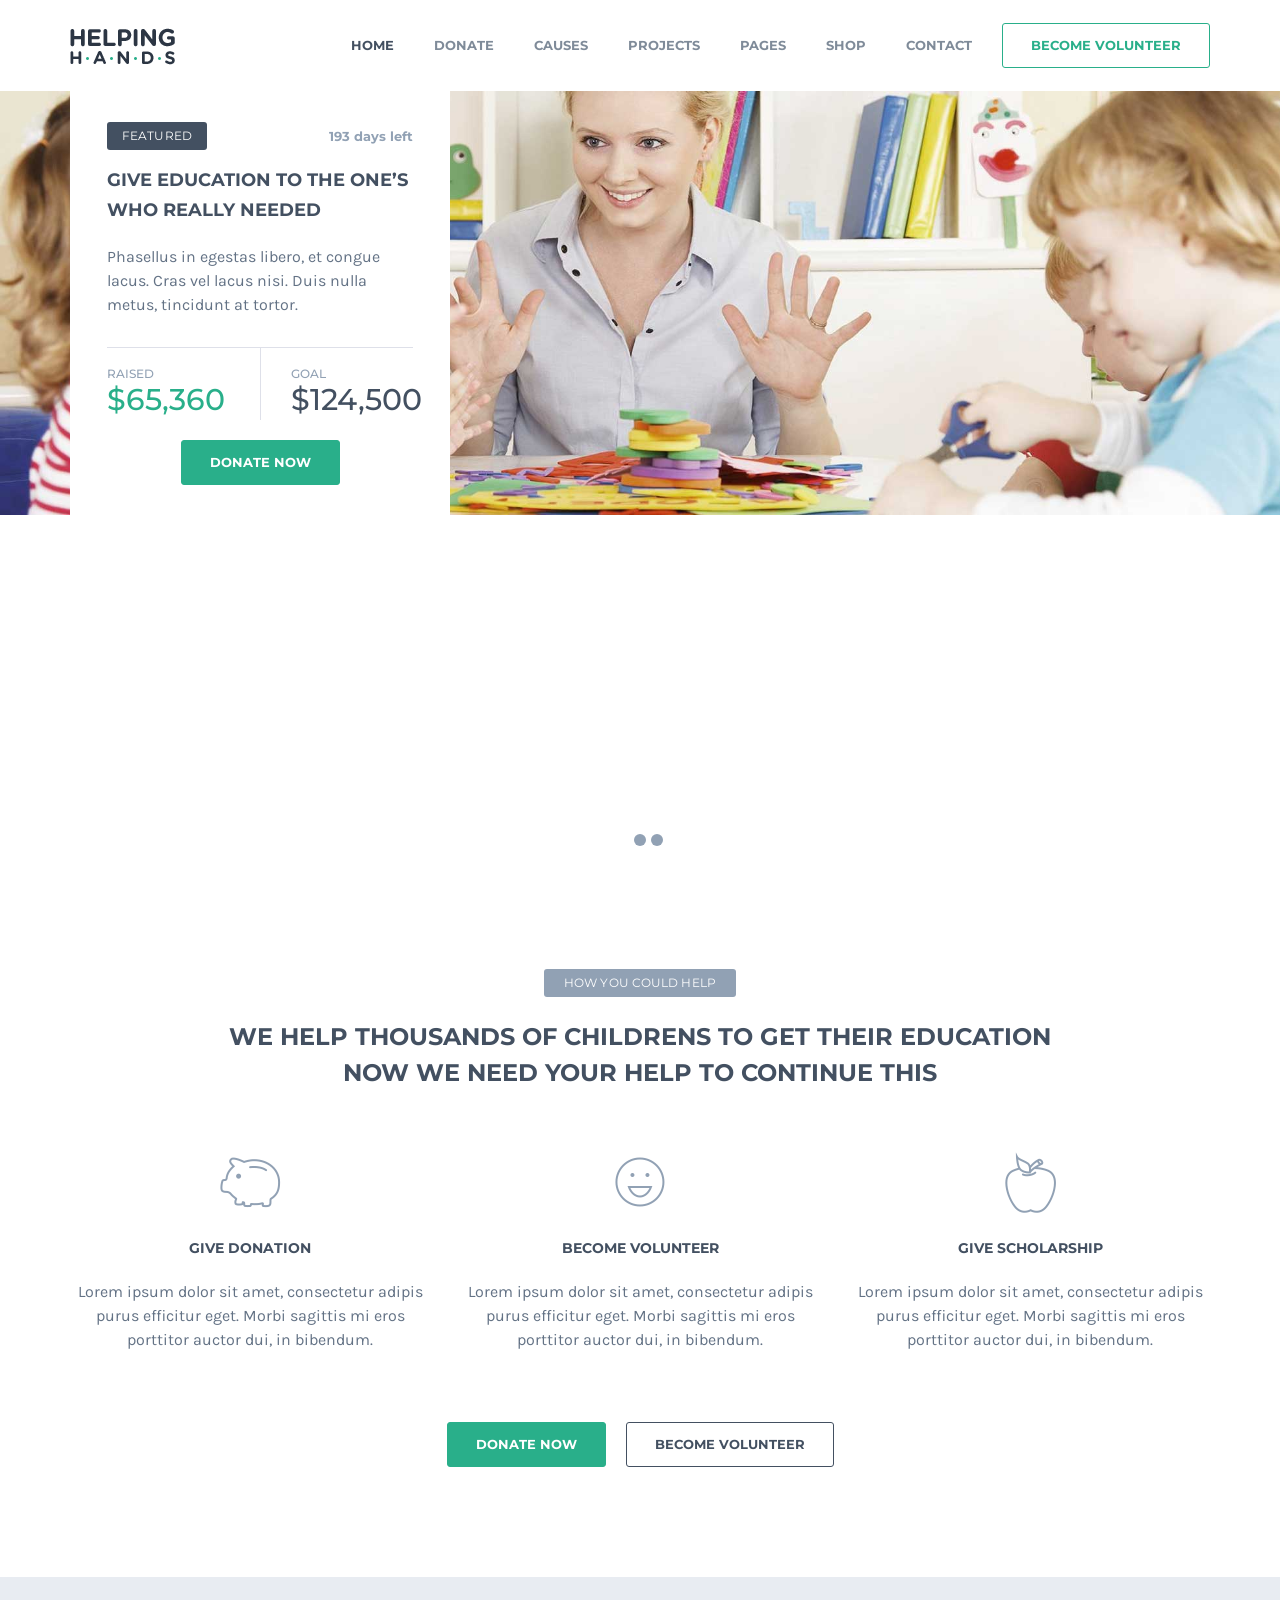
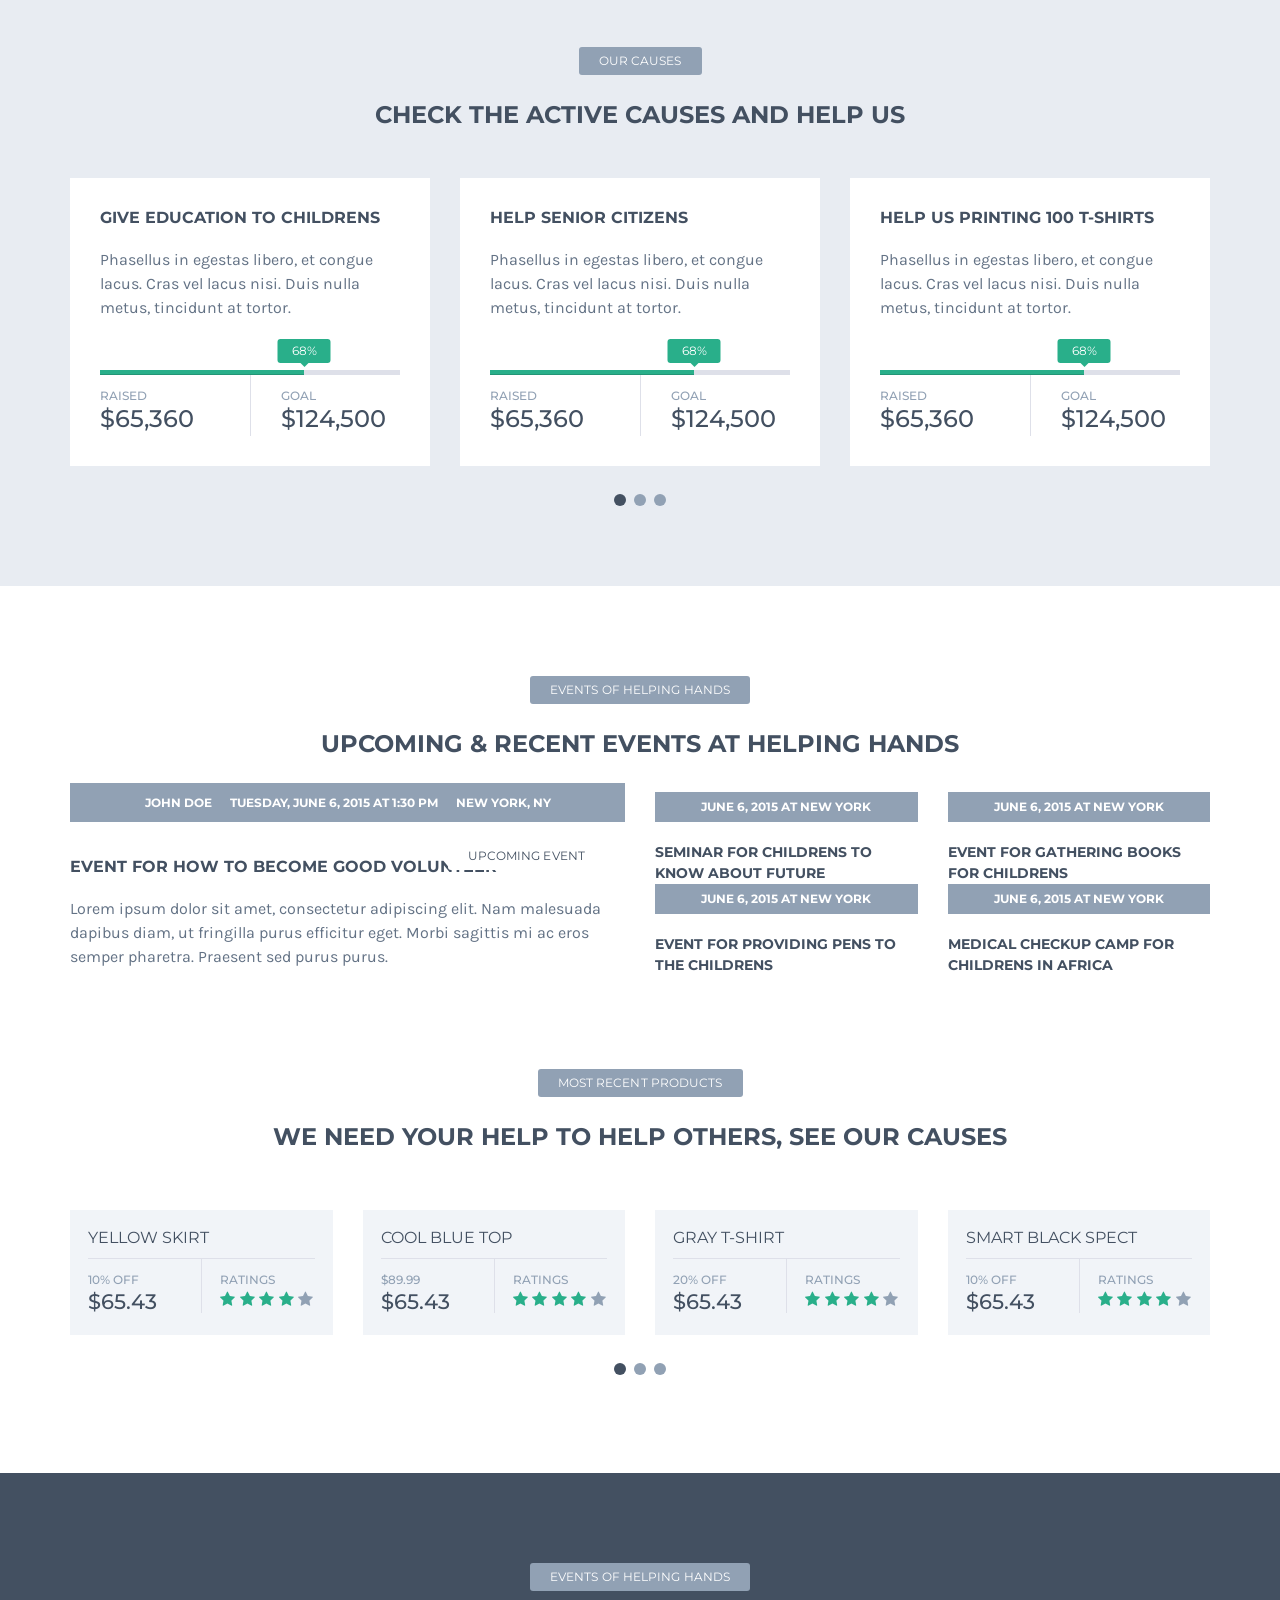
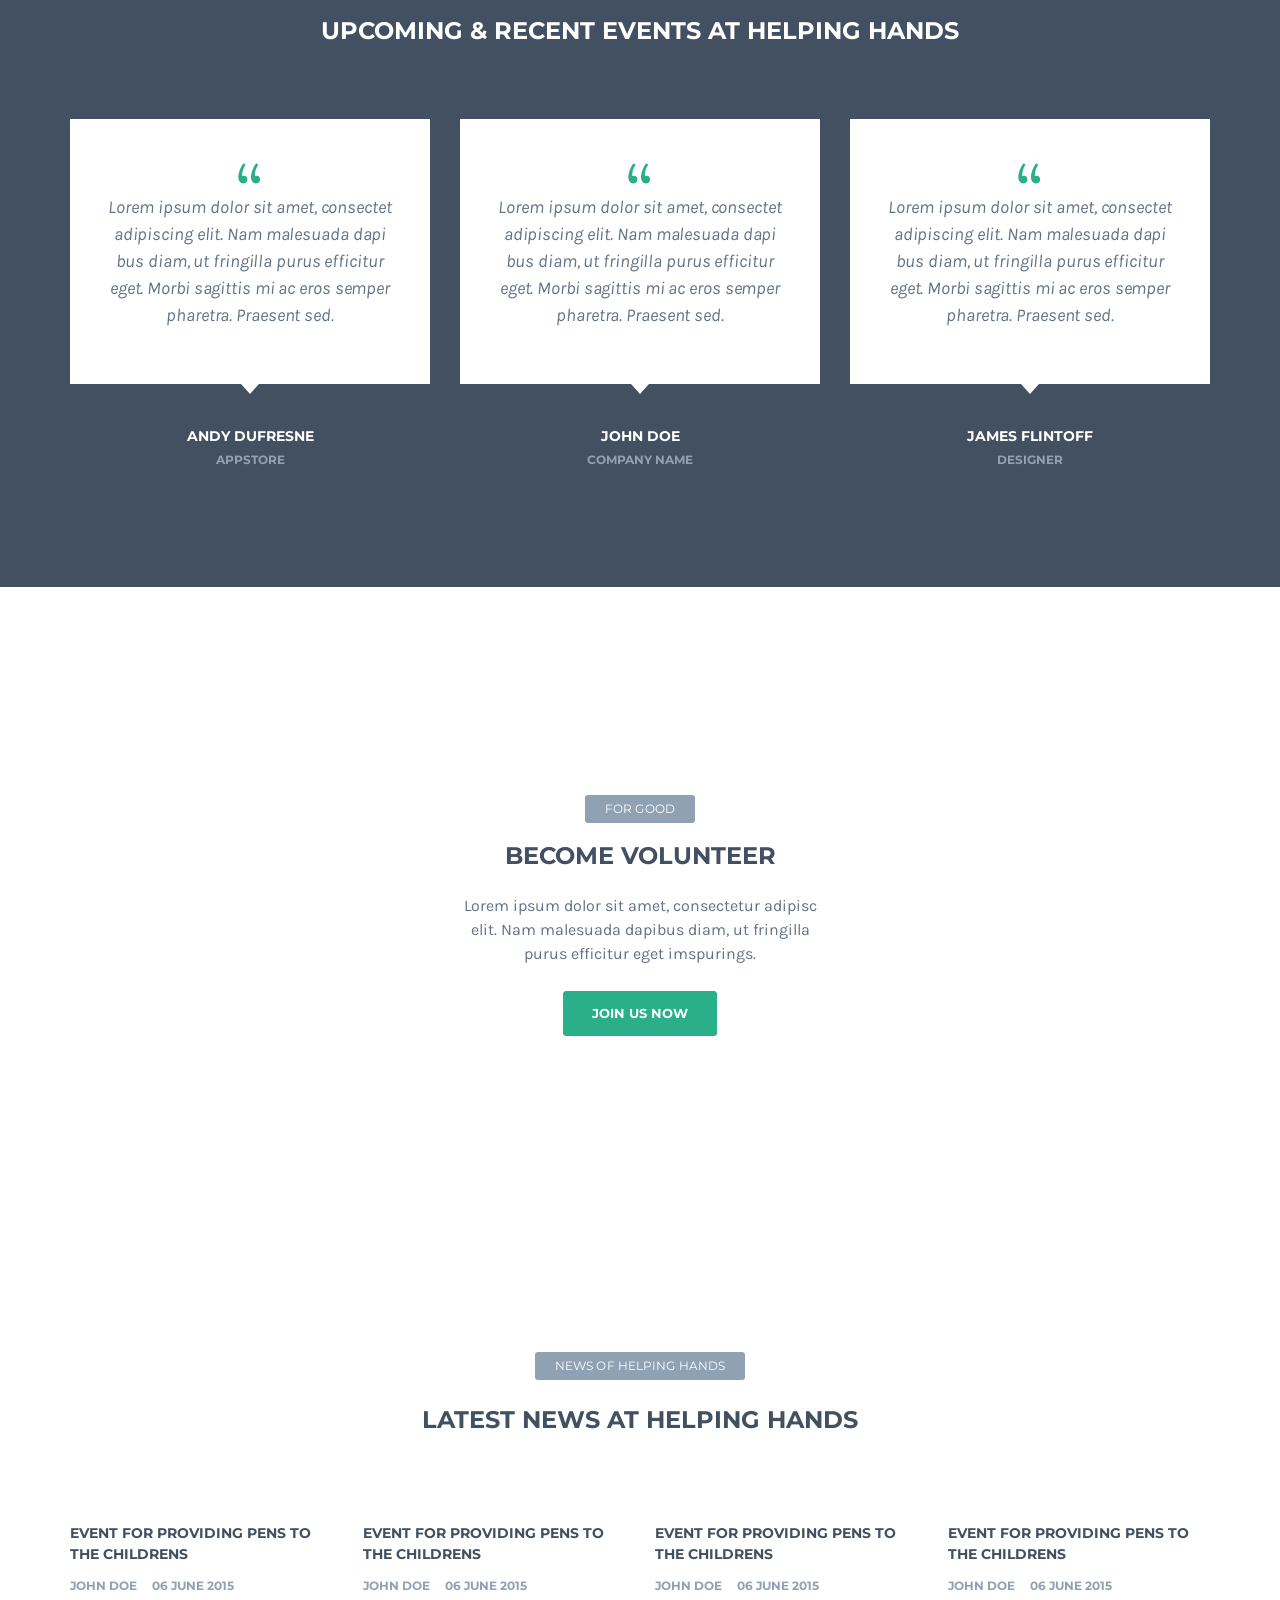
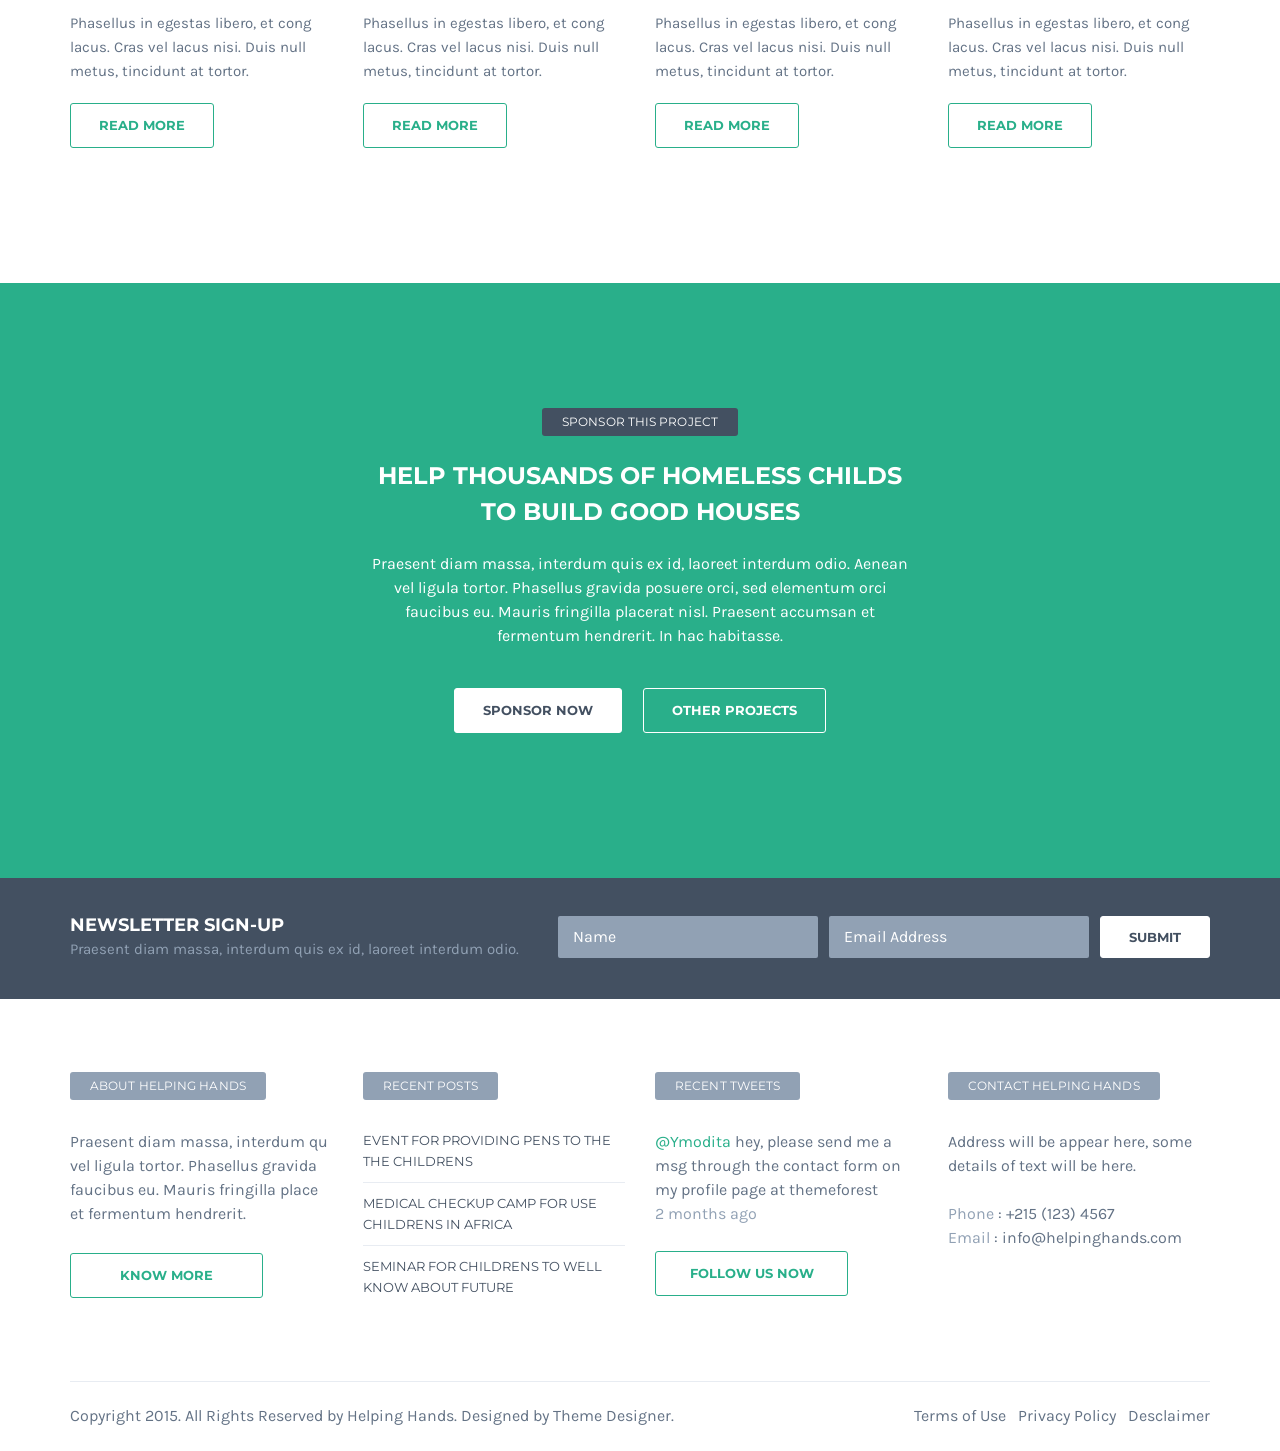
==== commit c44cde46: "Merge pull request #4 from anitsingh367/file-changes changed index.html file" ====
--- a/HTML/index2.html
+++ b/HTML/index2.html
@@ -28,11 +28,6 @@
     <!--Bootstrap-->
     <link rel="stylesheet" href="css/bootstrap.min.css" />
     <link rel="stylesheet" href="css/bootstrap-theme.min.css" />
-    <!--Bootstrap Select-->
-    <link
-      rel="stylesheet"
-      href="vendors/bootstrap-select/css/bootstrap-select.min.css"
-    />
     <!--Font Awesome-->
     <link rel="stylesheet" href="css/font-awesome.min.css" />
     <!--Owl Carousel-->
@@ -42,16 +37,14 @@
 
     <!--Theme Styles-->
     <link rel="stylesheet" href="css/style.css" />
-    <link rel="stylesheet" href="./scss/slider.css" />
     <link rel="stylesheet" href="css/theme.css" />
-    <link rel="stylesheet" href="./hhh-theme/theme.css" />
 
     <!--[if lt IE 9]>
       <script src="js/html5shiv.min.js"></script>
       <script src="js/respond.min.js"></script>
     <![endif]-->
   </head>
-  <body class="home-page-2">
+  <body>
     <nav class="navbar navbar-default navbar-static-top">
       <div class="container">
         <div class="navbar-header">
@@ -191,202 +184,13 @@
     </nav>
 
     <!--Featured Slider-->
-    <section class="row featured_news">
+    <section class="row featured_events">
       <div class="item">
-        <img src="./images/featured-slider.jpg" alt="" />
+        <img src="./images/beVolunteer.jpg" alt="" />
         <div class="row caption m0">
-          <div class="container">
-            <div class="volunteer_summery_box col-lg-5 col-md-10">
-              <h6 class="label label-default white">how you could help</h6>
-              <h3 class="news-title">
-                <a href="single.html"
-                  >WE HELP THOUSANDS OF CHILDs TO GET THEIR EDUCATION, NOW WE
-                  NEED YOUR HELP.</a
-                >
-              </h3>
-              <p>
-                Fourth Estate members are Invisible Children’s most faithful
-                supporters. By giving what they.
-              </p>
-              <a href="single.html" class="btn-primary">learn more</a>
-            </div>
-          </div>
-        </div>
-      </div>
-      <div class="item">
-        <img src="./images/featured-slider2.jpg" alt="" />
-        <div class="row caption m0">
-          <div class="container">
-            <div class="volunteer_summery_box col-lg-5 col-md-10">
-              <h6 class="label label-default white">how you could help</h6>
-              <h3 class="news-title">
-                <a href="single.html"
-                  >WE HELP THOUSANDS OF CHILDs TO GET THEIR EDUCATION, NOW WE
-                  NEED YOUR HELP.</a
-                >
-              </h3>
-              <p>
-                Fourth Estate members are Invisible Children’s most faithful
-                supporters. By giving what they.
-              </p>
-              <a href="single.html" class="btn-primary">learn more</a>
-            </div>
-          </div>
-        </div>
-      </div>
-      <div class="item">
-        <img src="./images/featured-slider.jpg" alt="" />
-        <div class="row caption m0">
-          <div class="container">
-            <div class="volunteer_summery_box col-lg-5 col-md-10">
-              <h6 class="label label-default white">how you could help</h6>
-              <h3 class="news-title">
-                <a href="single.html"
-                  >WE HELP THOUSANDS OF CHILDs TO GET THEIR EDUCATION, NOW WE
-                  NEED YOUR HELP.</a
-                >
-              </h3>
-              <p>
-                Fourth Estate members are Invisible Children’s most faithful
-                supporters. By giving what they.
-              </p>
-              <a href="single.html" class="btn-primary">learn more</a>
-            </div>
-          </div>
-        </div>
-      </div>
-    </section>
-
-    <div class="page-wrapper row">
-      <section class="how_help2 row">
-        <div class="col-md-4 help-process2">
-          <div class="media">
-            <div class="media-left">
-              <span><img src="images/help01.png" alt="" /></span>
-            </div>
-            <div class="media-body">
-              <h5>give donation</h5>
-              <p>Lorem ipsum dolor sit amet, cons purus efficitur eget.</p>
-            </div>
-          </div>
-        </div>
-        <div class="col-md-4 help-process2">
-          <div class="media">
-            <div class="media-left">
-              <span><img src="images/help02.png" alt="" /></span>
-            </div>
-            <div class="media-body">
-              <h5>become volunteer</h5>
-              <p>Lorem ipsum dolor sit amet, cons purus efficitur eget.</p>
-            </div>
-          </div>
-        </div>
-        <div class="col-md-4 help-process2">
-          <div class="media">
-            <div class="media-left">
-              <span><img src="images/help03.png" alt="" /></span>
-            </div>
-            <div class="media-body">
-              <h5>GIVE SCHOLARSHIP</h5>
-              <p>Lorem ipsum dolor sit amet, cons purus efficitur eget.</p>
-            </div>
-          </div>
-        </div>
-      </section>
-      <!-- YT Triggers -->
-      <section class="row our_causes">
-        <div class="container">
-          <div class="row sectionTitle text-center">
-            <h6 class="label label-default">YouTube Videos</h6>
-            <h3>
-              WE HELP THOUSANDS OF CHILDRENS TO GET THEIR EDUCATION NOW WE NEED
-              YOUR HELP TO CONTINUE THIS
-            </h3>
-          </div>
-
-          <div class="row">
-            <div class="causes_carousel style3">
-              <div class="item">
-                <div class="images_row row m0">
-                  <img src="./images/cause02.jpg" alt="" />
-                  <a href="#youtube_box" class="btn-primary">Watch Now</a>
-                </div>
-                <div class="cause_excepts row m0">
-                  <h4 class="cuase_title">
-                    <a href="single-cause.html">HELP SENIOR CITIZENS</a>
-                  </h4>
-                  <p>
-                    Phasellus in egestas libero, et congue lacus. Cras vel lacus
-                    nisi. Duis nulla metus, tincidunt at tortor.
-                  </p>
-                  <div class="row fund_progress m0"></div>
-                </div>
-              </div>
-              <div class="item">
-                <div class="images_row row m0">
-                  <img src="./images/cause02.jpg" alt="" />
-                  <a href="#youtube_box" class="btn-primary">Watch Now</a>
-                </div>
-                <div class="cause_excepts row m0">
-                  <h4 class="cuase_title">
-                    <a href="single-cause.html">HELP SENIOR CITIZENS</a>
-                  </h4>
-                  <p>
-                    Phasellus in egestas libero, et congue lacus. Cras vel lacus
-                    nisi. Duis nulla metus, tincidunt at tortor.
-                  </p>
-                  <div class="row fund_progress m0"></div>
-                </div>
-              </div>
-              <div class="item">
-                <div class="images_row row m0">
-                  <img src="./images/cause03.jpg" alt="" />
-                  <a href="#youtube_box" class="btn-primary">Watch Now</a>
-                </div>
-                <div class="cause_excepts row m0">
-                  <h4 class="cuase_title">
-                    <a href="single-cause.html"
-                      >HELP US PRINTING 100 T-SHIRTS</a
-                    >
-                  </h4>
-                  <p>
-                    Phasellus in egestas libero, et congue lacus. Cras vel lacus
-                    nisi. Duis nulla metus, tincidunt at tortor.
-                  </p>
-                  <div class="row fund_progress m0"></div>
-                </div>
-              </div>
-            </div>
-          </div>
-          <a href="#youtube_box" class="btn-primary">Watch More</a>
-        </div>
-      </section>
-      <!-- Projects Sections -->
-      <section class="row featured_causes_row">
-        <div class="container">
-          <div class="row sectionTitle text-center">
-            <h6 class="label label-default">Project Section</h6>
-            <h3>CASUES WHICH REUIRED YOUR MORE ATTENTION</h3>
-          </div>
-          <div class="featured_causes">
-            <!--Iteam-->
-            <div class="item row m0">
-              <div class="col-lg-8">
-                <div class="row">
-                  <div class="cause_imgs">
-                    <div class="item">
-                      <img src="./images/recent_cause.jpg" alt="" />
-                    </div>
-                    <div class="item">
-                      <img src="./images/recent_cause2.jpg" alt="" />
-                    </div>
-                    <div class="item">
-                      <img src="./images/recent_cause3.jpg" alt="" />
-                    </div>
-                  </div>
-                </div>
-              </div>
-              <div class="event_box featured_event_box col-lg-4">
+          <div class="caption_row">
+            <div class="container">
+              <div class="event_box featured_event_box row m0">
                 <div class="event_meta row m0">
                   <div class="label label-default pull-left">featured</div>
                   <div class="pull-right days_left">193 days left</div>
@@ -415,24 +219,15 @@
                 </div>
               </div>
             </div>
-            <!--Iteam-->
-            <div class="item row m0">
-              <div class="col-lg-8">
-                <div class="row">
-                  <div class="cause_imgs">
-                    <div class="item">
-                      <img src="./images/recent_cause.jpg" alt="" />
-                    </div>
-                    <div class="item">
-                      <img src="./images/recent_cause.jpg" alt="" />
-                    </div>
-                    <div class="item">
-                      <img src="./images/recent_cause.jpg" alt="" />
-                    </div>
-                  </div>
-                </div>
-              </div>
-              <div class="event_box featured_event_box col-lg-4">
+          </div>
+        </div>
+      </div>
+      <div class="item">
+        <img src="./images/cause02.jpg" alt="" />
+        <div class="row caption m0">
+          <div class="caption_row">
+            <div class="container">
+              <div class="event_box featured_event_box row m0">
                 <div class="event_meta row m0">
                   <div class="label label-default pull-left">featured</div>
                   <div class="pull-right days_left">193 days left</div>
@@ -462,368 +257,1174 @@
               </div>
             </div>
           </div>
-          <a href="#" class="btn-primary">View More</a>
-        </div>
-      </section>
-      <!-- Event Section -->
-      <section class="row upcoming_recent_events style2">
-        <div class="container">
-          <div class="row sectionTitle text-center">
-            <h6 class="label label-default">EvENTS OF HELPING HANDS</h6>
-            <h3>UPCOMING &amp; RECENT EVENTS AT HELPING HANDS</h3>
-          </div>
-          <div class="row">
-            <div class="col-sm-12 col-md-6 upcoming_events">
-              <div class="row event_cover_photo">
+        </div>
+      </div>
+      <div class="item">
+        <img src="./images/beVolunteer.jpg" alt="" />
+        <div class="row caption m0">
+          <div class="caption_row">
+            <div class="container">
+              <div class="event_box featured_event_box row m0">
+                <div class="event_meta row m0">
+                  <div class="label label-default pull-left">featured</div>
+                  <div class="pull-right days_left">193 days left</div>
+                </div>
+                <h4 class="event_link">
+                  <a href="single-event.html"
+                    >GIVE EDUCATION TO THE ONE’S WHO REALLY NEEDED</a
+                  >
+                </h4>
+                <p>
+                  Phasellus in egestas libero, et congue lacus. Cras vel lacus
+                  nisi. Duis nulla metus, tincidunt at tortor.
+                </p>
+                <div class="row fund_raises m0">
+                  <div class="pull-left raised amount_box">
+                    <h6>raised</h6>
+                    <h2>$65,360</h2>
+                  </div>
+                  <div class="pull-left goal amount_box">
+                    <h6>goal</h6>
+                    <h2>$124,500</h2>
+                  </div>
+                </div>
+                <div class="row m0 text-center">
+                  <a href="#donate_box" class="btn-primary">donate now</a>
+                </div>
+              </div>
+            </div>
+          </div>
+        </div>
+      </div>
+    </section>
+
+    <section class="how_help row sectionGap">
+      <div class="container">
+        <div class="row sectionTitle text-center">
+          <h6 class="label label-default">how you could help</h6>
+          <h3>
+            WE HELP THOUSANDS OF CHILDRENS TO GET THEIR EDUCATION NOW WE NEED
+            YOUR HELP TO CONTINUE THIS
+          </h3>
+        </div>
+        <div class="row help-process_row">
+          <div class="col-sm-4 help-process">
+            <div class="icon_box row m0">
+              <img src="images/help01.png" alt="" />
+            </div>
+            <h5>GIVE DONATION</h5>
+            <p>
+              Lorem ipsum dolor sit amet, consectetur adipis purus efficitur
+              eget. Morbi sagittis mi eros porttitor auctor dui, in bibendum.
+            </p>
+          </div>
+          <div class="col-sm-4 help-process">
+            <div class="icon_box row m0">
+              <img src="images/help02.png" alt="" />
+            </div>
+            <h5>BECOME VOLUNTEER</h5>
+            <p>
+              Lorem ipsum dolor sit amet, consectetur adipis purus efficitur
+              eget. Morbi sagittis mi eros porttitor auctor dui, in bibendum.
+            </p>
+          </div>
+          <div class="col-sm-4 help-process">
+            <div class="icon_box row m0">
+              <img src="images/help03.png" alt="" />
+            </div>
+            <h5>GIVE SCHOLARSHIP</h5>
+            <p>
+              Lorem ipsum dolor sit amet, consectetur adipis purus efficitur
+              eget. Morbi sagittis mi eros porttitor auctor dui, in bibendum.
+            </p>
+          </div>
+        </div>
+        <div class="row m0 buttons">
+          <a href="#donate_box" class="btn-primary">donate now</a>
+          <a href="volunteer.html" class="btn-primary btn-outline"
+            >BECOME VOLUNTEER</a
+          >
+        </div>
+      </div>
+    </section>
+
+    <!--Our Casuses-->
+    <section class="row our_casuses">
+      <div class="container">
+        <div class="row sectionTitle text-center">
+          <h6 class="label label-default">our causes</h6>
+          <h3>CHECK THE ACTIVE CAUSES AND HELP US</h3>
+        </div>
+        <div class="row">
+          <div class="causes_carousel">
+            <div class="item">
+              <div class="images_row row m0">
+                <div
+                  id="causes_carousel_inner"
+                  class="carousel slide"
+                  data-ride="carousel"
+                  data-interval="3000"
+                >
+                  <!-- Wrapper for slides -->
+                  <div class="carousel-inner" role="listbox">
+                    <div class="item active">
+                      <img
+                        src="http://themedesigner.in.dimgx.net/demo/Helping-Hands/images/cause01.jpg"
+                        alt=""
+                      />
+                    </div>
+                    <div class="item">
+                      <img
+                        src="http://themedesigner.in.dimgx.net/demo/Helping-Hands/images/cause02.jpg"
+                        alt=""
+                      />
+                    </div>
+                  </div>
+
+                  <!-- Indicators -->
+                  <ol class="carousel-indicators">
+                    <li
+                      data-target="#causes_carousel_inner"
+                      data-slide-to="0"
+                      class="active"
+                    ></li>
+                    <li
+                      data-target="#causes_carousel_inner"
+                      data-slide-to="1"
+                    ></li>
+                  </ol>
+                </div>
+                <a href="#donate_box" class="btn-primary">donate now</a>
+              </div>
+              <div class="cause_excepts row m0">
+                <h4 class="cuase_title">
+                  <a href="single-cause.html">GIVE EDUCATION TO CHILDRENS</a>
+                </h4>
+                <p>
+                  Phasellus in egestas libero, et congue lacus. Cras vel lacus
+                  nisi. Duis nulla metus, tincidunt at tortor.
+                </p>
+                <div class="row fund_progress m0">
+                  <div class="progress">
+                    <div
+                      class="progress-bar"
+                      role="progressbar"
+                      aria-valuenow="68"
+                      aria-valuemin="0"
+                      aria-valuemax="100"
+                    >
+                      <div class="percentage">
+                        <span class="counter">68</span>%
+                      </div>
+                    </div>
+                  </div>
+                </div>
+                <div class="row fund_raises m0">
+                  <div class="pull-left raised amount_box">
+                    <h6>raised</h6>
+                    <h3>$65,360</h3>
+                  </div>
+                  <div class="pull-left goal amount_box">
+                    <h6>goal</h6>
+                    <h3>$124,500</h3>
+                  </div>
+                </div>
+              </div>
+            </div>
+            <div class="item">
+              <div class="images_row row m0">
                 <img
-                  src="./images/upcoming01.jpg"
-                  alt=""
-                  class="img-responsive"
-                />
-                <div class="upcoming_label label">upcoming event</div>
-                <h6 class="event_time_loc">
-                  <span class="by"></span>
-                  <span class="date_time"
-                    >TUESDAY, JUNE 6, 2015 AT 1:30 PM</span
-                  >
-                  <span class="loc">NEW YORK, NY</span>
-                </h6>
-              </div>
-              <h4 class="event_title">
-                <a href="single-event.html"
-                  >EVENT FOR HOW TO BECOME GOOD VOLUNTEER</a
-                >
-              </h4>
-              <p class="event_summery">
-                Lorem ipsum dolor sit amet, consectetur adipiscing elit. Nam
-                malesuada dapibus diam, ut fringilla purus efficitur eget. Morbi
-                sagittis mi ac eros semper pharetra. Praesent sed purus purus.
-              </p>
-            </div>
-            <div class="col-sm-6 col-md-3 upcoming_events">
-              <div class="row event_cover_photo">
-                <img
-                  src="./images/upcoming02.jpg"
-                  alt=""
-                  class="img-responsive"
-                />
-                <h6 class="event_time_loc">
-                  <span class="date_time">JUNE 6, 2015 AT NEW YORK</span>
-                </h6>
-              </div>
-              <h5 class="event_title">
-                <a href="single-event.html"
-                  >SEMINAR FOR Childrens to know about FUTURE</a
-                >
-              </h5>
-            </div>
-            <div class="col-sm-6 col-md-3 upcoming_events">
-              <div class="row event_cover_photo">
-                <img
-                  src="./images/upcoming03.jpg"
-                  alt=""
-                  class="img-responsive"
-                />
-                <h6 class="event_time_loc">
-                  <span class="date_time">JUNE 6, 2015 AT NEW YORK</span>
-                </h6>
-              </div>
-              <h5 class="event_title">
-                <a href="single-event.html"
-                  >EVENT FOR GATHERING BOOKS FOR CHILDRENS</a
-                >
-              </h5>
-            </div>
-            <div class="col-sm-6 col-md-3 upcoming_events">
-              <div class="row event_cover_photo">
-                <img
-                  src="./images/upcoming04.jpg"
-                  alt=""
-                  class="img-responsive"
-                />
-                <h6 class="event_time_loc">
-                  <span class="date_time">JUNE 6, 2015 AT NEW YORK</span>
-                </h6>
-              </div>
-              <h5 class="event_title">
-                <a href="single-event.html"
-                  >EVENT FOR PROVIDING PENS TO THE CHILDRENS</a
-                >
-              </h5>
-            </div>
-            <div class="col-sm-6 col-md-3 upcoming_events">
-              <div class="row event_cover_photo">
-                <img
-                  src="./images/upcoming05.jpg"
-                  alt=""
-                  class="img-responsive"
-                />
-                <h6 class="event_time_loc">
-                  <span class="date_time">JUNE 6, 2015 AT NEW YORK</span>
-                </h6>
-              </div>
-              <h5 class="event_title">
-                <a href="single-event.html"
-                  >MEDICAL CHECKUP CAMP FOR CHILDRENS IN AFRICA</a
-                >
-              </h5>
-            </div>
-          </div>
-        </div>
-      </section>
-      <!-- Volunteer Section -->
-      <section class="row quotes_row style2">
-        <div class="container">
-          <div class="row sectionTitle text-center">
-            <h6 class="label label-default">Our Volunteer's</h6>
-            <h3>UPCOMING &amp; RECENT EVENTS AT HELPING HANDS</h3>
-          </div>
-          <div class="slider">
-            <div class="slide-track">
-              <div class="slide">
-                <img
-                  src="./images/donors/1.jpg"
-                  height="100"
-                  width="250"
+                  src="http://themedesigner.in.dimgx.net/demo/Helping-Hands/images/cause02.jpg"
                   alt=""
                 />
-              </div>
-              <div class="slide">
+                <a href="#donate_box" class="btn-primary">donate now</a>
+              </div>
+              <div class="cause_excepts row m0">
+                <h4 class="cuase_title">
+                  <a href="single-cause.html">HELP SENIOR CITIZENS</a>
+                </h4>
+                <p>
+                  Phasellus in egestas libero, et congue lacus. Cras vel lacus
+                  nisi. Duis nulla metus, tincidunt at tortor.
+                </p>
+                <div class="row fund_progress m0">
+                  <div class="progress">
+                    <div
+                      class="progress-bar"
+                      role="progressbar"
+                      aria-valuenow="68"
+                      aria-valuemin="0"
+                      aria-valuemax="100"
+                    >
+                      <div class="percentage">
+                        <span class="counter">68</span>%
+                      </div>
+                    </div>
+                  </div>
+                </div>
+                <div class="row fund_raises m0">
+                  <div class="pull-left raised amount_box">
+                    <h6>raised</h6>
+                    <h3>$65,360</h3>
+                  </div>
+                  <div class="pull-left goal amount_box">
+                    <h6>goal</h6>
+                    <h3>$124,500</h3>
+                  </div>
+                </div>
+              </div>
+            </div>
+            <div class="item">
+              <div class="images_row row m0">
                 <img
-                  src="https://s3-us-west-2.amazonaws.com/s.cdpn.io/557257/2.png"
-                  height="100"
-                  width="250"
+                  src="http://themedesigner.in.dimgx.net/demo/Helping-Hands/images/cause03.jpg"
                   alt=""
                 />
-              </div>
-              <div class="slide">
+                <a href="#donate_box" class="btn-primary">donate now</a>
+              </div>
+              <div class="cause_excepts row m0">
+                <h4 class="cuase_title">
+                  <a href="single-cause.html">HELP US PRINTING 100 T-SHIRTS</a>
+                </h4>
+                <p>
+                  Phasellus in egestas libero, et congue lacus. Cras vel lacus
+                  nisi. Duis nulla metus, tincidunt at tortor.
+                </p>
+                <div class="row fund_progress m0">
+                  <div class="progress">
+                    <div
+                      class="progress-bar"
+                      role="progressbar"
+                      aria-valuenow="68"
+                      aria-valuemin="0"
+                      aria-valuemax="100"
+                    >
+                      <div class="percentage">
+                        <span class="counter">68</span>%
+                      </div>
+                    </div>
+                  </div>
+                </div>
+                <div class="row fund_raises m0">
+                  <div class="pull-left raised amount_box">
+                    <h6>raised</h6>
+                    <h3>$65,360</h3>
+                  </div>
+                  <div class="pull-left goal amount_box">
+                    <h6>goal</h6>
+                    <h3>$124,500</h3>
+                  </div>
+                </div>
+              </div>
+            </div>
+            <div class="item">
+              <div class="images_row row m0">
                 <img
-                  src="https://s3-us-west-2.amazonaws.com/s.cdpn.io/557257/3.png"
-                  height="100"
-                  width="250"
+                  src="http://themedesigner.in.dimgx.net/demo/Helping-Hands/images/cause02.jpg"
                   alt=""
                 />
-              </div>
-              <div class="slide">
+                <a href="#donate_box" class="btn-primary">donate now</a>
+              </div>
+              <div class="cause_excepts row m0">
+                <h4 class="cuase_title">
+                  <a href="single-cause.html">HELP SENIOR CITIZENS</a>
+                </h4>
+                <p>
+                  Phasellus in egestas libero, et congue lacus. Cras vel lacus
+                  nisi. Duis nulla metus, tincidunt at tortor.
+                </p>
+                <div class="row fund_progress m0">
+                  <div class="progress">
+                    <div
+                      class="progress-bar"
+                      role="progressbar"
+                      aria-valuenow="68"
+                      aria-valuemin="0"
+                      aria-valuemax="100"
+                    >
+                      <div class="percentage">
+                        <span class="counter">68</span>%
+                      </div>
+                    </div>
+                  </div>
+                </div>
+                <div class="row fund_raises m0">
+                  <div class="pull-left raised amount_box">
+                    <h6>raised</h6>
+                    <h3>$65,360</h3>
+                  </div>
+                  <div class="pull-left goal amount_box">
+                    <h6>goal</h6>
+                    <h3>$124,500</h3>
+                  </div>
+                </div>
+              </div>
+            </div>
+            <div class="item">
+              <div class="images_row row m0">
                 <img
-                  src="https://s3-us-west-2.amazonaws.com/s.cdpn.io/557257/4.png"
-                  height="100"
-                  width="250"
+                  src="http://themedesigner.in.dimgx.net/demo/Helping-Hands/images/cause03.jpg"
                   alt=""
                 />
-              </div>
-              <div class="slide">
+                <a href="#donate_box" class="btn-primary">donate now</a>
+              </div>
+              <div class="cause_excepts row m0">
+                <h4 class="cuase_title">
+                  <a href="single-cause.html">HELP US PRINTING 100 T-SHIRTS</a>
+                </h4>
+                <p>
+                  Phasellus in egestas libero, et congue lacus. Cras vel lacus
+                  nisi. Duis nulla metus, tincidunt at tortor.
+                </p>
+                <div class="row fund_progress m0">
+                  <div class="progress">
+                    <div
+                      class="progress-bar"
+                      role="progressbar"
+                      aria-valuenow="68"
+                      aria-valuemin="0"
+                      aria-valuemax="100"
+                    >
+                      <div class="percentage">
+                        <span class="counter">68</span>%
+                      </div>
+                    </div>
+                  </div>
+                </div>
+                <div class="row fund_raises m0">
+                  <div class="pull-left raised amount_box">
+                    <h6>raised</h6>
+                    <h3>$65,360</h3>
+                  </div>
+                  <div class="pull-left goal amount_box">
+                    <h6>goal</h6>
+                    <h3>$124,500</h3>
+                  </div>
+                </div>
+              </div>
+            </div>
+            <div class="item">
+              <div class="images_row row m0">
                 <img
-                  src="https://s3-us-west-2.amazonaws.com/s.cdpn.io/557257/5.png"
-                  height="100"
-                  width="250"
+                  src="http://themedesigner.in.dimgx.net/demo/Helping-Hands/images/cause02.jpg"
                   alt=""
                 />
-              </div>
-              <div class="slide">
+                <a href="#donate_box" class="btn-primary">donate now</a>
+              </div>
+              <div class="cause_excepts row m0">
+                <h4 class="cuase_title">
+                  <a href="single-cause.html">HELP SENIOR CITIZENS</a>
+                </h4>
+                <p>
+                  Phasellus in egestas libero, et congue lacus. Cras vel lacus
+                  nisi. Duis nulla metus, tincidunt at tortor.
+                </p>
+                <div class="row fund_progress m0">
+                  <div class="progress">
+                    <div
+                      class="progress-bar"
+                      role="progressbar"
+                      aria-valuenow="68"
+                      aria-valuemin="0"
+                      aria-valuemax="100"
+                    >
+                      <div class="percentage">
+                        <span class="counter">68</span>%
+                      </div>
+                    </div>
+                  </div>
+                </div>
+                <div class="row fund_raises m0">
+                  <div class="pull-left raised amount_box">
+                    <h6>raised</h6>
+                    <h3>$65,360</h3>
+                  </div>
+                  <div class="pull-left goal amount_box">
+                    <h6>goal</h6>
+                    <h3>$124,500</h3>
+                  </div>
+                </div>
+              </div>
+            </div>
+            <div class="item">
+              <div class="images_row row m0">
                 <img
-                  src="https://s3-us-west-2.amazonaws.com/s.cdpn.io/557257/6.png"
-                  height="100"
-                  width="250"
+                  src="http://themedesigner.in.dimgx.net/demo/Helping-Hands/images/cause03.jpg"
                   alt=""
                 />
-              </div>
-              <div class="slide">
+                <a href="#donate_box" class="btn-primary">donate now</a>
+              </div>
+              <div class="cause_excepts row m0">
+                <h4 class="cuase_title">
+                  <a href="single-cause.html">HELP US PRINTING 100 T-SHIRTS</a>
+                </h4>
+                <p>
+                  Phasellus in egestas libero, et congue lacus. Cras vel lacus
+                  nisi. Duis nulla metus, tincidunt at tortor.
+                </p>
+                <div class="row fund_progress m0">
+                  <div class="progress">
+                    <div
+                      class="progress-bar"
+                      role="progressbar"
+                      aria-valuenow="68"
+                      aria-valuemin="0"
+                      aria-valuemax="100"
+                    >
+                      <div class="percentage">
+                        <span class="counter">68</span>%
+                      </div>
+                    </div>
+                  </div>
+                </div>
+                <div class="row fund_raises m0">
+                  <div class="pull-left raised amount_box">
+                    <h6>raised</h6>
+                    <h3>$65,360</h3>
+                  </div>
+                  <div class="pull-left goal amount_box">
+                    <h6>goal</h6>
+                    <h3>$124,500</h3>
+                  </div>
+                </div>
+              </div>
+            </div>
+          </div>
+        </div>
+      </div>
+    </section>
+    <!-- Volunteers -->
+    <section class="row upcoming_recent_events">
+      <div class="container">
+        <div class="row sectionTitle text-center">
+          <h6 class="label label-default">EvENTS OF HELPING HANDS</h6>
+          <h3>UPCOMING &amp; RECENT EVENTS AT HELPING HANDS</h3>
+        </div>
+        <div class="row">
+          <div class="col-sm-12 col-md-6 upcoming_events">
+            <div class="row event_cover_photo">
+              <img
+                src="http://themedesigner.in.dimgx.net/demo/Helping-Hands/images/upcoming01.jpg"
+                alt=""
+                class="img-responsive"
+              />
+              <div class="upcoming_label label">upcoming event</div>
+              <h6 class="event_time_loc">
+                <span class="by">JOHN DOE</span>
+                <span class="date_time">TUESDAY, JUNE 6, 2015 AT 1:30 PM</span>
+                <span class="loc">NEW YORK, NY</span>
+              </h6>
+            </div>
+            <h4 class="event_title">
+              <a href="single-event.html"
+                >EVENT FOR HOW TO BECOME GOOD VOLUNTEER</a
+              >
+            </h4>
+            <p class="event_summery">
+              Lorem ipsum dolor sit amet, consectetur adipiscing elit. Nam
+              malesuada dapibus diam, ut fringilla purus efficitur eget. Morbi
+              sagittis mi ac eros semper pharetra. Praesent sed purus purus.
+            </p>
+          </div>
+          <div class="col-sm-6 col-md-3 upcoming_events">
+            <div class="row event_cover_photo">
+              <img
+                src="http://themedesigner.in.dimgx.net/demo/Helping-Hands/images/upcoming02.jpg"
+                alt=""
+                class="img-responsive"
+              />
+              <h6 class="event_time_loc">
+                <span class="date_time">JUNE 6, 2015 AT NEW YORK</span>
+              </h6>
+            </div>
+            <h5 class="event_title">
+              <a href="single-event.html"
+                >SEMINAR FOR Childrens to know about FUTURE</a
+              >
+            </h5>
+          </div>
+          <div class="col-sm-6 col-md-3 upcoming_events">
+            <div class="row event_cover_photo">
+              <img
+                src="http://themedesigner.in.dimgx.net/demo/Helping-Hands/images/upcoming03.jpg"
+                alt=""
+                class="img-responsive"
+              />
+              <h6 class="event_time_loc">
+                <span class="date_time">JUNE 6, 2015 AT NEW YORK</span>
+              </h6>
+            </div>
+            <h5 class="event_title">
+              <a href="single-event.html"
+                >EVENT FOR GATHERING BOOKS FOR CHILDRENS</a
+              >
+            </h5>
+          </div>
+          <div class="col-sm-6 col-md-3 upcoming_events">
+            <div class="row event_cover_photo">
+              <img
+                src="http://themedesigner.in.dimgx.net/demo/Helping-Hands/images/upcoming04.jpg"
+                alt=""
+                class="img-responsive"
+              />
+              <h6 class="event_time_loc">
+                <span class="date_time">JUNE 6, 2015 AT NEW YORK</span>
+              </h6>
+            </div>
+            <h5 class="event_title">
+              <a href="single-event.html"
+                >EVENT FOR PROVIDING PENS TO THE CHILDRENS</a
+              >
+            </h5>
+          </div>
+          <div class="col-sm-6 col-md-3 upcoming_events">
+            <div class="row event_cover_photo">
+              <img
+                src="http://themedesigner.in.dimgx.net/demo/Helping-Hands/images/upcoming05.jpg"
+                alt=""
+                class="img-responsive"
+              />
+              <h6 class="event_time_loc">
+                <span class="date_time">JUNE 6, 2015 AT NEW YORK</span>
+              </h6>
+            </div>
+            <h5 class="event_title">
+              <a href="single-event.html"
+                >MEDICAL CHECKUP CAMP FOR CHILDRENS IN AFRICA</a
+              >
+            </h5>
+          </div>
+        </div>
+      </div>
+    </section>
+
+    <section class="row recent_products">
+      <div class="container">
+        <div class="row sectionTitle text-center">
+          <h6 class="label label-default">most recent products</h6>
+          <h3>WE NEED YOUR HELP TO HELP OTHERS, SEE OUR CAUSES</h3>
+        </div>
+        <div class="row">
+          <div class="recent_product_carosel">
+            <!--Product-->
+            <div class="item product">
+              <div class="images_row row m0">
+                <div
+                  id="product_carousel_inner"
+                  class="carousel slide"
+                  data-ride="carousel"
+                  data-interval="3000"
+                >
+                  <!-- Wrapper for slides -->
+                  <div class="carousel-inner" role="listbox">
+                    <div class="item active">
+                      <img
+                        src="http://themedesigner.in.dimgx.net/demo/Helping-Hands/images/pro01.jpg"
+                        alt=""
+                      />
+                    </div>
+                    <div class="item">
+                      <img
+                        src="http://themedesigner.in.dimgx.net/demo/Helping-Hands/images/pro01.jpg"
+                        alt=""
+                      />
+                    </div>
+                  </div>
+
+                  <!-- Indicators -->
+                  <ol class="carousel-indicators">
+                    <li
+                      data-target="#product_carousel_inner"
+                      data-slide-to="0"
+                      class="active"
+                    ></li>
+                    <li
+                      data-target="#product_carousel_inner"
+                      data-slide-to="1"
+                    ></li>
+                  </ol>
+                </div>
+                <a href="#" class="btn-primary">add to cart</a>
+              </div>
+              <div class="product_excerpts row m0">
+                <h4 class="pro_title">
+                  <a href="single-product.html">YELLOW SKIRT</a>
+                </h4>
+                <div class="row fund_raises m0 price_ratings">
+                  <div class="pull-left raised amount_box">
+                    <h6>10% OFF</h6>
+                    <h3>$65.43</h3>
+                  </div>
+                  <div class="pull-left goal amount_box">
+                    <h6>ratings</h6>
+                    <h4 class="stars">
+                      <i class="fa fa-star starred"></i>
+                      <i class="fa fa-star starred"></i>
+                      <i class="fa fa-star starred"></i>
+                      <i class="fa fa-star starred"></i>
+                      <i class="fa fa-star"></i>
+                    </h4>
+                  </div>
+                </div>
+              </div>
+            </div>
+            <!--Product-->
+            <div class="item product">
+              <div class="images_row row m0">
                 <img
-                  src="https://s3-us-west-2.amazonaws.com/s.cdpn.io/557257/7.png"
-                  height="100"
-                  width="250"
+                  src="http://themedesigner.in.dimgx.net/demo/Helping-Hands/images/pro02.jpg"
                   alt=""
                 />
-              </div>
-              <div class="slide">
+                <a href="#" class="btn-primary">add to cart</a>
+              </div>
+              <div class="product_excerpts row m0">
+                <h4 class="pro_title">
+                  <a href="single-product.html">cool blue top</a>
+                </h4>
+                <div class="row fund_raises m0 price_ratings">
+                  <div class="pull-left raised amount_box">
+                    <h6>$89.99</h6>
+                    <h3>$65.43</h3>
+                  </div>
+                  <div class="pull-left goal amount_box">
+                    <h6>ratings</h6>
+                    <h4 class="stars">
+                      <i class="fa fa-star starred"></i>
+                      <i class="fa fa-star starred"></i>
+                      <i class="fa fa-star starred"></i>
+                      <i class="fa fa-star starred"></i>
+                      <i class="fa fa-star"></i>
+                    </h4>
+                  </div>
+                </div>
+              </div>
+            </div>
+            <!--Product-->
+            <div class="item product">
+              <div class="images_row row m0">
                 <img
-                  src="https://s3-us-west-2.amazonaws.com/s.cdpn.io/557257/1.png"
-                  height="100"
-                  width="250"
+                  src="http://themedesigner.in.dimgx.net/demo/Helping-Hands/images/pro03.jpg"
                   alt=""
                 />
-              </div>
-              <div class="slide">
+                <a href="#" class="btn-primary">add to cart</a>
+              </div>
+              <div class="product_excerpts row m0">
+                <h4 class="pro_title">
+                  <a href="single-product.html">gray t-shirt</a>
+                </h4>
+                <div class="row fund_raises m0 price_ratings">
+                  <div class="pull-left raised amount_box">
+                    <h6>20% off</h6>
+                    <h3>$65.43</h3>
+                  </div>
+                  <div class="pull-left goal amount_box">
+                    <h6>ratings</h6>
+                    <h4 class="stars">
+                      <i class="fa fa-star starred"></i>
+                      <i class="fa fa-star starred"></i>
+                      <i class="fa fa-star starred"></i>
+                      <i class="fa fa-star starred"></i>
+                      <i class="fa fa-star"></i>
+                    </h4>
+                  </div>
+                </div>
+              </div>
+            </div>
+            <!--Product-->
+            <div class="item product">
+              <div class="images_row row m0">
                 <img
-                  src="https://s3-us-west-2.amazonaws.com/s.cdpn.io/557257/2.png"
-                  height="100"
-                  width="250"
+                  src="http://themedesigner.in.dimgx.net/demo/Helping-Hands/images/pro04.jpg"
                   alt=""
                 />
-              </div>
-              <div class="slide">
+                <a href="#" class="btn-primary">add to cart</a>
+              </div>
+              <div class="product_excerpts row m0">
+                <h4 class="pro_title">
+                  <a href="single-product.html">smart black spect</a>
+                </h4>
+                <div class="row fund_raises m0 price_ratings">
+                  <div class="pull-left raised amount_box">
+                    <h6>10% off</h6>
+                    <h3>$65.43</h3>
+                  </div>
+                  <div class="pull-left goal amount_box">
+                    <h6>ratings</h6>
+                    <h4 class="stars">
+                      <i class="fa fa-star starred"></i>
+                      <i class="fa fa-star starred"></i>
+                      <i class="fa fa-star starred"></i>
+                      <i class="fa fa-star starred"></i>
+                      <i class="fa fa-star"></i>
+                    </h4>
+                  </div>
+                </div>
+              </div>
+            </div>
+            <!--Product-->
+            <div class="item product">
+              <div class="images_row row m0">
                 <img
-                  src="https://s3-us-west-2.amazonaws.com/s.cdpn.io/557257/3.png"
-                  height="100"
-                  width="250"
+                  src="http://themedesigner.in.dimgx.net/demo/Helping-Hands/images/pro03.jpg"
                   alt=""
                 />
-              </div>
-              <div class="slide">
+                <a href="#" class="btn-primary">add to cart</a>
+              </div>
+              <div class="product_excerpts row m0">
+                <h4 class="pro_title">
+                  <a href="single-product.html">gray t-shirt</a>
+                </h4>
+                <div class="row fund_raises m0 price_ratings">
+                  <div class="pull-left raised amount_box">
+                    <h6>20% off</h6>
+                    <h3>$65.43</h3>
+                  </div>
+                  <div class="pull-left goal amount_box">
+                    <h6>ratings</h6>
+                    <h4 class="stars">
+                      <i class="fa fa-star starred"></i>
+                      <i class="fa fa-star starred"></i>
+                      <i class="fa fa-star starred"></i>
+                      <i class="fa fa-star starred"></i>
+                      <i class="fa fa-star"></i>
+                    </h4>
+                  </div>
+                </div>
+              </div>
+            </div>
+            <!--Product-->
+            <div class="item product">
+              <div class="images_row row m0">
                 <img
-                  src="https://s3-us-west-2.amazonaws.com/s.cdpn.io/557257/4.png"
-                  height="100"
-                  width="250"
+                  src="http://themedesigner.in.dimgx.net/demo/Helping-Hands/images/pro04.jpg"
                   alt=""
                 />
-              </div>
-              <div class="slide">
+                <a href="#" class="btn-primary">add to cart</a>
+              </div>
+              <div class="product_excerpts row m0">
+                <h4 class="pro_title">
+                  <a href="single-product.html">smart black spect</a>
+                </h4>
+                <div class="row fund_raises m0 price_ratings">
+                  <div class="pull-left raised amount_box">
+                    <h6>10% off</h6>
+                    <h3>$65.43</h3>
+                  </div>
+                  <div class="pull-left goal amount_box">
+                    <h6>ratings</h6>
+                    <h4 class="stars">
+                      <i class="fa fa-star starred"></i>
+                      <i class="fa fa-star starred"></i>
+                      <i class="fa fa-star starred"></i>
+                      <i class="fa fa-star starred"></i>
+                      <i class="fa fa-star"></i>
+                    </h4>
+                  </div>
+                </div>
+              </div>
+            </div>
+            <!--Product-->
+            <div class="item product">
+              <div class="images_row row m0">
                 <img
-                  src="https://s3-us-west-2.amazonaws.com/s.cdpn.io/557257/5.png"
-                  height="100"
-                  width="250"
+                  src="http://themedesigner.in.dimgx.net/demo/Helping-Hands/images/pro02.jpg"
                   alt=""
                 />
-              </div>
-              <div class="slide">
+                <a href="#" class="btn-primary">add to cart</a>
+              </div>
+              <div class="product_excerpts row m0">
+                <h4 class="pro_title">
+                  <a href="single-product.html">cool blue top</a>
+                </h4>
+                <div class="row fund_raises m0 price_ratings">
+                  <div class="pull-left raised amount_box">
+                    <h6>$89.99</h6>
+                    <h3>$65.43</h3>
+                  </div>
+                  <div class="pull-left goal amount_box">
+                    <h6>ratings</h6>
+                    <h4 class="stars">
+                      <i class="fa fa-star starred"></i>
+                      <i class="fa fa-star starred"></i>
+                      <i class="fa fa-star starred"></i>
+                      <i class="fa fa-star starred"></i>
+                      <i class="fa fa-star"></i>
+                    </h4>
+                  </div>
+                </div>
+              </div>
+            </div>
+            <!--Product-->
+            <div class="item product">
+              <div class="images_row row m0">
                 <img
-                  src="https://s3-us-west-2.amazonaws.com/s.cdpn.io/557257/6.png"
-                  height="100"
-                  width="250"
+                  src="http://themedesigner.in.dimgx.net/demo/Helping-Hands/images/pro02.jpg"
                   alt=""
                 />
-              </div>
-              <div class="slide">
+                <a href="#" class="btn-primary">add to cart</a>
+              </div>
+              <div class="product_excerpts row m0">
+                <h4 class="pro_title">
+                  <a href="single-product.html">cool blue top</a>
+                </h4>
+                <div class="row fund_raises m0 price_ratings">
+                  <div class="pull-left raised amount_box">
+                    <h6>$89.99</h6>
+                    <h3>$65.43</h3>
+                  </div>
+                  <div class="pull-left goal amount_box">
+                    <h6>ratings</h6>
+                    <h4 class="stars">
+                      <i class="fa fa-star starred"></i>
+                      <i class="fa fa-star starred"></i>
+                      <i class="fa fa-star starred"></i>
+                      <i class="fa fa-star starred"></i>
+                      <i class="fa fa-star"></i>
+                    </h4>
+                  </div>
+                </div>
+              </div>
+            </div>
+            <!--Product-->
+            <div class="item product">
+              <div class="images_row row m0">
                 <img
-                  src="https://s3-us-west-2.amazonaws.com/s.cdpn.io/557257/7.png"
-                  height="100"
-                  width="250"
+                  src="http://themedesigner.in.dimgx.net/demo/Helping-Hands/images/pro03.jpg"
                   alt=""
                 />
-              </div>
-            </div>
-          </div>
-        </div>
-      </section>
-      <!-- Tesitmonial -->
-      <section class="row quotes_row1">
+                <a href="#" class="btn-primary">add to cart</a>
+              </div>
+              <div class="product_excerpts row m0">
+                <h4 class="pro_title">
+                  <a href="single-product.html">gray t-shirt</a>
+                </h4>
+                <div class="row fund_raises m0 price_ratings">
+                  <div class="pull-left raised amount_box">
+                    <h6>20% off</h6>
+                    <h3>$65.43</h3>
+                  </div>
+                  <div class="pull-left goal amount_box">
+                    <h6>ratings</h6>
+                    <h4 class="stars">
+                      <i class="fa fa-star starred"></i>
+                      <i class="fa fa-star starred"></i>
+                      <i class="fa fa-star starred"></i>
+                      <i class="fa fa-star starred"></i>
+                      <i class="fa fa-star"></i>
+                    </h4>
+                  </div>
+                </div>
+              </div>
+            </div>
+            <!--Product-->
+            <div class="item product">
+              <div class="images_row row m0">
+                <img
+                  src="http://themedesigner.in.dimgx.net/demo/Helping-Hands/images/pro04.jpg"
+                  alt=""
+                />
+                <a href="#" class="btn-primary">add to cart</a>
+              </div>
+              <div class="product_excerpts row m0">
+                <h4 class="pro_title">
+                  <a href="single-product.html">smart black spect</a>
+                </h4>
+                <div class="row fund_raises m0 price_ratings">
+                  <div class="pull-left raised amount_box">
+                    <h6>10% off</h6>
+                    <h3>$65.43</h3>
+                  </div>
+                  <div class="pull-left goal amount_box">
+                    <h6>ratings</h6>
+                    <h4 class="stars">
+                      <i class="fa fa-star starred"></i>
+                      <i class="fa fa-star starred"></i>
+                      <i class="fa fa-star starred"></i>
+                      <i class="fa fa-star starred"></i>
+                      <i class="fa fa-star"></i>
+                    </h4>
+                  </div>
+                </div>
+              </div>
+            </div>
+          </div>
+        </div>
+      </div>
+    </section>
+
+    <section class="row quotes_row">
+      <div class="container">
+        <div class="row sectionTitle text-center">
+          <h6 class="label label-default">EvENTS OF HELPING HANDS</h6>
+          <h3>UPCOMING &amp; RECENT EVENTS AT HELPING HANDS</h3>
+        </div>
+        <div class="row">
+          <div class="col-sm-4 quotation_block text-center">
+            <div class="quote_block row">
+              <span class="quote_sign">“</span>
+              <p>
+                Lorem ipsum dolor sit amet, consectet adipiscing elit. Nam
+                malesuada dapi bus diam, ut fringilla purus efficitur eget.
+                Morbi sagittis mi ac eros semper pharetra. Praesent sed.
+              </p>
+            </div>
+            <h5>Andy Dufresne</h5>
+            <h6>Appstore</h6>
+          </div>
+          <div class="col-sm-4 quotation_block text-center">
+            <div class="quote_block row">
+              <span class="quote_sign">“</span>
+              <p>
+                Lorem ipsum dolor sit amet, consectet adipiscing elit. Nam
+                malesuada dapi bus diam, ut fringilla purus efficitur eget.
+                Morbi sagittis mi ac eros semper pharetra. Praesent sed.
+              </p>
+            </div>
+            <h5>John Doe</h5>
+            <h6>Company Name</h6>
+          </div>
+          <div class="col-sm-4 quotation_block text-center">
+            <div class="quote_block row">
+              <span class="quote_sign">“</span>
+              <p>
+                Lorem ipsum dolor sit amet, consectet adipiscing elit. Nam
+                malesuada dapi bus diam, ut fringilla purus efficitur eget.
+                Morbi sagittis mi ac eros semper pharetra. Praesent sed.
+              </p>
+            </div>
+            <h5>James Flintoff</h5>
+            <h6>Designer</h6>
+          </div>
+        </div>
+      </div>
+    </section>
+
+    <section class="row beVolunteer text-center">
+      <div class="container beVolunteerBox">
+        <div class="row sectionTitle text-center">
+          <h6 class="label label-default">for good</h6>
+          <h3>become volunteer</h3>
+        </div>
+        <p>
+          Lorem ipsum dolor sit amet, consectetur adipisc elit. Nam malesuada
+          dapibus diam, ut fringilla purus efficitur eget imspurings.
+        </p>
+        <a href="#" class="btn-primary">join us now</a>
+      </div>
+    </section>
+
+    <section class="row latest_news">
+      <div class="container">
+        <div class="row sectionTitle text-center">
+          <h6 class="label label-default">NEWS OF HELPING HANDS</h6>
+          <h3>LATEST NEWS AT HELPING HANDS</h3>
+        </div>
+        <div class="row">
+          <div class="latest-post col-md-3 col-sm-6">
+            <div class="row m0 featured_cont">
+              <img
+                src="http://themedesigner.in.dimgx.net/demo/Helping-Hands/images/posts/1.jpg"
+                alt=""
+                class="img-responsive"
+              />
+              <i class="fa fa-youtube-play"></i>
+            </div>
+            <h5 class="post-title">
+              <a href="#">EVENT FOR PROVIDING PENS TO THE CHILDRENS</a>
+            </h5>
+            <h6 class="post-meta">
+              <a href="#">JOHN DOE</a><a href="#">06 June 2015</a>
+            </h6>
+            <div class="post-excerpts row m0">
+              Phasellus in egestas libero, et cong lacus. Cras vel lacus nisi.
+              Duis null metus, tincidunt at tortor.
+            </div>
+            <a href="single.html" class="btn-primary btn-outline">read more</a>
+          </div>
+          <div class="latest-post col-md-3 col-sm-6">
+            <div class="row m0 featured_cont">
+              <img
+                src="http://themedesigner.in.dimgx.net/demo/Helping-Hands/images/posts/2.jpg"
+                alt=""
+                class="img-responsive"
+              />
+            </div>
+            <h5 class="post-title">
+              <a href="#">EVENT FOR PROVIDING PENS TO THE CHILDRENS</a>
+            </h5>
+            <h6 class="post-meta">
+              <a href="#">JOHN DOE</a><a href="#">06 June 2015</a>
+            </h6>
+            <div class="post-excerpts row m0">
+              Phasellus in egestas libero, et cong lacus. Cras vel lacus nisi.
+              Duis null metus, tincidunt at tortor.
+            </div>
+            <a href="single.html" class="btn-primary btn-outline">read more</a>
+          </div>
+          <div class="latest-post col-md-3 col-sm-6">
+            <div class="row m0 featured_cont">
+              <img
+                src="http://themedesigner.in.dimgx.net/demo/Helping-Hands/images/posts/3.jpg"
+                alt=""
+                class="img-responsive"
+              />
+            </div>
+            <h5 class="post-title">
+              <a href="#">EVENT FOR PROVIDING PENS TO THE CHILDRENS</a>
+            </h5>
+            <h6 class="post-meta">
+              <a href="#">JOHN DOE</a><a href="#">06 June 2015</a>
+            </h6>
+            <div class="post-excerpts row m0">
+              Phasellus in egestas libero, et cong lacus. Cras vel lacus nisi.
+              Duis null metus, tincidunt at tortor.
+            </div>
+            <a href="single.html" class="btn-primary btn-outline">read more</a>
+          </div>
+          <div class="latest-post col-md-3 col-sm-6">
+            <div class="row m0 featured_cont">
+              <img
+                src="http://themedesigner.in.dimgx.net/demo/Helping-Hands/images/posts/4.jpg"
+                alt=""
+                class="img-responsive"
+              />
+            </div>
+            <h5 class="post-title">
+              <a href="#">EVENT FOR PROVIDING PENS TO THE CHILDRENS</a>
+            </h5>
+            <h6 class="post-meta">
+              <a href="#">JOHN DOE</a><a href="#">06 June 2015</a>
+            </h6>
+            <div class="post-excerpts row m0">
+              Phasellus in egestas libero, et cong lacus. Cras vel lacus nisi.
+              Duis null metus, tincidunt at tortor.
+            </div>
+            <a href="single.html" class="btn-primary btn-outline">read more</a>
+          </div>
+        </div>
+      </div>
+    </section>
+
+    <section class="row sponsor_banner text-center">
+      <div class="container">
+        <div class="row sectionTitle">
+          <h6 class="label label-default">sponsor this project</h6>
+          <h3>HELP THOUSANDS OF HOMELESS CHILDS TO BUILD GOOD HOUSES</h3>
+        </div>
+        <p>
+          Praesent diam massa, interdum quis ex id, laoreet interdum odio.
+          Aenean vel ligula tortor. Phasellus gravida posuere orci, sed
+          elementum orci faucibus eu. Mauris fringilla placerat nisl. Praesent
+          accumsan et fermentum hendrerit. In hac habitasse.
+        </p>
+        <div class="row">
+          <a href="#" class="btn-primary white">sponsor now</a>
+          <a href="#" class="btn-primary btn-outline white">other projects</a>
+        </div>
+      </div>
+    </section>
+
+    <section class="row newsletter_signup">
+      <div class="container">
+        <div class="row">
+          <div class="col-sm-5">
+            <h4>NEWSLETTER SIGN-UP</h4>
+            <p>
+              Praesent diam massa, interdum quis ex id, laoreet interdum odio.
+            </p>
+          </div>
+          <form class="col-sm-7 form-inline newsletter_signup_form">
+            <input type="text" class="form-control" placeholder="Name" />
+            <input
+              type="email"
+              class="form-control"
+              placeholder="Email Address"
+            />
+            <input type="submit" value="submit" class="btn-primary white" />
+          </form>
+        </div>
+      </div>
+    </section>
+
+    <footer class="row footer">
+      <div class="container">
+        <div class="row footer_sidebar">
+          <div class="widget widget-about col-sm-6 col-md-3">
+            <h6 class="label label-default widget-title">
+              about helping hands
+            </h6>
+            <p>
+              Praesent diam massa, interdum qu vel ligula tortor. Phasellus
+              gravida faucibus eu. Mauris fringilla place et fermentum
+              hendrerit.
+            </p>
+            <a href="about.html" class="btn-primary btn-outline">know more</a>
+          </div>
+          <div class="widget widget-recent-posts col-sm-6 col-md-3">
+            <h6 class="label label-default widget-title">recent posts</h6>
+            <ul class="nav recent-posts">
+              <li>
+                <a href="single.html"
+                  >EVENT FOR PROVIDING PENS TO THE THE CHILDRENS</a
+                >
+              </li>
+              <li>
+                <a href="single.html"
+                  >MEDICAL CHECKUP CAMP FOR USE CHILDRENS IN AFRICA</a
+                >
+              </li>
+              <li>
+                <a href="single.html"
+                  >SEMINAR FOR Childrens to WELL know about FUTURE</a
+                >
+              </li>
+            </ul>
+          </div>
+          <div class="widget widget-recent-tweets col-sm-6 col-md-3">
+            <h6 class="label label-default widget-title">recent tweets</h6>
+            <div class="tweet m0">
+              <p>
+                <a href="#">@Ymodita</a> hey, please send me a msg through the
+                contact form on my profile page at themeforest <br />
+                <span class="time_past">2 months ago</span>
+              </p>
+            </div>
+            <a href="#" class="btn-primary btn-outline">follow us now</a>
+          </div>
+          <div class="widget widget-contact col-sm-6 col-md-3">
+            <h6 class="label label-default widget-title">
+              CONTACT HELPING HANDS
+            </h6>
+            <address>
+              Address will be appear here, some details of text will be here.
+              <br /><br />
+              <span>Phone</span> : +215 (123) 4567 <br />
+              <span>Email</span> :
+              <a href="mailto:info@helpinghands.com">info@helpinghands.com</a>
+            </address>
+          </div>
+        </div>
+      </div>
+
+      <div class="row copyright_area m0">
         <div class="container">
-          <div class="row sectionTitle text-center">
-            <h6 class="label label-default">Tesitmonial</h6>
-            <h3>UPCOMING &amp; RECENT EVENTS AT HELPING HANDS</h3>
-          </div>
-          <div class="row">
-            <div class="col-sm-4 quotation_block text-center">
-              <div class="quote_block row">
-                <span class="quote_sign">“</span>
-                <p>
-                  Lorem ipsum dolor sit amet, consectet adipiscing elit. Nam
-                  malesuada dapi bus diam, ut fringilla purus efficitur eget.
-                  Morbi sagittis mi ac eros semper pharetra. Praesent sed.
-                </p>
-              </div>
-              <h5>Andy Dufresne</h5>
-              <h6>Appstore</h6>
-            </div>
-            <div class="col-sm-4 quotation_block text-center">
-              <div class="quote_block row">
-                <span class="quote_sign">“</span>
-                <p>
-                  Lorem ipsum dolor sit amet, consectet adipiscing elit. Nam
-                  malesuada dapi bus diam, ut fringilla purus efficitur eget.
-                  Morbi sagittis mi ac eros semper pharetra. Praesent sed.
-                </p>
-              </div>
-              <h5>John Doe</h5>
-              <h6>Company Name</h6>
-            </div>
-            <div class="col-sm-4 quotation_block text-center">
-              <div class="quote_block row">
-                <span class="quote_sign">“</span>
-                <p>
-                  Lorem ipsum dolor sit amet, consectet adipiscing elit. Nam
-                  malesuada dapi bus diam, ut fringilla purus efficitur eget.
-                  Morbi sagittis mi ac eros semper pharetra. Praesent sed.
-                </p>
-              </div>
-              <h5>James Flintoff</h5>
-              <h6>Designer</h6>
-            </div>
-          </div>
-        </div>
-      </section>
-
-      <footer class="row foooter footer2">
-        <div class="container">
-          <div class="row footer_sidebar">
-            <div class="widget widget-about col-sm-6 col-md-3">
-              <h5 class="widget-title">about helping hands</h5>
-              <p>
-                Praesent diam massa, interdum qu vel ligula tortor. Phasellus
-                gravida faucibus eu. Mauris fringilla place et fermentum
-                hendrerit.
-              </p>
-              <a href="about.html" class="btn-primary btn-outline white"
-                >know more</a
-              >
-            </div>
-            <div class="widget widget-recent-posts col-sm-6 col-md-3">
-              <h5 class="widget-title">recent posts</h5>
-              <ul class="nav recent-posts">
-                <li>
-                  <a href="single.html"
-                    >EVENT FOR PROVIDING PENS TO THE THE CHILDRENS</a
-                  >
-                </li>
-                <li>
-                  <a href="single.html"
-                    >MEDICAL CHECKUP CAMP FOR USE CHILDRENS IN AFRICA</a
-                  >
-                </li>
-                <li>
-                  <a href="single.html"
-                    >SEMINAR FOR Childrens to WELL know about FUTURE</a
-                  >
-                </li>
+          <div class="copy_inner row">
+            <div class="col-sm-7 copyright_text">
+              Copyright 2015. All Rights Reserved by
+              <a href="#">Helping Hands</a>. Designed by
+              <a href="http://www.themedesigner.in">Theme Designer</a>.
+            </div>
+            <div class="col-sm-5 footer-nav">
+              <ul class="nav">
+                <li><a href="#">Terms of Use</a></li>
+                <li><a href="#">Privacy Policy</a></li>
+                <li><a href="#">Desclaimer</a></li>
               </ul>
             </div>
-            <div class="widget widget-recent-tweets col-sm-6 col-md-3">
-              <h5 class="widget-title">recent tweets</h5>
-              <div class="tweet m0">
-                <p>
-                  <a href="#">@Ymodita</a> hey, please send me a msg through the
-                  contact form on my profile page at themeforest <br />
-                  <span class="time_past">2 months ago</span>
-                </p>
-              </div>
-              <a href="#" class="btn-primary btn-outline white"
-                >follow us now</a
-              >
-            </div>
-            <div class="widget widget-contact col-sm-6 col-md-3">
-              <h5 class="widget-title">CONTACT HELPING HANDS</h5>
-              <address>
-                Address will be appear here, some details of text will be here.
-                <br /><br />
-                <span>Phone</span> : +215 (123) 4567 <br />
-                <span>Email</span> :
-                <a href="mailto:info@helpinghands.com">info@helpinghands.com</a>
-              </address>
-            </div>
-          </div>
-        </div>
-
-        <div class="row copyright_area m0">
-          <div class="container">
-            <div class="copy_inner row">
-              <div class="col-sm-7 copyright_text">
-                Copyright 2015. All Rights Reserved by
-                <a href="#">Helping Hands</a>. Designed by
-                <a href="http://www.themedesigner.in">Theme Designer</a>.
-              </div>
-              <div class="col-sm-5 footer-nav">
-                <ul class="nav">
-                  <li><a href="#">Terms of Use</a></li>
-                  <li><a href="#">Privacy Policy</a></li>
-                  <li><a href="#">Desclaimer</a></li>
-                </ul>
-              </div>
-            </div>
-          </div>
-        </div>
-      </footer>
-    </div>
+          </div>
+        </div>
+      </div>
+    </footer>
 
     <!--Donate Form-->
     <form
@@ -896,29 +1497,9 @@
         </span>
       </div>
     </form>
-    <form
-      action="#"
-      method="get"
-      class="row m0 youtube_box mfp-hide"
-      id="youtube_box"
-    >
-      <div class="iframe" style="height: 80vh">
-        <iframe
-          width="100%"
-          height="100%"
-          src="https://www.youtube.com/embed/Nkh_XgqFuE4"
-          title="YouTube video player"
-          frameborder="0"
-          allow="accelerometer; autoplay; clipboard-write; encrypted-media; gyroscope; picture-in-picture"
-          allowfullscreen
-        ></iframe>
-      </div>
-    </form>
 
     <script src="js/jquery-2.1.4.min.js"></script>
     <script src="js/bootstrap.min.js"></script>
-    <!--Bootstrap Select-->
-    <script src="vendors/bootstrap-select/js/bootstrap-select.min.js"></script>
     <!--Magnific Popup-->
     <script src="vendors/magnific-popup/jquery.magnific-popup.min.js"></script>
     <!--Owl Carousel-->
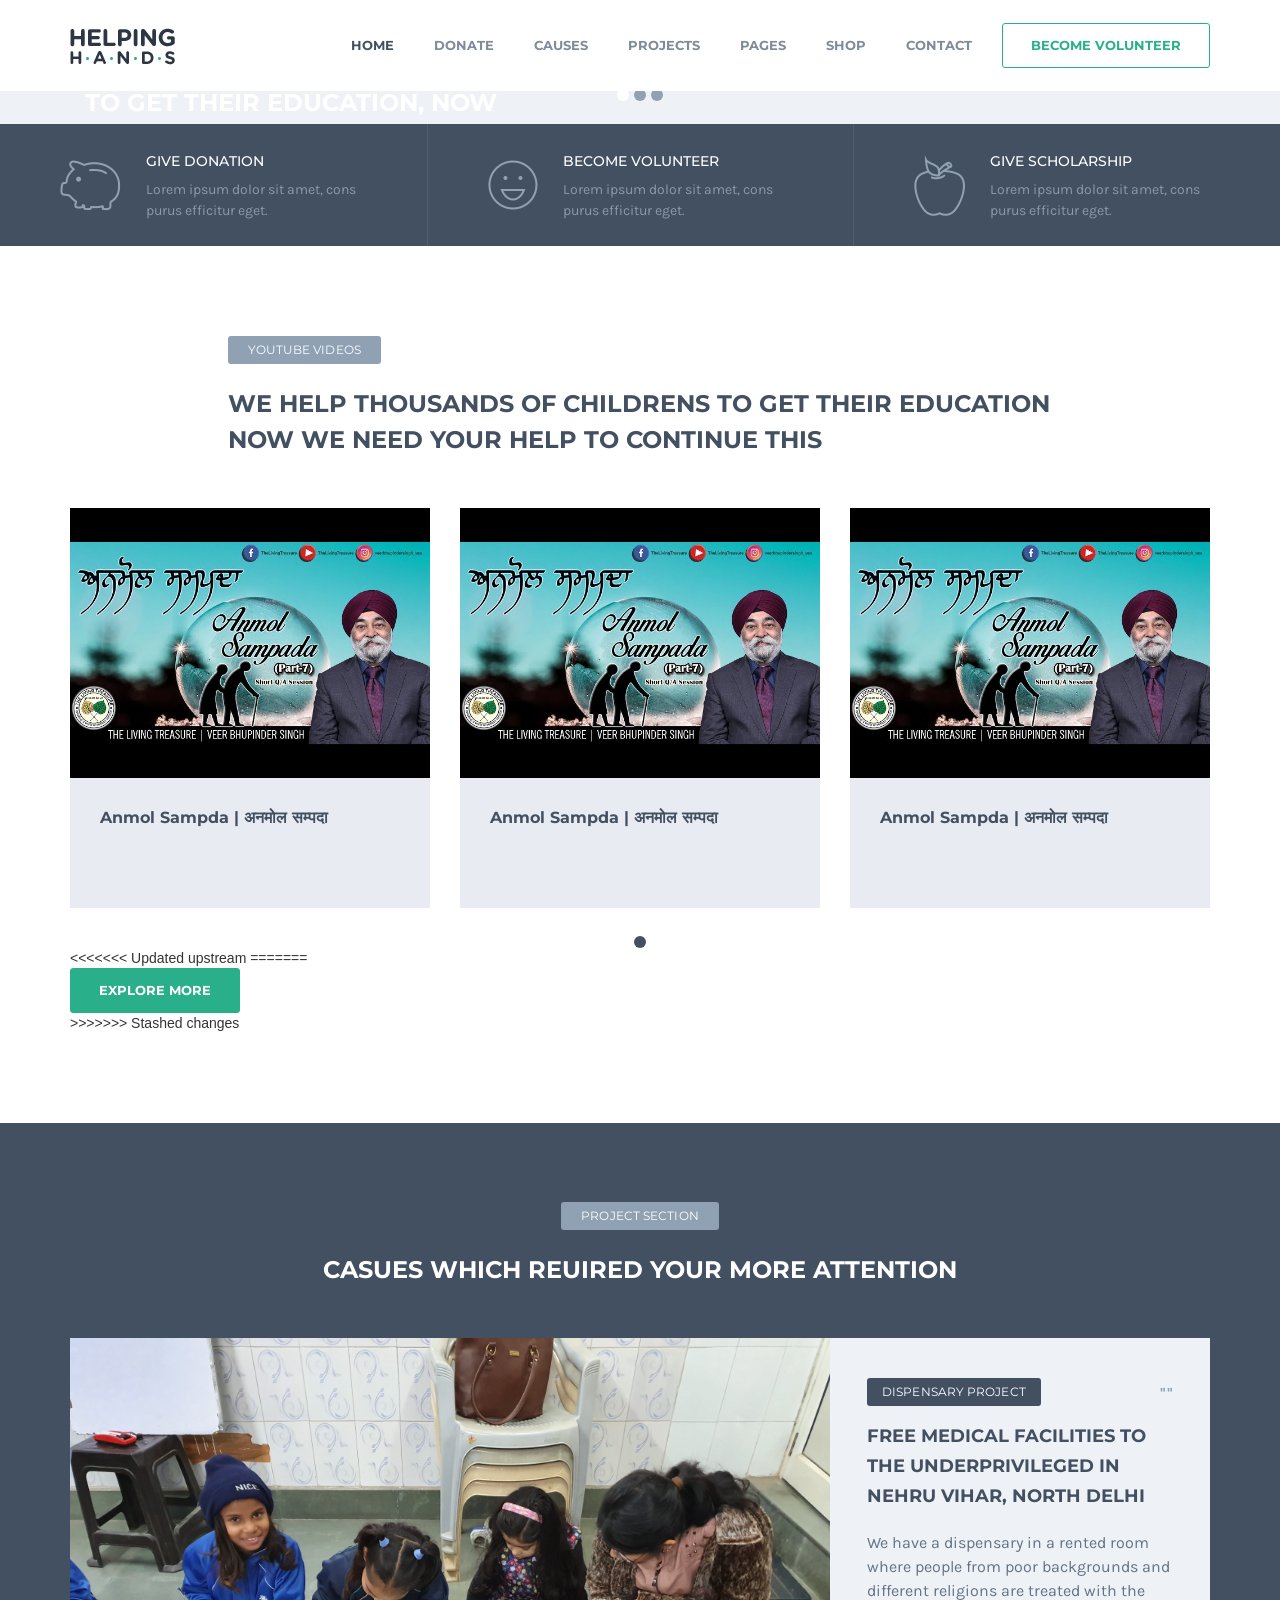
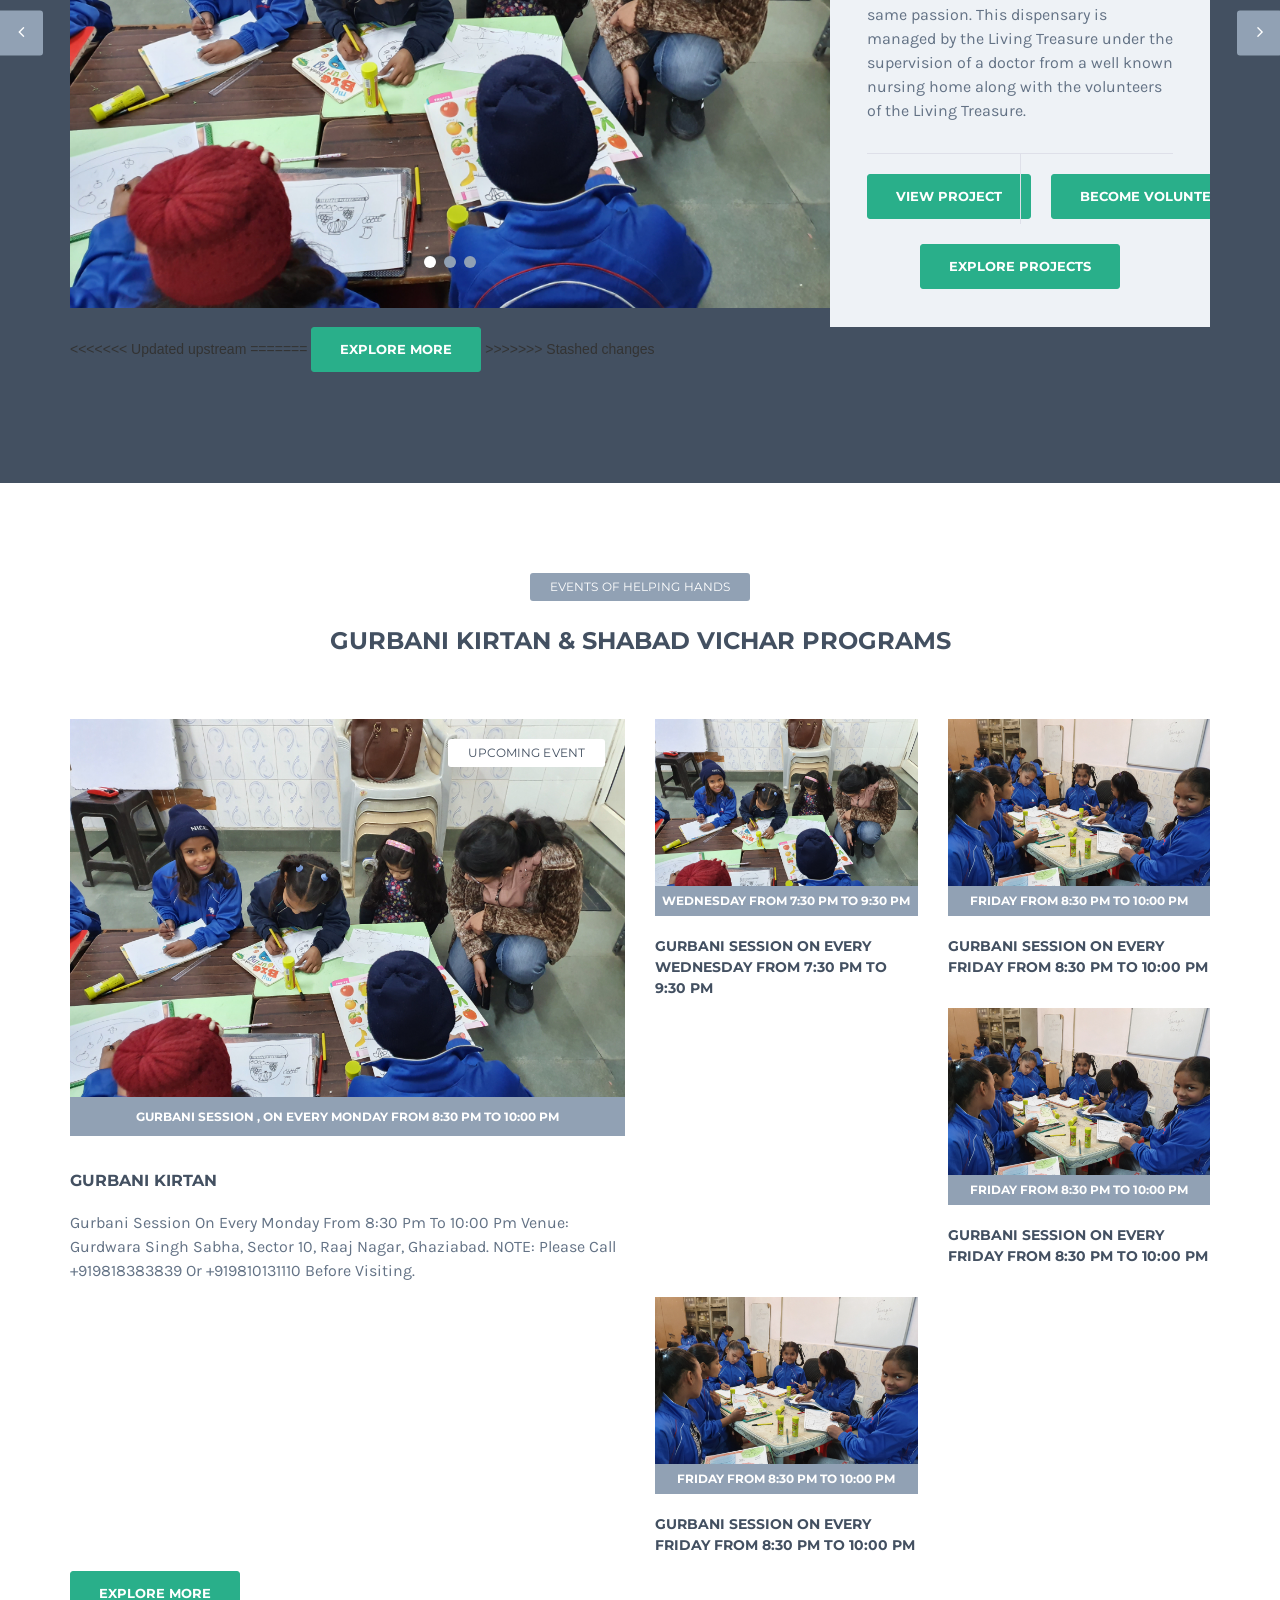
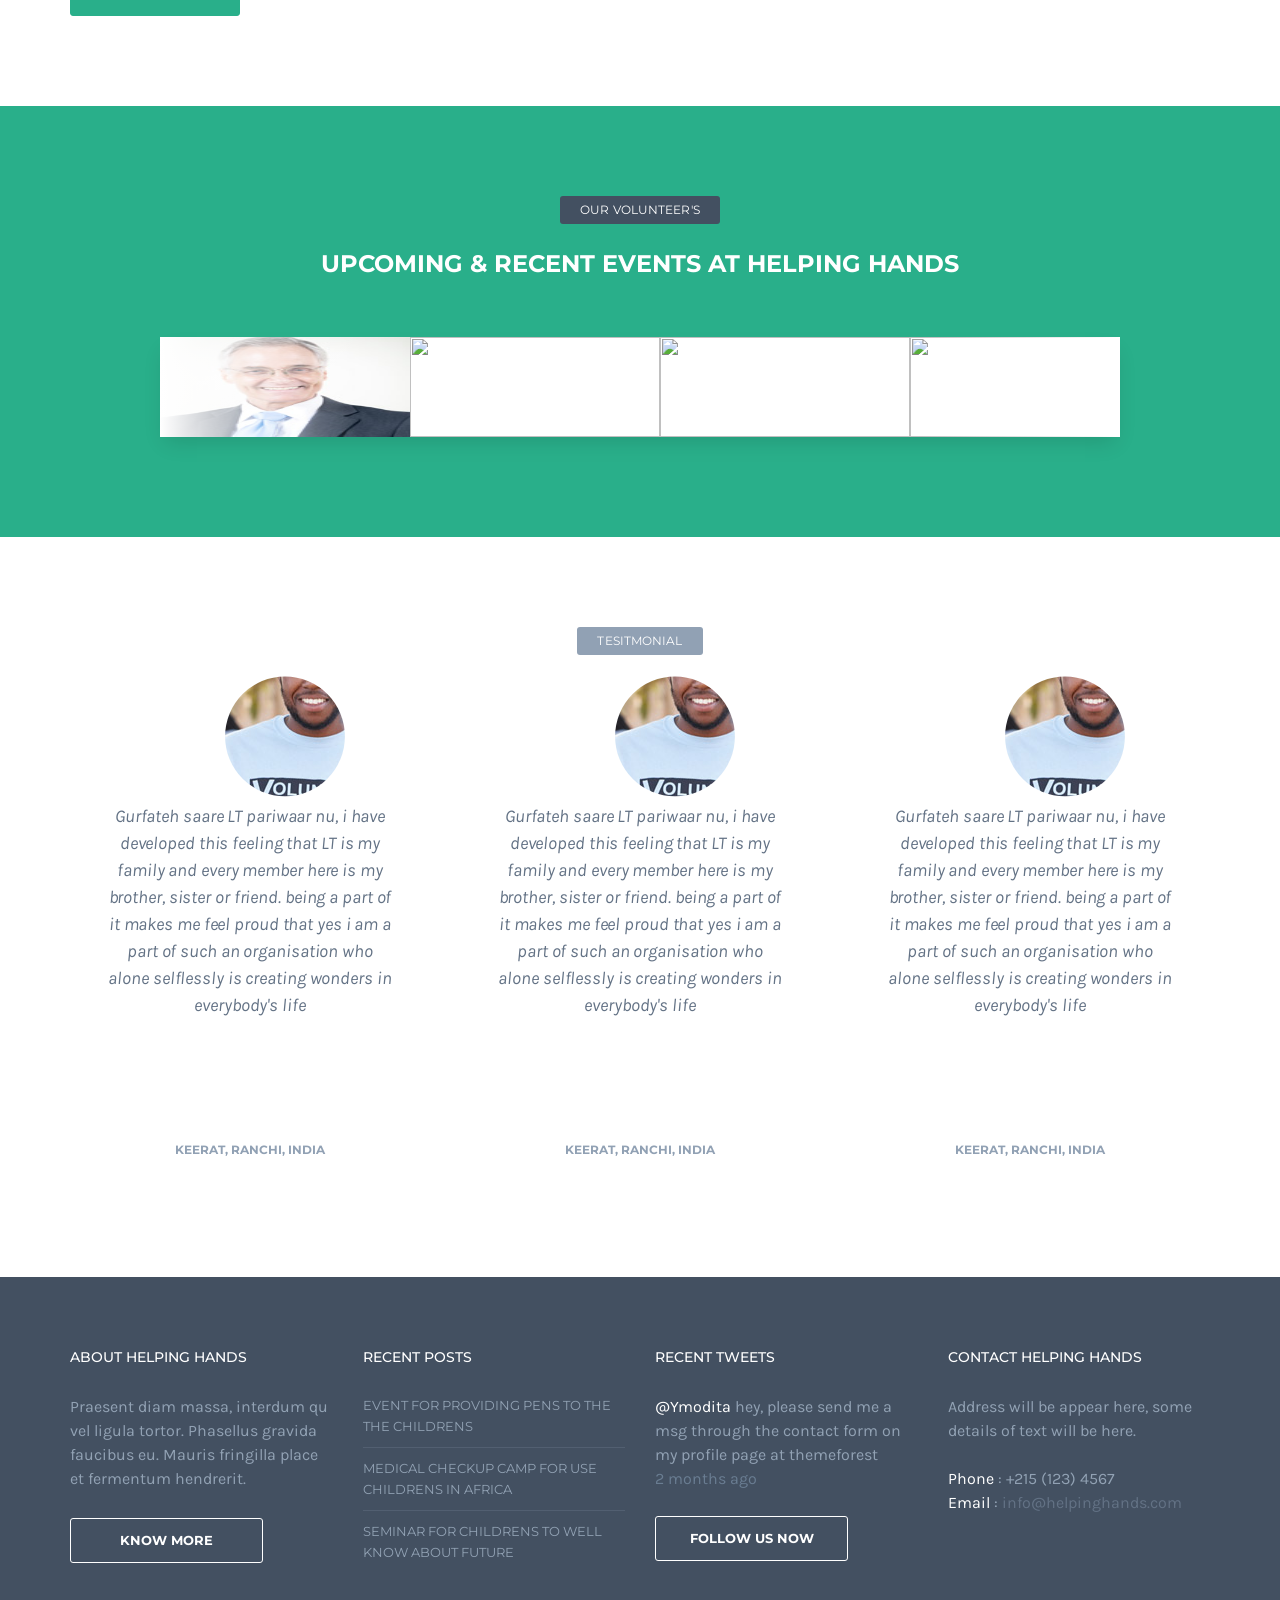
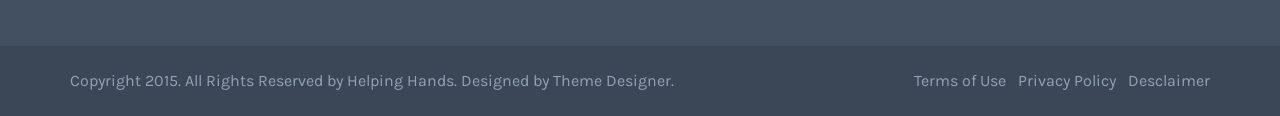
==== commit 4d694170: "Read the description once Project Section Changes to be done:- 1. Please check the height of the ima" ====
--- a/HTML/index2.html
+++ b/HTML/index2.html
@@ -28,6 +28,11 @@
     <!--Bootstrap-->
     <link rel="stylesheet" href="css/bootstrap.min.css" />
     <link rel="stylesheet" href="css/bootstrap-theme.min.css" />
+    <!--Bootstrap Select-->
+    <link
+      rel="stylesheet"
+      href="vendors/bootstrap-select/css/bootstrap-select.min.css"
+    />
     <!--Font Awesome-->
     <link rel="stylesheet" href="css/font-awesome.min.css" />
     <!--Owl Carousel-->
@@ -37,14 +42,16 @@
 
     <!--Theme Styles-->
     <link rel="stylesheet" href="css/style.css" />
+    <link rel="stylesheet" href="./scss/slider.css" />
     <link rel="stylesheet" href="css/theme.css" />
+    <link rel="stylesheet" href="./hhh-theme/theme.css" />
 
     <!--[if lt IE 9]>
       <script src="js/html5shiv.min.js"></script>
       <script src="js/respond.min.js"></script>
     <![endif]-->
   </head>
-  <body>
+  <body class="home-page-2">
     <nav class="navbar navbar-default navbar-static-top">
       <div class="container">
         <div class="navbar-header">
@@ -184,1247 +191,709 @@
     </nav>
 
     <!--Featured Slider-->
-    <section class="row featured_events">
+    <section class="row featured_news">
       <div class="item">
-        <img src="./images/beVolunteer.jpg" alt="" />
+        <video id="videoBG" autoplay loop>
+          <source src="./images/home-page-video.mp4" />
+        </video>
         <div class="row caption m0">
-          <div class="caption_row">
-            <div class="container">
-              <div class="event_box featured_event_box row m0">
-                <div class="event_meta row m0">
-                  <div class="label label-default pull-left">featured</div>
-                  <div class="pull-right days_left">193 days left</div>
-                </div>
-                <h4 class="event_link">
-                  <a href="single-event.html"
-                    >GIVE EDUCATION TO THE ONE’S WHO REALLY NEEDED</a
-                  >
-                </h4>
-                <p>
-                  Phasellus in egestas libero, et congue lacus. Cras vel lacus
-                  nisi. Duis nulla metus, tincidunt at tortor.
-                </p>
-                <div class="row fund_raises m0">
-                  <div class="pull-left raised amount_box">
-                    <h6>raised</h6>
-                    <h2>$65,360</h2>
-                  </div>
-                  <div class="pull-left goal amount_box">
-                    <h6>goal</h6>
-                    <h2>$124,500</h2>
-                  </div>
-                </div>
-                <div class="row m0 text-center">
-                  <a href="#donate_box" class="btn-primary">donate now</a>
-                </div>
-              </div>
+          <div class="container">
+            <div class="volunteer_summery_box col-lg-5 col-md-10">
+              <h6 class="label label-default white">how you could help</h6>
+              <h3 class="news-title">
+                <a href="single.html"
+                  >WE HELP THOUSANDS OF CHILDs TO GET THEIR EDUCATION, NOW WE
+                  NEED YOUR HELP.</a
+                >
+              </h3>
+              <p>
+                Fourth Estate members are Invisible Children’s most faithful
+                supporters. By giving what they.
+              </p>
+              <a href="single.html" class="btn-primary">learn more</a>
             </div>
           </div>
         </div>
       </div>
       <div class="item">
-        <img src="./images/cause02.jpg" alt="" />
+        <!-- <img src="./images/featured-slider2.jpg" alt="" /> -->
         <div class="row caption m0">
-          <div class="caption_row">
-            <div class="container">
-              <div class="event_box featured_event_box row m0">
-                <div class="event_meta row m0">
-                  <div class="label label-default pull-left">featured</div>
-                  <div class="pull-right days_left">193 days left</div>
-                </div>
-                <h4 class="event_link">
-                  <a href="single-event.html"
-                    >GIVE EDUCATION TO THE ONE’S WHO REALLY NEEDED</a
-                  >
-                </h4>
-                <p>
-                  Phasellus in egestas libero, et congue lacus. Cras vel lacus
-                  nisi. Duis nulla metus, tincidunt at tortor.
-                </p>
-                <div class="row fund_raises m0">
-                  <div class="pull-left raised amount_box">
-                    <h6>raised</h6>
-                    <h2>$65,360</h2>
-                  </div>
-                  <div class="pull-left goal amount_box">
-                    <h6>goal</h6>
-                    <h2>$124,500</h2>
-                  </div>
-                </div>
-                <div class="row m0 text-center">
-                  <a href="#donate_box" class="btn-primary">donate now</a>
-                </div>
-              </div>
+          <div class="container">
+            <div class="volunteer_summery_box col-lg-5 col-md-10">
+              <h6 class="label label-default white">how you could help</h6>
+              <h3 class="news-title">
+                <a href="single.html"
+                  >WE HELP THOUSANDS OF CHILDs TO GET THEIR EDUCATION, NOW WE
+                  NEED YOUR HELP.</a
+                >
+              </h3>
+              <p>
+                Fourth Estate members are Invisible Children’s most faithful
+                supporters. By giving what they.
+              </p>
+              <a href="single.html" class="btn-primary">learn more</a>
             </div>
           </div>
         </div>
       </div>
       <div class="item">
-        <img src="./images/beVolunteer.jpg" alt="" />
+        <!-- <img src="./images/featured-slider.jpg" alt="" /> -->
         <div class="row caption m0">
-          <div class="caption_row">
-            <div class="container">
-              <div class="event_box featured_event_box row m0">
-                <div class="event_meta row m0">
-                  <div class="label label-default pull-left">featured</div>
-                  <div class="pull-right days_left">193 days left</div>
-                </div>
-                <h4 class="event_link">
-                  <a href="single-event.html"
-                    >GIVE EDUCATION TO THE ONE’S WHO REALLY NEEDED</a
-                  >
-                </h4>
-                <p>
-                  Phasellus in egestas libero, et congue lacus. Cras vel lacus
-                  nisi. Duis nulla metus, tincidunt at tortor.
-                </p>
-                <div class="row fund_raises m0">
-                  <div class="pull-left raised amount_box">
-                    <h6>raised</h6>
-                    <h2>$65,360</h2>
-                  </div>
-                  <div class="pull-left goal amount_box">
-                    <h6>goal</h6>
-                    <h2>$124,500</h2>
-                  </div>
-                </div>
-                <div class="row m0 text-center">
-                  <a href="#donate_box" class="btn-primary">donate now</a>
-                </div>
-              </div>
+          <div class="container">
+            <div class="volunteer_summery_box col-lg-5 col-md-10">
+              <h6 class="label label-default white">how you could help</h6>
+              <h3 class="news-title">
+                <a href="single.html"
+                  >WE HELP THOUSANDS OF CHILDs TO GET THEIR EDUCATION, NOW WE
+                  NEED YOUR HELP.</a
+                >
+              </h3>
+              <p>
+                Fourth Estate members are Invisible Children’s most faithful
+                supporters. By giving what they.
+              </p>
+              <a href="single.html" class="btn-primary">learn more</a>
             </div>
           </div>
         </div>
       </div>
     </section>
 
-    <section class="how_help row sectionGap">
-      <div class="container">
-        <div class="row sectionTitle text-center">
-          <h6 class="label label-default">how you could help</h6>
-          <h3>
-            WE HELP THOUSANDS OF CHILDRENS TO GET THEIR EDUCATION NOW WE NEED
-            YOUR HELP TO CONTINUE THIS
-          </h3>
-        </div>
-        <div class="row help-process_row">
-          <div class="col-sm-4 help-process">
-            <div class="icon_box row m0">
-              <img src="images/help01.png" alt="" />
-            </div>
-            <h5>GIVE DONATION</h5>
-            <p>
-              Lorem ipsum dolor sit amet, consectetur adipis purus efficitur
-              eget. Morbi sagittis mi eros porttitor auctor dui, in bibendum.
-            </p>
-          </div>
-          <div class="col-sm-4 help-process">
-            <div class="icon_box row m0">
-              <img src="images/help02.png" alt="" />
-            </div>
-            <h5>BECOME VOLUNTEER</h5>
-            <p>
-              Lorem ipsum dolor sit amet, consectetur adipis purus efficitur
-              eget. Morbi sagittis mi eros porttitor auctor dui, in bibendum.
-            </p>
-          </div>
-          <div class="col-sm-4 help-process">
-            <div class="icon_box row m0">
-              <img src="images/help03.png" alt="" />
-            </div>
-            <h5>GIVE SCHOLARSHIP</h5>
-            <p>
-              Lorem ipsum dolor sit amet, consectetur adipis purus efficitur
-              eget. Morbi sagittis mi eros porttitor auctor dui, in bibendum.
-            </p>
-          </div>
-        </div>
-        <div class="row m0 buttons">
-          <a href="#donate_box" class="btn-primary">donate now</a>
-          <a href="volunteer.html" class="btn-primary btn-outline"
-            >BECOME VOLUNTEER</a
-          >
-        </div>
-      </div>
-    </section>
-
-    <!--Our Casuses-->
-    <section class="row our_casuses">
-      <div class="container">
-        <div class="row sectionTitle text-center">
-          <h6 class="label label-default">our causes</h6>
-          <h3>CHECK THE ACTIVE CAUSES AND HELP US</h3>
-        </div>
-        <div class="row">
-          <div class="causes_carousel">
-            <div class="item">
-              <div class="images_row row m0">
-                <div
-                  id="causes_carousel_inner"
-                  class="carousel slide"
-                  data-ride="carousel"
-                  data-interval="3000"
-                >
-                  <!-- Wrapper for slides -->
-                  <div class="carousel-inner" role="listbox">
-                    <div class="item active">
+    <div class="page-wrapper row">
+      <section class="how_help2 row">
+        <div class="col-md-4 help-process2">
+          <div class="media">
+            <div class="media-left">
+              <span><img src="images/help01.png" alt="" /></span>
+            </div>
+            <div class="media-body">
+              <h5>give donation</h5>
+              <p>Lorem ipsum dolor sit amet, cons purus efficitur eget.</p>
+            </div>
+          </div>
+        </div>
+        <div class="col-md-4 help-process2">
+          <div class="media">
+            <div class="media-left">
+              <span><img src="images/help02.png" alt="" /></span>
+            </div>
+            <div class="media-body">
+              <h5>become volunteer</h5>
+              <p>Lorem ipsum dolor sit amet, cons purus efficitur eget.</p>
+            </div>
+          </div>
+        </div>
+        <div class="col-md-4 help-process2">
+          <div class="media">
+            <div class="media-left">
+              <span><img src="images/help03.png" alt="" /></span>
+            </div>
+            <div class="media-body">
+              <h5>GIVE SCHOLARSHIP</h5>
+              <p>Lorem ipsum dolor sit amet, cons purus efficitur eget.</p>
+            </div>
+          </div>
+        </div>
+      </section>
+      <!-- YT Triggers -->
+      <section class="row our_causes">
+        <div class="container">
+          <div class="row sectionTitle">
+            <h6 class="label label-default">YouTube Videos</h6>
+            <h3>
+              WE HELP THOUSANDS OF CHILDRENS TO GET THEIR EDUCATION NOW WE NEED
+              YOUR HELP TO CONTINUE THIS
+            </h3>
+          </div>
+
+          <div class="row">
+            <div class="causes_carousel style3">
+              <div class="item">
+                <div class="images_row row m0">
+                  <img src="./images/YT Thumbnails/YT-Thumbnail.jpg" alt="" />
+                  <a href="#youtube_box" class="btn-primary">Watch Now</a>
+                </div>
+                <div class="cause_excepts row m0">
+                  <h4 class="cuase_title">
+                    <a href="single-cause.html">Anmol Sampda | अनमोल सम्पदा</a>
+                  </h4>
+                  <p></p>
+                  <div class="row fund_progress m0"></div>
+                </div>
+              </div>
+              <div class="item">
+                <div class="images_row row m0">
+                  <img src="./images/YT Thumbnails/YT-Thumbnail.jpg" alt="" />
+                  <a href="#youtube_box" class="btn-primary">Watch Now</a>
+                </div>
+                <div class="cause_excepts row m0">
+                  <h4 class="cuase_title">
+                    <a href="single-cause.html">Anmol Sampda | अनमोल सम्पदा</a>
+                  </h4>
+                  <p></p>
+                  <div class="row fund_progress m0"></div>
+                </div>
+              </div>
+              <div class="item">
+                <div class="images_row row m0">
+                  <img src="./images/YT Thumbnails/YT-Thumbnail.jpg" alt="" />
+                  <a href="#youtube_box" class="btn-primary">Watch Now</a>
+                </div>
+                <div class="cause_excepts row m0">
+                  <h4 class="cuase_title">
+                    <a href="single-cause.html">Anmol Sampda | अनमोल सम्पदा</a>
+                  </h4>
+                  <p></p>
+                  <div class="row fund_progress m0"></div>
+                </div>
+              </div>
+            </div>
+          </div>
+<<<<<<< Updated upstream
+=======
+          <div class="center" style="">
+            <a href="#youtube_box" class="btn-primary">Explore More</a>
+          </div>
+>>>>>>> Stashed changes
+        </div>
+      </section>
+      <!-- Projects Sections -->
+      <section class="row featured_causes_row">
+        <div class="container">
+          <div class="row sectionTitle text-center">
+            <h6 class="label label-default">Project Section</h6>
+            <h3>CASUES WHICH REUIRED YOUR MORE ATTENTION</h3>
+          </div>
+          <div class="featured_causes">
+            <!--Item-->
+            <div class="item row m0">
+              <div class="col-lg-8">
+                <div class="row">
+                  <div class="cause_imgs">
+                    <div class="item">
                       <img
-                        src="http://themedesigner.in.dimgx.net/demo/Helping-Hands/images/cause01.jpg"
+                        src="./images/project-section-images/20191227_145044.jpg"
                         alt=""
+                        width="100%"
+                        height="100%"
                       />
                     </div>
                     <div class="item">
                       <img
-                        src="http://themedesigner.in.dimgx.net/demo/Helping-Hands/images/cause02.jpg"
+                        src="./images/project-section-images/20191227_145044.jpg"
                         alt=""
-                      />
-                    </div>
-                  </div>
-
-                  <!-- Indicators -->
-                  <ol class="carousel-indicators">
-                    <li
-                      data-target="#causes_carousel_inner"
-                      data-slide-to="0"
-                      class="active"
-                    ></li>
-                    <li
-                      data-target="#causes_carousel_inner"
-                      data-slide-to="1"
-                    ></li>
-                  </ol>
-                </div>
-                <a href="#donate_box" class="btn-primary">donate now</a>
-              </div>
-              <div class="cause_excepts row m0">
-                <h4 class="cuase_title">
-                  <a href="single-cause.html">GIVE EDUCATION TO CHILDRENS</a>
-                </h4>
-                <p>
-                  Phasellus in egestas libero, et congue lacus. Cras vel lacus
-                  nisi. Duis nulla metus, tincidunt at tortor.
-                </p>
-                <div class="row fund_progress m0">
-                  <div class="progress">
-                    <div
-                      class="progress-bar"
-                      role="progressbar"
-                      aria-valuenow="68"
-                      aria-valuemin="0"
-                      aria-valuemax="100"
-                    >
-                      <div class="percentage">
-                        <span class="counter">68</span>%
-                      </div>
-                    </div>
-                  </div>
-                </div>
-                <div class="row fund_raises m0">
-                  <div class="pull-left raised amount_box">
-                    <h6>raised</h6>
-                    <h3>$65,360</h3>
-                  </div>
-                  <div class="pull-left goal amount_box">
-                    <h6>goal</h6>
-                    <h3>$124,500</h3>
-                  </div>
-                </div>
-              </div>
-            </div>
-            <div class="item">
-              <div class="images_row row m0">
-                <img
-                  src="http://themedesigner.in.dimgx.net/demo/Helping-Hands/images/cause02.jpg"
-                  alt=""
-                />
-                <a href="#donate_box" class="btn-primary">donate now</a>
-              </div>
-              <div class="cause_excepts row m0">
-                <h4 class="cuase_title">
-                  <a href="single-cause.html">HELP SENIOR CITIZENS</a>
-                </h4>
-                <p>
-                  Phasellus in egestas libero, et congue lacus. Cras vel lacus
-                  nisi. Duis nulla metus, tincidunt at tortor.
-                </p>
-                <div class="row fund_progress m0">
-                  <div class="progress">
-                    <div
-                      class="progress-bar"
-                      role="progressbar"
-                      aria-valuenow="68"
-                      aria-valuemin="0"
-                      aria-valuemax="100"
-                    >
-                      <div class="percentage">
-                        <span class="counter">68</span>%
-                      </div>
-                    </div>
-                  </div>
-                </div>
-                <div class="row fund_raises m0">
-                  <div class="pull-left raised amount_box">
-                    <h6>raised</h6>
-                    <h3>$65,360</h3>
-                  </div>
-                  <div class="pull-left goal amount_box">
-                    <h6>goal</h6>
-                    <h3>$124,500</h3>
-                  </div>
-                </div>
-              </div>
-            </div>
-            <div class="item">
-              <div class="images_row row m0">
-                <img
-                  src="http://themedesigner.in.dimgx.net/demo/Helping-Hands/images/cause03.jpg"
-                  alt=""
-                />
-                <a href="#donate_box" class="btn-primary">donate now</a>
-              </div>
-              <div class="cause_excepts row m0">
-                <h4 class="cuase_title">
-                  <a href="single-cause.html">HELP US PRINTING 100 T-SHIRTS</a>
-                </h4>
-                <p>
-                  Phasellus in egestas libero, et congue lacus. Cras vel lacus
-                  nisi. Duis nulla metus, tincidunt at tortor.
-                </p>
-                <div class="row fund_progress m0">
-                  <div class="progress">
-                    <div
-                      class="progress-bar"
-                      role="progressbar"
-                      aria-valuenow="68"
-                      aria-valuemin="0"
-                      aria-valuemax="100"
-                    >
-                      <div class="percentage">
-                        <span class="counter">68</span>%
-                      </div>
-                    </div>
-                  </div>
-                </div>
-                <div class="row fund_raises m0">
-                  <div class="pull-left raised amount_box">
-                    <h6>raised</h6>
-                    <h3>$65,360</h3>
-                  </div>
-                  <div class="pull-left goal amount_box">
-                    <h6>goal</h6>
-                    <h3>$124,500</h3>
-                  </div>
-                </div>
-              </div>
-            </div>
-            <div class="item">
-              <div class="images_row row m0">
-                <img
-                  src="http://themedesigner.in.dimgx.net/demo/Helping-Hands/images/cause02.jpg"
-                  alt=""
-                />
-                <a href="#donate_box" class="btn-primary">donate now</a>
-              </div>
-              <div class="cause_excepts row m0">
-                <h4 class="cuase_title">
-                  <a href="single-cause.html">HELP SENIOR CITIZENS</a>
-                </h4>
-                <p>
-                  Phasellus in egestas libero, et congue lacus. Cras vel lacus
-                  nisi. Duis nulla metus, tincidunt at tortor.
-                </p>
-                <div class="row fund_progress m0">
-                  <div class="progress">
-                    <div
-                      class="progress-bar"
-                      role="progressbar"
-                      aria-valuenow="68"
-                      aria-valuemin="0"
-                      aria-valuemax="100"
-                    >
-                      <div class="percentage">
-                        <span class="counter">68</span>%
-                      </div>
-                    </div>
-                  </div>
-                </div>
-                <div class="row fund_raises m0">
-                  <div class="pull-left raised amount_box">
-                    <h6>raised</h6>
-                    <h3>$65,360</h3>
-                  </div>
-                  <div class="pull-left goal amount_box">
-                    <h6>goal</h6>
-                    <h3>$124,500</h3>
-                  </div>
-                </div>
-              </div>
-            </div>
-            <div class="item">
-              <div class="images_row row m0">
-                <img
-                  src="http://themedesigner.in.dimgx.net/demo/Helping-Hands/images/cause03.jpg"
-                  alt=""
-                />
-                <a href="#donate_box" class="btn-primary">donate now</a>
-              </div>
-              <div class="cause_excepts row m0">
-                <h4 class="cuase_title">
-                  <a href="single-cause.html">HELP US PRINTING 100 T-SHIRTS</a>
-                </h4>
-                <p>
-                  Phasellus in egestas libero, et congue lacus. Cras vel lacus
-                  nisi. Duis nulla metus, tincidunt at tortor.
-                </p>
-                <div class="row fund_progress m0">
-                  <div class="progress">
-                    <div
-                      class="progress-bar"
-                      role="progressbar"
-                      aria-valuenow="68"
-                      aria-valuemin="0"
-                      aria-valuemax="100"
-                    >
-                      <div class="percentage">
-                        <span class="counter">68</span>%
-                      </div>
-                    </div>
-                  </div>
-                </div>
-                <div class="row fund_raises m0">
-                  <div class="pull-left raised amount_box">
-                    <h6>raised</h6>
-                    <h3>$65,360</h3>
-                  </div>
-                  <div class="pull-left goal amount_box">
-                    <h6>goal</h6>
-                    <h3>$124,500</h3>
-                  </div>
-                </div>
-              </div>
-            </div>
-            <div class="item">
-              <div class="images_row row m0">
-                <img
-                  src="http://themedesigner.in.dimgx.net/demo/Helping-Hands/images/cause02.jpg"
-                  alt=""
-                />
-                <a href="#donate_box" class="btn-primary">donate now</a>
-              </div>
-              <div class="cause_excepts row m0">
-                <h4 class="cuase_title">
-                  <a href="single-cause.html">HELP SENIOR CITIZENS</a>
-                </h4>
-                <p>
-                  Phasellus in egestas libero, et congue lacus. Cras vel lacus
-                  nisi. Duis nulla metus, tincidunt at tortor.
-                </p>
-                <div class="row fund_progress m0">
-                  <div class="progress">
-                    <div
-                      class="progress-bar"
-                      role="progressbar"
-                      aria-valuenow="68"
-                      aria-valuemin="0"
-                      aria-valuemax="100"
-                    >
-                      <div class="percentage">
-                        <span class="counter">68</span>%
-                      </div>
-                    </div>
-                  </div>
-                </div>
-                <div class="row fund_raises m0">
-                  <div class="pull-left raised amount_box">
-                    <h6>raised</h6>
-                    <h3>$65,360</h3>
-                  </div>
-                  <div class="pull-left goal amount_box">
-                    <h6>goal</h6>
-                    <h3>$124,500</h3>
-                  </div>
-                </div>
-              </div>
-            </div>
-            <div class="item">
-              <div class="images_row row m0">
-                <img
-                  src="http://themedesigner.in.dimgx.net/demo/Helping-Hands/images/cause03.jpg"
-                  alt=""
-                />
-                <a href="#donate_box" class="btn-primary">donate now</a>
-              </div>
-              <div class="cause_excepts row m0">
-                <h4 class="cuase_title">
-                  <a href="single-cause.html">HELP US PRINTING 100 T-SHIRTS</a>
-                </h4>
-                <p>
-                  Phasellus in egestas libero, et congue lacus. Cras vel lacus
-                  nisi. Duis nulla metus, tincidunt at tortor.
-                </p>
-                <div class="row fund_progress m0">
-                  <div class="progress">
-                    <div
-                      class="progress-bar"
-                      role="progressbar"
-                      aria-valuenow="68"
-                      aria-valuemin="0"
-                      aria-valuemax="100"
-                    >
-                      <div class="percentage">
-                        <span class="counter">68</span>%
-                      </div>
-                    </div>
-                  </div>
-                </div>
-                <div class="row fund_raises m0">
-                  <div class="pull-left raised amount_box">
-                    <h6>raised</h6>
-                    <h3>$65,360</h3>
-                  </div>
-                  <div class="pull-left goal amount_box">
-                    <h6>goal</h6>
-                    <h3>$124,500</h3>
-                  </div>
-                </div>
-              </div>
-            </div>
-          </div>
-        </div>
-      </div>
-    </section>
-    <!-- Volunteers -->
-    <section class="row upcoming_recent_events">
-      <div class="container">
-        <div class="row sectionTitle text-center">
-          <h6 class="label label-default">EvENTS OF HELPING HANDS</h6>
-          <h3>UPCOMING &amp; RECENT EVENTS AT HELPING HANDS</h3>
-        </div>
-        <div class="row">
-          <div class="col-sm-12 col-md-6 upcoming_events">
-            <div class="row event_cover_photo">
-              <img
-                src="http://themedesigner.in.dimgx.net/demo/Helping-Hands/images/upcoming01.jpg"
-                alt=""
-                class="img-responsive"
-              />
-              <div class="upcoming_label label">upcoming event</div>
-              <h6 class="event_time_loc">
-                <span class="by">JOHN DOE</span>
-                <span class="date_time">TUESDAY, JUNE 6, 2015 AT 1:30 PM</span>
-                <span class="loc">NEW YORK, NY</span>
-              </h6>
-            </div>
-            <h4 class="event_title">
-              <a href="single-event.html"
-                >EVENT FOR HOW TO BECOME GOOD VOLUNTEER</a
-              >
-            </h4>
-            <p class="event_summery">
-              Lorem ipsum dolor sit amet, consectetur adipiscing elit. Nam
-              malesuada dapibus diam, ut fringilla purus efficitur eget. Morbi
-              sagittis mi ac eros semper pharetra. Praesent sed purus purus.
-            </p>
-          </div>
-          <div class="col-sm-6 col-md-3 upcoming_events">
-            <div class="row event_cover_photo">
-              <img
-                src="http://themedesigner.in.dimgx.net/demo/Helping-Hands/images/upcoming02.jpg"
-                alt=""
-                class="img-responsive"
-              />
-              <h6 class="event_time_loc">
-                <span class="date_time">JUNE 6, 2015 AT NEW YORK</span>
-              </h6>
-            </div>
-            <h5 class="event_title">
-              <a href="single-event.html"
-                >SEMINAR FOR Childrens to know about FUTURE</a
-              >
-            </h5>
-          </div>
-          <div class="col-sm-6 col-md-3 upcoming_events">
-            <div class="row event_cover_photo">
-              <img
-                src="http://themedesigner.in.dimgx.net/demo/Helping-Hands/images/upcoming03.jpg"
-                alt=""
-                class="img-responsive"
-              />
-              <h6 class="event_time_loc">
-                <span class="date_time">JUNE 6, 2015 AT NEW YORK</span>
-              </h6>
-            </div>
-            <h5 class="event_title">
-              <a href="single-event.html"
-                >EVENT FOR GATHERING BOOKS FOR CHILDRENS</a
-              >
-            </h5>
-          </div>
-          <div class="col-sm-6 col-md-3 upcoming_events">
-            <div class="row event_cover_photo">
-              <img
-                src="http://themedesigner.in.dimgx.net/demo/Helping-Hands/images/upcoming04.jpg"
-                alt=""
-                class="img-responsive"
-              />
-              <h6 class="event_time_loc">
-                <span class="date_time">JUNE 6, 2015 AT NEW YORK</span>
-              </h6>
-            </div>
-            <h5 class="event_title">
-              <a href="single-event.html"
-                >EVENT FOR PROVIDING PENS TO THE CHILDRENS</a
-              >
-            </h5>
-          </div>
-          <div class="col-sm-6 col-md-3 upcoming_events">
-            <div class="row event_cover_photo">
-              <img
-                src="http://themedesigner.in.dimgx.net/demo/Helping-Hands/images/upcoming05.jpg"
-                alt=""
-                class="img-responsive"
-              />
-              <h6 class="event_time_loc">
-                <span class="date_time">JUNE 6, 2015 AT NEW YORK</span>
-              </h6>
-            </div>
-            <h5 class="event_title">
-              <a href="single-event.html"
-                >MEDICAL CHECKUP CAMP FOR CHILDRENS IN AFRICA</a
-              >
-            </h5>
-          </div>
-        </div>
-      </div>
-    </section>
-
-    <section class="row recent_products">
-      <div class="container">
-        <div class="row sectionTitle text-center">
-          <h6 class="label label-default">most recent products</h6>
-          <h3>WE NEED YOUR HELP TO HELP OTHERS, SEE OUR CAUSES</h3>
-        </div>
-        <div class="row">
-          <div class="recent_product_carosel">
-            <!--Product-->
-            <div class="item product">
-              <div class="images_row row m0">
-                <div
-                  id="product_carousel_inner"
-                  class="carousel slide"
-                  data-ride="carousel"
-                  data-interval="3000"
-                >
-                  <!-- Wrapper for slides -->
-                  <div class="carousel-inner" role="listbox">
-                    <div class="item active">
-                      <img
-                        src="http://themedesigner.in.dimgx.net/demo/Helping-Hands/images/pro01.jpg"
-                        alt=""
+                        width="100%"
+                        height="100%"
                       />
                     </div>
                     <div class="item">
                       <img
-                        src="http://themedesigner.in.dimgx.net/demo/Helping-Hands/images/pro01.jpg"
+                        src="./images/project-section-images/20191227_150202.jpg"
                         alt=""
+                        width="100%"
+                        height="100%"
                       />
                     </div>
                   </div>
-
-                  <!-- Indicators -->
-                  <ol class="carousel-indicators">
-                    <li
-                      data-target="#product_carousel_inner"
-                      data-slide-to="0"
-                      class="active"
-                    ></li>
-                    <li
-                      data-target="#product_carousel_inner"
-                      data-slide-to="1"
-                    ></li>
-                  </ol>
-                </div>
-                <a href="#" class="btn-primary">add to cart</a>
-              </div>
-              <div class="product_excerpts row m0">
-                <h4 class="pro_title">
-                  <a href="single-product.html">YELLOW SKIRT</a>
+                </div>
+              </div>
+              <div class="event_box featured_event_box col-lg-4">
+                <div class="event_meta row m0">
+                  <div class="label label-default pull-left">
+                    dispensary project
+                  </div>
+                  <div class="pull-right days_left">""</div>
+                </div>
+                <h4 class="event_link">
+                  <a href="single-event.html"
+                    >FREE MEDICAL FACILITIES TO THE UNDERPRIVILEGED IN NEHRU
+                    VIHAR, NORTH DELHI</a
+                  >
                 </h4>
-                <div class="row fund_raises m0 price_ratings">
+                <p>
+                  We have a dispensary in a rented room where people from poor
+                  backgrounds and different religions are treated with the same
+                  passion. This dispensary is managed by the Living Treasure
+                  under the supervision of a doctor from a well known nursing
+                  home along with the volunteers of the Living Treasure.
+                </p>
+                <div class="row fund_raises m0">
                   <div class="pull-left raised amount_box">
-                    <h6>10% OFF</h6>
-                    <h3>$65.43</h3>
+                    <a href="#donate_box" class="btn-primary">View Project</a>
                   </div>
                   <div class="pull-left goal amount_box">
-                    <h6>ratings</h6>
-                    <h4 class="stars">
-                      <i class="fa fa-star starred"></i>
-                      <i class="fa fa-star starred"></i>
-                      <i class="fa fa-star starred"></i>
-                      <i class="fa fa-star starred"></i>
-                      <i class="fa fa-star"></i>
-                    </h4>
+                    <a href="#donate_box" class="btn-primary"
+                      >Become Volunteer</a
+                    >
                   </div>
                 </div>
-              </div>
-            </div>
-            <!--Product-->
-            <div class="item product">
-              <div class="images_row row m0">
-                <img
-                  src="http://themedesigner.in.dimgx.net/demo/Helping-Hands/images/pro02.jpg"
-                  alt=""
-                />
-                <a href="#" class="btn-primary">add to cart</a>
-              </div>
-              <div class="product_excerpts row m0">
-                <h4 class="pro_title">
-                  <a href="single-product.html">cool blue top</a>
+                <div class="row m0 text-center">
+                  <a href="#donate_box" class="btn-primary">Explore Projects</a>
+                </div>
+              </div>
+            </div>
+            <!--Item-->
+            <div class="item row m0">
+              <div class="col-lg-8">
+                <div class="row">
+                  <div class="cause_imgs">
+                    <div class="item">
+                      <img
+                        src="./images/project-section-images/20191227_145044.jpg"
+                        alt=""
+                        width="100%"
+                        height="100%"
+                      />
+                    </div>
+                    <div class="item">
+                      <img
+                        src="./images/project-section-images/20191227_145044.jpg"
+                        alt=""
+                        width="100%"
+                        height="100%"
+                      />
+                    </div>
+                    <div class="item">
+                      <img
+                        src="./images/project-section-images/20191227_150202.jpg"
+                        alt=""
+                        width="100%"
+                        height="100%"
+                      />
+                    </div>
+                  </div>
+                </div>
+              </div>
+              <div class="event_box featured_event_box col-lg-4">
+                <div class="event_meta row m0">
+                  <div class="label label-default pull-left">
+                    dispensary project
+                  </div>
+                  <div class="pull-right days_left">""</div>
+                </div>
+                <h4 class="event_link">
+                  <a href="single-event.html"
+                    >FREE MEDICAL FACILITIES TO THE UNDERPRIVILEGED IN NEHRU
+                    VIHAR, NORTH DELHI</a
+                  >
                 </h4>
-                <div class="row fund_raises m0 price_ratings">
+                <p>
+                  We have a dispensary in a rented room where people from poor
+                  backgrounds and different religions are treated with the same
+                  passion. This dispensary is managed by the Living Treasure
+                  under the supervision of a doctor from a well known nursing
+                  home along with the volunteers of the Living Treasure.
+                </p>
+                <div class="row fund_raises m0">
                   <div class="pull-left raised amount_box">
-                    <h6>$89.99</h6>
-                    <h3>$65.43</h3>
+                    <a href="#donate_box" class="btn-primary">View Project</a>
                   </div>
                   <div class="pull-left goal amount_box">
-                    <h6>ratings</h6>
-                    <h4 class="stars">
-                      <i class="fa fa-star starred"></i>
-                      <i class="fa fa-star starred"></i>
-                      <i class="fa fa-star starred"></i>
-                      <i class="fa fa-star starred"></i>
-                      <i class="fa fa-star"></i>
-                    </h4>
+                    <a href="#donate_box" class="btn-primary"
+                      >Become Volunteer</a
+                    >
                   </div>
                 </div>
-              </div>
-            </div>
-            <!--Product-->
-            <div class="item product">
-              <div class="images_row row m0">
-                <img
-                  src="http://themedesigner.in.dimgx.net/demo/Helping-Hands/images/pro03.jpg"
-                  alt=""
-                />
-                <a href="#" class="btn-primary">add to cart</a>
-              </div>
-              <div class="product_excerpts row m0">
-                <h4 class="pro_title">
-                  <a href="single-product.html">gray t-shirt</a>
-                </h4>
-                <div class="row fund_raises m0 price_ratings">
-                  <div class="pull-left raised amount_box">
-                    <h6>20% off</h6>
-                    <h3>$65.43</h3>
-                  </div>
-                  <div class="pull-left goal amount_box">
-                    <h6>ratings</h6>
-                    <h4 class="stars">
-                      <i class="fa fa-star starred"></i>
-                      <i class="fa fa-star starred"></i>
-                      <i class="fa fa-star starred"></i>
-                      <i class="fa fa-star starred"></i>
-                      <i class="fa fa-star"></i>
-                    </h4>
-                  </div>
-                </div>
-              </div>
-            </div>
-            <!--Product-->
-            <div class="item product">
-              <div class="images_row row m0">
-                <img
-                  src="http://themedesigner.in.dimgx.net/demo/Helping-Hands/images/pro04.jpg"
-                  alt=""
-                />
-                <a href="#" class="btn-primary">add to cart</a>
-              </div>
-              <div class="product_excerpts row m0">
-                <h4 class="pro_title">
-                  <a href="single-product.html">smart black spect</a>
-                </h4>
-                <div class="row fund_raises m0 price_ratings">
-                  <div class="pull-left raised amount_box">
-                    <h6>10% off</h6>
-                    <h3>$65.43</h3>
-                  </div>
-                  <div class="pull-left goal amount_box">
-                    <h6>ratings</h6>
-                    <h4 class="stars">
-                      <i class="fa fa-star starred"></i>
-                      <i class="fa fa-star starred"></i>
-                      <i class="fa fa-star starred"></i>
-                      <i class="fa fa-star starred"></i>
-                      <i class="fa fa-star"></i>
-                    </h4>
-                  </div>
-                </div>
-              </div>
-            </div>
-            <!--Product-->
-            <div class="item product">
-              <div class="images_row row m0">
-                <img
-                  src="http://themedesigner.in.dimgx.net/demo/Helping-Hands/images/pro03.jpg"
-                  alt=""
-                />
-                <a href="#" class="btn-primary">add to cart</a>
-              </div>
-              <div class="product_excerpts row m0">
-                <h4 class="pro_title">
-                  <a href="single-product.html">gray t-shirt</a>
-                </h4>
-                <div class="row fund_raises m0 price_ratings">
-                  <div class="pull-left raised amount_box">
-                    <h6>20% off</h6>
-                    <h3>$65.43</h3>
-                  </div>
-                  <div class="pull-left goal amount_box">
-                    <h6>ratings</h6>
-                    <h4 class="stars">
-                      <i class="fa fa-star starred"></i>
-                      <i class="fa fa-star starred"></i>
-                      <i class="fa fa-star starred"></i>
-                      <i class="fa fa-star starred"></i>
-                      <i class="fa fa-star"></i>
-                    </h4>
-                  </div>
-                </div>
-              </div>
-            </div>
-            <!--Product-->
-            <div class="item product">
-              <div class="images_row row m0">
-                <img
-                  src="http://themedesigner.in.dimgx.net/demo/Helping-Hands/images/pro04.jpg"
-                  alt=""
-                />
-                <a href="#" class="btn-primary">add to cart</a>
-              </div>
-              <div class="product_excerpts row m0">
-                <h4 class="pro_title">
-                  <a href="single-product.html">smart black spect</a>
-                </h4>
-                <div class="row fund_raises m0 price_ratings">
-                  <div class="pull-left raised amount_box">
-                    <h6>10% off</h6>
-                    <h3>$65.43</h3>
-                  </div>
-                  <div class="pull-left goal amount_box">
-                    <h6>ratings</h6>
-                    <h4 class="stars">
-                      <i class="fa fa-star starred"></i>
-                      <i class="fa fa-star starred"></i>
-                      <i class="fa fa-star starred"></i>
-                      <i class="fa fa-star starred"></i>
-                      <i class="fa fa-star"></i>
-                    </h4>
-                  </div>
-                </div>
-              </div>
-            </div>
-            <!--Product-->
-            <div class="item product">
-              <div class="images_row row m0">
-                <img
-                  src="http://themedesigner.in.dimgx.net/demo/Helping-Hands/images/pro02.jpg"
-                  alt=""
-                />
-                <a href="#" class="btn-primary">add to cart</a>
-              </div>
-              <div class="product_excerpts row m0">
-                <h4 class="pro_title">
-                  <a href="single-product.html">cool blue top</a>
-                </h4>
-                <div class="row fund_raises m0 price_ratings">
-                  <div class="pull-left raised amount_box">
-                    <h6>$89.99</h6>
-                    <h3>$65.43</h3>
-                  </div>
-                  <div class="pull-left goal amount_box">
-                    <h6>ratings</h6>
-                    <h4 class="stars">
-                      <i class="fa fa-star starred"></i>
-                      <i class="fa fa-star starred"></i>
-                      <i class="fa fa-star starred"></i>
-                      <i class="fa fa-star starred"></i>
-                      <i class="fa fa-star"></i>
-                    </h4>
-                  </div>
-                </div>
-              </div>
-            </div>
-            <!--Product-->
-            <div class="item product">
-              <div class="images_row row m0">
-                <img
-                  src="http://themedesigner.in.dimgx.net/demo/Helping-Hands/images/pro02.jpg"
-                  alt=""
-                />
-                <a href="#" class="btn-primary">add to cart</a>
-              </div>
-              <div class="product_excerpts row m0">
-                <h4 class="pro_title">
-                  <a href="single-product.html">cool blue top</a>
-                </h4>
-                <div class="row fund_raises m0 price_ratings">
-                  <div class="pull-left raised amount_box">
-                    <h6>$89.99</h6>
-                    <h3>$65.43</h3>
-                  </div>
-                  <div class="pull-left goal amount_box">
-                    <h6>ratings</h6>
-                    <h4 class="stars">
-                      <i class="fa fa-star starred"></i>
-                      <i class="fa fa-star starred"></i>
-                      <i class="fa fa-star starred"></i>
-                      <i class="fa fa-star starred"></i>
-                      <i class="fa fa-star"></i>
-                    </h4>
-                  </div>
-                </div>
-              </div>
-            </div>
-            <!--Product-->
-            <div class="item product">
-              <div class="images_row row m0">
-                <img
-                  src="http://themedesigner.in.dimgx.net/demo/Helping-Hands/images/pro03.jpg"
-                  alt=""
-                />
-                <a href="#" class="btn-primary">add to cart</a>
-              </div>
-              <div class="product_excerpts row m0">
-                <h4 class="pro_title">
-                  <a href="single-product.html">gray t-shirt</a>
-                </h4>
-                <div class="row fund_raises m0 price_ratings">
-                  <div class="pull-left raised amount_box">
-                    <h6>20% off</h6>
-                    <h3>$65.43</h3>
-                  </div>
-                  <div class="pull-left goal amount_box">
-                    <h6>ratings</h6>
-                    <h4 class="stars">
-                      <i class="fa fa-star starred"></i>
-                      <i class="fa fa-star starred"></i>
-                      <i class="fa fa-star starred"></i>
-                      <i class="fa fa-star starred"></i>
-                      <i class="fa fa-star"></i>
-                    </h4>
-                  </div>
-                </div>
-              </div>
-            </div>
-            <!--Product-->
-            <div class="item product">
-              <div class="images_row row m0">
-                <img
-                  src="http://themedesigner.in.dimgx.net/demo/Helping-Hands/images/pro04.jpg"
-                  alt=""
-                />
-                <a href="#" class="btn-primary">add to cart</a>
-              </div>
-              <div class="product_excerpts row m0">
-                <h4 class="pro_title">
-                  <a href="single-product.html">smart black spect</a>
-                </h4>
-                <div class="row fund_raises m0 price_ratings">
-                  <div class="pull-left raised amount_box">
-                    <h6>10% off</h6>
-                    <h3>$65.43</h3>
-                  </div>
-                  <div class="pull-left goal amount_box">
-                    <h6>ratings</h6>
-                    <h4 class="stars">
-                      <i class="fa fa-star starred"></i>
-                      <i class="fa fa-star starred"></i>
-                      <i class="fa fa-star starred"></i>
-                      <i class="fa fa-star starred"></i>
-                      <i class="fa fa-star"></i>
-                    </h4>
-                  </div>
-                </div>
-              </div>
-            </div>
-          </div>
-        </div>
-      </div>
-    </section>
-
-    <section class="row quotes_row">
-      <div class="container">
-        <div class="row sectionTitle text-center">
-          <h6 class="label label-default">EvENTS OF HELPING HANDS</h6>
-          <h3>UPCOMING &amp; RECENT EVENTS AT HELPING HANDS</h3>
-        </div>
-        <div class="row">
-          <div class="col-sm-4 quotation_block text-center">
-            <div class="quote_block row">
-              <span class="quote_sign">“</span>
+                <div class="row m0 text-center">
+                  <a href="#donate_box" class="btn-primary">Explore Projects</a>
+                </div>
+              </div>
+            </div>
+          </div>
+<<<<<<< Updated upstream
+=======
+          <a href="#" class="btn-primary">Explore More</a>
+>>>>>>> Stashed changes
+        </div>
+      </section>
+      <!-- Event Section -->
+      <section class="row upcoming_recent_events style2">
+        <div class="container">
+          <div class="row sectionTitle text-center">
+            <h6 class="label label-default">EvENTS OF HELPING HANDS</h6>
+            <h3>Gurbani Kirtan & Shabad Vichar Programs</h3>
+          </div>
+          <div class="row">
+            <div class="col-sm-12 col-md-6 upcoming_events">
+              <div class="row event_cover_photo">
+                <img
+                  src="./images/project-section-images/20191227_145044.jpg"
+                  alt=""
+                  class="img-responsive"
+                />
+                <div class="upcoming_label label">upcoming event</div>
+                <h6 class="event_time_loc">
+                  <span class="by"></span>
+                  <span class="date_time"
+                    >Gurbani Session , On Every Monday From 8:30 Pm To 10:00
+                    Pm</span
+                  >
+                  <span class="loc"></span>
+                </h6>
+              </div>
+              <h4 class="event_title">
+                <a href="single-event.html">Gurbani Kirtan</a>
+              </h4>
+              <p class="event_summery">
+                Gurbani Session On Every Monday From 8:30 Pm To 10:00 Pm Venue:
+                Gurdwara Singh Sabha, Sector 10, Raaj Nagar, Ghaziabad. NOTE:
+                Please Call +919818383839 Or +919810131110 Before Visiting.
+              </p>
+            </div>
+            <div class="col-sm-6 col-md-3 upcoming_events center">
+              <div class="row event_cover_photo">
+                <img
+                  src="./images/project-section-images/20191227_145044.jpg"
+                  alt=""
+                  class="img-responsive"
+                />
+                <h6 class="event_time_loc">
+                  <span class="date_time"
+                    >Wednesday From 7:30 Pm To 9:30 Pm</span
+                  >
+                </h6>
+              </div>
+              <h5 class="event_title">
+                <a href="single-event.html"
+                  >Gurbani Session On Every Wednesday From 7:30 Pm To 9:30 Pm</a
+                >
+              </h5>
+            </div>
+            <div class="col-sm-6 col-md-3 upcoming_events center">
+              <div class="row event_cover_photo">
+                <img
+                  src="./images/project-section-images/20191227_150202.jpg"
+                  alt=""
+                  class="img-responsive"
+                />
+                <h6 class="event_time_loc">
+                  <span class="date_time">Friday From 8:30 Pm To 10:00 Pm</span>
+                </h6>
+              </div>
+              <h5 class="event_title">
+                <a href="single-event.html"
+                  >Gurbani Session On Every Friday From 8:30 Pm To 10:00 Pm</a
+                >
+              </h5>
+            </div>
+            <div class="col-sm-6 col-md-3 upcoming_events center">
+              <div class="row event_cover_photo">
+                <img
+                  src="./images/project-section-images/20191227_150202.jpg"
+                  alt=""
+                  class="img-responsive"
+                />
+                <h6 class="event_time_loc">
+                  <span class="date_time">Friday From 8:30 Pm To 10:00 Pm</span>
+                </h6>
+              </div>
+              <h5 class="event_title">
+                <a href="single-event.html"
+                  >Gurbani Session On Every Friday From 8:30 Pm To 10:00 Pm</a
+                >
+              </h5>
+            </div>
+            <div class="col-sm-6 col-md-3 upcoming_events center">
+              <div class="row event_cover_photo">
+                <img
+                  src="./images/project-section-images/20191227_150202.jpg"
+                  alt=""
+                  class="img-responsive"
+                />
+                <h6 class="event_time_loc">
+                  <span class="date_time">Friday From 8:30 Pm To 10:00 Pm</span>
+                </h6>
+              </div>
+              <h5 class="event_title">
+                <a href="single-event.html"
+                  >Gurbani Session On Every Friday From 8:30 Pm To 10:00 Pm</a
+                >
+              </h5>
+            </div>
+          </div>
+          <a href="#" class="btn-primary">Explore More</a>
+        </div>
+      </section>
+      <!-- Volunteer Section -->
+      <section class="row quotes_row style2">
+        <div class="container">
+          <div class="row sectionTitle text-center">
+            <h6 class="label label-default">Our Volunteer's</h6>
+            <h3>UPCOMING &amp; RECENT EVENTS AT HELPING HANDS</h3>
+          </div>
+          <div class="slider">
+            <div class="slide-track">
+              <div class="slide">
+                <img
+                  src="./images/donors/1.jpg"
+                  height="100"
+                  width="250"
+                  alt=""
+                />
+                <div class="caption">
+                  Lorem ipsum dolor sit amet consectetur adipisicing elit. Natus
+                  minus ducimus modi asperiores quibusdam blanditiis quasi
+                  quidem eos esse tempora, neque doloribus omnis pariatur quam
+                  ipsum optio recusandae? Enim, esse?
+                </div>
+              </div>
+              <div class="slide">
+                <img
+                  src="https://s3-us-west-2.amazonaws.com/s.cdpn.io/557257/2.png"
+                  height="100"
+                  width="250"
+                  alt=""
+                />
+              </div>
+              <div class="slide">
+                <img
+                  src="https://s3-us-west-2.amazonaws.com/s.cdpn.io/557257/3.png"
+                  height="100"
+                  width="250"
+                  alt=""
+                />
+              </div>
+              <div class="slide">
+                <img
+                  src="https://s3-us-west-2.amazonaws.com/s.cdpn.io/557257/4.png"
+                  height="100"
+                  width="250"
+                  alt=""
+                />
+              </div>
+              <div class="slide">
+                <img
+                  src="https://s3-us-west-2.amazonaws.com/s.cdpn.io/557257/5.png"
+                  height="100"
+                  width="250"
+                  alt=""
+                />
+              </div>
+              <div class="slide">
+                <img
+                  src="https://s3-us-west-2.amazonaws.com/s.cdpn.io/557257/6.png"
+                  height="100"
+                  width="250"
+                  alt=""
+                />
+              </div>
+              <div class="slide">
+                <img
+                  src="https://s3-us-west-2.amazonaws.com/s.cdpn.io/557257/7.png"
+                  height="100"
+                  width="250"
+                  alt=""
+                />
+              </div>
+              <div class="slide">
+                <img
+                  src="https://s3-us-west-2.amazonaws.com/s.cdpn.io/557257/1.png"
+                  height="100"
+                  width="250"
+                  alt=""
+                />
+              </div>
+              <div class="slide">
+                <img
+                  src="https://s3-us-west-2.amazonaws.com/s.cdpn.io/557257/2.png"
+                  height="100"
+                  width="250"
+                  alt=""
+                />
+              </div>
+              <div class="slide">
+                <img
+                  src="https://s3-us-west-2.amazonaws.com/s.cdpn.io/557257/3.png"
+                  height="100"
+                  width="250"
+                  alt=""
+                />
+              </div>
+              <div class="slide">
+                <img
+                  src="https://s3-us-west-2.amazonaws.com/s.cdpn.io/557257/4.png"
+                  height="100"
+                  width="250"
+                  alt=""
+                />
+              </div>
+              <div class="slide">
+                <img
+                  src="https://s3-us-west-2.amazonaws.com/s.cdpn.io/557257/5.png"
+                  height="100"
+                  width="250"
+                  alt=""
+                />
+              </div>
+              <div class="slide">
+                <img
+                  src="https://s3-us-west-2.amazonaws.com/s.cdpn.io/557257/6.png"
+                  height="100"
+                  width="250"
+                  alt=""
+                />
+              </div>
+              <div class="slide">
+                <img
+                  src="https://s3-us-west-2.amazonaws.com/s.cdpn.io/557257/7.png"
+                  height="100"
+                  width="250"
+                  alt=""
+                />
+              </div>
+            </div>
+          </div>
+        </div>
+      </section>
+      <!-- Tesitmonial -->
+      <section class="row quotes_row1">
+        <div class="container">
+          <div class="row sectionTitle text-center">
+            <h6 class="label label-default">Tesitmonial</h6>
+            <h3>WHAT PEOPLE THINK ABOUT US</h3>
+          </div>
+          <div class="row">
+            <div class="col-sm-4 quotation_block text-center">
+              <div class="quote_block row">
+                <span class="quote_sign"
+                  ><img
+                    src="./images/events/4.jpg"
+                    alt=""
+                    style="clip-path: circle(20%); transform: translateY(-70%)"
+                /></span>
+                <p>
+                  Gurfateh saare LT pariwaar nu, i have developed this feeling
+                  that LT is my family and every member here is my brother,
+                  sister or friend. being a part of it makes me feel proud that
+                  yes i am a part of such an organisation who alone selflessly
+                  is creating wonders in everybody's life
+                </p>
+              </div>
+              <h5>Andy Dufresne</h5>
+              <h6>Keerat, Ranchi, India</h6>
+            </div>
+            <div class="col-sm-4 quotation_block text-center">
+              <div class="quote_block row">
+                <span class="quote_sign"
+                  ><img
+                    src="./images/events/4.jpg"
+                    alt=""
+                    style="clip-path: circle(20%); transform: translateY(-70%)"
+                /></span>
+                <p>
+                  Gurfateh saare LT pariwaar nu, i have developed this feeling
+                  that LT is my family and every member here is my brother,
+                  sister or friend. being a part of it makes me feel proud that
+                  yes i am a part of such an organisation who alone selflessly
+                  is creating wonders in everybody's life
+                </p>
+              </div>
+              <h5>Andy Dufresne</h5>
+              <h6>Keerat, Ranchi, India</h6>
+            </div>
+            <div class="col-sm-4 quotation_block text-center">
+              <div class="quote_block row">
+                <span class="quote_sign"
+                  ><img
+                    src="./images/events/4.jpg"
+                    alt=""
+                    style="clip-path: circle(20%); transform: translateY(-70%)"
+                /></span>
+                <p>
+                  Gurfateh saare LT pariwaar nu, i have developed this feeling
+                  that LT is my family and every member here is my brother,
+                  sister or friend. being a part of it makes me feel proud that
+                  yes i am a part of such an organisation who alone selflessly
+                  is creating wonders in everybody's life
+                </p>
+              </div>
+              <h5>Andy Dufresne</h5>
+              <h6>Keerat, Ranchi, India</h6>
+            </div>
+          </div>
+        </div>
+      </section>
+
+      <footer class="row foooter footer2">
+        <div class="container">
+          <div class="row footer_sidebar">
+            <div class="widget widget-about col-sm-6 col-md-3">
+              <h5 class="widget-title">about helping hands</h5>
               <p>
-                Lorem ipsum dolor sit amet, consectet adipiscing elit. Nam
-                malesuada dapi bus diam, ut fringilla purus efficitur eget.
-                Morbi sagittis mi ac eros semper pharetra. Praesent sed.
+                Praesent diam massa, interdum qu vel ligula tortor. Phasellus
+                gravida faucibus eu. Mauris fringilla place et fermentum
+                hendrerit.
               </p>
-            </div>
-            <h5>Andy Dufresne</h5>
-            <h6>Appstore</h6>
-          </div>
-          <div class="col-sm-4 quotation_block text-center">
-            <div class="quote_block row">
-              <span class="quote_sign">“</span>
-              <p>
-                Lorem ipsum dolor sit amet, consectet adipiscing elit. Nam
-                malesuada dapi bus diam, ut fringilla purus efficitur eget.
-                Morbi sagittis mi ac eros semper pharetra. Praesent sed.
-              </p>
-            </div>
-            <h5>John Doe</h5>
-            <h6>Company Name</h6>
-          </div>
-          <div class="col-sm-4 quotation_block text-center">
-            <div class="quote_block row">
-              <span class="quote_sign">“</span>
-              <p>
-                Lorem ipsum dolor sit amet, consectet adipiscing elit. Nam
-                malesuada dapi bus diam, ut fringilla purus efficitur eget.
-                Morbi sagittis mi ac eros semper pharetra. Praesent sed.
-              </p>
-            </div>
-            <h5>James Flintoff</h5>
-            <h6>Designer</h6>
-          </div>
-        </div>
-      </div>
-    </section>
-
-    <section class="row beVolunteer text-center">
-      <div class="container beVolunteerBox">
-        <div class="row sectionTitle text-center">
-          <h6 class="label label-default">for good</h6>
-          <h3>become volunteer</h3>
-        </div>
-        <p>
-          Lorem ipsum dolor sit amet, consectetur adipisc elit. Nam malesuada
-          dapibus diam, ut fringilla purus efficitur eget imspurings.
-        </p>
-        <a href="#" class="btn-primary">join us now</a>
-      </div>
-    </section>
-
-    <section class="row latest_news">
-      <div class="container">
-        <div class="row sectionTitle text-center">
-          <h6 class="label label-default">NEWS OF HELPING HANDS</h6>
-          <h3>LATEST NEWS AT HELPING HANDS</h3>
-        </div>
-        <div class="row">
-          <div class="latest-post col-md-3 col-sm-6">
-            <div class="row m0 featured_cont">
-              <img
-                src="http://themedesigner.in.dimgx.net/demo/Helping-Hands/images/posts/1.jpg"
-                alt=""
-                class="img-responsive"
-              />
-              <i class="fa fa-youtube-play"></i>
-            </div>
-            <h5 class="post-title">
-              <a href="#">EVENT FOR PROVIDING PENS TO THE CHILDRENS</a>
-            </h5>
-            <h6 class="post-meta">
-              <a href="#">JOHN DOE</a><a href="#">06 June 2015</a>
-            </h6>
-            <div class="post-excerpts row m0">
-              Phasellus in egestas libero, et cong lacus. Cras vel lacus nisi.
-              Duis null metus, tincidunt at tortor.
-            </div>
-            <a href="single.html" class="btn-primary btn-outline">read more</a>
-          </div>
-          <div class="latest-post col-md-3 col-sm-6">
-            <div class="row m0 featured_cont">
-              <img
-                src="http://themedesigner.in.dimgx.net/demo/Helping-Hands/images/posts/2.jpg"
-                alt=""
-                class="img-responsive"
-              />
-            </div>
-            <h5 class="post-title">
-              <a href="#">EVENT FOR PROVIDING PENS TO THE CHILDRENS</a>
-            </h5>
-            <h6 class="post-meta">
-              <a href="#">JOHN DOE</a><a href="#">06 June 2015</a>
-            </h6>
-            <div class="post-excerpts row m0">
-              Phasellus in egestas libero, et cong lacus. Cras vel lacus nisi.
-              Duis null metus, tincidunt at tortor.
-            </div>
-            <a href="single.html" class="btn-primary btn-outline">read more</a>
-          </div>
-          <div class="latest-post col-md-3 col-sm-6">
-            <div class="row m0 featured_cont">
-              <img
-                src="http://themedesigner.in.dimgx.net/demo/Helping-Hands/images/posts/3.jpg"
-                alt=""
-                class="img-responsive"
-              />
-            </div>
-            <h5 class="post-title">
-              <a href="#">EVENT FOR PROVIDING PENS TO THE CHILDRENS</a>
-            </h5>
-            <h6 class="post-meta">
-              <a href="#">JOHN DOE</a><a href="#">06 June 2015</a>
-            </h6>
-            <div class="post-excerpts row m0">
-              Phasellus in egestas libero, et cong lacus. Cras vel lacus nisi.
-              Duis null metus, tincidunt at tortor.
-            </div>
-            <a href="single.html" class="btn-primary btn-outline">read more</a>
-          </div>
-          <div class="latest-post col-md-3 col-sm-6">
-            <div class="row m0 featured_cont">
-              <img
-                src="http://themedesigner.in.dimgx.net/demo/Helping-Hands/images/posts/4.jpg"
-                alt=""
-                class="img-responsive"
-              />
-            </div>
-            <h5 class="post-title">
-              <a href="#">EVENT FOR PROVIDING PENS TO THE CHILDRENS</a>
-            </h5>
-            <h6 class="post-meta">
-              <a href="#">JOHN DOE</a><a href="#">06 June 2015</a>
-            </h6>
-            <div class="post-excerpts row m0">
-              Phasellus in egestas libero, et cong lacus. Cras vel lacus nisi.
-              Duis null metus, tincidunt at tortor.
-            </div>
-            <a href="single.html" class="btn-primary btn-outline">read more</a>
-          </div>
-        </div>
-      </div>
-    </section>
-
-    <section class="row sponsor_banner text-center">
-      <div class="container">
-        <div class="row sectionTitle">
-          <h6 class="label label-default">sponsor this project</h6>
-          <h3>HELP THOUSANDS OF HOMELESS CHILDS TO BUILD GOOD HOUSES</h3>
-        </div>
-        <p>
-          Praesent diam massa, interdum quis ex id, laoreet interdum odio.
-          Aenean vel ligula tortor. Phasellus gravida posuere orci, sed
-          elementum orci faucibus eu. Mauris fringilla placerat nisl. Praesent
-          accumsan et fermentum hendrerit. In hac habitasse.
-        </p>
-        <div class="row">
-          <a href="#" class="btn-primary white">sponsor now</a>
-          <a href="#" class="btn-primary btn-outline white">other projects</a>
-        </div>
-      </div>
-    </section>
-
-    <section class="row newsletter_signup">
-      <div class="container">
-        <div class="row">
-          <div class="col-sm-5">
-            <h4>NEWSLETTER SIGN-UP</h4>
-            <p>
-              Praesent diam massa, interdum quis ex id, laoreet interdum odio.
-            </p>
-          </div>
-          <form class="col-sm-7 form-inline newsletter_signup_form">
-            <input type="text" class="form-control" placeholder="Name" />
-            <input
-              type="email"
-              class="form-control"
-              placeholder="Email Address"
-            />
-            <input type="submit" value="submit" class="btn-primary white" />
-          </form>
-        </div>
-      </div>
-    </section>
-
-    <footer class="row footer">
-      <div class="container">
-        <div class="row footer_sidebar">
-          <div class="widget widget-about col-sm-6 col-md-3">
-            <h6 class="label label-default widget-title">
-              about helping hands
-            </h6>
-            <p>
-              Praesent diam massa, interdum qu vel ligula tortor. Phasellus
-              gravida faucibus eu. Mauris fringilla place et fermentum
-              hendrerit.
-            </p>
-            <a href="about.html" class="btn-primary btn-outline">know more</a>
-          </div>
-          <div class="widget widget-recent-posts col-sm-6 col-md-3">
-            <h6 class="label label-default widget-title">recent posts</h6>
-            <ul class="nav recent-posts">
-              <li>
-                <a href="single.html"
-                  >EVENT FOR PROVIDING PENS TO THE THE CHILDRENS</a
-                >
-              </li>
-              <li>
-                <a href="single.html"
-                  >MEDICAL CHECKUP CAMP FOR USE CHILDRENS IN AFRICA</a
-                >
-              </li>
-              <li>
-                <a href="single.html"
-                  >SEMINAR FOR Childrens to WELL know about FUTURE</a
-                >
-              </li>
-            </ul>
-          </div>
-          <div class="widget widget-recent-tweets col-sm-6 col-md-3">
-            <h6 class="label label-default widget-title">recent tweets</h6>
-            <div class="tweet m0">
-              <p>
-                <a href="#">@Ymodita</a> hey, please send me a msg through the
-                contact form on my profile page at themeforest <br />
-                <span class="time_past">2 months ago</span>
-              </p>
-            </div>
-            <a href="#" class="btn-primary btn-outline">follow us now</a>
-          </div>
-          <div class="widget widget-contact col-sm-6 col-md-3">
-            <h6 class="label label-default widget-title">
-              CONTACT HELPING HANDS
-            </h6>
-            <address>
-              Address will be appear here, some details of text will be here.
-              <br /><br />
-              <span>Phone</span> : +215 (123) 4567 <br />
-              <span>Email</span> :
-              <a href="mailto:info@helpinghands.com">info@helpinghands.com</a>
-            </address>
-          </div>
-        </div>
-      </div>
-
-      <div class="row copyright_area m0">
-        <div class="container">
-          <div class="copy_inner row">
-            <div class="col-sm-7 copyright_text">
-              Copyright 2015. All Rights Reserved by
-              <a href="#">Helping Hands</a>. Designed by
-              <a href="http://www.themedesigner.in">Theme Designer</a>.
-            </div>
-            <div class="col-sm-5 footer-nav">
-              <ul class="nav">
-                <li><a href="#">Terms of Use</a></li>
-                <li><a href="#">Privacy Policy</a></li>
-                <li><a href="#">Desclaimer</a></li>
+              <a href="about.html" class="btn-primary btn-outline white"
+                >know more</a
+              >
+            </div>
+            <div class="widget widget-recent-posts col-sm-6 col-md-3">
+              <h5 class="widget-title">recent posts</h5>
+              <ul class="nav recent-posts">
+                <li>
+                  <a href="single.html"
+                    >EVENT FOR PROVIDING PENS TO THE THE CHILDRENS</a
+                  >
+                </li>
+                <li>
+                  <a href="single.html"
+                    >MEDICAL CHECKUP CAMP FOR USE CHILDRENS IN AFRICA</a
+                  >
+                </li>
+                <li>
+                  <a href="single.html"
+                    >SEMINAR FOR Childrens to WELL know about FUTURE</a
+                  >
+                </li>
               </ul>
             </div>
-          </div>
-        </div>
-      </div>
-    </footer>
+            <div class="widget widget-recent-tweets col-sm-6 col-md-3">
+              <h5 class="widget-title">recent tweets</h5>
+              <div class="tweet m0">
+                <p>
+                  <a href="#">@Ymodita</a> hey, please send me a msg through the
+                  contact form on my profile page at themeforest <br />
+                  <span class="time_past">2 months ago</span>
+                </p>
+              </div>
+              <a href="#" class="btn-primary btn-outline white"
+                >follow us now</a
+              >
+            </div>
+            <div class="widget widget-contact col-sm-6 col-md-3">
+              <h5 class="widget-title">CONTACT HELPING HANDS</h5>
+              <address>
+                Address will be appear here, some details of text will be here.
+                <br /><br />
+                <span>Phone</span> : +215 (123) 4567 <br />
+                <span>Email</span> :
+                <a href="mailto:info@helpinghands.com">info@helpinghands.com</a>
+              </address>
+            </div>
+          </div>
+        </div>
+
+        <div class="row copyright_area m0">
+          <div class="container">
+            <div class="copy_inner row">
+              <div class="col-sm-7 copyright_text">
+                Copyright 2015. All Rights Reserved by
+                <a href="#">Helping Hands</a>. Designed by
+                <a href="http://www.themedesigner.in">Theme Designer</a>.
+              </div>
+              <div class="col-sm-5 footer-nav">
+                <ul class="nav">
+                  <li><a href="#">Terms of Use</a></li>
+                  <li><a href="#">Privacy Policy</a></li>
+                  <li><a href="#">Desclaimer</a></li>
+                </ul>
+              </div>
+            </div>
+          </div>
+        </div>
+      </footer>
+    </div>
 
     <!--Donate Form-->
     <form
@@ -1497,9 +966,29 @@
         </span>
       </div>
     </form>
+    <form
+      action="#"
+      method="get"
+      class="row m0 youtube_box mfp-hide"
+      id="youtube_box"
+    >
+      <div class="iframe" style="height: 80vh">
+        <iframe
+          width="100%"
+          height="100%"
+          src="https://youtu.be/rmTQ8sPIWts?list=PLc_yKWVnQeAVq50PRFyJ9lJ2qBoZLn6R_"
+          title="YouTube video player"
+          frameborder="0"
+          allow="accelerometer; autoplay; clipboard-write; encrypted-media; gyroscope; picture-in-picture"
+          allowfullscreen
+        ></iframe>
+      </div>
+    </form>
 
     <script src="js/jquery-2.1.4.min.js"></script>
     <script src="js/bootstrap.min.js"></script>
+    <!--Bootstrap Select-->
+    <script src="vendors/bootstrap-select/js/bootstrap-select.min.js"></script>
     <!--Magnific Popup-->
     <script src="vendors/magnific-popup/jquery.magnific-popup.min.js"></script>
     <!--Owl Carousel-->
--- a/HTML/scss/slider.css
+++ b/HTML/scss/slider.css
@@ -0,0 +1,69 @@
+@-webkit-keyframes scroll {
+  0% {
+    -webkit-transform: translateX(0);
+            transform: translateX(0);
+  }
+  100% {
+    -webkit-transform: translateX(calc(-250px * 7));
+            transform: translateX(calc(-250px * 7));
+  }
+}
+
+@keyframes scroll {
+  0% {
+    -webkit-transform: translateX(0);
+            transform: translateX(0);
+  }
+  100% {
+    -webkit-transform: translateX(calc(-250px * 7));
+            transform: translateX(calc(-250px * 7));
+  }
+}
+
+.slider {
+  background: white;
+  -webkit-box-shadow: 0 10px 20px -5px rgba(0, 0, 0, 0.125);
+          box-shadow: 0 10px 20px -5px rgba(0, 0, 0, 0.125);
+  height: 100px;
+  margin: auto;
+  overflow: hidden;
+  position: relative;
+  width: 960px;
+}
+
+.slider::before, .slider::after {
+  background: -webkit-gradient(linear, left top, right top, from(white), to(rgba(255, 255, 255, 0)));
+  background: linear-gradient(to right, white 0%, rgba(255, 255, 255, 0) 100%);
+  content: "";
+  height: 100px;
+  position: absolute;
+  width: 200px;
+  z-index: 2;
+}
+
+.slider::after {
+  right: 0;
+  top: 0;
+  -webkit-transform: rotateZ(180deg);
+          transform: rotateZ(180deg);
+}
+
+.slider::before {
+  left: 0;
+  top: 0;
+}
+
+.slider .slide-track {
+  -webkit-animation: scroll 40s linear infinite;
+          animation: scroll 40s linear infinite;
+  display: -webkit-box;
+  display: -ms-flexbox;
+  display: flex;
+  width: calc(250px * 14);
+}
+
+.slider .slide {
+  height: 100px;
+  width: 250px;
+}
+/*# sourceMappingURL=slider.css.map */
--- a/HTML/hhh-theme/theme.css
+++ b/HTML/hhh-theme/theme.css
@@ -0,0 +1,2156 @@
+/*--------------------------------------------------------------------------------------------*/
+body p {
+  color: #637285;
+}
+
+/*Button*/
+.btn-primary {
+  border-color: #29af8a;
+  background: #29af8a;
+  color: #fff;
+}
+
+.btn-primary.btn-outline {
+  color: #29af8a;
+}
+
+.btn-primary.btn-outline:hover, .btn-primary.btn-outline:focus {
+  color: #fff;
+}
+
+.btn-primary.white {
+  border-color: #fff;
+  background: #fff;
+  color: #435061;
+}
+
+.btn-primary.white.btn-outline {
+  color: #fff;
+  background: transparent;
+}
+
+.btn-primary.white.btn-outline:hover, .btn-primary.white.btn-outline:focus {
+  color: #fff;
+}
+
+.btn-primary.white:hover, .btn-primary.white:focus {
+  background: #435061;
+  border-color: #435061;
+  color: #fff;
+}
+
+.btn-primary.dark {
+  border-color: #435061;
+  background: #435061;
+  color: #fff;
+}
+
+.btn-primary.dark.btn-outline {
+  color: #435061;
+  background: transparent;
+}
+
+.btn-primary.dark.btn-outline:hover, .btn-primary.dark.btn-outline:focus {
+  color: #fff;
+}
+
+.btn-primary.dark:hover, .btn-primary.dark:focus {
+  background: #29af8a;
+  border-color: #29af8a;
+  color: #fff;
+}
+
+.btn-primary.facebook-page {
+  background: #315e9b;
+  color: #536072;
+}
+
+.btn-primary.facebook-page:hover, .btn-primary.facebook-page:focus {
+  background: #29af8a;
+  border-color: #29af8a;
+  color: #fff;
+}
+
+.btn-primary:hover, .btn-primary:focus {
+  background: #435061;
+}
+
+/*Label*/
+.label, .label.widget-title {
+  background: #91a1b4;
+  color: #fff;
+}
+
+.label.white, .label.widget-title.white {
+  background: #fff;
+  color: #435061;
+}
+
+/*Fund Rises*/
+.fund_raises .amount_box + .amount_box {
+  border-left-color: #dee0e9;
+}
+
+.fund_raises h6 {
+  color: #91a1b4;
+}
+
+.fund_raises h2, .fund_raises h3 {
+  color: #435061;
+}
+
+.progress {
+  background: #dee0e9;
+}
+
+.progress .progress-bar {
+  background: #29af8a;
+}
+
+.progress .percentage {
+  background: #29af8a;
+}
+
+.progress .percentage:after {
+  border-top-color: #29af8a;
+}
+
+/*Section Title */
+.sectionTitle h3 {
+  color: #435061;
+}
+
+/*--------------------------------------------------------------------------------------------*/
+.navbar {
+  background: #fff;
+}
+
+#mainNav .navbar-nav li a {
+  color: #7f8b99;
+}
+
+#mainNav .navbar-nav li a + ul li a {
+  color: #7f8b99;
+}
+
+#mainNav .navbar-nav li a + ul li a:hover, #mainNav .navbar-nav li a + ul li a:focus {
+  color: #29af8a;
+}
+
+#mainNav .navbar-nav li:hover > a, #mainNav .navbar-nav li:focus > a, #mainNav .navbar-nav li.open > a {
+  border-color: #29af8a;
+}
+
+#mainNav .navbar-nav li.active a {
+  color: #435061;
+}
+
+.header1 {
+  background: #fff;
+}
+
+.language_picker .btn-group .btn {
+  color: #91a1b4;
+  border-color: #91a1b4;
+}
+
+.language_picker .btn-group .btn .caret {
+  border-top-color: #91a1b4;
+}
+
+@media (max-width: 767px) {
+  .emergency-contact {
+    display: none;
+  }
+}
+
+.emergency-contact .pull-left + .pull-left {
+  border-left-color: #dee0e9;
+}
+
+.emergency-contact .pull-left span {
+  color: #91a1b4;
+}
+
+.emergency-contact .pull-left h6 {
+  color: #91a1b4;
+}
+
+.emergency-contact .pull-left h5 {
+  color: #435061;
+}
+
+.emergency-contact .pull-left h4 {
+  color: #435061;
+}
+
+/*TopBar*/
+.topbar {
+  background: #435061;
+  color: #8e9cae;
+}
+
+.topbar a {
+  color: #8e9cae;
+}
+
+.topbar .nav li a {
+  color: #91a1b4;
+}
+
+.topbar .nav li a:hover, .topbar .nav li a:focus {
+  background: #3b4858;
+}
+
+.topbar .nav li.search-form form {
+  background: #3b4858;
+}
+
+.topbar .nav li.search-form form .form-control:focus {
+  border-color: #29af8a;
+  color: #fff;
+}
+
+.topbar .nav li.search-form form .form-control:focus::-moz-placeholder {
+  color: #91a1b4;
+}
+
+.topbar .nav li.search-form form .form-control:focus:-ms-input-placeholder {
+  color: #91a1b4;
+}
+
+.topbar .nav li.search-form form .form-control:focus::-webkit-input-placeholder {
+  color: #91a1b4;
+}
+
+.topbar .nav li.search-form form .input-group-addon {
+  color: #fff;
+}
+
+.navbar-form .form-control {
+  background: #27a481;
+}
+
+.navbar-form .form-control::-moz-placeholder {
+  color: #dfe7ee;
+}
+
+.navbar-form .form-control:-ms-input-placeholder {
+  color: #dfe7ee;
+}
+
+.navbar-form .form-control::-webkit-input-placeholder {
+  color: #dfe7ee;
+}
+
+.navbar-form .form-control:focus {
+  border-color: #29af8a;
+  color: #fff;
+}
+
+.navbar-form .form-control:focus::-moz-placeholder {
+  color: #435061;
+}
+
+.navbar-form .form-control:focus:-ms-input-placeholder {
+  color: #435061;
+}
+
+.navbar-form .form-control:focus::-webkit-input-placeholder {
+  color: #435061;
+}
+
+.navbar-form button {
+  color: #fff;
+  background: #27a481;
+}
+
+.navbar-form button:hover, .navbar-form button:focus {
+  background: #435061;
+  color: #fff;
+}
+
+/*--------------------------------------------------------------------------------------------*/
+.featured_events .event_box {
+  background: #fff;
+}
+
+.featured_events .owl-dots .owl-dot {
+  background: #91a1b4;
+}
+
+.featured_events .owl-dots .owl-dot.active {
+  background: #fff;
+}
+
+@media (max-width: 991px) {
+  .featured_events .owl-dots .owl-dot.active {
+    background: #435061;
+  }
+}
+
+.featured_event_box {
+  background: #eef2f6;
+}
+
+.featured_event_box .label {
+  background: #435061;
+}
+
+.featured_event_box .days_left {
+  color: #91a1b4;
+}
+
+.featured_event_box .event_link a {
+  color: #435061;
+}
+
+.featured_event_box p {
+  color: #637285;
+}
+
+.featured_event_box .fund_raises {
+  border-top-color: #dee0e9;
+}
+
+.featured_event_box .fund_raises .raised h2 {
+  color: #29af8a;
+}
+
+/*--------------------------------------------------------------------------------------------*/
+.donate_form {
+  background: #fff;
+}
+
+.donate_form button.mfp-close {
+  color: #fff;
+  background: #435061;
+}
+
+.donate_form h3, .donate_form h5, .donate_form h4 {
+  color: #435061;
+}
+
+.donate_form h3 span, .donate_form h5 span, .donate_form h4 span {
+  color: #29af8a;
+}
+
+.donate_form input[type="radio"] + label:before {
+  border-color: #9299a9;
+}
+
+.donate_form input[type="radio"] + label:after {
+  background: transparent;
+}
+
+.donate_form input[type="radio"] + label p {
+  color: #637285;
+}
+
+.donate_form input[type="radio"]:checked + label:after {
+  background: #29af8a;
+}
+
+.donate_form .input-group .left {
+  border-color: #cbd0db;
+  background: #f1f4f8;
+}
+
+.donate_form .input-group .form-control {
+  border-color: #cbd0db;
+  background: #f1f4f8;
+}
+
+/*--------------------------------------------------------------------------------------------*/
+.help-process h5 {
+  color: #435061;
+}
+
+.help-process p {
+  color: #637285;
+}
+
+.help-process h5 {
+  color: #435061;
+}
+
+.help-process p {
+  color: #637285;
+}
+
+.how_help .buttons a + a {
+  border-color: #435061;
+  color: #435061;
+}
+
+.how_help .buttons a + a:hover, .how_help .buttons a + a:focus {
+  background: #29af8a;
+  color: #fff;
+  border-color: #29af8a;
+}
+
+.how_help2.row {
+  background: #435061;
+}
+
+@media (max-width: 991px) {
+  .help-process2 {
+    border-top-color: #505d6f;
+  }
+}
+
+.help-process2 + .help-process2 {
+  border-left-color: #505d6f;
+}
+
+.help-process2 h5 {
+  color: #fff;
+}
+
+.help-process2 p {
+  color: #8999ad;
+}
+
+/*How Help*/
+.how_help3 {
+  background: #29af8a;
+}
+
+.how_help_post .label {
+  background: #435061;
+}
+
+.how_help_post .this_title a {
+  color: #fff;
+}
+
+.how_help_post p {
+  color: #bff8e8;
+}
+
+.help-process3 h5 {
+  color: #fff;
+}
+
+.help-process3 p {
+  color: #bff8e8;
+}
+
+/*--------------------------------------------------------------------------------------------*/
+.upcoming_events .event_cover_photo .upcoming_label {
+  color: #435061;
+  background: #fff;
+}
+
+.upcoming_events .event_cover_photo .event_time_loc {
+  background: #91a1b4;
+  color: #fff;
+}
+
+.upcoming_events .event_title a {
+  color: #435061;
+}
+
+.upcoming_events .event_title a:hover, .upcoming_events .event_title a:focus {
+  color: #29af8a;
+}
+
+.upcoming_events .event_summery {
+  color: #637285;
+}
+
+.upcoming_events:hover .event_cover_photo .event_time_loc, .upcoming_events:focus .event_cover_photo .event_time_loc {
+  background: #29af8a;
+}
+
+/*--------------------------------------------------------------------------------------------*/
+.recent_product_carosel .owl-dots .owl-dot {
+  background: #91a1b4;
+}
+
+.recent_product_carosel .owl-dots .owl-dot.active {
+  background: #435061;
+}
+
+/*--------------------------------------------------------------------------------------------*/
+.quotes_row {
+  background: #435061;
+}
+
+.quotes_row .sectionTitle h3 {
+  color: #fff;
+}
+
+.quotes_row.style2 {
+  background: #29af8a;
+}
+
+.quotes_row.style2 .sectionTitle .label {
+  background: #435061;
+}
+
+.quotes_row.style2 .quotation_block h6 {
+  color: #12664f;
+}
+
+.quotes_row1 {
+  background: #fff;
+  padding: 90px 0 100px;
+}
+
+.quotes_row1 .sectionTitle h3 {
+  color: #fff;
+}
+
+.quotes_row1.style2 {
+  background: #fff;
+}
+
+.quotes_row1.style2 .sectionTitle .label {
+  background: #435061;
+}
+
+.quotes_row1.style2 .quotation_block h6 {
+  color: #12664f;
+}
+
+.quotation_block .quote_block {
+  background: #fff;
+  color: #637285;
+}
+
+.quotation_block .quote_block:after {
+  border-top-color: #fff;
+}
+
+.quotation_block .quote_block .quote_sign {
+  color: #29af8a;
+}
+
+.quotation_block h5 {
+  color: #fff;
+}
+
+.quotation_block h6 {
+  color: #91a1b4;
+}
+
+/*--------------------------------------------------------------------------------------------*/
+.beVolunteerBox {
+  background: #fff;
+}
+
+.beVolunteerBox p {
+  color: #637285;
+}
+
+.beVolunteer2 {
+  background: #435061;
+}
+
+.beVolunteer2 h3 {
+  color: #fff;
+}
+
+.beVolunteer2 p {
+  color: #a5b5ca;
+}
+
+/*--------------------------------------------------------------------------------------------*/
+.latest-post .featured_cont i {
+  color: #fff;
+}
+
+.latest-post .post-title a {
+  color: #435061;
+}
+
+.latest-post .post-title a:hover, .latest-post .post-title a:focus {
+  color: #29af8a;
+}
+
+.latest-post .post-meta {
+  color: #91a1b4;
+}
+
+.latest-post .post-meta a {
+  color: #91a1b4;
+}
+
+.latest-post .post-meta a:hover, .latest-post .post-meta a:focus {
+  color: #435061;
+}
+
+.latest-post .post-excerpts {
+  color: #637285;
+}
+
+.latest-post.media + .media {
+  border-top-color: #e8ecf2;
+}
+
+/*--------------------------------------------------------------------------------------------*/
+.sponsor_banner {
+  background: #29af8a;
+}
+
+.sponsor_banner .label {
+  background-color: #435061;
+}
+
+.sponsor_banner .sectionTitle h3 {
+  color: #fff;
+}
+
+.sponsor_banner p {
+  color: #fff;
+}
+
+.sponsor_banner.style2 {
+  background: #435061;
+}
+
+.sponsor_banner.style2 p {
+  color: #aebcce;
+}
+
+/*--------------------------------------------------------------------------------------------*/
+.newsletter_signup {
+  background: #435061;
+}
+
+.newsletter_signup h4 {
+  color: #fff;
+}
+
+.newsletter_signup p {
+  color: #91a1b4;
+}
+
+.newsletter_signup.style2 {
+  background: #a4b3c5;
+}
+
+.newsletter_signup.style2:before {
+  color: #435061;
+}
+
+.newsletter_signup.style2 h4, .newsletter_signup.style2 p {
+  color: #435061;
+}
+
+.newsletter_signup.style3 .container:before {
+  color: #262d36;
+}
+
+.newsletter_signup_form .form-control {
+  background-color: #91a1b4;
+  color: #fff;
+}
+
+.newsletter_signup_form .form-control::-moz-placeholder {
+  color: #fff;
+}
+
+.newsletter_signup_form .form-control:-ms-input-placeholder {
+  color: #fff;
+}
+
+.newsletter_signup_form .form-control::-webkit-input-placeholder {
+  color: #fff;
+}
+
+.newsletter_signup_form .btn-primary:hover, .newsletter_signup_form .btn-primary:focus {
+  background: #29af8a;
+  border-color: #29af8a;
+}
+
+.newsletter_signup_form.style2 .form-control {
+  background: #fff;
+  color: #435061;
+}
+
+.newsletter_signup_form.style2 .form-control::-moz-placeholder {
+  color: #435061;
+}
+
+.newsletter_signup_form.style2 .form-control:-ms-input-placeholder {
+  color: #435061;
+}
+
+.newsletter_signup_form.style2 .form-control::-webkit-input-placeholder {
+  color: #435061;
+}
+
+.newsletter_signup_form.style2 .btn-primary {
+  background: #435061;
+  border-color: #435061;
+  color: #fff;
+}
+
+/*--------------------------------------------------------------------------------------------*/
+.footer {
+  background: #fff;
+}
+
+.footer_sidebar h5.widget-title {
+  color: #fff;
+}
+
+.footer_sidebar .widget p {
+  color: #637285;
+}
+
+.footer_sidebar .recent-posts li a {
+  color: #435061;
+}
+
+.footer_sidebar .recent-posts li a:hover, .footer_sidebar .recent-posts li a:focus {
+  color: #29af8a;
+}
+
+.footer_sidebar .recent-posts li + li {
+  border-top-color: #e8ecf2;
+}
+
+.footer_sidebar .tweet p a {
+  color: #29af8a;
+}
+
+.footer_sidebar .tweet .time_past {
+  color: #91a1b4;
+}
+
+.footer_sidebar address {
+  color: #637285;
+}
+
+.footer_sidebar address span {
+  color: #91a1b4;
+}
+
+.footer_sidebar address a {
+  color: #637285;
+}
+
+.footer_sidebar address a:hover, .footer_sidebar address a:focus {
+  color: #29af8a;
+}
+
+.copyright_area {
+  color: #637285;
+}
+
+.copyright_area .copy_inner:before {
+  background: #e8ecf2;
+}
+
+.copyright_area .copyright_text a {
+  color: #637285;
+}
+
+.copyright_area .copyright_text a:hover, .copyright_area .copyright_text a:focus {
+  color: #29af8a;
+}
+
+.copyright_area .nav li a {
+  color: #637285;
+}
+
+.copyright_area .nav li a:hover, .copyright_area .nav li a:focus {
+  color: #29af8a;
+}
+
+.footer2 {
+  background: #435061;
+}
+
+.footer2 .footer_sidebar .widget p {
+  color: #92a2b4;
+}
+
+.footer2 .footer_sidebar .recent-posts li a {
+  color: #92a2b4;
+}
+
+.footer2 .footer_sidebar .recent-posts li a:hover, .footer2 .footer_sidebar .recent-posts li a:focus {
+  color: #29af8a;
+}
+
+.footer2 .footer_sidebar .recent-posts li + li {
+  border-top-color: #525f71;
+}
+
+.footer2 .footer_sidebar .tweet p a {
+  color: #fff;
+}
+
+.footer2 .footer_sidebar .tweet .time_past {
+  color: #6a7d92;
+}
+
+.footer2 .footer_sidebar address {
+  color: #92a2b4;
+}
+
+.footer2 .footer_sidebar address span {
+  color: #fff;
+}
+
+.footer2 .copyright_area {
+  color: #92a2b4;
+  background: #3b4756;
+}
+
+.footer2 .copyright_area .copyright_text a {
+  color: #92a2b4;
+}
+
+.footer2 .copyright_area .nav li a {
+  color: #92a2b4;
+}
+
+.footer2 .copyright_area .nav li a:hover, .footer2 .copyright_area .nav li a:focus {
+  color: #fff;
+}
+
+/*--------------------------------------------------------------------------------------------*/
+/*Navbar 2*/
+.navbar2 {
+  background: #29af8a;
+}
+
+.navbar2 #mainNav .nav li a {
+  color: #9dedd7;
+}
+
+.navbar2 #mainNav .nav li a:hover, .navbar2 #mainNav .nav li a:focus {
+  background: #2b9b7c;
+  color: #fff;
+}
+
+.navbar2 #mainNav .nav li.active > a {
+  color: #435061;
+  background: #fff;
+}
+
+.navbar2 #mainNav .nav li .dropdown-menu li a {
+  color: #435061;
+}
+
+.navbar2 #mainNav .nav li .dropdown-menu li a:hover, .navbar2 #mainNav .nav li .dropdown-menu li a:focus {
+  color: #fff;
+}
+
+.navbar2 .navbar-right li .dropdown-menu {
+  background: #2b9b7c;
+}
+
+.navbar2 .navbar-right li:last-child a {
+  background: #2b9b7c;
+  color: #fff;
+}
+
+.navbar2 .search_form .form-control {
+  background: #29af8a;
+  color: #fff;
+}
+
+.navbar2 .search_form .form-control::-moz-placeholder {
+  color: #9dedd7;
+}
+
+.navbar2 .search_form .form-control:-ms-input-placeholder {
+  color: #9dedd7;
+}
+
+.navbar2 .search_form .form-control::-webkit-input-placeholder {
+  color: #9dedd7;
+}
+
+.navbar2.navbar2-bottom #mainNav .nav li.active > a {
+  color: #fff;
+  background: #2b9b7c;
+}
+
+/*Navbar 3*/
+.navbar3 {
+  background: none;
+}
+
+.navbar3 #mainNav .navbar-nav li a {
+  color: #fff;
+}
+
+.navbar3 #mainNav .navbar-nav li a:hover, .navbar3 #mainNav .navbar-nav li a:focus {
+  color: #435061;
+}
+
+.navbar3 #mainNav .navbar-nav li.active > a {
+  color: #435061;
+  background: #fff;
+}
+
+.navbar3 #mainNav .navbar-nav li .dropdown-menu li a {
+  color: #435061;
+}
+
+.navbar3 #mainNav .navbar-nav li .dropdown-menu li a:hover, .navbar3 #mainNav .navbar-nav li .dropdown-menu li a:focus {
+  color: #29af8a;
+}
+
+.navbar3.affix {
+  background: #3b4858;
+}
+
+/*--------------------------------------------------------------------------------------------*/
+@media (max-width: 767px) {
+  .featured_news .caption {
+    background: #435061;
+    padding: 40px 0;
+  }
+}
+
+.featured_news .news-title a {
+  color: #fff;
+}
+
+.featured_news p {
+  color: #fff;
+}
+
+.featured_news .owl-dots .owl-dot {
+  background: #91a1b4;
+}
+
+.featured_news .owl-dots .owl-dot.active {
+  background: #fff;
+}
+
+/*--------------------------------------------------------------------------------------------*/
+.home-page-2 {
+  background: #eef2f6;
+}
+
+.page-wrapper {
+  background: #fff;
+}
+
+/*--------------------------------------------------------------------------------------------*/
+.our_casuses {
+  background: #e8ecf2;
+}
+
+.our_casuses.style2 {
+  background: #435061;
+}
+
+.our_casuses.style2 .sectionTitle h3 {
+  color: #fff;
+}
+
+.causes_carousel .item .carousel-indicators li {
+  background: #91a1b4;
+}
+
+.causes_carousel .item .carousel-indicators li.active {
+  background: #fff;
+}
+
+.causes_carousel .item .images_row {
+  background: #435061;
+}
+
+.causes_carousel .item .cause_excepts {
+  background: #fff;
+}
+
+.causes_carousel .item .cuase_title a {
+  color: #435061;
+}
+
+.causes_carousel .item p {
+  color: #637285;
+}
+
+.causes_carousel .owl-dots .owl-dot {
+  background: #91a1b4;
+}
+
+.causes_carousel .owl-dots .owl-dot.active {
+  background: #435061;
+}
+
+.causes_carousel.style2 .owl-dots .owl-dot.active {
+  background: #fff;
+}
+
+.causes_carousel.style3 .item .cause_excepts {
+  background: #e8ecf2;
+}
+
+.cause_imgs .owl-dots .owl-dot {
+  background: #91a1b4;
+}
+
+.cause_imgs .owl-dots .owl-dot.active {
+  background: #fff;
+}
+
+.recent_cause .cause_desc {
+  background: #eef2f6;
+}
+
+.recent_cause h5 {
+  color: #435061;
+}
+
+.recent_cause p {
+  color: #637285;
+}
+
+.recent_cause .inner {
+  background: #eef2f6;
+}
+
+/*--------------------------------------------------------------------------------------------*/
+.page-header h4 {
+  color: #435061;
+  background: #fff;
+}
+
+/*--------------------------------------------------------------------------------------------*/
+.error_message .error_no {
+  color: #435061;
+}
+
+.error_message .error_details {
+  color: #435061;
+}
+
+.address_box .inner {
+  background: #f1f5fa;
+}
+
+.address_box h3 {
+  color: #435061;
+}
+
+.address_box address {
+  color: #435061;
+}
+
+.address_box address a {
+  color: #29af8a;
+}
+
+.address_box .fa-question {
+  color: #fff;
+  background: #29af8a;
+}
+
+.address_box p {
+  color: #6e7c8d;
+}
+
+/*--------------------------------------------------------------------------------------------*/
+.contact_page_title {
+  color: #435061;
+}
+
+.contact_page_para {
+  color: #29af8a;
+}
+
+.contact-form .form-control {
+  border-color: #cfd4db;
+  color: #637285;
+}
+
+.contact-form .form-control::-moz-placeholder {
+  color: #637285;
+}
+
+.contact-form .form-control:-ms-input-placeholder {
+  color: #637285;
+}
+
+.contact-form .form-control::-webkit-input-placeholder {
+  color: #637285;
+}
+
+.contact-form .form-control:focus {
+  border-color: #29af8a;
+}
+
+/*--------------------------------------------------------------------------------------------*/
+.board_head .memberIntro {
+  background: #29af8a;
+  color: #fff;
+}
+
+.team_page_para {
+  color: #91a1b4;
+}
+
+.team_page_para.about_var {
+  color: #29af8a;
+}
+
+.team_member h4 {
+  color: #435061;
+}
+
+.team_member h6 {
+  color: #91a1b4;
+}
+
+/*--------------------------------------------------------------------------------------------*/
+#good_cause .cause-title a {
+  color: #fff;
+}
+
+#good_cause .carousel-indicators li {
+  background: #91a1b4;
+}
+
+#good_cause .carousel-indicators li.active {
+  background: #fff;
+}
+
+/*--------------------------------------------------------------------------------------------*/
+/*Upcoming Event*/
+.upcoming_event .upcoming_label {
+  color: #435061;
+  background: #fff;
+}
+
+.upcoming_event .event-title a {
+  color: #435061;
+}
+
+.upcoming_event .event-meta a {
+  color: #91a1b4;
+}
+
+.upcoming_event .flip-clock-wrapper ul li a {
+  color: #435061;
+}
+
+.upcoming_event .flip-clock-wrapper ul li a div div.inn {
+  color: #435061;
+  background: #fff;
+}
+
+.upcoming_event .flip-clock-wrapper ul.play li.flip-clock-before .up .shadow, .upcoming_event .flip-clock-wrapper ul.play li.flip-clock-before .down .shadow, .upcoming_event .flip-clock-wrapper ul.play li.flip-clock-active .up .shadow, .upcoming_event .flip-clock-wrapper ul.play li.flip-clock-active .down .shadow {
+  background: none #fff;
+}
+
+.upcoming_event .flip-clock-divider .flip-clock-label {
+  color: #91a1b4;
+}
+
+.upcoming_event .flip-clock-dot {
+  background: #91a1b4;
+}
+
+/*--------------------------------------------------------------------------------------------*/
+.featured_causes_row {
+  background: #435061;
+}
+
+.featured_causes_row .sectionTitle h3 {
+  color: #fff;
+}
+
+@media (max-width: 991px) {
+  .featured_causes_row .featured_causes .event_box {
+    padding: 25px;
+  }
+}
+
+.featured_causes_row .owl-prev, .featured_causes_row .owl-next {
+  color: #fff;
+  background: #91a1b4;
+}
+
+/*--------------------------------------------------------------------------------------------*/
+.our_events_as_sidebar .inner {
+  background: #f0f3f8;
+}
+
+.event-listing .carousel-indicators li {
+  background: #91a1b4;
+}
+
+.event-listing .carousel-indicators li.active {
+  background: #fff;
+}
+
+.event-listing .images_row {
+  background: #435061;
+}
+
+.event-listing .event_excepts {
+  background: #f1f4f8;
+}
+
+.event-listing .event_title a {
+  color: #435061;
+}
+
+.event-listing .event_title a:hover, .event-listing .event_title a:focus {
+  color: #29af8a;
+}
+
+.event-listing .event-place {
+  color: #91a1b4;
+}
+
+.event-listing p {
+  color: #637285;
+}
+
+.event-listing .event-date {
+  color: #91a1b4;
+  background: #f8fafc;
+}
+
+.single-event .event-target {
+  color: #29af8a;
+}
+
+.event-header {
+  background: #29af8a;
+}
+
+.event-header .info-row {
+  color: #fff;
+}
+
+.event-header .info-row + .info-row {
+  border-top-color: #33bb96;
+}
+
+.countdown_block {
+  background: #435061;
+}
+
+@media (max-width: 767px) {
+  .countdown_block .timer {
+    border-bottom-color: #536072;
+  }
+}
+
+.countdown_block .block {
+  color: #FFF;
+}
+
+.countdown_block .block + .block {
+  border-left-color: #536072;
+}
+
+.countdown_block .block .string {
+  color: #91a1b4;
+}
+
+.countdown_block .btn-primary:hover, .countdown_block .btn-primary:focus {
+  background: #29af8a;
+  border-color: #29af8a;
+  color: #FFF;
+}
+
+/*--------------------------------------------------------------------------------------------*/
+.featured_projects .owl-dots .owl-dot {
+  background: #435061;
+}
+
+.featured_porduct_box .label {
+  background: #91a1b4;
+}
+
+.featured_porduct_box .rating i {
+  color: #91a1b4;
+}
+
+.featured_porduct_box .rating i.starred {
+  color: #29af8a;
+}
+
+.featured_porduct_box .btn-group .btn {
+  border-color: #29af8a;
+  color: #435061;
+}
+
+.featured_porduct_box .btn-group .btn-primary {
+  color: #fff;
+}
+
+/*--------------------------------------------------------------------------------------------*/
+.donation_donors {
+  background: #e8ecf2;
+}
+
+.progress_barBox {
+  background-color: #d8dfe9;
+}
+
+.progress_barBox .progress {
+  background: #435061;
+}
+
+.valuable_donorsTitle {
+  color: #435061;
+}
+
+.donor .inner {
+  background: #fff;
+}
+
+.donor .inner .name {
+  color: #435061;
+}
+
+.donor .inner .amount {
+  color: #6e7c90;
+}
+
+.donor.style2 .inner {
+  background: #f1f4f8;
+}
+
+.progressBarRow2 {
+  background: #fff;
+}
+
+.progressBarRow2 .texts2desc h4 {
+  color: #435061;
+}
+
+@media (max-width: 991px) {
+  .progress_col {
+    background: #e8ecf2;
+  }
+}
+
+.progress_col .circle4progress {
+  background: #e8ecf2;
+}
+
+.progress_circular {
+  border-color: #cfd7e2;
+  background: #fff;
+}
+
+.progress_circular .progress-bar {
+  background: #29af8a;
+}
+
+.progress_circular .percentage {
+  color: #228066;
+}
+
+/*--------------------------------------------------------------------------------------------*/
+.sideNav {
+  background: #f1f5fa;
+}
+
+.sideNav h4 {
+  color: #435061;
+}
+
+.sideNav ul li + li {
+  border-top-color: #e1e5eb;
+}
+
+.sideNav ul li a {
+  color: #91a1b4;
+}
+
+.sideNav ul li.active a {
+  color: #29af8a;
+}
+
+.questions .question_type {
+  color: #29af8a;
+  border-bottom-color: #f1f4f8;
+}
+
+.question_accordion .panel-title a {
+  color: #435061;
+}
+
+.question_accordion .panel-body p {
+  color: #637285;
+}
+
+/*--------------------------------------------------------------------------------------------*/
+.history_carousel {
+  background: #f1f5fa;
+}
+
+.history_carousel .item p {
+  color: #637285;
+}
+
+.history_carousel .owl-nav {
+  border-color: #91a1b4;
+}
+
+.history_carousel .owl-nav .owl-prev,
+.history_carousel .owl-nav .owl-next {
+  color: #91a1b4;
+}
+
+.history_carousel .owl-nav .owl-next {
+  border-left-color: #91a1b4;
+}
+
+.mission_vision i {
+  color: #29af8a;
+}
+
+.mission_vision h5 {
+  color: #435061;
+}
+
+.mission_vision p {
+  color: #637285;
+}
+
+.how-fund-help-children {
+  background: #f1f5fa;
+}
+
+.how-fund-help-children h3 {
+  color: #435061;
+}
+
+/*--------------------------------------------------------------------------------------------*/
+/*Heading*/
+.hhh {
+  color: #435061;
+}
+
+/*Tabs*/
+.hhh-tab li a {
+  background: #29af8a;
+  color: #fff;
+}
+
+.hhh-tab li a:hover, .hhh-tab li a:focus {
+  background: #f1f4f8;
+  color: #435061;
+}
+
+.hhh-tab li.active a {
+  background: #f1f4f8;
+  color: #435061;
+}
+
+.hhh-tab li.active a:hover, .hhh-tab li.active a:focus {
+  background: #f1f4f8;
+  color: #435061;
+}
+
+.hhh-tab.shop-tab li > a {
+  background: #91a1b4;
+}
+
+.hhh-tab.shop-tab .active a {
+  background: #f1f4f8;
+}
+
+.hhh-tab-content .tab-pane {
+  background: #f1f4f8;
+}
+
+.hhh-tab-content .tab-pane .description-summary {
+  color: #435061;
+}
+
+/*Accordion*/
+.hhh_accordion .panel-title a {
+  color: #435061;
+}
+
+.hhh_accordion .panel-title a span {
+  background: #f1f4f8;
+}
+
+.hhh_accordion .panel-title a:after {
+  background: #29af8a;
+  color: #fff;
+}
+
+.hhh_accordion .panel-body p {
+  color: #637285;
+}
+
+/*Blockquotes*/
+blockquote {
+  border-color: #f1f4f8;
+}
+
+blockquote footer {
+  color: #637285;
+}
+
+blockquote.style2 {
+  border-color: #29af8a;
+  background: #f1f4f8;
+}
+
+.blockquote-reverse.style2 {
+  border-top-color: #f1f4f8;
+  border-bottom-color: #f1f4f8;
+}
+
+/*Testimonials*/
+.testimonial {
+  background: #f1f4f8;
+}
+
+.testimonial .media-left a {
+  border-color: #637285;
+}
+
+.testimonial footer {
+  color: #435061;
+}
+
+.testimonial2 .image_block a {
+  border-color: #637285;
+}
+
+.testimonial2 footer {
+  color: #435061;
+}
+
+/*--------------------------------------------------------------------------------------------*/
+.gallery-filter li {
+  color: #91a1b4;
+}
+
+.gallery-filter .active {
+  background: #29af8a;
+  color: #fff;
+}
+
+.gallery-item .popup {
+  background: #29af8a;
+}
+
+.gallery-item .popup i {
+  color: #fff;
+  border-color: #f8fbfa;
+}
+
+.gallery-item .inner {
+  background: #f1f4f8;
+}
+
+.gallery-item .inner h5 {
+  color: #435061;
+}
+
+.gallery-item .media {
+  background: #f1f4f8;
+}
+
+.gallery-item h4 a {
+  color: #435061;
+}
+
+.gallery-item p {
+  color: #91a1b4;
+}
+
+.featured-content .owl-dots .owl-dot {
+  background: #91a1b4;
+}
+
+.featured-content .owl-dots .owl-dot.active {
+  background: #fff;
+}
+
+.gallery-pagination li a {
+  color: #435061;
+  border-color: #91a1b4;
+}
+
+.gallery-pagination li a:hover, .gallery-pagination li a:focus {
+  background: #f1f4f8;
+}
+
+.gallery-pagination li.active a {
+  color: #29af8a;
+}
+
+.view-filter {
+  border-color: #91a1b4;
+}
+
+.view-filter li + li {
+  border-left-color: #91a1b4;
+}
+
+.view-filter li a {
+  color: #91a1b4;
+}
+
+.view-filter li a:hover, .view-filter li a:focus {
+  color: #29af8a;
+}
+
+.view-filter li.active a {
+  color: #29af8a;
+}
+
+/*--------------------------------------------------------------------------------------------*/
+.single-project h4 {
+  color: #637285;
+}
+
+.featureswithImage .list-heading {
+  color: #637285;
+}
+
+.featureswithImage ul li {
+  color: #435061;
+}
+
+.featureswithImage ul li:before {
+  background: #29af8a;
+}
+
+.text-block {
+  background: #29af8a;
+  color: #fff;
+}
+
+.shareOnRow ul li {
+  color: #637285;
+}
+
+.shareOnRow ul li + li a {
+  color: #637285;
+}
+
+.shareOnRow ul li + li a:hover, .shareOnRow ul li + li a:focus {
+  color: #29af8a;
+}
+
+/*--------------------------------------------------------------------------------------------*/
+.post {
+  border-bottom-color: #d8dee6;
+}
+
+.post .featured-contents .owl-prev, .post .featured-contents .owl-next {
+  background: #435061;
+}
+
+.post .featured-contents .owl-prev:hover, .post .featured-contents .owl-prev:focus, .post .featured-contents .owl-next:hover, .post .featured-contents .owl-next:focus {
+  background: #29af8a;
+}
+
+.post .post-title a {
+  color: #435061;
+}
+
+.post .post-meta li {
+  color: #91a1b4;
+}
+
+.post .post-meta li a {
+  color: #91a1b4;
+}
+
+.post .post-meta li a:hover, .post .post-meta li a:focus {
+  color: #435061;
+}
+
+.post .post-meta .posted-by a {
+  color: #29af8a;
+}
+
+.post .post-excerpt p {
+  color: #637285;
+}
+
+.post blockquote {
+  border-left-color: #29af8a;
+}
+
+.post blockquote p {
+  color: #435061;
+}
+
+.post blockquote footer {
+  color: #435061;
+}
+
+.post blockquote.style2 p {
+  color: #637285;
+}
+
+.post.post-type-link .post-title a:after {
+  color: #29af8a;
+}
+
+.post .post-tags {
+  color: #637285;
+}
+
+.post .post-tags a {
+  color: #637285;
+}
+
+.post-content p {
+  color: #637285;
+}
+
+.pagination li a {
+  color: #435061;
+  border-color: #435061;
+}
+
+.pagination li a:hover, .pagination li a:focus {
+  background: #29af8a;
+  color: #fff;
+  border-color: #29af8a;
+}
+
+.pagination li.active a {
+  background: #29af8a;
+  color: #fff;
+  border-color: #29af8a;
+}
+
+.related-posts {
+  border-bottom-color: #d8dee6;
+}
+
+.related-posts .this-title {
+  color: #637285;
+}
+
+.related-post .post-title a {
+  color: #435061;
+}
+
+.related-post .post-cat {
+  color: #637285;
+}
+
+.related-post .post-cat a {
+  color: #29af8a;
+}
+
+.pager {
+  border-bottom-color: #d8dee6;
+}
+
+.pager li a .post-sequence {
+  color: #637285;
+}
+
+.pager li a .post-title {
+  color: #435061;
+}
+
+.author-about {
+  background: #f1f4f8;
+}
+
+.author-about .author-title a {
+  color: #29af8a;
+}
+
+.comments .this-title {
+  color: #637285;
+}
+
+.comment {
+  border-bottom-color: #d8dee6;
+}
+
+.comment h4 {
+  color: #637285;
+}
+
+.comment h4 a {
+  color: #29af8a;
+}
+
+.comment h6 a {
+  color: #435061;
+}
+
+.comment.reply {
+  background: #f4f6f9;
+}
+
+.comment-form {
+  background: #f1f4f8;
+}
+
+.comment-form h4 {
+  color: #637285;
+}
+
+/*--------------------------------------------------------------------------------------------*/
+.sidebar .widget {
+  background: #f1f5fa;
+}
+
+.sidebar .widget.widget-search .form-control {
+  border-color: #cfd4db;
+}
+
+.sidebar .widget.widget-search .input-group-addon {
+  color: #fff;
+}
+
+.sidebar .widget.widget-search .input-group-addon button {
+  background: #29af8a;
+}
+
+.sidebar .widget .nav li + li {
+  border-top-color: #e1e5eb;
+}
+
+.sidebar .widget .nav li a {
+  color: #91a1b4;
+}
+
+.sidebar .widget .nav li.active a {
+  color: #29af8a;
+}
+
+.sidebar .widget .recent-post + .recent-post {
+  border-top-color: #e1e5eb;
+}
+
+.sidebar .widget .recent-post .title a {
+  color: #435061;
+}
+
+.sidebar .widget .recent-post .date a {
+  color: #91a1b4;
+}
+
+.sidebar .widget .recent-post .price {
+  color: #435061;
+}
+
+.sidebar .widget .recent-post .price del {
+  color: #91a1b4;
+}
+
+.sidebar .widget .recent-post .proRating {
+  color: #91a1b4;
+}
+
+.sidebar .widget .recent-post .proRating .starred {
+  color: #29af8a;
+}
+
+.sidebar .widget .tag {
+  color: #435061;
+  border-color: #435061;
+}
+
+.sidebar .widget .tag:hover, .sidebar .widget .tag:focus {
+  background: #29af8a;
+  border-color: #29af8a;
+  color: #fff;
+}
+
+.sidebar .widget-title {
+  color: #435061;
+}
+
+/*--------------------------------------------------------------------------------------------*/
+.volunter-about .this-para {
+  color: #29af8a;
+}
+
+.whyNeed .media-left i {
+  color: #29af8a;
+  background: #f1f5fa;
+}
+
+.emmergencyContact .contact_Col {
+  background: #f1f5fa;
+  color: #435061;
+}
+
+.emmergencyContact .contact_Col:last-child {
+  background: #e7edf5;
+}
+
+.become_volunteer {
+  background: #f1f5fa;
+}
+
+.become_volunteer .form-control + label {
+  color: #adb5c0;
+}
+
+/*--------------------------------------------------------------------------------------------*/
+.cause-item .carousel-indicators li {
+  background: #91a1b4;
+}
+
+.cause-item .carousel-indicators li.active {
+  background: #fff;
+}
+
+.cause-item .images_row {
+  background: #435061;
+}
+
+.cause-item .cause_excepts {
+  background: #f1f4f8;
+}
+
+.cause-item .cuase_title a {
+  color: #435061;
+}
+
+.cause-item p {
+  color: #637285;
+}
+
+.cause-item.list-item .fund_raise_info {
+  background: #f8fafc;
+}
+
+.cause-item.list-item .fund_raise_info .days-left {
+  color: #91a1b4;
+}
+
+/*--------------------------------------------------------------------------------------------*/
+.checkout-form {
+  color: #435061;
+}
+
+.checkout-form label span {
+  color: #dc3131;
+}
+
+.checkout-form label + .sub-label {
+  color: #637285;
+}
+
+.checkout-form .form-control {
+  border-color: #cbd0db;
+  background-color: #f1f4f8;
+  color: #637285;
+}
+
+.checkout-form #hide-name + label {
+  color: #637285;
+}
+
+.checkout-form #hide-name + label:before {
+  border-color: #9299aa;
+}
+
+.checkout-form .total-pay-amount {
+  color: #435061;
+}
+
+.checkout-form .total-pay-amount span {
+  color: #29af8a;
+}
+
+.checkout-table table thead {
+  background: #435061;
+  color: #FFF;
+}
+
+.checkout-table table thead tr th + th {
+  border-color: #cbd0db;
+}
+
+.checkout-table table tbody {
+  border-left-color: #cbd0db;
+  border-right-color: #cbd0db;
+}
+
+.checkout-table table tbody tr td {
+  border-color: #cbd0db;
+}
+
+.checkout-table table tbody tr td + td {
+  border-left-color: #cbd0db;
+}
+
+.checkout-table table tbody tr td .close {
+  color: #da1d1d;
+}
+
+.checkout-table table tfoot {
+  border-left-color: #cbd0db;
+  border-right-color: #cbd0db;
+  border-bottom-color: #cbd0db;
+}
+
+.checkout-table table tfoot tr td span {
+  color: #29af8a;
+}
+
+/*--------------------------------------------------------------------------------------------*/
+.product .carousel-indicators li {
+  background: #91a1b4;
+}
+
+.product .carousel-indicators li.active {
+  background: #fff;
+}
+
+.product .images_row {
+  background: #435061;
+}
+
+.product .product_excerpts {
+  background: #f1f4f8;
+}
+
+.product .product_excerpts .pro_title a {
+  color: #435061;
+}
+
+.product .product_excerpts .pro_title a:hover, .product .product_excerpts .pro_title a:focus {
+  color: #29af8a;
+}
+
+.product .product_excerpts .price_ratings {
+  border-top-color: #dee0e9;
+}
+
+.product .product_excerpts .price_ratings .stars {
+  color: #91a1b4;
+}
+
+.product .product_excerpts .price_ratings .stars .starred {
+  color: #29af8a;
+}
+
+.product-filtering h5 {
+  color: #91a1b4;
+}
+
+.product-filtering .bootstrap-select .btn {
+  border-color: #435061;
+  color: #91a1b4;
+}
+
+.product-filtering .bootstrap-select .dropdown-menu li + li {
+  border-top-color: #f1f4f8;
+}
+
+.product-filtering .bootstrap-select .dropdown-menu li a {
+  color: #91a1b4;
+}
+
+.product-filtering .bootstrap-select .dropdown-menu li a:hover, .product-filtering .bootstrap-select .dropdown-menu li a:focus {
+  color: #29af8a;
+}
+
+.price-filter-inner {
+  border-top-color: #e1e5eb;
+  border-bottom-color: #e1e5eb;
+}
+
+.shop-search .form-control {
+  background-color: #f1f4f8;
+  color: #435061;
+}
+
+.shop-search .form-control::-moz-placeholder {
+  color: #91a1b4;
+}
+
+.shop-search .form-control:-ms-input-placeholder {
+  color: #91a1b4;
+}
+
+.shop-search .form-control::-webkit-input-placeholder {
+  color: #91a1b4;
+}
+
+.shop-search .input-group-addon {
+  background: #f1f4f8;
+}
+
+.price-range .slider-range {
+  background: #91a1b4;
+}
+
+.price-range .ui-slider-range {
+  background: #29af8a;
+}
+
+.price-range .ui-slider-handle {
+  background: #fff;
+  border-color: #91a1b4;
+}
+
+.price-range .range-amount {
+  color: #435061;
+}
+
+.product-specification .media-left .sale-tag {
+  background: #fff;
+  color: #435061;
+}
+
+.product-specification .pricing-rating .price {
+  border-right-color: #dee0e9;
+}
+
+.product-specification .pricing-rating h6 {
+  color: #91a1b4;
+}
+
+.product-specification .pricing-rating h2 {
+  color: #435061;
+}
+
+.product-specification .pricing-rating .stars {
+  color: #91a1b4;
+}
+
+.product-specification .pricing-rating .stars .starred {
+  color: #29af8a;
+}
+
+.product-specification .speciface .this-title {
+  color: #91a1b4;
+}
+
+.product-specification .speciface + .speciface {
+  border-top-color: #dee0e9;
+}
+
+.product-specification [name="color"]#color1 + label {
+  background: #8bd6ea;
+}
+
+.product-specification [name="color"]#color2 + label {
+  background: #c38bea;
+}
+
+.product-specification [name="color"]#color3 + label {
+  background: #eaca8b;
+}
+
+.product-specification [type="number"] {
+  border-color: #91a1b4;
+}
+
+/*--------------------------------------------------------------------------------------------*/
+/*# sourceMappingURL=theme.css.map */
